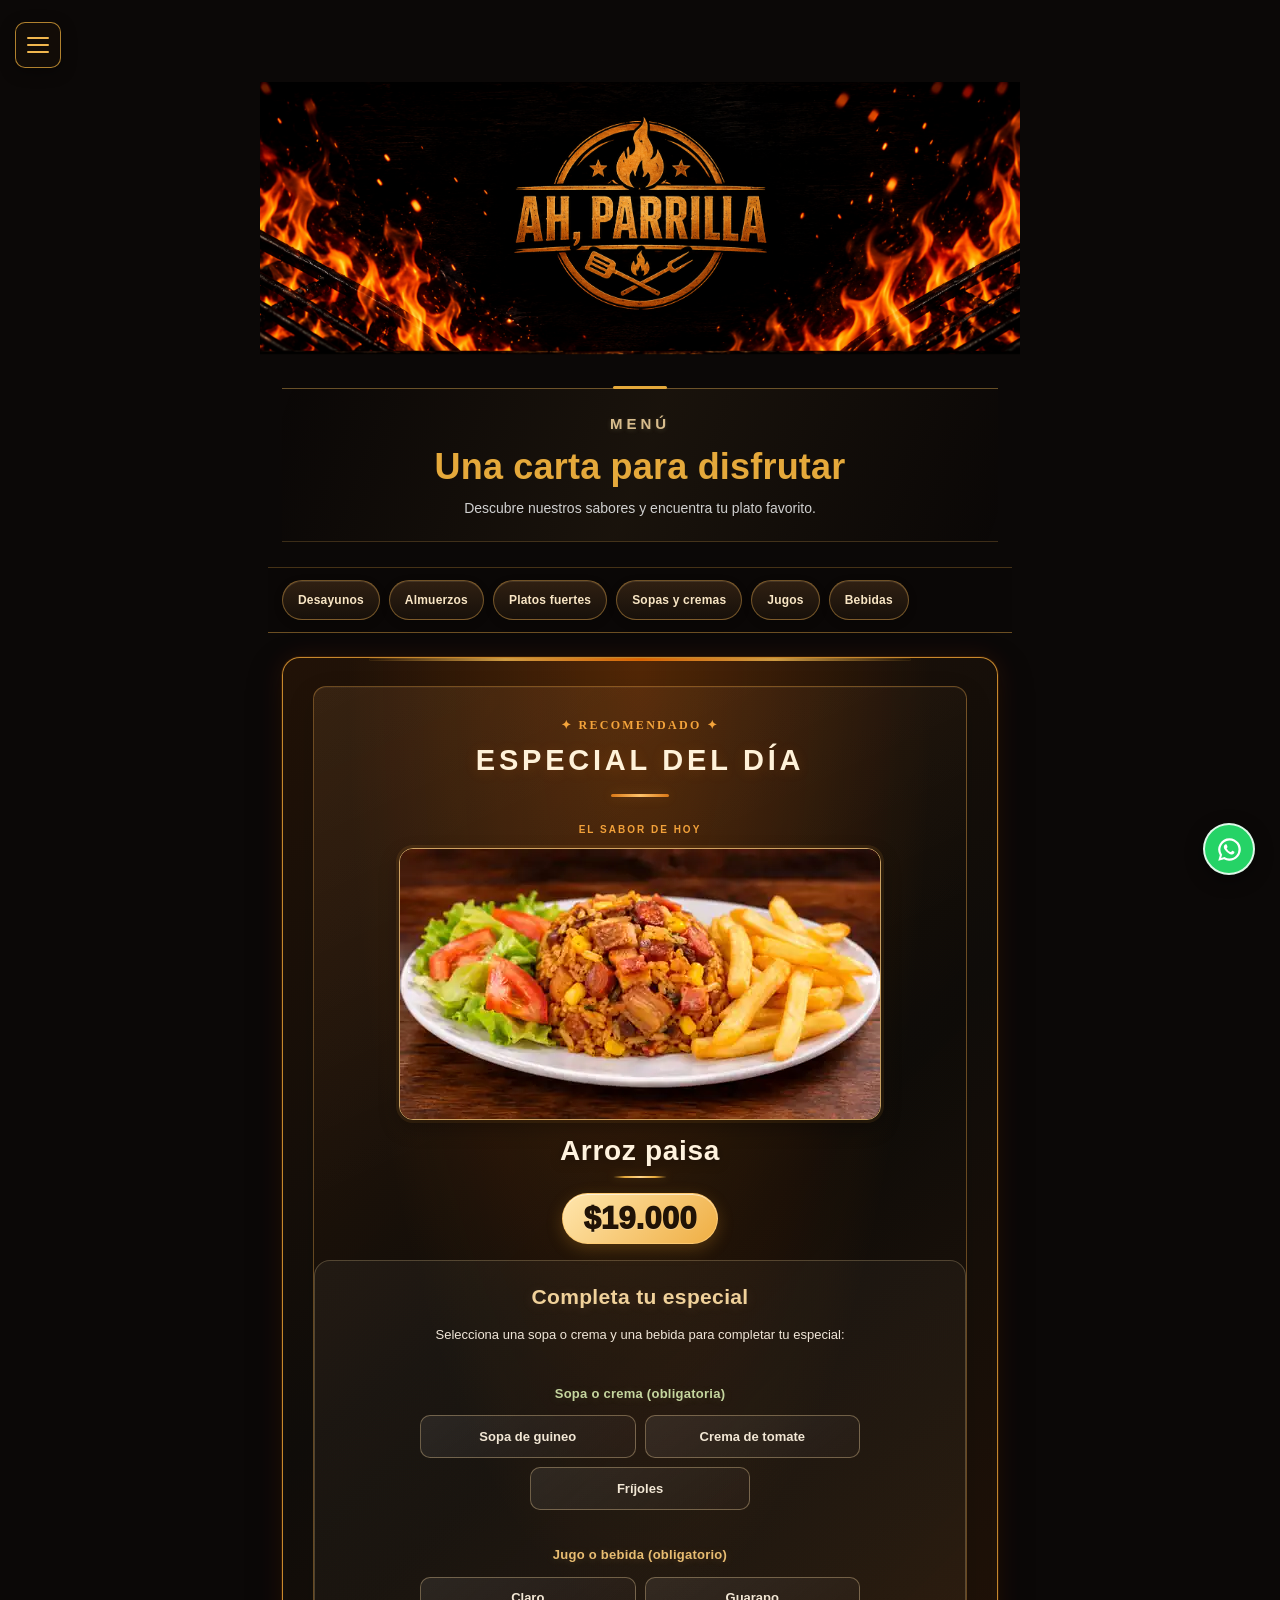
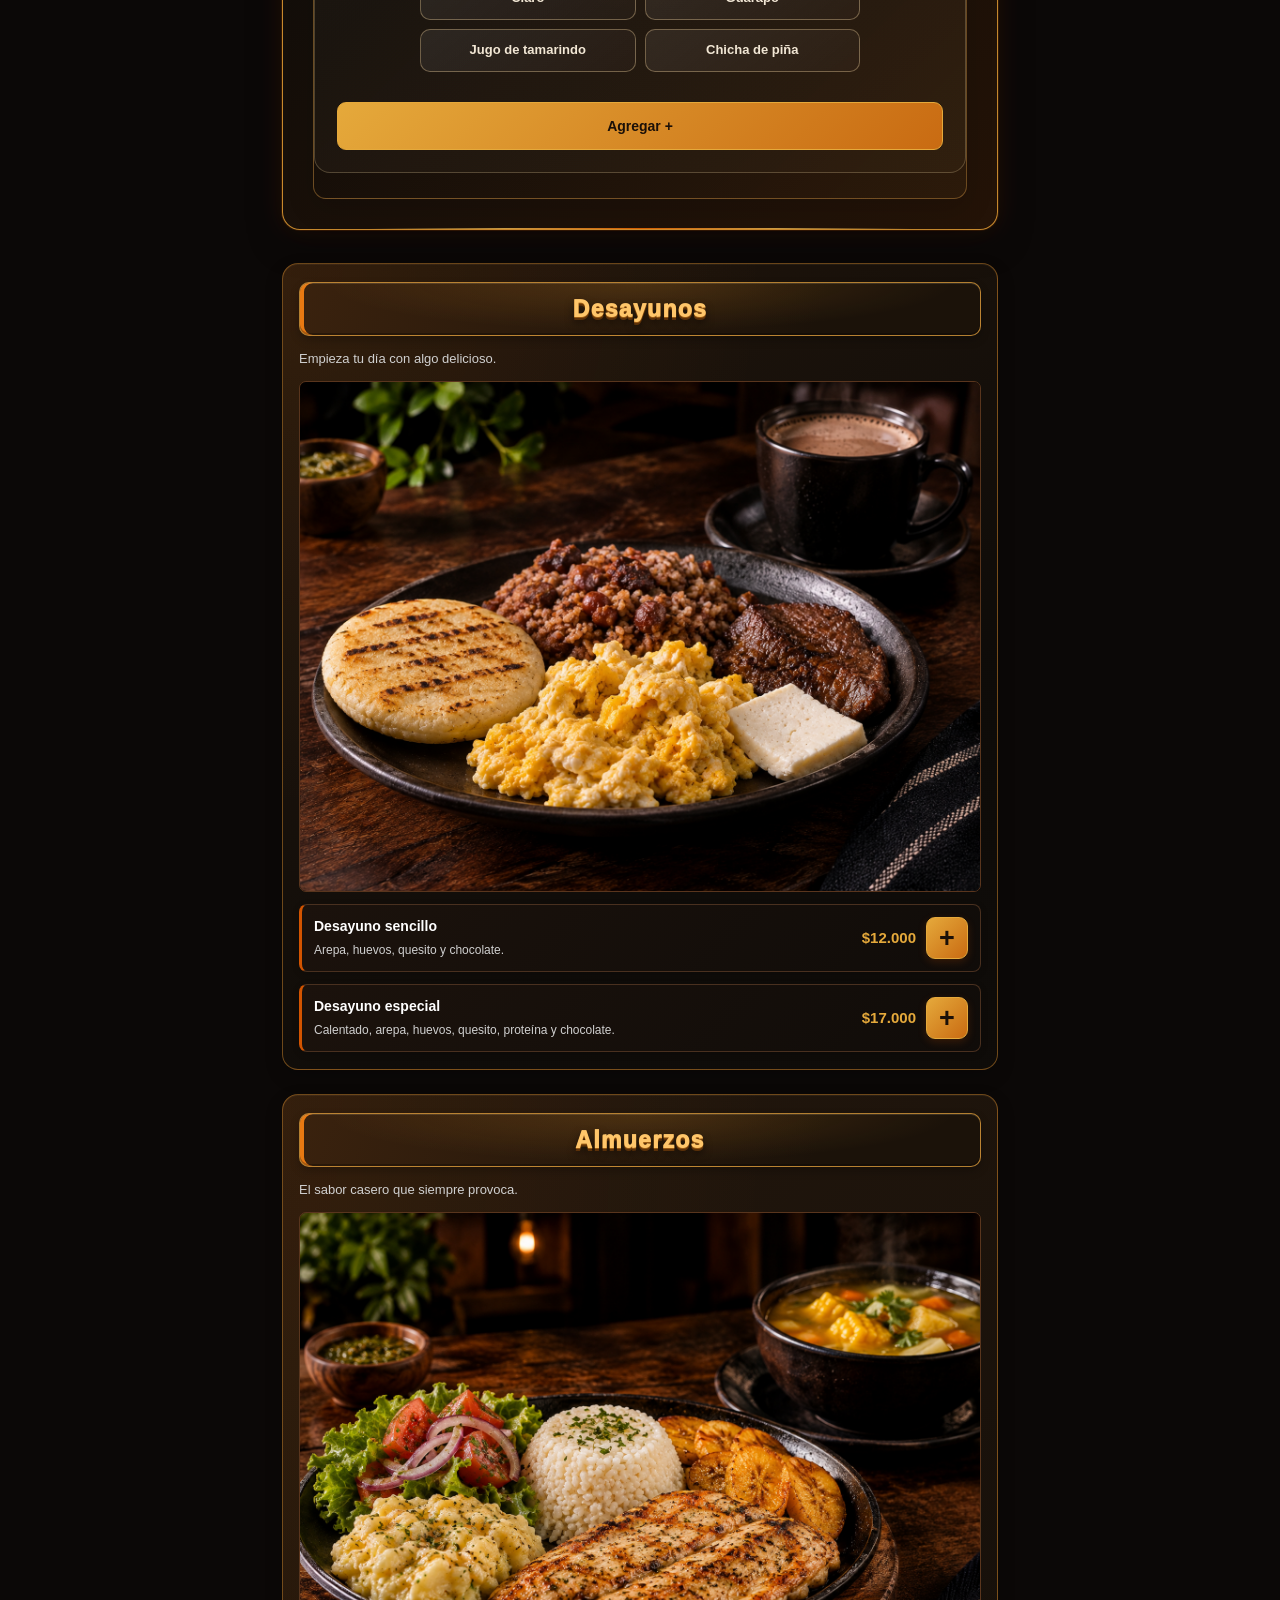
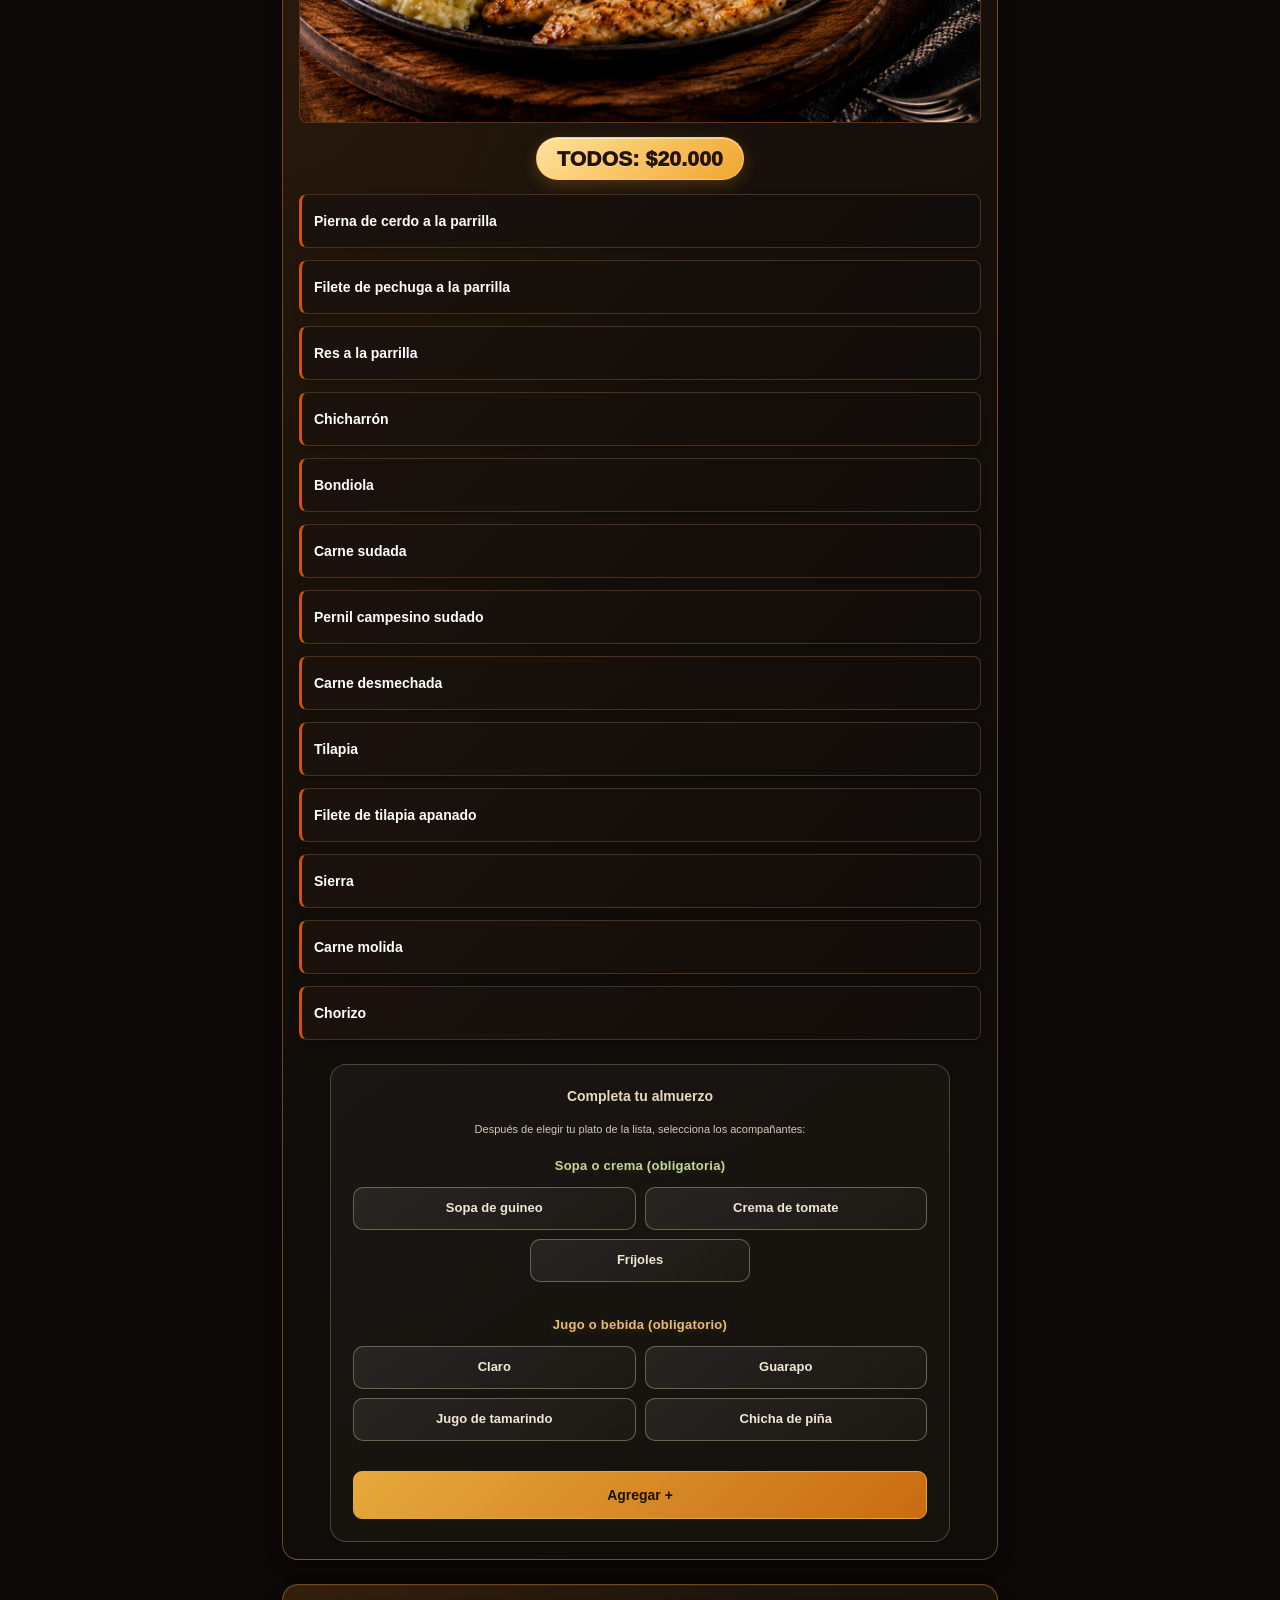
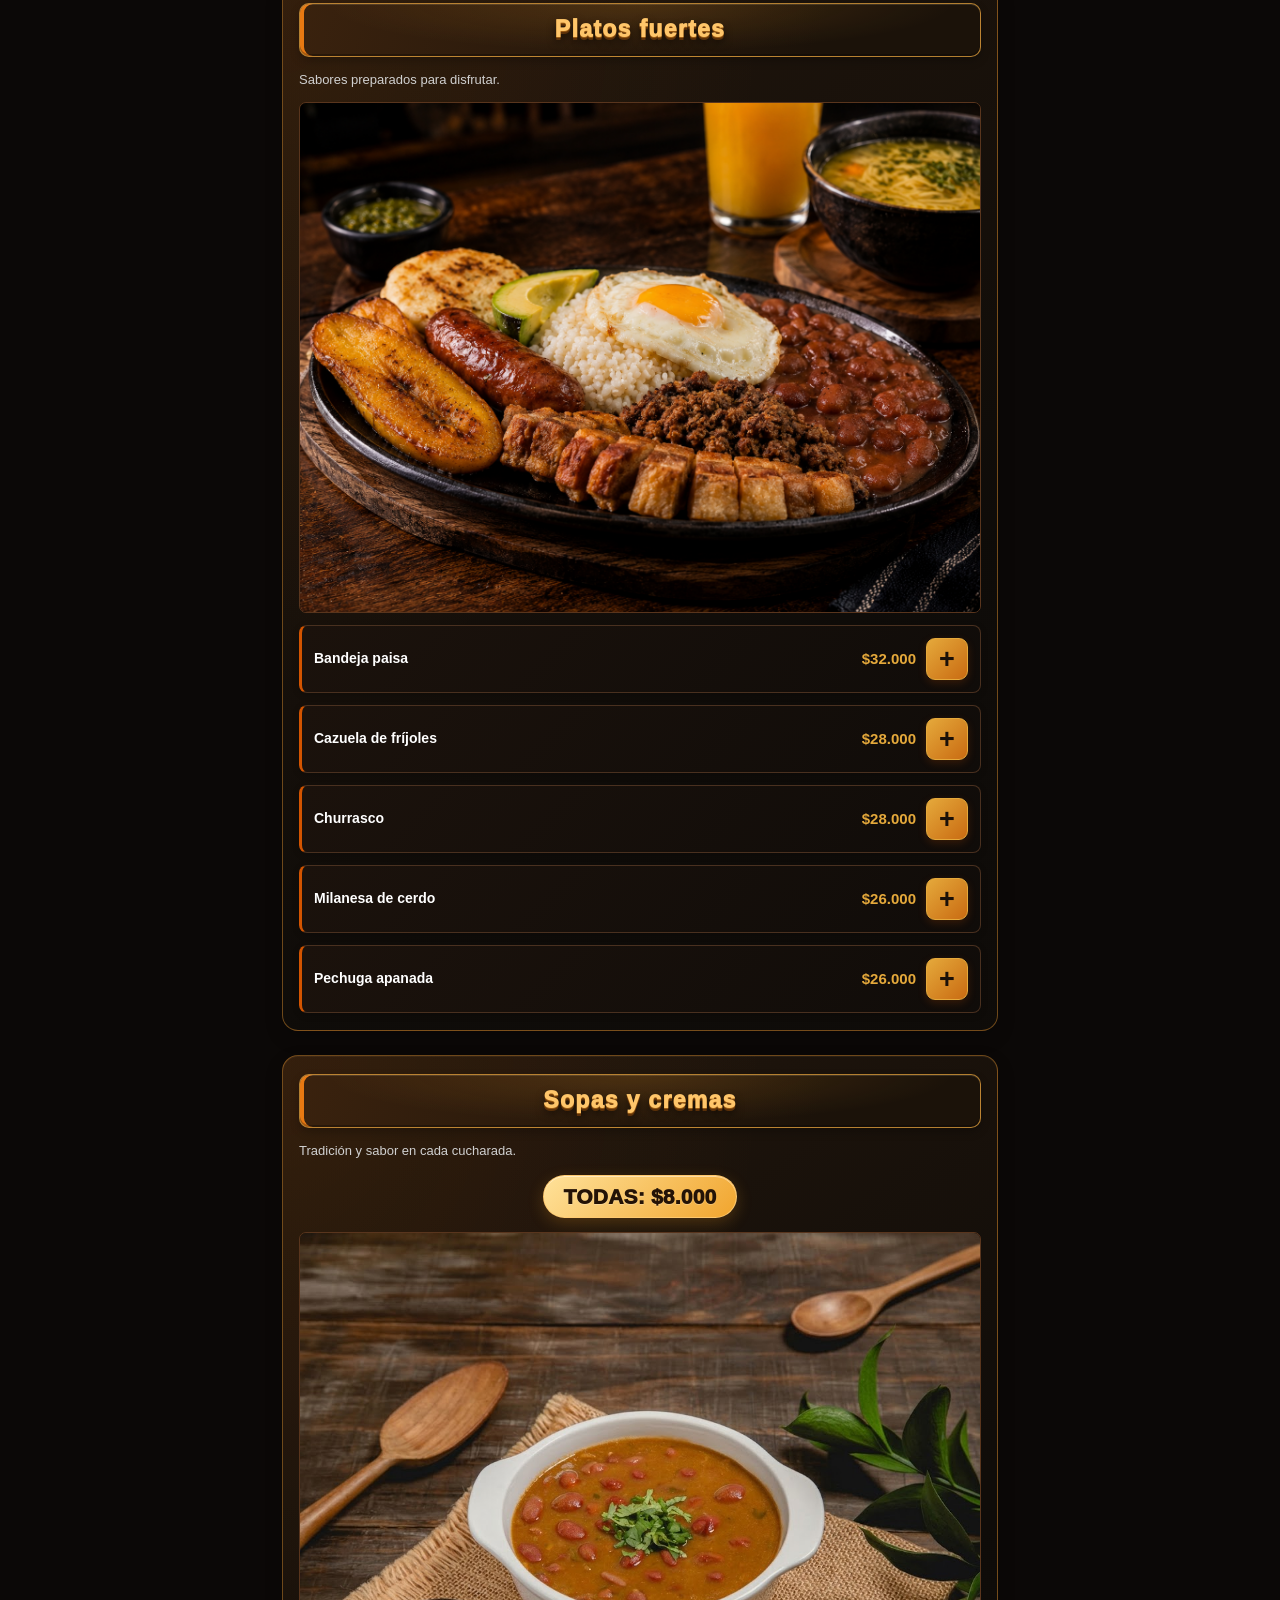
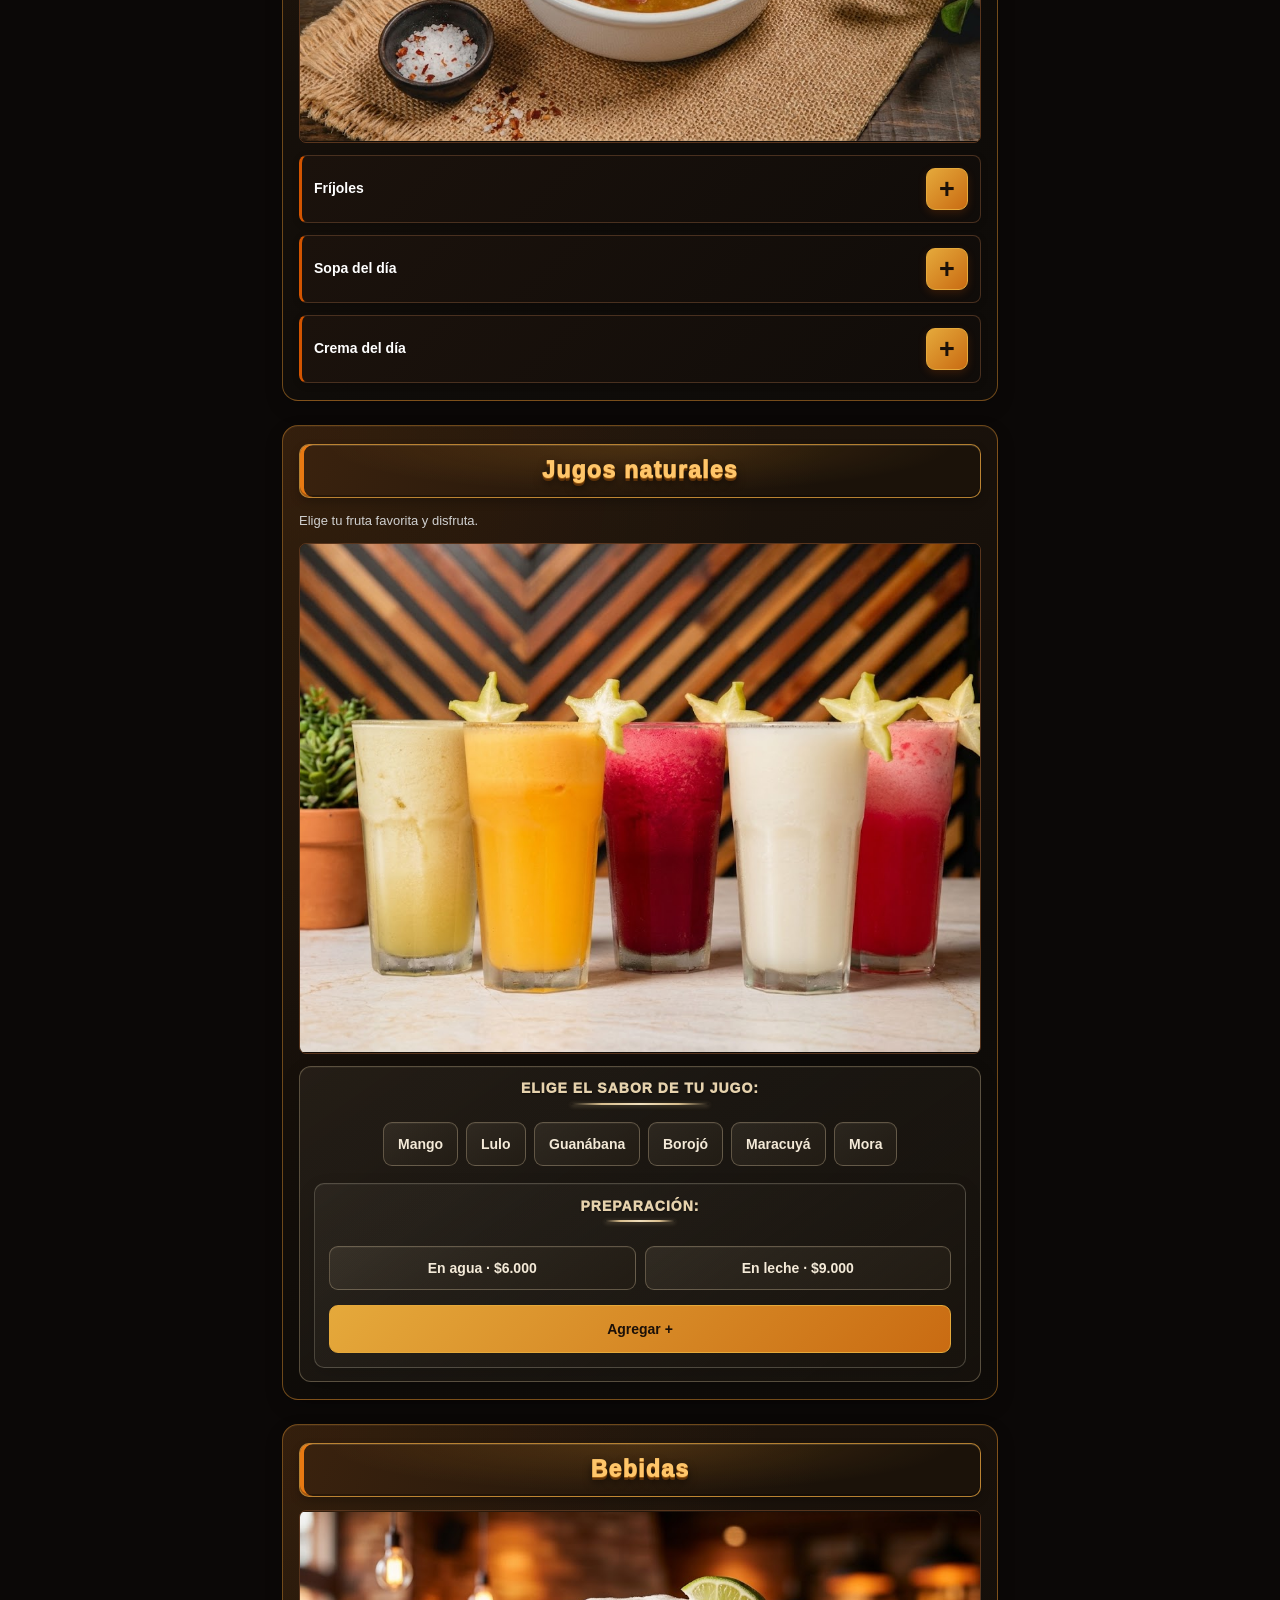
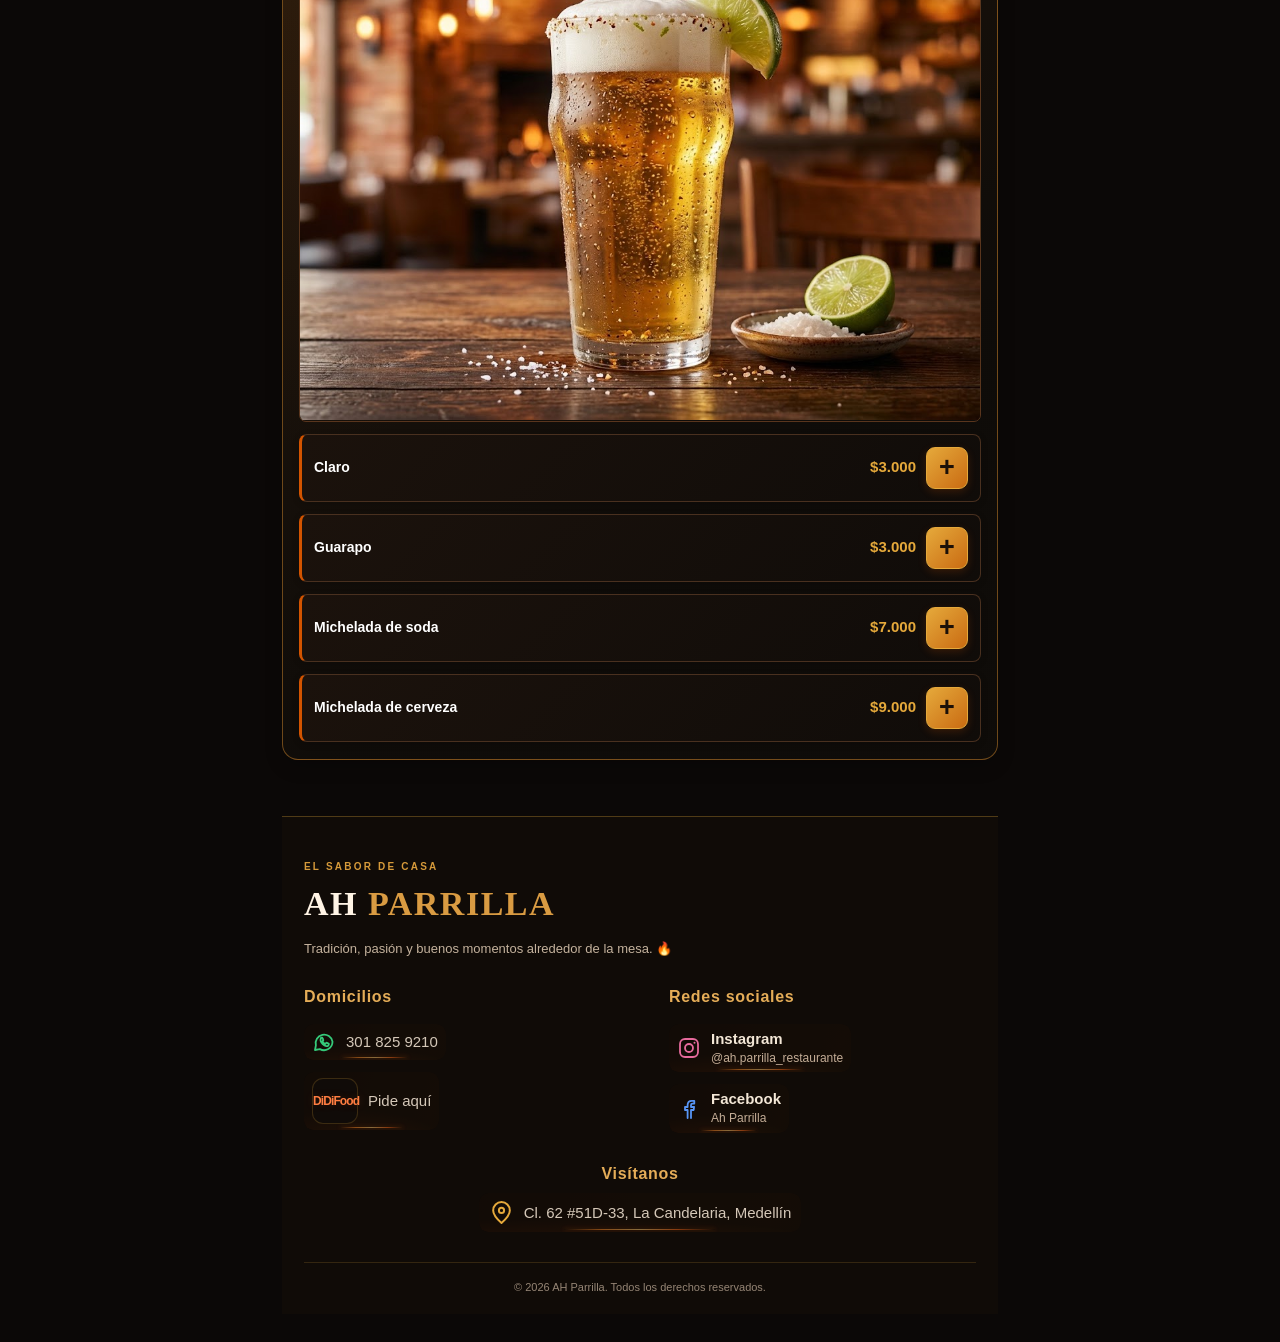
==== index.html @ 45d34518 "Actualizar versión de estilos del pie de página" ====
<!DOCTYPE html>
<html lang="es">
<head>
    <meta charset="UTF-8">
    <meta name="viewport" content="width=device-width, initial-scale=1.0">
    <meta name="theme-color" content="#0B0806">
    <meta name="description" content="Conoce la carta de AH Parrilla: desayunos, almuerzos, platos a la parrilla, sopas, jugos y bebidas.">
    <title>AH Parrilla | Nuestra carta</title>
    <link rel="stylesheet" href="styles.css?v=footer-dos-columnas-texto-grande-20261127">
</head>

<body>

    <!-- MENÚ LATERAL -->
    <button class="boton-menu-lateral" id="abrir-menu-lateral" type="button"
            aria-label="Abrir menú de navegación" aria-controls="fondo-menu-lateral" aria-expanded="false">
        <span></span><span></span><span></span>
    </button>
    <div class="fondo-menu-lateral" id="fondo-menu-lateral" hidden>
        <nav class="panel-menu-lateral" aria-label="Navegación principal">
            <div class="cabecera-menu-lateral">
                <div class="marca-menu-lateral">
                    <span>AH <b>PARRILLA</b></span>
                    <small>EL SABOR DE CASA</small>
                </div>
                <button id="cerrar-menu-lateral" type="button" aria-label="Cerrar menú">×</button>
            </div>
            <p class="titulo-navegacion-lateral">EXPLORA NUESTRA CARTA</p>
            <a href="#desayunos"><span class="icono-menu-lateral" aria-hidden="true"><svg viewBox="0 0 24 24" aria-hidden="true" focusable="false"><circle cx="12" cy="12" r="4"/><path d="M12 2v2m0 16v2M4.93 4.93l1.42 1.42m11.3 11.3 1.42 1.42M2 12h2m16 0h2M4.93 19.07l1.42-1.42m11.3-11.3 1.42-1.42"/></svg></span><span>Desayunos</span></a>
            <a href="#almuerzos"><span class="icono-menu-lateral" aria-hidden="true"><svg viewBox="0 0 24 24" aria-hidden="true" focusable="false"><path d="M5 12h14a7 7 0 0 1-14 0Z"/><path d="M12 5v2M9 5v2m6-2v2M4 19h16"/></svg></span><span>Almuerzos</span></a>
            <a href="#platos-fuertes"><span class="icono-menu-lateral" aria-hidden="true"><svg viewBox="0 0 24 24" aria-hidden="true" focusable="false"><circle cx="12" cy="12" r="7"/><path d="M3 3v5m2-5v5m2-5v5M5 8v13m14-18c-1.5 1.5-2 3.5-2 5.5V11h4V8.5c0-2-1-4-2-5.5Zm0 8.5v10"/></svg></span><span>Platos fuertes</span></a>
            <a href="#sopas"><span class="icono-menu-lateral" aria-hidden="true"><svg viewBox="0 0 24 24" aria-hidden="true" focusable="false"><path d="M4 13a8 8 0 0 0 16 0H4Z"/><path d="M7 9c-1-1 1-2 0-3m5 3c-1-1 1-2 0-3m5 3c-1-1 1-2 0-3"/></svg></span><span>Sopas y cremas</span></a>
            <a href="#jugos"><span class="icono-menu-lateral" aria-hidden="true"><svg viewBox="0 0 24 24" aria-hidden="true" focusable="false"><path d="M7 4h10l-1 16H8L7 4Z"/><path d="M9 8h6m-3-4V2m3 2 2-2m-8 2L7 2"/></svg></span><span>Jugos naturales</span></a>
            <a href="#bebidas"><span class="icono-menu-lateral" aria-hidden="true"><svg viewBox="0 0 24 24" aria-hidden="true" focusable="false"><path d="m13 3 3-2m-2 2 2 2"/><path d="M8 7h9l-1 14H9L8 7Z"/><path d="M8.5 11h8m-5-4V4m3 0 1-1"/></svg></span><span>Bebidas</span></a>
            <div class="separador-menu-lateral" aria-hidden="true"><span>✦</span></div>
            <a class="enlace-contacto-lateral" href="#contacto"><span class="icono-menu-lateral" aria-hidden="true"><svg viewBox="0 0 24 24" aria-hidden="true" focusable="false"><path d="M6 3h3l2 5-2 2a15 15 0 0 0 5 5l2-2 5 2v3c0 1-1 2-2 2C10 19 5 14 4 5c0-1 1-2 2-2Z"/></svg></span><span>Contacto</span></a>
            <p class="pie-menu-lateral">Gracias por elegirnos</p>
        </nav>
    </div>

    <!-- ACCESO DIRECTO A WHATSAPP -->
    <a class="whatsapp-flotante-ah" href="https://wa.me/573018259210"
       target="_blank" rel="noopener noreferrer" aria-label="Contactar a AH Parrilla por WhatsApp">
        <svg viewBox="0 0 24 24" xmlns="http://www.w3.org/2000/svg" aria-hidden="true">
            <path fill="currentColor" d="M12 2a10 10 0 0 0-8.6 15.1L2 22l5.1-1.3A10 10 0 1 0 12 2Zm0 18a8 8 0 0 1-4.1-1.1l-.3-.2-3 .8.8-2.9-.2-.3A8 8 0 1 1 12 20Zm4.4-6c-.2-.1-1.5-.7-1.7-.8s-.4-.1-.5.1-.6.8-.8.9-.3.1-.5 0a6.5 6.5 0 0 1-2-1.2 7.2 7.2 0 0 1-1.4-1.8c-.1-.2 0-.3.1-.4l.4-.5.2-.4c.1-.1 0-.3 0-.4s-.5-1.3-.7-1.7-.4-.4-.5-.4h-.5a1 1 0 0 0-.7.3 2.8 2.8 0 0 0-.9 2.1 4.8 4.8 0 0 0 1 2.5 10.8 10.8 0 0 0 4.2 3.7c.5.2.9.4 1.2.4.5.1.9.1 1.2 0 .4-.1 1.5-.6 1.7-1.2s.2-1.1.1-1.2-.2-.2-.4-.3Z"/>
        </svg>
    </a>


    <main>

        <!-- PORTADA -->
        <section class="portada">
            <img class="imagen-portada" src="portada-ah-parrilla.png" alt="AH Parrilla, sabor que se siente y parrilla que enamora">
        </section>

        <!-- MENÚ -->
        <section class="menu" id="carta">

            <header class="bienvenida-carta">
                <span class="bienvenida-etiqueta">MENÚ</span>
                <h2>Una carta para disfrutar</h2>
                <p>Descubre nuestros sabores y encuentra tu plato favorito.</p>
            </header>



            <!-- NAVEGACIÓN DE CATEGORÍAS -->
            <nav class="categorias" aria-label="Categorías del menú">
                <a href="#desayunos">Desayunos</a>
                <a href="#almuerzos">Almuerzos</a>
                <a href="#platos-fuertes">Platos fuertes</a>
                <a href="#sopas">Sopas y cremas</a>
                <a href="#jugos">Jugos</a>
                <a href="#bebidas">Bebidas</a>
            </nav>


            <section class="especial-dia" aria-labelledby="titulo-especial">
                <div class="card-especial">
                    <div class="banner-destacado">
                        <span class="eyebrow-especial">✦ RECOMENDADO ✦</span>
                        <h2 id="titulo-especial">ESPECIAL DEL DÍA</h2>
                        <span class="subrayado-especial" aria-hidden="true"></span>
                    </div>
                    <div class="detalle-especial">
                        <div class="presentacion-especial">
                            <div class="datos-especial">
                                <span class="leyenda-plato-especial">EL SABOR DE HOY</span>
                            </div>
                            <img class="foto-especial" src="imagenes/especial-arroz-paisa-20261127.webp?v=20261127-final-01"
                                 alt="Arroz paisa con carnes, maíz y maduro, acompañado de papas a la francesa y ensalada de lechuga y tomate"
                                 loading="eager">
                            <div class="datos-especial">
                                <h3 class="nombre-especial">Arroz paisa</h3>
                                <p class="precio-nombre-especial">$19.000</p>
                            </div>
                        </div>
                        <div class="selector-almuerzos selector-especial">
                            <h3>Completa tu especial</h3>
                            <p>Selecciona una sopa o crema y una bebida para completar tu especial:</p>
                            <div id="opciones-sopa-especial" class="grupo-opciones-contenedor"></div>
                            <div id="opciones-bebida-especial" class="grupo-opciones-contenedor"></div>
                            <button class="boton-agregar boton-agregar-almuerzo" id="agregar-menu-especial" type="button">Agregar +</button>
                        </div>
                    </div>
                </div>
            </section>

<!-- DESAYUNOS -->
            <section class="categoria-menu" id="desayunos">
                <h2 class="sin-adorno">Desayunos</h2>
                <p class="descripcion-categoria">Empieza tu día con algo delicioso.</p>

                <img class="imagen-categoria" src="imagenes/desayunos.png" alt="Desayunos caseros de AH Parrilla" loading="lazy">

                <div class="lista-platos">
                    <article class="plato-listado">
                        <div>
                            <h3>Desayuno sencillo</h3>
                            <p>Arepa, huevos, quesito y chocolate.</p>
                        </div>
                        <strong>$12.000</strong>
                    </article>

                    <article class="plato-listado">
                        <div>
                            <h3>Desayuno especial</h3>
                            <p>Calentado, arepa, huevos, quesito, proteína y chocolate.</p>
                        </div>
                        <strong>$17.000</strong>
                    </article>
                </div>
            </section>

            
<!-- ALMUERZOS -->
<section class="categoria-menu" id="almuerzos">
    <h2>Almuerzos</h2>
    <p class="descripcion-categoria">El sabor casero que siempre provoca.</p>

    <img class="imagen-categoria"
         src="imagenes/almuerzos.png"
         alt="Almuerzos caseros de AH Parrilla"
         loading="lazy">

    <div class="header-precio-categoria">
        <span class="etiqueta-precio">TODOS: $20.000</span>
    </div>

    <div class="lista-platos">
        <article class="plato-listado">
            <h3>Pierna de cerdo a la parrilla</h3>
        </article>
        <article class="plato-listado">
            <h3>Filete de pechuga a la parrilla</h3>
        </article>
        <article class="plato-listado">
            <h3>Res a la parrilla</h3>
        </article>
        <article class="plato-listado">
            <h3>Chicharrón</h3>
        </article>
        <article class="plato-listado">
            <h3>Bondiola</h3>
        </article>
        <article class="plato-listado">
            <h3>Carne sudada</h3>
        </article>
        <article class="plato-listado">
            <h3>Pernil campesino sudado</h3>
        </article>
        <article class="plato-listado">
            <h3>Carne desmechada</h3>
        </article>
        <article class="plato-listado">
            <h3>Tilapia</h3>
        </article>
        <article class="plato-listado">
            <h3>Filete de tilapia apanado</h3>
        </article>
        <article class="plato-listado">
            <h3>Sierra</h3>
        </article>
        <article class="plato-listado">
            <h3>Carne molida</h3>
        </article>
        <article class="plato-listado">
            <h3>Chorizo</h3>
        </article>
    </div></section>


            <!-- PLATOS FUERTES -->
            <section class="categoria-menu" id="platos-fuertes">
                <h2>Platos fuertes</h2>
                <p class="descripcion-categoria">Sabores preparados para disfrutar.</p>

                <img class="imagen-categoria" src="imagenes/platos_fuertes.png" alt="Platos fuertes de AH Parrilla" loading="lazy">

                <div class="lista-platos">
                    <article class="plato-listado">
                        <h3>Bandeja paisa</h3>
                        <strong>$32.000</strong>
                    </article>
                    <article class="plato-listado">
                        <h3>Cazuela de fríjoles</h3>
                        <strong>$28.000</strong>
                    </article>
                    <article class="plato-listado">
                        <h3>Churrasco</h3>
                        <strong>$28.000</strong>
                    </article>
                    <article class="plato-listado">
                        <h3>Milanesa de cerdo</h3>
                        <strong>$26.000</strong>
                    </article>
                    <article class="plato-listado">
                        <h3>Pechuga apanada</h3>
                        <strong>$26.000</strong>
                    </article>
                </div>
            </section>

            
<!-- SOPAS -->
<section class="categoria-menu" id="sopas">
    <h2>Sopas y cremas</h2>
    <p class="descripcion-categoria">Tradición y sabor en cada cucharada.</p>

    <div class="header-precio-categoria">
        <span class="etiqueta-precio">TODAS: $8.000</span>
    </div>

    <img class="imagen-categoria"
         src="imagenes/sopas.jpg"
         alt="Sopas del día"
         loading="lazy">

    <!-- Sección fija: no modificar sus opciones al actualizar el menú diario -->
    <div class="lista-platos">
        <article class="plato-listado">
            <h3>Fríjoles</h3>
        </article>
        <article class="plato-listado">
            <h3>Sopa del día</h3>
        </article>
        <article class="plato-listado">
            <h3>Crema del día</h3>
        </article>
    </div>
</section>


            <!-- JUGOS NATURALES -->
            <section class="categoria-menu" id="jugos">
                <h2>Jugos naturales</h2>
                <p class="descripcion-categoria">Elige tu fruta favorita y disfruta.</p>

                <img class="imagen-categoria" src="imagenes/jugos.jpg" alt="Jugos naturales" loading="lazy">

                <div class="sabores-jugos">
                    <h4>ELIGE EL SABOR DE TU JUGO:</h4>
                    <div class="lista-sabores" aria-label="Sabores disponibles"><span>Mango</span><span>Lulo</span><span>Guanábana</span><span>Borojó</span><span>Maracuyá</span><span>Mora</span></div>
                </div>
            </section>

            <!-- BEBIDAS -->
            <section class="categoria-menu" id="bebidas">
                <h2>Bebidas</h2>
                
                 <img class="imagen-categoria" src="imagenes/bebidas.jpg" alt="bebidas" loading="lazy">
                
                <div class="lista-platos">
                    <article class="plato-listado">
                        <h3>Claro</h3>
                        <strong>$3.000</strong>
                    </article>
                    <article class="plato-listado">
                        <h3>Guarapo</h3>
                        <strong>$3.000</strong>
                    </article>
                    <article class="plato-listado">
                        <h3>Michelada de soda</h3>
                        <strong>$7.000</strong>
                    </article>
                    <article class="plato-listado">
                        <h3>Michelada de cerveza</h3>
                        <strong>$9.000</strong>
                    </article>
                </div>
            </section>

            

    <!-- CARRITO DE PEDIDOS -->
    <button class="carrito-flotante" id="abrir-carrito" type="button" aria-label="Abrir carrito de pedidos" hidden>
        <svg class="carrito-icono" viewBox="0 0 24 24" aria-hidden="true" focusable="false">
            <path d="M3 4h2l2.1 10.1a2 2 0 0 0 2 1.6h8.8a2 2 0 0 0 1.9-1.4L22 8H6" fill="none" stroke="currentColor" stroke-width="1.8" stroke-linecap="round" stroke-linejoin="round"/>
            <circle cx="10" cy="20" r="1.4" fill="currentColor"/><circle cx="18" cy="20" r="1.4" fill="currentColor"/>
        </svg>
        <span class="carrito-contador" id="carrito-contador">0</span>
    </button>

    <div class="carrito-fondo" id="carrito-fondo" hidden>
        <section class="panel-carrito" role="dialog" aria-modal="true" aria-labelledby="titulo-carrito">
            <header class="encabezado-carrito">
                <div><span class="sobrelinea-carrito">AH PARRILLA</span><h2 id="titulo-carrito">Tu pedido</h2></div>
                <button class="cerrar-carrito" id="cerrar-carrito" type="button" aria-label="Cerrar carrito">×</button>
            </header>
            <div class="contenido-carrito">
                <div id="carrito-vacio" class="carrito-vacio">Aún no has agregado productos.<br>Explora nuestra carta y elige tus favoritos.</div>
                <div id="carrito-items" class="carrito-items"></div>
                <div class="detalle-costo-recipient"><span>Recipientes</span><strong id="total-recipientes">$0</strong></div>
                <div class="total-carrito"><span>Total del pedido</span><strong id="carrito-total">$0</strong></div>
                <form id="formulario-pedido" class="formulario-pedido">
                    <h3>Datos para la entrega</h3>
                    <label>Nombre<input name="nombre" autocomplete="name" required placeholder="Tu nombre"></label>
                    <label>Teléfono<input name="telefono" type="tel" autocomplete="tel" required placeholder="Tu número de contacto"></label>
                    <fieldset class="selector-entrega">
                        <legend>¿Cómo deseas recibir tu pedido?</legend>
                        <div class="opciones-entrega">
                            <label class="opcion-entrega">
                                <input type="radio" name="tipo_entrega" value="Domicilio" required>
                                <span class="opcion-entrega-contenido">
                                    <span class="icono-entrega" aria-hidden="true"><svg viewBox="0 0 24 24" focusable="false"><circle cx="5.5" cy="17.5" r="2.5"/><circle cx="18.5" cy="17.5" r="2.5"/><path d="M8 17.5h5l3-6h-5l-2 3-3-4H3.5l2 4.5m7.5-3.5h3l2 3.5h2.5M12 8h2.5l1.5 2.5M10 6.5h3"/></svg></span>
                                    <span class="texto-entrega"><strong>Domicilio</strong><small>Lo llevamos hasta tu puerta</small></span>
                                    <span class="marca-entrega" aria-hidden="true"><svg viewBox="0 0 16 16" focusable="false"><path d="m2.2 8.3 3.6 3.5 8-7.7"/></svg></span>
                                </span>
                            </label>
                            <label class="opcion-entrega">
                                <input type="radio" name="tipo_entrega" value="Recoger en el restaurante" required>
                                <span class="opcion-entrega-contenido">
                                    <span class="icono-entrega icono-recoger" aria-hidden="true"><svg viewBox="0 0 24 24" focusable="false"><path d="M3 10.5 12 3l9 7.5"/><path d="M5.5 9.5V21h13V9.5M9 21v-6h6v6"/><path d="M3 10.5h18M7 7.2V5h10v2.2"/></svg></span>
                                    <span class="texto-entrega"><strong>Recoger</strong><small>Pasa por tu pedido al restaurante</small></span>
                                    <span class="marca-entrega" aria-hidden="true"><svg viewBox="0 0 16 16" focusable="false"><path d="m2.2 8.3 3.6 3.5 8-7.7"/></svg></span>
                                </span>
                            </label>
                        </div>
                    </fieldset>
                    <div class="campos-domicilio" id="campos-domicilio" hidden>
                        <label>Dirección de entrega<input name="direccion" autocomplete="street-address" placeholder="Dirección completa"></label>
                        <label>Barrio<input name="barrio" autocomplete="address-level3" placeholder="Nombre del barrio"></label>
                    </div>
                    <label id="label-observaciones">Indicaciones adicionales <span>(opcional)</span><textarea name="observaciones" rows="2" placeholder="Apartamento, indicaciones o comentarios"></textarea></label>
                    <label>Método de pago<select name="metodo_pago" aria-label="Método de pago" required><option value="" selected disabled>Selecciona una opción</option><option value="QR">QR</option><option value="Llaves Bre-B">Llaves Bre-B</option><option value="Bancolombia">Bancolombia</option><option value="Tarjeta de crédito">Tarjeta de crédito</option></select></label>
                    <button class="enviar-pedido" type="submit">Enviar mi pedido <span aria-hidden="true">›</span></button>
                    <p class="nota-domicilio">El valor del domicilio varía según la zona.</p>
                    <p class="nota-pedido">Revisarás el pedido en WhatsApp antes de enviarlo.</p>
                </form>
            </div>
        </section>
    </div>

    <!-- PIE DE PÁGINA -->
<footer class="pie-pagina" id="contacto">
    <div class="footer-contenido footer-contenido-final">
        <section class="footer-marca" aria-label="AH Parrilla">
            <p class="footer-sobrelinea">EL SABOR DE CASA</p>
            <h2>AH <span>PARRILLA</span></h2>
            <p>Tradición, pasión y buenos momentos alrededor de la mesa. 🔥</p>
        </section>

        <section class="footer-columna footer-domicilios">
            <h3>Domicilios</h3>
            <a class="footer-red-link footer-whatsapp" href="https://wa.me/573018259210" target="_blank" rel="noopener noreferrer">
                <svg class="footer-social-icon" viewBox="0 0 24 24" aria-hidden="true"><path d="M20.5 11.7a8.5 8.5 0 0 1-12.6 7.4L3 20l.9-4.7a8.5 8.5 0 1 1 16.6-3.6Z"/><path d="M8.8 8.2c.2-.5.5-.5.8-.5h.5c.2 0 .4.1.5.4l.7 1.7c.1.2.1.4-.1.6l-.5.6c-.2.2-.2.4 0 .7.5.9 1.3 1.6 2.2 2.1.3.2.5.2.7-.1l.7-.8c.2-.2.4-.2.6-.1l1.6.8c.3.1.4.3.4.5 0 .3-.2 1.2-.8 1.6-.5.4-1.1.6-1.8.4-1-.2-2.3-.8-3.6-2-1.1-1-1.9-2.3-2.1-3.2-.2-.8 0-1.8.4-2.7Z"/></svg>
                <span>301 825 9210</span>
            </a>
            <a class="footer-red-link footer-didi" href="https://oia.didiglobal.com/dlp/2hWUCP?share_media=WHATSAPP" target="_blank" rel="noopener noreferrer">
                <span class="icon footer-didi-icon" aria-hidden="true"><span class="didi-wordmark">DiDiFood</span></span>
                <span>Pide aquí</span>
            </a>
        </section>
        <section class="footer-columna footer-visitanos">
            <h3>Visítanos</h3>
            <a class="footer-direccion" href="https://www.google.com/maps/search/?api=1&query=Cl.%2062%20%2351D-33%2C%20La%20Candelaria%2C%20Medell%C3%ADn" target="_blank" rel="noopener noreferrer" aria-label="Ver ubicación de AH Parrilla en Google Maps">
                <svg class="footer-ubicacion-icon" viewBox="0 0 24 24" aria-hidden="true" focusable="false"><path d="M20 10c0 5-8 12-8 12S4 15 4 10a8 8 0 1 1 16 0Z"/><circle cx="12" cy="10" r="2.5"/></svg>
                <span>Cl. 62 #51D-33, La Candelaria, Medellín</span>
            </a>
        </section>
        <section class="footer-columna footer-redes">
            <h3>Redes sociales</h3>
            <a class="footer-red-link footer-instagram" href="https://www.instagram.com/ah.parrilla_restaurante/" target="_blank" rel="noopener noreferrer">
                <svg class="footer-social-icon" viewBox="0 0 24 24" aria-hidden="true"><rect x="3" y="3" width="18" height="18" rx="5"/><circle cx="12" cy="12" r="4"/><circle class="icono-relleno" cx="17.5" cy="6.7" r="1"/></svg>
                <span class="footer-red-copy"><strong>Instagram</strong><small>@ah.parrilla_restaurante</small></span>
            </a>
            <a class="footer-red-link footer-facebook" href="https://www.facebook.com/share/1LySK3P2we/?mibextid=wwXIfr" target="_blank" rel="noopener noreferrer">
                <svg class="footer-social-icon icono-facebook" viewBox="0 0 24 24" aria-hidden="true"><path d="M14 21v-8h2.7l.4-3H14V8.1c0-.9.3-1.5 1.6-1.5h1.7V3.9c-.3 0-1.3-.1-2.5-.1-2.5 0-4.2 1.5-4.2 4.3V10H8v3h2.6v8"/></svg>
                <span class="footer-red-copy"><strong>Facebook</strong><small>Ah Parrilla</small></span>
            </a>
        </section>
    </div>

    <div class="footer-pie">
        <span>© 2026 AH Parrilla. Todos los derechos reservados.</span>
    </div>
</footer>

    <script src="script.js?v=opciones-compartidas-20261127"></script>
</body>
</html>
---- styles.css ----
/* ==========================================
   AH PARRILLA — DISEÑO MOBILE FIRST
   Optimizado para celulares
   ========================================== */

:root {
    --fondo: #0B0807;
    --fondo-tarjeta: #17100B;
    --naranja: #D35400;
    --dorado: #E5A93B;
    --blanco: #FFFFFF;
    --gris: #D0D0D0;
    --verde: #27AE60;
    --borde: #59351D;
}

/* RESET GENERAL */

* {
    box-sizing: border-box;
}

html {
    scroll-behavior: smooth;
    scroll-padding-top: 78px;
}

body {
    margin: 0;
    background: var(--fondo);
    color: var(--blanco);
    font-family: Arial, Helvetica, sans-serif;
    font-size: 14px;
    line-height: 1.5;
    overflow-x: hidden;
}

img {
    display: block;
    max-width: 100%;
}

h1,
h2,
h3,
h4,
p {
    margin-top: 0;
}

h2,
h3,
h4 {
    line-height: 1.25;
}

a {
    color: inherit;
    text-decoration: none;
}

strong {
    font-weight: 700;
}

/* ==========================================
   PORTADA
   ========================================== */

.portada {
    display: flex;
    flex-direction: column;
    align-items: center;
    gap: 12px;
    padding: 0 0 20px;
    text-align: center;
}

.imagen-portada {
    width: 100%;
    height: auto;
    max-height: 240px;
    object-fit: contain;
    object-position: center;
}

.boton-carta {
    display: inline-flex;
    align-items: center;
    justify-content: center;
    min-height: 44px;
    margin: 0 16px;
    padding: 10px 22px;
    border: 1px solid var(--dorado);
    border-radius: 6px;
    background: var(--naranja);
    color: var(--blanco);
    font-size: 13px;
    font-weight: 800;
    letter-spacing: 0.8px;
    text-align: center;
    transition: background 0.2s ease;
}

.boton-carta:active {
    background: #A84300;
}

/* ==========================================
   SECCIÓN PRINCIPAL DE LA CARTA
   ========================================== */

.menu {
    padding: 18px 14px 28px;
}

.titulo-seccion {
    display: flex;
    align-items: center;
    justify-content: center;
    gap: 10px;
    margin-bottom: 6px;
    text-align: center;
}

.titulo-seccion h2 {
    margin: 0;
    color: var(--dorado);
    font-size: 22px;
    font-weight: 800;
    letter-spacing: 1px;
}

.adorno {
    color: var(--naranja);
    font-size: 18px;
}

.introduccion {
    margin: 0 0 18px;
    color: var(--gris);
    font-size: 13px;
    text-align: center;
}

/* ==========================================
   NAVEGACIÓN ENTRE CATEGORÍAS
   ========================================== */

.categorias {
    position: sticky;
    top: 0;
    z-index: 100;
    display: flex;
    gap: 7px;
    margin: 0 -14px 24px;
    padding: 10px 14px;
    overflow-x: auto;
    background: rgba(11, 8, 7, 0.97);
    border-top: 1px solid #302016;
    border-bottom: 1px solid var(--borde);
    scrollbar-width: none;
    -webkit-overflow-scrolling: touch;
}

.categorias::-webkit-scrollbar {
    display: none;
}

.categorias a {
    flex: 0 0 auto;
    display: inline-flex;
    align-items: center;
    justify-content: center;
    min-height: 36px;
    padding: 7px 12px;
    border: 1px solid var(--borde);
    border-radius: 20px;
    background: var(--fondo-tarjeta);
    color: var(--blanco);
    font-size: 12px;
    font-weight: 700;
    white-space: nowrap;
}

.categorias a:active {
    border-color: var(--dorado);
    color: var(--dorado);
}

/* ==========================================
   ESPECIAL DEL DÍA
   ========================================== */

.especial-dia {
    margin-bottom: 28px;
    padding: 14px 12px;
    border: 1px solid var(--dorado);
    border-radius: 9px;
    background: linear-gradient(145deg, #211307, #110C08);
    text-align: center;
    scroll-margin-top: 82px;
}

.banner-destacado {
    display: flex;
    flex-direction: column;
    align-items: center;
    gap: 3px;
    margin-bottom: 8px;
}

.estrellas-arriba,
.estrellas-abajo {
    color: var(--naranja);
    font-size: 12px;
    letter-spacing: 4px;
}

.titulo-con-estrellas {
    display: flex;
    align-items: center;
    justify-content: center;
    gap: 7px;
}

.titulo-con-estrellas h2 {
    margin: 0;
    color: var(--dorado);
    font-size: 19px;
    font-weight: 900;
    letter-spacing: 0.8px;
}

.estrella {
    color: var(--naranja);
    font-size: 15px;
}

.card-especial {
    display: flex;
    flex-direction: column;
    align-items: center;
    gap: 4px;
}

.detalle-especial {
    padding: 4px 0;
    text-align: center;
}

.precio-destacado {
    color: var(--dorado);
    font-size: 27px;
    font-weight: 900;
}

/* Si la imagen sigue en el HTML, se oculta */
.imagen-especial {
    display: none;
}

/* ==========================================
   CATEGORÍAS DEL MENÚ
   ========================================== */

.categoria-menu {
    margin-bottom: 30px;
    padding-top: 8px;
    scroll-margin-top: 82px;
}

.categoria-menu > h2 {
    margin-bottom: 5px;
    color: var(--dorado);
    font-size: 21px;
    font-weight: 800;
}

.descripcion-categoria {
    margin: 0 0 12px;
    color: var(--gris);
    font-size: 13px;
}

/* Fotos compactas */

.imagen-categoria {
    width: 100%;
    height: auto;
    aspect-ratio: 4 / 3;
    margin: 12px 0;
    border: 1px solid var(--borde);
    border-radius: 7px;
    object-fit: contain;
    object-position: center;
}
/* ==========================================
   LISTADO DE PLATOS
   ========================================== */

.lista-platos {
    display: flex;
    flex-direction: column;
    gap: 8px;
    margin-top: 12px;
}

.plato-listado {
    display: flex;
    align-items: center;
    justify-content: space-between;
    gap: 10px;
    padding: 10px;
    border: 1px solid #35251A;
    border-radius: 6px;
    background: var(--fondo-tarjeta);
}

.plato-listado > div {
    flex: 1;
    min-width: 0;
}

.plato-listado h3 {
    margin: 0;
    color: var(--blanco);
    font-size: 14px;
    font-weight: 700;
}

.plato-listado p {
    margin: 4px 0 0;
    color: var(--gris);
    font-size: 12px;
    line-height: 1.4;
}

.plato-listado > strong {
    flex: 0 0 auto;
    color: var(--dorado);
    font-size: 15px;
    font-weight: 800;
    white-space: nowrap;
}

/* ==========================================
   ALMUERZOS
   ========================================== */

.header-precio-categoria {
    margin: 12px 0;
    text-align: center;
}

.etiqueta-precio {
    display: inline-block;
    padding: 7px 14px;
    border: 1px solid var(--dorado);
    border-radius: 5px;
    background: #211307;
    color: var(--dorado);
    font-size: 14px;
    font-weight: 900;
}

.grid-opciones-almuerzo {
    display: grid;
    grid-template-columns: 1fr;
    gap: 0;
    margin: 10px 0 14px;
    border-top: 1px solid #35251A;
}

.grid-opciones-almuerzo p {
    margin: 0;
    padding: 9px 8px;
    border-bottom: 1px solid #35251A;
    color: var(--blanco);
    font-size: 13px;
}

.grid-opciones-almuerzo p::before {
    content: "•";
    margin-right: 8px;
    color: var(--naranja);
    font-weight: 900;
}

.bloque-acompanantes {
    padding: 12px;
    border-left: 3px solid var(--naranja);
    border-radius: 4px;
    background: var(--fondo-tarjeta);
}

.bloque-acompanantes h4 {
    margin-bottom: 6px;
    color: var(--dorado);
    font-size: 12px;
}

.bloque-acompanantes p {
    margin-bottom: 6px;
    color: var(--blanco);
    font-size: 13px;
}

.bloque-acompanantes small {
    display: block;
    color: var(--gris);
    font-size: 11px;
    line-height: 1.5;
}

/* ==========================================
   LISTAS SIMPLES
   ========================================== */

.lista-simple {
    margin: 10px 0 0;
    padding: 0;
    list-style: none;
    border-top: 1px solid #35251A;
}

.lista-simple li {
    padding: 9px 8px;
    border-bottom: 1px solid #35251A;
    color: var(--blanco);
    font-size: 13px;
}

.lista-simple li::before {
    content: "•";
    margin-right: 8px;
    color: var(--naranja);
}

/* ==========================================
   JUGOS
   ========================================== */

.opciones-precios-jugos {
    display: grid;
    grid-template-columns: 1fr 1fr;
    gap: 8px;
    margin: 12px 0;
}

.tarjeta-precio {
    display: flex;
    flex-direction: column;
    align-items: center;
    justify-content: center;
    gap: 4px;
    padding: 12px 6px;
    border: 1px solid var(--borde);
    border-radius: 7px;
    background: var(--fondo-tarjeta);
    text-align: center;
}

.tarjeta-precio span {
    color: var(--gris);
    font-size: 11px;
    font-weight: 700;
    letter-spacing: 0.5px;
}

.tarjeta-precio strong {
    color: var(--dorado);
    font-size: 17px;
}

.sabores-jugos {
    padding: 10px;
    border-radius: 6px;
    background: var(--fondo-tarjeta);
}

.sabores-jugos h4 {
    margin-bottom: 5px;
    color: var(--dorado);
    font-size: 12px;
}

.sabores-jugos p {
    margin: 0;
    color: var(--gris);
    font-size: 12px;
    line-height: 1.8;
}

/* ==========================================
   PIE DE PÁGINA
   ========================================== */

.pie-pagina {
    padding: 22px 14px;
    border-top: 1px solid var(--borde);
    background: #080605;
    text-align: center;
}

.redes-contacto p {
    margin: 5px 0;
    color: var(--gris);
    font-size: 12px;
}

.redes-contacto strong {
    color: var(--dorado);
}

.mensaje-footer {
    margin: 16px 0 0;
    color: var(--naranja);
    font-size: 11px;
    line-height: 1.6;
}

/* ==========================================
   EFECTOS Y ACCESIBILIDAD
   ========================================== */

a:focus-visible {
    outline: 2px solid var(--dorado);
    outline-offset: 3px;
}

@media (prefers-reduced-motion: reduce) {
    html {
        scroll-behavior: auto;
    }

    * {
        transition: none !important;
    }
}

/* ==========================================
   TABLET Y PANTALLAS GRANDES
   El diseño principal sigue siendo móvil
   ========================================== */

@media (min-width: 600px) {
    body {
        font-size: 15px;
    }

    main,
    .pie-pagina {
        max-width: 760px;
        margin-right: auto;
        margin-left: auto;
    }

    .imagen-portada {
        max-height: 300px;
    }

    .menu {
        padding-right: 22px;
        padding-left: 22px;
    }

    .imagen-categoria {
         height: auto;
    }

    .grid-opciones-almuerzo {
        grid-template-columns: 1fr 1fr;
        column-gap: 14px;
    }

    .grid-opciones-almuerzo p:nth-last-child(-n+2) {
        border-bottom: 1px solid #35251A;
    }
}


/* ==========================================
   AJUSTE VISUAL — TARJETAS DE PLATOS
   ========================================== */

/* Tarjetas individuales */
.lista-platos .plato-listado {
    display: flex;
    align-items: center;
    justify-content: space-between;
    gap: 12px;
    min-height: 54px;
    padding: 12px;
    border: 1px solid #49301F;
    border-left: 3px solid var(--naranja);
    border-radius: 8px;
    background: linear-gradient(135deg, #1B120C, #100C09);
    box-shadow: 0 2px 7px rgba(0, 0, 0, 0.2);
}

.lista-platos .plato-listado h3 {
    margin: 0;
    color: var(--blanco);
    font-size: 14px;
    line-height: 1.4;
}

.lista-platos .plato-listado p {
    margin: 5px 0 0;
    color: var(--gris);
    font-size: 12px;
    line-height: 1.45;
}

.lista-platos .plato-listado > strong {
    color: var(--dorado);
    font-size: 15px;
    font-weight: 800;
    white-space: nowrap;
}

/* Listas simples, como las sopas */
.lista-simple {
    display: flex;
    flex-direction: column;
    gap: 8px;
    border-top: none;
}

.lista-simple li {
    padding: 12px;
    border: 1px solid #49301F;
    border-left: 3px solid var(--naranja);
    border-radius: 8px;
    background: linear-gradient(135deg, #1B120C, #100C09);
}

/* Opciones de almuerzo */
.grid-opciones-almuerzo p {
    border: 1px solid #49301F;
    border-radius: 7px;
    background: var(--fondo-tarjeta);
    padding: 11px 10px;
    line-height: 1.4;
}

.grid-opciones-almuerzo p::before {
    color: var(--dorado);
}

/* Separación más equilibrada entre categorías */
.categoria-menu {
    margin-bottom: 28px;
}

/* La portada ya no necesita espacio para el botón */
.portada {
    gap: 0;
    padding-bottom: 12px;
}


/* UNIFICAR CAJONES DE PLATOS */

.lista-platos {
    display: flex;
    flex-direction: column;
    gap: 12px;
}

.plato-listado {
    display: flex;
    align-items: center;
    justify-content: space-between;
    gap: 12px;
    min-height: 52px;
    padding: 12px 14px;
    border: 1px solid var(--borde);
    border-radius: 7px;
    background: var(--fondo-tarjeta);
}

.plato-listado h3 {
    color: var(--blanco);
    font-size: 14px;
    font-weight: 700;
    line-height: 1.5;
}

.plato-listado strong {
    flex-shrink: 0;
    color: var(--dorado);
    font-size: 16px;
    font-weight: 900;
}

.header-precio-categoria {
    margin: 14px 0;
}

.etiqueta-precio {
    color: var(--naranja);
    font-size: 18px;
    font-weight: 900;
}

.bloque-acompanantes {
    margin-top: 18px;
    padding: 14px;
    border: 1px solid var(--borde);
    border-radius: 7px;
    background: var(--fondo-tarjeta);
}

.bloque-acompanantes h4 {
    margin-bottom: 6px;
    color: var(--dorado);
    font-size: 13px;
}

.bloque-acompanantes p,
.bloque-acompanantes small {
    color: var(--blanco);
    font-size: 12px;
}



/* ==============================
   ENLACES DEL PIE DE PÁGINA
   ============================== */

.pie-pagina a {
    text-decoration: none;
}

.enlace-instagram,
.enlace-whatsapp {
    display: inline-flex;
    align-items: center;
    gap: 5px;
    font-size: inherit;
    line-height: 1.4;
    font-weight: 700;
    transition: color 0.2s ease;
}

.enlace-instagram {
    color: var(--dorado);
}

.icono-instagram {
    display: inline-block;
    width: 16px;
    height: 16px;
    min-width: 16px;
    vertical-align: middle;
    color: currentColor;
}

.enlace-instagram:hover {
    color: var(--naranja);
}

.enlace-whatsapp {
    color: #25D366;
}

.icono-whatsapp {
    display: inline-block;
    width: 16px;
    height: 16px;
    min-width: 16px;
    vertical-align: middle;
    color: currentColor;
}

.enlace-whatsapp:hover {
    color: #2ECC71;
}

.pie-pagina a:focus-visible {
    outline: 2px solid var(--dorado);
    outline-offset: 4px;
}


/* Corazones dorados AH Parrilla */
.corazon-dorado {
    color: #E5A93B;
    font-size: 1.15em;
    margin: 0 3px;
    text-shadow: 0 0 5px rgba(229, 169, 59, 0.25);
}



/* Interacción de los botones de navegación */
.categorias a {
    transition: background-color 0.2s ease,
                color 0.2s ease,
                border-color 0.2s ease;
    -webkit-tap-highlight-color: transparent;
}

/* Efecto al pasar el mouse en computadores */
@media (hover: hover) {
    .categorias a:hover {
        background-color: var(--naranja);
        color: var(--blanco);
        border-color: var(--dorado);
    }
}

/* Efecto al tocar con el dedo en celulares */
.categorias a:active {
    background-color: var(--naranja);
    color: var(--blanco);
    border-color: var(--dorado);
}

.categorias a:focus-visible {
    outline: 2px solid var(--dorado);
    outline-offset: 3px;
}


/* Mensaje final del restaurante */
.mensaje-final {
    margin: 0;
    color: var(--naranja);
    font-size: 12px;
    line-height: 1.6;
    text-align: center;
}

.gracias-final {
    margin-top: 18px;
    color: var(--dorado);
    font-size: 14px;
    font-weight: 800;
}


/* Categoría seleccionada */
.categorias a.seleccionada {
    background-color: var(--naranja);
    color: var(--blanco);
    border-color: var(--dorado);
}


/* Mejoras de presentación: especial del día, navegación y cierre */
.especial-dia {
    position: relative;
    isolation: isolate;
    overflow: hidden;
    padding: clamp(1.5rem, 4vw, 2.5rem) 1rem;
    border: 1px solid rgba(229, 169, 59, .34);
    border-radius: 22px;
    background: radial-gradient(ellipse at top, rgba(211, 84, 0, .16), transparent 62%), linear-gradient(145deg, #1d130c, #0f0b08 72%);
    box-shadow: 0 18px 44px rgba(0, 0, 0, .28), inset 0 1px rgba(255, 255, 255, .035);
}
.especial-dia::before {
    content: "";
    position: absolute;
    inset: 8px;
    border: 1px solid rgba(229, 169, 59, .13);
    border-radius: 15px;
    pointer-events: none;
    z-index: -1;
}
.banner-destacado { margin-bottom: 1rem; }
.estrellas-arriba, .estrellas-abajo { color: var(--dorado); opacity: .82; letter-spacing: .3em; }
.titulo-con-estrellas h2 { color: #fff2d8; letter-spacing: .08em; text-wrap: balance; }
.card-especial { max-width: 540px; margin: 0 auto; padding: clamp(1.25rem, 4vw, 2rem); border: 1px solid rgba(229, 169, 59, .42); border-radius: 18px; background: linear-gradient(150deg, rgba(255,255,255,.055), rgba(255,255,255,.015)); box-shadow: 0 12px 28px rgba(0,0,0,.2); text-align: center; }
.detalle-especial { display: flex; flex-direction: column; align-items: center; gap: .85rem; }
.etiqueta-especial { display: inline-flex; align-items: center; padding: .4rem .8rem; border: 1px solid rgba(229,169,59,.4); border-radius: 999px; color: #f1c76d; background: rgba(229,169,59,.09); font-size: .72rem; font-weight: 800; letter-spacing: .14em; }
.precio-destacado { display: block; color: #fff0c9; font-size: clamp(2.6rem, 9vw, 4rem); font-weight: 900; line-height: 1; letter-spacing: -.045em; text-shadow: 0 4px 24px rgba(229,169,59,.15); }
.texto-especial { max-width: 34ch; margin: 0 auto; color: #e9ded0; line-height: 1.65; }
.boton-especial { display: inline-flex; align-items: center; justify-content: center; gap: .65rem; min-height: 46px; padding: .8rem 1.15rem; border: 1px solid #f1c76d; border-radius: 999px; color: #1a1008; background: linear-gradient(135deg, #f1c76d, #d98b23); font-weight: 800; text-decoration: none; box-shadow: 0 8px 22px rgba(211,84,0,.18); transition: transform .2s ease, filter .2s ease; }
.boton-especial:hover { transform: translateY(-2px); filter: brightness(1.07); }
.boton-especial:focus-visible { outline: 3px solid #fff2d8; outline-offset: 4px; }
.categorias a.seleccionada { color: #1b1008; background: linear-gradient(135deg, #f1c76d, #d35400); border-color: var(--dorado); box-shadow: 0 5px 16px rgba(211,84,0,.24); }
.pie-pagina .mensaje-final { color: #f4e7d5; line-height: 1.7; }
.pie-pagina .gracias-final { color: #e5a93b; font-weight: 700; }
@media (prefers-reduced-motion: reduce) { .boton-especial { transition: none; } }


/* Especial del día: ornamentación elegante y nombre del plato */
.especial-dia { padding: clamp(1.25rem, 4vw, 2.2rem) 1rem; }
.banner-destacado { gap: .45rem; margin-bottom: 1.15rem; }
.adorno-especial { display: flex; align-items: center; justify-content: center; gap: .55rem; width: min(100%, 260px); color: var(--dorado); margin: 0 auto .2rem; }
.linea-adorno { display: block; flex: 1; height: 1px; background: linear-gradient(90deg, transparent, rgba(229,169,59,.75)); }
.linea-adorno:last-child { transform: scaleX(-1); }
.brillo-grande { font-size: 1.15rem; line-height: 1; text-shadow: 0 0 13px rgba(229,169,59,.38); }
.brillo-pequeno { color: #f5d99a; font-size: .8rem; transform: translateY(-.45rem); }
.sobretitulo-especial { margin: .1rem 0 0; color: #e9b957; font-size: .68rem; font-weight: 800; letter-spacing: .24em; }
.banner-destacado h2 { margin: 0; color: #fff1d3; font-size: clamp(1.15rem, 4vw, 1.45rem); font-weight: 900; letter-spacing: .09em; }
.separador-dorado { display: flex; align-items: center; justify-content: center; width: min(100%, 210px); color: var(--dorado); font-size: .7rem; margin-top: .1rem; }
.separador-dorado::before, .separador-dorado::after { content: ""; height: 1px; flex: 1; background: linear-gradient(90deg, transparent, rgba(229,169,59,.55)); }
.separador-dorado::after { transform: scaleX(-1); }
.separador-dorado span { padding: 0 .65rem; }
.card-especial { max-width: 560px; padding: clamp(1.2rem, 4vw, 1.8rem); }
.detalle-especial { width: 100%; gap: .85rem; }
.nombre-especial { margin: 0; color: #fff0ce; font-size: clamp(1.6rem, 6vw, 2.15rem); font-weight: 900; line-height: 1.1; text-transform: capitalize; }
.texto-especial { max-width: 39ch; font-size: .98rem; line-height: 1.75; }
.acompanamientos-especial { display: flex; flex-wrap: wrap; justify-content: center; gap: .5rem; }
.acompanamientos-especial span { padding: .45rem .7rem; border: 1px solid rgba(229,169,59,.27); border-radius: 999px; color: #f2dfbf; background: rgba(229,169,59,.07); font-size: .76rem; font-weight: 600; }
.precio-linea-especial { display: flex; align-items: center; justify-content: center; gap: .85rem; width: 100%; margin-top: .35rem; }
.linea-precio { flex: 1; max-width: 62px; height: 1px; background: linear-gradient(90deg, transparent, rgba(229,169,59,.7)); }
.linea-precio:last-child { transform: scaleX(-1); }
.precio-destacado { font-size: clamp(2.35rem, 8vw, 3.1rem); }


/* ESPECIAL DEL DIA: protagonismo sin fotografia */
.especial-dia {
    position: relative;
    margin: 24px 0 34px;
    padding: 22px 16px 24px;
    overflow: hidden;
    border: 1px solid rgba(255, 177, 58, .75);
    border-radius: 18px;
    background:
        radial-gradient(ellipse at 50% 0%, rgba(255, 111, 0, .24), transparent 58%),
        linear-gradient(145deg, #211207 0%, #100d0a 48%, #241307 100%);
    box-shadow: 0 0 0 1px rgba(255, 116, 0, .12), 0 12px 34px rgba(0, 0, 0, .35), 0 0 26px rgba(255, 111, 0, .12);
}

.especial-dia::before,
.especial-dia::after {
    position: absolute;
    left: 12%;
    right: 12%;
    height: 1px;
    content: "";
    background: linear-gradient(90deg, transparent, #f6bd54, #ff7100, #f6bd54, transparent);
    opacity: .8;
    pointer-events: none;
}
.especial-dia::before { top: 0; }
.especial-dia::after { bottom: 0; }

.banner-destacado {
    gap: 7px;
    margin-bottom: 14px;
}

.adorno-especial {
    display: flex;
    width: min(270px, 88%);
    align-items: center;
    justify-content: center;
    gap: 10px;
    color: #ffc65b;
}

.linea-adorno {
    flex: 1;
    height: 1px;
    background: linear-gradient(90deg, transparent, #d99a35);
}
.linea-adorno:last-child { transform: scaleX(-1); }

.brillo-grande {
    color: #ff8a16;
    font-size: 20px;
    text-shadow: 0 0 12px rgba(255, 128, 0, .65);
}
.brillo-pequeno {
    color: #ffe0a0;
    font-size: 14px;
}

.sobretitulo-especial {
    margin: 2px 0 0;
    color: #ffb23f;
    font-size: 11px;
    font-weight: 900;
    letter-spacing: 3px;
    text-transform: uppercase;
}

.banner-destacado h2 {
    margin: 0;
    color: #fff2d5;
    font-size: clamp(20px, 5vw, 27px);
    font-weight: 900;
    letter-spacing: 2px;
    text-align: center;
    text-shadow: 0 2px 15px rgba(255, 126, 0, .25);
}

.separador-dorado {
    display: flex;
    width: 100%;
    align-items: center;
    justify-content: center;
    gap: 10px;
    color: #ff8b19;
}
.separador-dorado::before,
.separador-dorado::after {
    width: 54px;
    height: 1px;
    content: "";
    background: linear-gradient(90deg, transparent, #e9ad4d);
}
.separador-dorado::after { transform: scaleX(-1); }
.separador-dorado span { text-shadow: 0 0 10px rgba(255, 139, 25, .7); }

.card-especial {
    position: relative;
    padding: 22px 12px 18px;
    border: 1px solid rgba(255, 173, 52, .42);
    border-radius: 13px;
    background: linear-gradient(130deg, rgba(255, 119, 0, .13), rgba(0, 0, 0, .14) 48%, rgba(255, 193, 77, .08));
    box-shadow: inset 0 0 28px rgba(255, 122, 0, .06);
}

.detalle-especial {
    width: 100%;
    padding: 0;
}

.nombre-especial {
    margin: 0 0 18px;
    color: #fff0cf;
    font-size: clamp(32px, 8vw, 48px);
    font-weight: 900;
    line-height: 1.1;
    letter-spacing: .3px;
    text-transform: capitalize;
    text-shadow: 0 3px 0 #6f3108, 0 0 18px rgba(255, 142, 22, .3);
}

.precio-linea-especial {
    display: flex;
    align-items: center;
    justify-content: center;
    gap: 12px;
    margin-top: 8px;
}

.linea-precio {
    width: min(18%, 72px);
    height: 1px;
    background: linear-gradient(90deg, transparent, #e3ad4f);
}
.linea-precio:last-child { transform: scaleX(-1); }

.precio-destacado {
    display: inline-block;
    padding: 8px 20px;
    border: 1px solid #ffc65b;
    border-radius: 999px;
    background: linear-gradient(110deg, #f47708, #ffad22 52%, #d65a00);
    color: #1a0d03;
    font-size: clamp(25px, 6vw, 32px);
    font-weight: 950;
    letter-spacing: .4px;
    line-height: 1.1;
    box-shadow: 0 4px 18px rgba(255, 112, 0, .22), inset 0 1px 0 rgba(255,255,255,.25);
}

@media (min-width: 700px) {
    .especial-dia { padding: 28px 30px 30px; }
    .card-especial { padding: 30px 20px 25px; }
}
@media (max-width: 380px) {
    .especial-dia { padding: 18px 10px 20px; }
    .sobretitulo-especial { letter-spacing: 2px; }
    .banner-destacado h2 { letter-spacing: 1px; }
    .nombre-especial { margin-bottom: 14px; }
    .precio-linea-especial { gap: 7px; }
    .precio-destacado { padding: 8px 15px; }
}


/* Menu del dia: productos claros, sin frases promocionales */
.opciones-del-dia {
    display: grid;
    grid-template-columns: 1fr;
    gap: 9px;
    margin-top: 13px;
}

.opcion-del-dia {
    display: flex;
    align-items: center;
    gap: 13px;
    min-width: 0;
    padding: 13px 15px;
    border: 1px solid rgba(232, 165, 65, .42);
    border-radius: 11px;
    background: linear-gradient(105deg, rgba(255, 119, 0, .12), rgba(15, 12, 9, .7) 70%);
    box-shadow: inset 3px 0 0 #d96b0b;
}

.icono-del-dia {
    display: flex;
    flex: 0 0 40px;
    width: 40px;
    height: 40px;
    align-items: center;
    justify-content: center;
    border: 1px solid rgba(255, 183, 71, .65);
    border-radius: 50%;
    background: #2c190b;
    color: #ffb53d;
    font-size: 22px;
    text-shadow: 0 0 10px rgba(255, 139, 25, .35);
}

.opcion-del-dia > div {
    min-width: 0;
}

.etiqueta-del-dia {
    margin: 0 0 3px;
    color: #e6a644;
    font-size: 10px;
    font-weight: 900;
    letter-spacing: 1.8px;
    line-height: 1.3;
    text-transform: uppercase;
}

.opcion-del-dia h3 {
    margin: 0;
    color: #fff0d2;
    font-size: 16px;
    font-weight: 800;
    line-height: 1.3;
    overflow-wrap: anywhere;
}

.opcion-jugos-del-dia {
    border-color: rgba(255, 125, 22, .65);
    background: linear-gradient(105deg, rgba(255, 119, 0, .2), rgba(15, 12, 9, .75) 75%);
}
.opcion-jugos-del-dia h3 span {
    color: #ff9a20;
    padding: 0 4px;
}

@media (min-width: 560px) {
    .opciones-del-dia {
        grid-template-columns: repeat(2, minmax(0, 1fr));
        gap: 10px;
    }
    .opcion-jugos-del-dia {
        grid-column: 1 / -1;
    }
}


/* Pulido visual: titulo de carta y categorias del menu del dia */
.titulo-seccion {
    gap: 13px;
    margin-bottom: 12px;
}

.titulo-seccion h2 {
    color: var(--dorado);
    font-size: clamp(25px, 5vw, 34px);
    font-weight: 950;
    letter-spacing: 2px;
    line-height: 1.15;
    text-shadow: 0 2px 0 #6b3b0b, 0 4px 0 #35200d, 0 7px 14px rgba(0, 0, 0, .65), 0 0 18px rgba(255, 153, 32, .2);
    -webkit-text-stroke: .35px rgba(255, 218, 142, .45);
}

.titulo-seccion .adorno {
    color: #ff971e;
    font-size: 24px;
    text-shadow: 0 0 8px rgba(255, 145, 25, .75), 0 2px 0 #6b3109;
}

.banner-destacado {
    gap: 9px;
}

.banner-destacado h2 {
    padding: 0 0 5px;
    font-size: clamp(23px, 5.5vw, 30px);
    letter-spacing: 2.5px;
    text-shadow: 0 2px 0 #6c3709, 0 4px 0 #321b08, 0 7px 12px rgba(0,0,0,.55), 0 0 16px rgba(255,145,25,.24);
}

.adorno-especial {
    gap: 12px;
    margin-bottom: 1px;
}

.brillo-grande {
    font-size: 25px;
    transform: rotate(0deg);
}

.brillo-pequeno {
    font-size: 18px;
}

.opciones-del-dia {
    gap: 11px;
    margin-top: 16px;
}

.opcion-del-dia {
    position: relative;
    gap: 14px;
    padding: 16px 15px;
    overflow: hidden;
    border: 1px solid rgba(255, 174, 57, .68);
    border-radius: 12px;
    background:
        radial-gradient(ellipse at 0% 50%, rgba(255, 124, 12, .2), transparent 62%),
        linear-gradient(110deg, #291709, #15100b 72%);
    box-shadow: inset 0 1px 0 rgba(255, 221, 164, .1), 0 5px 13px rgba(0, 0, 0, .22), inset 4px 0 0 #f0780b;
}

.opcion-del-dia::after {
    position: absolute;
    top: 0;
    right: 0;
    width: 4px;
    height: 100%;
    content: "";
    background: linear-gradient(180deg, #ffd477, #f0780b, #8e3a05);
}

.icono-del-dia {
    flex-basis: 46px;
    width: 46px;
    height: 46px;
    border: 1px solid #ffbd54;
    background: linear-gradient(145deg, #56300e, #211206);
    color: #ffd078;
    font-size: 25px;
    box-shadow: 0 0 14px rgba(255, 139, 25, .15), inset 0 1px 0 rgba(255,255,255,.12);
}

.etiqueta-del-dia {
    margin-bottom: 5px;
    color: #ffb13d;
    font-size: 11px;
    letter-spacing: 2px;
    text-shadow: 0 1px 7px rgba(255, 145, 25, .22);
}

.opcion-del-dia h3 {
    color: #fff1d7;
    font-size: clamp(17px, 3.8vw, 19px);
    font-weight: 900;
    text-shadow: 0 2px 5px rgba(0,0,0,.4);
}

.opcion-jugos-del-dia {
    border-color: #ff8d22;
    background:
        radial-gradient(ellipse at 0% 50%, rgba(255, 119, 0, .29), transparent 65%),
        linear-gradient(110deg, #351a08, #17100a 72%);
    box-shadow: inset 0 1px 0 rgba(255, 221, 164, .12), 0 5px 15px rgba(0, 0, 0, .25), inset 4px 0 0 #ff971e;
}

@media (max-width: 380px) {
    .titulo-seccion { gap: 8px; }
    .titulo-seccion h2 { letter-spacing: 1.2px; }
    .opcion-del-dia { padding: 13px 11px; gap: 11px; }
}


/* Navegacion de categorias: botones mas pulidos y tactiles */
.categorias {
    gap: 9px;
    padding-top: 12px;
    padding-bottom: 12px;
    border-top-color: rgba(226, 164, 68, .28);
    border-bottom-color: rgba(226, 164, 68, .45);
}

.categorias a {
    min-height: 40px;
    padding: 8px 15px;
    border: 1px solid rgba(220, 163, 75, .45);
    border-radius: 999px;
    background: linear-gradient(180deg, #302012 0%, #17100a 100%);
    color: #f8e5c4;
    font-size: 12px;
    font-weight: 800;
    letter-spacing: .2px;
    box-shadow: inset 0 1px 0 rgba(255, 236, 196, .1), 0 3px 8px rgba(0, 0, 0, .22);
    transition: border-color .18s ease, background .18s ease, color .18s ease, box-shadow .18s ease;
}

.categorias a:hover,
.categorias a:focus-visible {
    border-color: #ffb13d;
    background: linear-gradient(180deg, #f6a52c 0%, #d76508 100%);
    color: #1a0e04;
    outline: none;
    box-shadow: 0 0 0 2px rgba(255, 177, 61, .15), 0 4px 12px rgba(255, 119, 0, .18);
}

.categorias a:active {
    transform: translateY(1px);
    border-color: #ffb13d;
    background: linear-gradient(180deg, #f6a52c 0%, #d76508 100%);
    color: #1a0e04;
}

.opcion-del-dia {
    display: grid;
    grid-template-columns: 48px minmax(0, 1fr);
    align-items: center;
    justify-items: stretch;
    text-align: left;
}

.opcion-del-dia > div {
    grid-column: 2;
    width: 100%;
    min-width: 0;
    text-align: left;
}

.icono-del-dia {
    grid-column: 1;
    grid-row: 1;
    justify-self: center;
    font-family: "Apple Color Emoji", "Segoe UI Emoji", "Noto Color Emoji", sans-serif;
    line-height: 1;
}

.etiqueta-del-dia {
    display: block;
    width: 100%;
    text-align: left;
}

.opcion-del-dia h3 {
    width: 100%;
    text-align: left;
}

@media (max-width: 380px) {
    .categorias { gap: 7px; }
    .categorias a { padding-left: 12px; padding-right: 12px; }
}


/* Encabezados de categoria: recuadro elegante a juego con el especial del dia */
.categoria-menu > h2 {
    display: flex;
    align-items: center;
    justify-content: center;
    gap: 9px;
    min-height: 52px;
    margin: 0 0 12px;
    padding: 12px 14px;
    border: 1px solid rgba(213, 139, 44, .78);
    border-radius: 11px;
    background:
        radial-gradient(ellipse at 0% 50%, rgba(255, 124, 12, .19), transparent 62%),
        linear-gradient(110deg, #35200e, #17100a 76%);
    box-shadow: inset 0 1px 0 rgba(255, 221, 164, .1), inset 4px 0 0 #e87912, 0 4px 12px rgba(0, 0, 0, .22);
    color: #ffbd55;
    font-size: clamp(18px, 4.5vw, 22px);
    font-weight: 950;
    letter-spacing: 1.1px;
    line-height: 1.2;
    text-align: center;
    text-shadow: 0 2px 0 #6b3b0b, 0 4px 9px rgba(0, 0, 0, .5);
}

.categoria-menu > h2::before,
.categoria-menu > h2::after {
    content: "✦";
    flex: 0 0 auto;
    color: #ff971e;
    font-size: .8em;
    text-shadow: 0 0 8px rgba(255, 145, 25, .35);
}

@media (max-width: 380px) {
    .categoria-menu > h2 {
        min-height: 46px;
        padding: 10px 9px;
        gap: 7px;
        letter-spacing: .6px;
    }
}


/* Refinamiento general de carta: categorias en paneles coordinados */
.categoria-menu {
    margin: 0 0 24px;
    padding: 18px 16px 17px;
    border: 1px solid rgba(213, 139, 44, .48);
    border-radius: 16px;
    background:
        radial-gradient(ellipse at 0% 0%, rgba(255, 126, 16, .08), transparent 48%),
        linear-gradient(145deg, rgba(37, 24, 13, .96), rgba(15, 12, 9, .98) 68%);
    box-shadow: inset 0 1px 0 rgba(255, 221, 164, .06), 0 7px 18px rgba(0, 0, 0, .2);
}

.categoria-menu > h2 {
    min-height: 54px;
    margin: 0 0 13px;
    border-color: rgba(239, 169, 65, .72);
    border-radius: 10px;
    background:
        radial-gradient(ellipse at 50% 0%, rgba(255, 166, 47, .17), transparent 65%),
        linear-gradient(110deg, #3a220e, #1b1209 76%);
    box-shadow: inset 0 1px 0 rgba(255, 235, 195, .13), inset 0 -2px 0 rgba(0, 0, 0, .28), inset 4px 0 0 #e87912, 0 4px 10px rgba(0, 0, 0, .24);
    color: #ffc66a;
    font-size: clamp(19px, 4.6vw, 23px);
    letter-spacing: 1.3px;
    text-shadow: 0 1px 0 #9b5b13, 0 3px 0 #5c3109, 0 5px 9px rgba(0, 0, 0, .65);
}

.categoria-menu > h2::before,
.categoria-menu > h2::after {
    color: #ffab35;
    font-size: .86em;
    text-shadow: 0 1px 0 #7d3f08, 0 2px 0 #482305, 0 0 9px rgba(255, 145, 25, .65);
    filter: drop-shadow(0 2px 1px rgba(0, 0, 0, .7));
}

.introduccion {
    max-width: 650px;
    margin: 13px auto 19px;
    color: #f0d7b0;
    font-family: Georgia, "Times New Roman", serif;
    font-size: clamp(15px, 2.5vw, 18px);
    font-style: italic;
    font-weight: 500;
    line-height: 1.65;
    letter-spacing: .25px;
    text-shadow: 0 2px 8px rgba(0, 0, 0, .55);
}

.titulo-seccion .adorno {
    color: #ffb43e;
    font-size: clamp(27px, 5.5vw, 34px);
    font-weight: 900;
    line-height: 1;
    text-shadow: 0 1px 0 #ffe2a1, 0 2px 0 #b96613, 0 4px 0 #733907, 0 6px 0 #3e2007, 0 9px 12px rgba(0, 0, 0, .8), 0 0 14px rgba(255, 145, 25, .55);
    filter: drop-shadow(0 2px 1px rgba(0, 0, 0, .6));
    transform: translateY(-1px);
}

.banner-destacado h2 {
    color: #ffc45e;
    font-size: clamp(27px, 6vw, 34px);
    font-weight: 950;
    letter-spacing: 2.8px;
    text-shadow: 0 1px 0 #ffe4a8, 0 3px 0 #a85b10, 0 5px 0 #673405, 0 8px 12px rgba(0, 0, 0, .75), 0 0 17px rgba(255, 153, 32, .35);
}

.nombre-especial {
    color: #fff0d2;
    font-size: clamp(21px, 4.5vw, 27px);
    font-weight: 850;
    letter-spacing: .3px;
    text-shadow: 0 2px 0 rgba(0, 0, 0, .55), 0 4px 10px rgba(0, 0, 0, .35);
}

@media (max-width: 380px) {
    .categoria-menu {
        padding: 14px 11px;
        border-radius: 13px;
    }

    .categoria-menu > h2 {
        min-height: 47px;
        padding: 10px 7px;
        gap: 6px;
        letter-spacing: .7px;
    }

    .introduccion {
        font-size: 15px;
        line-height: 1.55;
    }

    .titulo-seccion .adorno {
        font-size: 27px;
    }
}


/* Jugos: sabores y opciones de preparacion mas visibles */
.opciones-precios-jugos .tarjeta-precio {
    border-color: rgba(239, 169, 65, .68);
    background: linear-gradient(145deg, #35200e, #17100a 78%);
    box-shadow: inset 0 1px 0 rgba(255, 221, 164, .1), 0 3px 9px rgba(0, 0, 0, .2);
}

.opciones-precios-jugos .tarjeta-precio span {
    color: #ffbd55;
    font-size: 13px;
    font-weight: 900;
    letter-spacing: .8px;
    text-shadow: 0 1px 3px rgba(0, 0, 0, .6);
}

.opciones-precios-jugos .tarjeta-precio strong {
    color: #ffd17a;
    font-size: 19px;
    font-weight: 950;
}

.sabores-jugos {
    padding: 13px 14px;
    border: 1px solid rgba(239, 169, 65, .58);
    border-radius: 9px;
    background:
        radial-gradient(ellipse at 0% 50%, rgba(255, 124, 12, .16), transparent 68%),
        linear-gradient(110deg, #2c1a0b, #17100a 78%);
    box-shadow: inset 0 1px 0 rgba(255, 221, 164, .08), inset 4px 0 0 #e87912;
}

.sabores-jugos h4 {
    margin: 0 0 7px;
    color: #ffbd55;
    font-size: 14px;
    font-weight: 950;
    letter-spacing: 1px;
    text-shadow: 0 1px 4px rgba(0, 0, 0, .55);
}

.sabores-jugos p {
    color: #fff0d2;
    font-size: clamp(15px, 3.8vw, 17px);
    font-weight: 800;
    line-height: 1.8;
    letter-spacing: .15px;
    text-shadow: 0 1px 3px rgba(0, 0, 0, .6);
}

.categoria-menu > h2.sin-adorno::before,
.categoria-menu > h2.sin-adorno::after {
    content: none;
}


/* Frase de bienvenida: tono claro para diferenciarla de los titulos dorados */
.introduccion {
    color: #fff8ed;
    font-weight: 500;
    text-shadow: 0 1px 3px rgba(0, 0, 0, .65);
}


/* Titulos de categorias sin estrellas laterales; se conservan los adornos principales */
.categoria-menu > h2::before,
.categoria-menu > h2::after {
    content: none;
    display: none;
}

/* Jugos: opciones de preparacion blancas, firmes y con tipografia elegante */
.opciones-precios-jugos .tarjeta-precio span {
    color: #fff8ed;
    font-family: Georgia, "Times New Roman", serif;
    font-size: 14px;
    font-weight: 900;
    letter-spacing: 1.1px;
    text-shadow: 0 1px 2px rgba(0, 0, 0, .65);
}

/* Sabores separados en etiquetas para una lectura mas ordenada */
.lista-sabores {
    display: flex;
    flex-wrap: wrap;
    justify-content: center;
    gap: 8px;
    margin-top: 10px;
}

.lista-sabores span {
    display: inline-flex;
    align-items: center;
    justify-content: center;
    padding: 7px 11px;
    border: 1px solid rgba(239, 169, 65, .42);
    border-radius: 999px;
    background: linear-gradient(145deg, rgba(255, 177, 61, .13), rgba(20, 13, 8, .92));
    color: #fff3df;
    font-family: Georgia, "Times New Roman", serif;
    font-size: 14px;
    font-weight: 700;
    letter-spacing: .15px;
    box-shadow: inset 0 1px 0 rgba(255, 235, 195, .08);
}

.sabores-jugos p {
    margin: 0;
}


/* Especial del dia: el nombre del plato debe tener presencia similar al precio */
.nombre-especial {
    font-size: clamp(25px, 6vw, 32px);
    font-weight: 950;
    line-height: 1.15;
    letter-spacing: .2px;
}


/* Ajuste de jugos: conservar tipografias originales y resaltar EN AGUA / EN LECHE */
.opciones-precios-jugos .tarjeta-precio span {
    color: #ffffff;
    font-family: Arial, Helvetica, sans-serif;
    font-size: 14px;
    font-weight: 900;
    letter-spacing: .8px;
    text-shadow: 0 1px 3px rgba(0, 0, 0, .8);
}

.lista-sabores span {
    font-family: Arial, Helvetica, sans-serif;
}

/* Instagram: icono con los colores caracteristicos de la marca */
.enlace-instagram {
    color: var(--dorado);
}

.icono-instagram {
    color: #E1306C;
    filter: drop-shadow(0 0 3px rgba(225, 48, 108, .18));
}

.icono-instagram rect {
    stroke: #E1306C;
}

.icono-instagram circle:first-of-type {
    stroke: #E1306C;
}

.icono-instagram circle:last-of-type {
    fill: #FCAF45;
}

.enlace-instagram:hover .icono-instagram {
    filter: drop-shadow(0 0 4px rgba(193, 53, 132, .45));
}

/* Enlace de DiDi Food: logo oficial, tamaño equilibrado y sin flecha */
.enlace-didi {
    display: inline-flex;
    align-items: center;
    justify-content: center;
    gap: 8px;
    flex-wrap: wrap;
    color: var(--dorado);
    font-weight: 800;
    text-decoration: none;
    transition: color .2s ease, transform .2s ease;
}

.logo-didi {
    display: inline-block;
    width: 66px;
    height: auto;
    max-height: 20px;
    object-fit: contain;
    vertical-align: middle;
}

.enlace-didi:hover {
    color: #f6a623;
    transform: translateY(-1px);
}

.enlace-didi:focus-visible {
    outline: 2px solid #fff2d8;
    outline-offset: 4px;
    border-radius: 4px;
}

.contacto-didi {
    display: flex;
    align-items: center;
    justify-content: center;
    gap: 8px;
    flex-wrap: wrap;
}

@media (prefers-reduced-motion: reduce) {
    .enlace-didi { transition: none; }
}


/* DiDi Food: logo oficial compacto, texto claro y sin flecha */
.enlace-didi {
    display: inline-flex;
    align-items: center;
    justify-content: center;
    gap: 8px;
    flex-wrap: wrap;
    color: var(--dorado);
    font-weight: 800;
    text-decoration: none;
    transition: color .2s ease, transform .2s ease;
}
.logo-didi {
    display: inline-block;
    width: 66px;
    height: auto;
    max-height: 20px;
    object-fit: contain;
    vertical-align: middle;
}
.enlace-didi:hover { color: #f6a623; transform: translateY(-1px); }
.enlace-didi:focus-visible { outline: 2px solid #fff2d8; outline-offset: 4px; border-radius: 4px; }
.contacto-didi { display: flex; align-items: center; justify-content: center; gap: 8px; flex-wrap: wrap; }
@media (prefers-reduced-motion: reduce) { .enlace-didi { transition: none; } }


/* Contactos del pie de pagina: tarjetas completas y claramente clicables */
.contactos-accion {
    display: flex;
    flex-direction: column;
    align-items: center;
    gap: 11px;
    width: 100%;
    max-width: 440px;
    margin: 22px auto 24px;
    padding: 0 12px;
}

.boton-contacto {
    display: flex;
    align-items: center;
    gap: 14px;
    width: 100%;
    min-height: 72px;
    padding: 13px 16px;
    border: 1px solid rgba(229, 169, 59, .62);
    border-radius: 12px;
    background: linear-gradient(115deg, #2a1b0d 0%, #17100b 72%);
    color: #fff8ed;
    text-align: left;
    box-shadow: inset 0 1px 0 rgba(255, 235, 195, .08), 0 4px 12px rgba(0, 0, 0, .24);
    transition: transform .18s ease, border-color .18s ease, background .18s ease, box-shadow .18s ease;
    -webkit-tap-highlight-color: transparent;
}

.boton-contacto:hover,
.boton-contacto:focus-visible {
    transform: translateY(-2px);
    border-color: #ffc66a;
    background: linear-gradient(115deg, #40260f 0%, #21150b 72%);
    box-shadow: 0 0 0 2px rgba(229, 169, 59, .12), 0 6px 16px rgba(0, 0, 0, .3);
    outline: none;
}

.boton-contacto:active {
    transform: scale(.985);
}

.boton-contacto .icono-instagram,
.boton-contacto .icono-whatsapp {
    display: block;
    flex: 0 0 29px;
    width: 29px;
    height: 29px;
}

.boton-contacto .icono-whatsapp {
    color: #35d16f;
}

.boton-contacto .texto-contacto {
    display: flex;
    flex: 1;
    flex-direction: column;
    min-width: 0;
    gap: 2px;
}

.boton-contacto .texto-contacto strong {
    color: #fff2d8;
    font-size: 15px;
    font-weight: 800;
    line-height: 1.3;
}

.boton-contacto .texto-contacto small {
    color: #d9c6ab;
    font-size: 12px;
    line-height: 1.4;
    overflow-wrap: anywhere;
}

.boton-instagram {
    border-left: 3px solid #e1306c;
}

.boton-whatsapp {
    border-left: 3px solid #25d366;
}

.boton-didi {
    border-left: 3px solid #f0780b;
}

.boton-contacto .logo-didi {
    display: block;
    flex: 0 0 76px;
    width: 76px;
    max-height: 25px;
    height: auto;
    object-fit: contain;
}

@media (max-width: 360px) {
    .boton-contacto {
        gap: 11px;
        padding: 12px;
    }

    .boton-contacto .texto-contacto strong {
        font-size: 14px;
    }

    .boton-contacto .logo-didi {
        flex-basis: 65px;
        width: 65px;
    }
}

@media (prefers-reduced-motion: reduce) {
    .boton-contacto {
        transition: none;
    }
}


/* Refuerzo de tarjetas de contacto: evita que el pie las muestre como texto corrido */
.pie-pagina .contactos-accion {
    display: flex !important;
    flex-direction: column !important;
    align-items: stretch !important;
    gap: 12px !important;
    width: 100% !important;
    max-width: 440px !important;
    margin: 24px auto !important;
    padding: 0 12px !important;
}

.pie-pagina a.boton-contacto {
    display: flex !important;
    flex-direction: row !important;
    align-items: center !important;
    justify-content: flex-start !important;
    gap: 14px !important;
    width: 100% !important;
    min-height: 74px !important;
    margin: 0 !important;
    padding: 14px 16px !important;
    border: 1px solid rgba(229, 169, 59, .72) !important;
    border-left-width: 4px !important;
    border-radius: 12px !important;
    background: linear-gradient(115deg, #2a1b0d, #17100b 75%) !important;
    color: #fff8ed !important;
    text-align: left !important;
    box-shadow: inset 0 1px 0 rgba(255, 235, 195, .08), 0 4px 12px rgba(0, 0, 0, .28) !important;
    text-decoration: none !important;
    white-space: normal !important;
}

.pie-pagina a.boton-contacto.boton-instagram { border-left-color: #e1306c !important; }
.pie-pagina a.boton-contacto.boton-whatsapp { border-left-color: #25d366 !important; }
.pie-pagina a.boton-contacto.boton-didi { border-left-color: #f0780b !important; }

.pie-pagina a.boton-contacto .texto-contacto {
    display: flex !important;
    flex: 1 1 auto !important;
    flex-direction: column !important;
    align-items: flex-start !important;
    gap: 3px !important;
    min-width: 0 !important;
    text-align: left !important;
}

.pie-pagina a.boton-contacto .texto-contacto strong {
    display: block !important;
    color: #fff2d8 !important;
    font-size: 15px !important;
    line-height: 1.3 !important;
}

.pie-pagina a.boton-contacto .texto-contacto small {
    display: block !important;
    color: #d9c6ab !important;
    font-size: 12px !important;
    line-height: 1.4 !important;
}

.pie-pagina a.boton-contacto .icono-instagram,
.pie-pagina a.boton-contacto .icono-whatsapp {
    display: block !important;
    flex: 0 0 29px !important;
    width: 29px !important;
    height: 29px !important;
}

.pie-pagina a.boton-contacto .logo-didi {
    display: block !important;
    flex: 0 0 76px !important;
    width: 76px !important;
    max-height: 25px !important;
    height: auto !important;
    object-fit: contain !important;
}

.pie-pagina a.boton-contacto:hover,
.pie-pagina a.boton-contacto:focus-visible {
    border-color: #ffc66a !important;
    background: linear-gradient(115deg, #40260f, #21150b 75%) !important;
    outline: 2px solid rgba(255, 198, 106, .45) !important;
    outline-offset: 2px !important;
}

@media (max-width: 360px) {
    .pie-pagina a.boton-contacto { gap: 11px !important; padding: 12px !important; }
    .pie-pagina a.boton-contacto .texto-contacto strong { font-size: 14px !important; }
}


/* Indicador minimalista para enlaces de contacto */
.pie-pagina a.boton-contacto::after {
    content: "›";
    display: inline-block;
    flex: 0 0 auto;
    margin-left: auto;
    padding-left: 10px;
    color: rgba(255, 198, 106, .78);
    font-family: Arial, sans-serif;
    font-size: 23px;
    font-weight: 300;
    line-height: 1;
    transition: transform .18s ease, color .18s ease;
}

.pie-pagina a.boton-contacto:hover::after,
.pie-pagina a.boton-contacto:focus-visible::after {
    transform: translateX(2px);
    color: #ffc66a;
}


/* Listas del especial: productos en líneas separadas con puntos sutiles */
.lista-opciones-dia {
    display: grid;
    gap: 5px;
    margin: 0;
    padding: 0;
    list-style: none;
}

.lista-opciones-dia li {
    position: relative;
    padding-left: 13px;
    color: #fff0d2;
    font-size: 16px;
    font-weight: 800;
    line-height: 1.4;
    overflow-wrap: anywhere;
}

.lista-opciones-dia li::before {
    position: absolute;
    top: .62em;
    left: 0;
    width: 5px;
    height: 5px;
    border-radius: 50%;
    background: #e6a644;
    box-shadow: 0 0 7px rgba(255, 166, 45, .45);
    content: "";
}

/* El nombre del plato comparte el mismo recuadro del título */
.card-especial .banner-destacado {
    margin-bottom: 12px;
}
.card-especial .nombre-especial {
    margin: 0;
}


/* Especial del día: reducir apenas el tamaño del nombre del plato */
.card-especial .nombre-especial {
    font-size: clamp(23px, 5.5vw, 30px);
}


/* ==========================================
   PEDIDOS Y CARRITO — AH PARRILLA
   ========================================== */
.boton-agregar {
    display: inline-flex;
    flex: 0 0 auto;
    align-items: center;
    justify-content: center;
    gap: 5px;
    min-height: 36px;
    padding: 7px 12px;
    border: 1px solid #e5a93b;
    border-radius: 7px;
    background: linear-gradient(135deg, #e5a93b, #c96b12);
    color: #1b1008;
    font-size: 12px;
    font-weight: 900;
    cursor: pointer;
    transition: transform .16s ease, filter .16s ease;
}
.boton-agregar:active { transform: scale(.96); filter: brightness(.92); }
.plato-listado { flex-wrap: wrap; }
.plato-listado .boton-agregar { margin-left: auto; }
.carrito-flotante {
    position: fixed;
    right: 16px;
    bottom: max(18px, env(safe-area-inset-bottom));
    z-index: 500;
    display: inline-flex;
    align-items: center;
    gap: 9px;
    min-height: 52px;
    padding: 0 17px;
    border: 1px solid #ffd17a;
    border-radius: 999px;
    background: linear-gradient(135deg, #f0b64e, #d35400);
    color: #1b1008;
    font-size: 14px;
    font-weight: 900;
    box-shadow: 0 8px 25px rgba(0,0,0,.48), inset 0 1px rgba(255,255,255,.25);
    cursor: pointer;
}
.carrito-flotante[hidden], .carrito-fondo[hidden] { display: none !important; }
.carrito-icono { font-size: 18px; }
.carrito-contador {
    display: inline-grid;
    place-items: center;
    min-width: 23px;
    height: 23px;
    padding: 0 5px;
    border-radius: 50%;
    background: #211307;
    color: #ffd17a;
    font-size: 12px;
}
.carrito-fondo {
    position: fixed;
    inset: 0;
    z-index: 1000;
    display: flex;
    justify-content: flex-end;
    background: rgba(0,0,0,.72);
    backdrop-filter: blur(3px);
}
.panel-carrito {
    display: flex;
    flex-direction: column;
    width: min(100%, 460px);
    height: 100%;
    max-height: 100dvh;
    border-left: 1px solid rgba(229,169,59,.45);
    background: #100b07;
    color: #fff8ed;
    box-shadow: -12px 0 35px rgba(0,0,0,.4);
}
.encabezado-carrito {
    display: flex;
    align-items: center;
    justify-content: space-between;
    padding: 20px 20px 15px;
    border-bottom: 1px solid #59351d;
    background: linear-gradient(120deg,#2a1b0d,#120c07);
}
.sobrelinea-carrito { color: #e5a93b; font-size: 10px; font-weight: 900; letter-spacing: 2px; }
.encabezado-carrito h2 { margin: 3px 0 0; color: #fff0d2; font-size: 23px; }
.cerrar-carrito {
    width: 39px; height: 39px; border: 1px solid #76502c; border-radius: 50%;
    background: #21150c; color: #ffd17a; font-size: 27px; line-height: 1; cursor: pointer;
}
.contenido-carrito { flex: 1; overflow-y: auto; padding: 17px 18px 28px; }
.carrito-vacio { padding: 24px 12px; border: 1px dashed #76502c; border-radius: 10px; color: #d9c6ab; text-align: center; line-height: 1.7; }
.carrito-items { display: grid; gap: 10px; }
.item-carrito {
    display: grid; grid-template-columns: minmax(0,1fr) auto; gap: 8px;
    padding: 12px; border: 1px solid #49301f; border-radius: 9px;
    background: linear-gradient(135deg,#21150c,#15100b);
}
.item-carrito h4 { margin: 0 0 4px; color: #fff0d2; font-size: 14px; }
.item-carrito small { color: #d9c6ab; }
.item-carrito strong { color: #ffd17a; white-space: nowrap; }
.controles-cantidad { display: flex; align-items: center; gap: 9px; margin-top: 9px; }
.controles-cantidad button {
    width: 29px; height: 29px; border: 1px solid #b97927; border-radius: 6px;
    background: #2b1a0c; color: #ffd17a; font-size: 18px; font-weight: 800; cursor: pointer;
}
.quitar-item { margin-left: 5px; border: 0 !important; background: transparent !important; color: #ff9b83 !important; font-size: 12px !important; text-decoration: underline; }
.total-carrito {
    display: flex; justify-content: space-between; gap: 12px; margin: 16px 0 22px;
    padding: 15px 2px; border-top: 1px solid #76502c; border-bottom: 1px solid #76502c;
    color: #fff0d2; font-weight: 800;
}
.total-carrito strong { color: #ffd17a; font-size: 21px; }
.formulario-pedido { display: grid; gap: 12px; }
.formulario-pedido h3 { margin: 0 0 2px; color: #ffd17a; font-size: 17px; }
.formulario-pedido label { display: grid; gap: 5px; color: #f6e5cc; font-size: 12px; font-weight: 700; }
.formulario-pedido label span { display: inline; color: #bda98f; font-weight: 400; }
.formulario-pedido input, .formulario-pedido textarea {
    width: 100%; min-height: 43px; padding: 10px 11px; border: 1px solid #654326;
    border-radius: 7px; outline: none; background: #1a120c; color: #fff8ed;
    font: inherit; font-size: 14px;
}
.formulario-pedido textarea { resize: vertical; }
.formulario-pedido input:focus, .formulario-pedido textarea:focus { border-color: #e5a93b; box-shadow: 0 0 0 2px rgba(229,169,59,.12); }
.enviar-pedido {
    display: flex;
    align-items: center;
    justify-content: center;
    gap: 10px;
    width: 100%;
    min-height: 49px;
    margin-top: 5px;
    padding: 11px 15px;
    border: 1px solid #c9943d;
    border-radius: 8px;
    background: linear-gradient(135deg, #382414, #21150c);
    color: #fff0d2;
    font-size: 14px;
    font-weight: 800;
    letter-spacing: .2px;
    cursor: pointer;
    box-shadow: 0 4px 12px rgba(0, 0, 0, .2);
    transition: background .2s ease, border-color .2s ease, color .2s ease, transform .2s ease, box-shadow .2s ease;
}
.enviar-pedido:hover {
    border-color: #f0c36b;
    background: linear-gradient(135deg, #76502c, #4a301b);
    color: #fff8ed;
    box-shadow: 0 5px 16px rgba(201, 148, 61, .2);
}
.enviar-pedido:focus-visible {
    outline: 2px solid #f0c36b;
    outline-offset: 3px;
}
.enviar-pedido:active {
    transform: scale(.975);
    border-color: #ffe0a0;
    background: linear-gradient(135deg, #ffc66b, #f29a38 58%, #dc7925);
    color: #28170a;
    box-shadow: 0 0 0 4px rgba(242,154,56,.25), 0 3px 16px rgba(230,132,37,.48);
}
@media (hover: none) {
    .enviar-pedido { -webkit-tap-highlight-color: transparent; }
}
.nota-pedido { margin: 0; color: #bda98f; font-size: 11px; text-align: center; }
@media (min-width: 600px) {
    .carrito-flotante { right: max(24px, calc((100vw - 760px)/2)); bottom: 24px; }
}
@media (max-width: 380px) {
    .carrito-flotante { right: 11px; bottom: 12px; min-height: 48px; padding: 0 13px; }
    .panel-carrito { width: 100%; }
}

.selector-jugo-pedido { display:grid; grid-template-columns:1fr 1fr; gap:8px; margin-top:12px; padding:12px; border:1px solid #654326; border-radius:9px; background:#1b120b; }
.selector-jugo-pedido label { align-self:end; color:#ffd17a; font-size:12px; font-weight:800; }
.selector-jugo-pedido select { min-width:0; width:100%; min-height:39px; padding:7px; border:1px solid #76502c; border-radius:6px; background:#100b07; color:#fff0d2; }
.selector-jugo-pedido .boton-agregar { grid-column:1/-1; justify-self:center; width:100%; }
.formulario-pedido[hidden] { display:none; }


/* Navegación lateral compacta y accesos flotantes */
.boton-menu-lateral {
    position: fixed; top: 16px; left: 15px; z-index: 1200;
    display: flex; flex-direction: column; justify-content: center; gap: 5px;
    width: 46px; height: 46px; padding: 11px;
    border: 1px solid rgba(229,169,59,.75); border-radius: 10px;
    background: rgba(20,13,8,.94); box-shadow: 0 4px 15px rgba(0,0,0,.35);
    cursor: pointer; backdrop-filter: blur(8px);
}
.boton-menu-lateral span { display:block; width:100%; height:2px; border-radius:2px; background:#f0b64e; }
.fondo-menu-lateral {
    position:fixed; inset:0; z-index:1190; display:flex;
    background:rgba(0,0,0,.68); backdrop-filter:blur(3px);
}
.fondo-menu-lateral[hidden] { display:none !important; }
.panel-menu-lateral {
    display:flex; flex-direction:column; gap:2px;
    width:min(82vw,330px); height:100%; padding:0 17px 25px;
    overflow-y:auto; background:linear-gradient(160deg,#21150c,#0e0906 72%);
    border-right:1px solid rgba(229,169,59,.55);
    box-shadow:12px 0 35px rgba(0,0,0,.45);
}
.cabecera-menu-lateral {
    display:flex; align-items:center; justify-content:space-between;
    min-height:75px; margin-bottom:10px; border-bottom:1px solid #59351d;
    color:#f0b64e; font-size:14px; font-weight:900; letter-spacing:2px;
}
.cabecera-menu-lateral button {
    width:36px; height:36px; border:1px solid #76502c; border-radius:50%;
    background:#2b1a0c; color:#ffd17a; font-size:25px; cursor:pointer;
}
.panel-menu-lateral > a {
    display:flex; align-items:center; min-height:48px; padding:10px 12px;
    border-bottom:1px solid rgba(118,80,44,.25); border-radius:7px;
    color:#fff0d2; font-size:15px; font-weight:700;
    transition:background .15s ease,color .15s ease;
}
.panel-menu-lateral > a::before {
    content:""; width:6px; height:6px; margin-right:12px;
    border-radius:50%; background:#e5a93b;
}
.panel-menu-lateral > a:active,
.panel-menu-lateral > a:focus-visible {
    outline:none; background:#3a2614; color:#ffd17a;
}
.whatsapp-flotante-ah {
    position:fixed; right:17px; bottom:max(18px,env(safe-area-inset-bottom));
    z-index:1100; display:grid; place-items:center;
    width:52px; height:52px; border:2px solid rgba(255,255,255,.85);
    border-radius:50%; background:#25d366; color:white;
    box-shadow:0 5px 18px rgba(0,0,0,.42); transition:transform .18s ease;
}

.whatsapp-flotante-ah[hidden] { display: none !important; }
.whatsapp-flotante-ah svg { width:27px; height:27px; }
.whatsapp-flotante-ah:active { transform:scale(.93); }
@media (min-width:800px) {
    .boton-menu-lateral { top:22px; left:22px; }
    .whatsapp-flotante-ah { right:25px; bottom:25px; }
}
@media (prefers-reduced-motion:reduce) {
    .panel-menu-lateral > a,.whatsapp-flotante-ah { transition:none; }
}


/* En móvil, la navegación principal queda dentro del menú de tres líneas.
   El carrito se ubica a la izquierda y WhatsApp permanece a la derecha. */
.categorias { display:none !important; }
.carrito-flotante {
    right:auto !important;
    left:16px !important;
    bottom:max(18px,env(safe-area-inset-bottom)) !important;
    z-index:1100;
}
@media (min-width:600px) {
    .carrito-flotante { left:24px !important; right:auto !important; bottom:24px !important; }
}


/* Ajuste final: carrito compacto, solo icono y contador */
.carrito-flotante {
    width: 56px !important;
    height: 56px !important;
    min-height: 56px !important;
    padding: 0 !important;
    display: grid !important;
    place-items: center !important;
    border: 1px solid rgba(255,209,122,.9) !important;
    border-radius: 50% !important;
    background: linear-gradient(145deg,#2a1b0d,#100b07) !important;
    color: #ffd17a !important;
    box-shadow: 0 5px 18px rgba(0,0,0,.48), inset 0 1px rgba(255,255,255,.08) !important;
}
.carrito-icono {
    display: block;
    width: 27px;
    height: 27px;
}
.carrito-contador {
    position: absolute;
    top: -5px;
    right: -5px;
    min-width: 22px;
    height: 22px;
    padding: 0 5px;
    border: 2px solid #100b07;
    background: #e5a93b;
    color: #1b1008;
    font-size: 11px;
    font-weight: 900;
}
.carrito-flotante:active { transform: scale(.94); }
@media (max-width:380px) {
    .carrito-flotante {
        width: 52px !important;
        height: 52px !important;
        min-height: 52px !important;
    }
}


/* Menú especial: elecciones incluidas en el precio único */
.pedido-especial {
    display: grid;
    grid-template-columns: 1fr;
    gap: 9px;
    max-width: 560px;
    margin: 18px auto 4px;
    padding: 17px;
    border: 1px solid rgba(229,169,59,.65);
    border-radius: 12px;
    background: linear-gradient(145deg,#24170d,#120c08);
    box-shadow: 0 7px 20px rgba(0,0,0,.22);
}
.texto-pedido-especial {
    margin: 0 0 3px;
    color: #fff0d2;
    font-size: 14px;
    text-align: center;
}
.pedido-especial label {
    color: #ffd17a;
    font-size: 12px;
    font-weight: 800;
}
.pedido-especial select {
    width: 100%;
    min-height: 43px;
    padding: 9px 11px;
    border: 1px solid #76502c;
    border-radius: 7px;
    background: #100b07;
    color: #fff0d2;
    font: inherit;
}
.boton-menu-especial {
    width: 100%;
    min-height: 45px;
    margin-top: 5px;
    font-size: 13px;
}
@media (min-width: 800px) {
    .portada { padding-top: 78px; }
}
@media (max-width: 799px) {
    .portada { padding-top: 70px; }
}


/* Separar el botón de navegación de la imagen de portada para que no tape el nombre AH Parrilla */
.portada {
    padding-top: 0 !important;
}
.imagen-portada {
    margin-top: 82px !important;
}
@media (max-width: 799px) {
    .imagen-portada {
        margin-top: 74px !important;
    }
}


/* Precio del especial: destacado y fácil de identificar */
.card-especial .precio-nombre-especial {
    display: inline-flex;
    align-items: center;
    justify-content: center;
    margin: 10px 0 0;
    padding: 9px 22px;
    border: 1px solid rgba(255, 190, 78, .9);
    border-radius: 999px;
    color: #241306;
    background: linear-gradient(135deg, #ffe29a, #f1a52e);
    font-size: clamp(25px, 6vw, 31px);
    font-weight: 950;
    line-height: 1;
    letter-spacing: .2px;
    text-shadow: 0 1px rgba(255,255,255,.25);
    box-shadow: 0 5px 18px rgba(229, 150, 35, .28), inset 0 1px rgba(255,255,255,.4);
}


/* Evitar que el botón de menú se cruce con el nombre de AH Parrilla en móvil */
@media (max-width: 799px) {
    .boton-menu-lateral {
        left: 72px;
        right: auto;
    }
}


/* Menú lateral: conservar las tres rayitas a la izquierda y separar el nombre AH PARRILLA */
.boton-menu-lateral {
    left: 15px !important;
}
.cabecera-menu-lateral > span {
    margin-left: 50px;
}


/* Confirmación visible al agregar productos al carrito */
.boton-agregar {
    transition: transform .2s ease, filter .2s ease, box-shadow .2s ease, background .2s ease;
    -webkit-tap-highlight-color: transparent;
}
.boton-agregar:active {
    transform: translateY(-2px) scale(.97);
    filter: brightness(1.12);
}
.boton-agregar.confirmacion-agregado {
    background: linear-gradient(135deg, #f2cf83, #d6a348 58%, #bd8535) !important;
    border-color: #f6d994 !important;
    color: #28190d !important;
    box-shadow: 0 0 0 3px rgba(226, 174, 83, .22), 0 5px 14px rgba(0,0,0,.25);
    animation: pulso-agregado .38s ease;
}
@keyframes pulso-agregado {
    0% { transform: translateY(0) scale(1); }
    55% { transform: translateY(-5px) scale(1.035); }
    100% { transform: translateY(0) scale(1); }
}
.detalle-costo-recipient {
    display: flex;
    justify-content: space-between;
    gap: 10px;
    margin-top: 16px;
    color: #d9c6ab;
    font-size: 13px;
}
.detalle-costo-recipient strong {
    color: #ffd17a;
    white-space: nowrap;
}
.total-carrito { margin-top: 8px; }
.nota-domicilio {
    margin: -3px 0 0;
    padding: 9px 11px;
    border: 1px solid rgba(229,169,59,.35);
    border-radius: 7px;
    background: rgba(229,169,59,.08);
    color: #f0d4a7;
    font-size: 12px;
    line-height: 1.5;
    text-align: center;
}
@media (prefers-reduced-motion: reduce) {
    .boton-agregar, .boton-agregar.confirmacion-agregado { animation: none; transition: none; }
}


/* Sabores de jugos: etiquetas convertidas en opciones seleccionables */
.lista-sabores .boton-sabor-jugo,
.opciones-preparacion-jugo .opcion-preparacion-jugo {
    appearance: none;
    border: 1px solid rgba(239,169,65,.55);
    border-radius: 999px;
    padding: 9px 14px;
    background: linear-gradient(145deg, rgba(255,177,61,.13), rgba(20,13,8,.92));
    color: #fff3df;
    font: 700 14px Arial, Helvetica, sans-serif;
    cursor: pointer;
    transition: transform .18s ease, background .18s ease, border-color .18s ease, box-shadow .18s ease;
    -webkit-tap-highlight-color: transparent;
}
.lista-sabores .boton-sabor-jugo:active,
.opciones-preparacion-jugo .opcion-preparacion-jugo:active {
    transform: translateY(-2px) scale(.97);
}
.lista-sabores .boton-sabor-jugo.seleccionado,
.opciones-preparacion-jugo .opcion-preparacion-jugo.seleccionada {
    border-color: #ffc66a;
    background: linear-gradient(135deg, #e5a93b, #c96b12);
    color: #1b1008;
    box-shadow: 0 0 0 3px rgba(229,169,59,.2), 0 4px 12px rgba(0,0,0,.24);
    transform: translateY(-2px);
}
.selector-preparacion-jugo {
    display: grid;
    gap: 10px;
    margin-top: 17px;
    padding: 14px;
    border: 1px solid rgba(229,169,59,.38);
    border-radius: 10px;
    background: rgba(27,18,11,.82);
}
.titulo-preparacion-jugo {
    margin: 0;
    color: #ffd17a;
    font-size: 13px;
    letter-spacing: .5px;
}
.opciones-preparacion-jugo {
    display: flex;
    flex-wrap: wrap;
    justify-content: center;
    gap: 9px;
}
.opciones-preparacion-jugo .opcion-preparacion-jugo { flex: 1 1 135px; }
.boton-agregar-jugo { width: 100%; min-height: 43px; margin-top: 3px; }
.lista-sabores.falta-seleccion .boton-sabor-jugo:not(.seleccionado),
.opciones-preparacion-jugo.falta-seleccion .opcion-preparacion-jugo:not(.seleccionada) {
    animation: aviso-seleccion-jugo .35s ease;
}
@keyframes aviso-seleccion-jugo {
    0%,100% { transform: translateX(0); }
    30% { transform: translateX(-3px); }
    70% { transform: translateX(3px); }
}
@media (prefers-reduced-motion: reduce) {
    .lista-sabores .boton-sabor-jugo,
    .opciones-preparacion-jugo .opcion-preparacion-jugo { transition: none; }
}

/* Carrito: dejar libre el espacio ocupado por el botón de tres rayitas */
.encabezado-carrito {
    padding-left: 76px;
}

/* Selector de método de pago en los datos de entrega */
.formulario-pedido select[name="metodo_pago"] {
    width: 100%;
    min-height: 52px;
    padding: 13px 12px;
    border: 1px solid #8a6034;
    border-radius: 8px;
    outline: none;
    background: #1a120c;
    color: #fff0d2;
    font: inherit;
    font-size: 15px;
    font-weight: 600;
    color-scheme: dark;
}
.formulario-pedido select[name="metodo_pago"]:focus {
    border-color: #e5a93b;
    box-shadow: 0 0 0 2px rgba(229,169,59,.12);
}


/* Formulario de entrega: todos los campos, incluido método de pago, con medidas iguales */
.formulario-pedido input,
.formulario-pedido select,
.formulario-pedido textarea {
    width: 100%;
    min-height: 43px;
    padding: 10px 11px;
    border: 1px solid #654326;
    border-radius: 7px;
    outline: none;
    background: #1a120c;
    color: #fff8ed;
    font-family: Arial, Helvetica, sans-serif;
    font-size: 16px;
    font-weight: 400;
    color-scheme: dark;
}
.formulario-pedido input:focus,
.formulario-pedido select:focus,
.formulario-pedido textarea:focus {
    border-color: #e5a93b;
    box-shadow: 0 0 0 2px rgba(229,169,59,.12);
}
.detalle-comision-tarjeta {
    display: flex;
    justify-content: space-between;
    gap: 10px;
    margin-top: 8px;
    color: #f0d4a7;
    font-size: 13px;
}
.detalle-comision-tarjeta[hidden] { display: none !important; }
.detalle-comision-tarjeta strong { color: #ffd17a; white-space: nowrap; }


/* Selector de acompañantes agrupado al final de la sección de almuerzos */
.selector-almuerzos {
    display: grid;
    gap: 9px;
    margin: 18px 0 14px;
    padding: 16px;
    border: 1px solid rgba(229,169,59,.55);
    border-radius: 10px;
    background: linear-gradient(145deg,#24170d,#120c08);
}
.selector-almuerzos h3 {
    margin: 0;
    color: #ffd17a;
    font-size: 16px;
    text-align: center;
}
.selector-almuerzos > p {
    margin: 0;
    color: #f1dfc7;
    font-size: 12px;
    line-height: 1.45;
    text-align: center;
}
.selector-almuerzos label {
    margin-top: 3px;
    color: #ffd17a;
    font-size: 12px;
    font-weight: 800;
}
.selector-almuerzos select {
    width: 100%;
    min-height: 43px;
    padding: 10px 11px;
    border: 1px solid #76502c;
    border-radius: 7px;
    background: #100b07;
    color: #fff0d2;
    font: 400 14px Arial, Helvetica, sans-serif;
}
.aviso-almuerzo-elegido {
    margin: 0;
    color: #d7b987;
    font-size: 12px;
    text-align: center;
}
.almuerzo-seleccionable {
    cursor: pointer;
    transition: border-color .18s ease, background .18s ease;
}
.almuerzo-seleccionable:focus-visible,
.almuerzo-seleccionable.almuerzo-elegido {
    outline: none;
    border-color: #e5a93b;
    background: #382512;
    box-shadow: 0 0 0 2px rgba(229,169,59,.18);
}
.selector-almuerzos .boton-agregar-almuerzo {
    width: 100%;
    margin: 5px 0 0;
}


/* El plato principal seleccionado comparte el terracota vivo de la barra lateral */
#almuerzos .plato-listado.almuerzo-elegido {
    border: 1px solid #ffc27a;
    border-left: 5px solid #ffe0a7;
    background: linear-gradient(110deg, #b85a25 0%, #91421f 58%, #67351d 100%);
    color: #fff8ed;
    box-shadow: 0 0 0 2px rgba(255, 194, 111, .2), 0 6px 18px rgba(0, 0, 0, .3), inset 0 1px rgba(255,255,255,.14);
}

#almuerzos .plato-listado.almuerzo-elegido h3 {
    color: #fff8ed;
}

#almuerzos .plato-listado.almuerzo-seleccionable:focus-visible {
    outline: 2px solid var(--dorado);
    outline-offset: 3px;
}

/* Restaurar y mantener visibles los botones de categorías bajo la introducción */
.menu > .categorias {
    display: flex !important;
    visibility: visible !important;
    opacity: 1 !important;
    position: relative;
    width: auto;
    max-width: none;
    min-width: 0;
    flex-wrap: nowrap;
    align-items: center;
    overflow-x: auto;
    overflow-y: hidden;
    box-sizing: border-box;
}
.menu > .categorias > a {
    display: inline-flex !important;
    visibility: visible !important;
}

/* Unificar el aspecto de los controles de selección con el método de pago.
   Se conservan las alturas, paddings y anchos definidos en cada sección. */
.selector-almuerzos select,
.selector-jugo-pedido select,
.pedido-especial select,
.opciones-precios-jugos select {
    border: 1px solid #8a6034;
    border-radius: 8px;
    outline: none;
    background: #1a120c;
    color: #fff0d2;
    font-family: inherit;
    font-weight: 600;
    color-scheme: dark;
}
.selector-almuerzos select:focus,
.selector-jugo-pedido select:focus,
.pedido-especial select:focus,
.opciones-precios-jugos select:focus {
    border-color: #e5a93b;
    box-shadow: 0 0 0 2px rgba(229,169,59,.12);
}

/* Las opciones tipo botón (sabor y preparación) comparten el mismo acabado,
   sin modificar su tamaño ni el resaltado de la opción elegida. */
.lista-sabores .boton-sabor-jugo,
.opciones-preparacion-jugo .opcion-preparacion-jugo {
    border: 1px solid #8a6034;
    border-radius: 8px;
    background: #1a120c;
    color: #fff0d2;
    font-weight: 600;
}
.lista-sabores .boton-sabor-jugo.seleccionado,
.opciones-preparacion-jugo .opcion-preparacion-jugo.seleccionada {
    border-color: var(--dorado);
    background: linear-gradient(135deg, #D35400, #B94A00);
    color: #fff;
    box-shadow: 0 0 0 2px rgba(229, 169, 59, .2), 0 5px 14px rgba(0, 0, 0, .28);
}


/* Botones compactos de agregar en productos individuales (sin afectar menú especial ni almuerzos) */
.categoria-menu:not(#almuerzos) .lista-platos .plato-listado {
    display: grid;
    grid-template-columns: minmax(0, 1fr) minmax(76px, 92px) 42px;
    align-items: center;
    column-gap: 10px;
}
.categoria-menu:not(#almuerzos) .lista-platos .plato-listado > div,
.categoria-menu:not(#almuerzos) .lista-platos .plato-listado > h3 {
    grid-column: 1;
    min-width: 0;
}
.categoria-menu:not(#almuerzos) .lista-platos .plato-listado > strong {
    grid-column: 2;
    justify-self: end;
    width: 100%;
    text-align: right;
    white-space: nowrap;
}
.categoria-menu:not(#almuerzos) .lista-platos .plato-listado > .boton-agregar-icono {
    grid-column: 3;
    justify-self: end;
}
.boton-agregar.boton-agregar-icono {
    width: 42px;
    min-width: 42px;
    height: 42px;
    min-height: 42px;
    padding: 0;
    border: 1px solid #e5a93b;
    border-radius: 9px;
    background: linear-gradient(135deg, #e5a93b, #c96b12);
    color: #1b1008;
    font-size: 27px;
    font-weight: 800;
    line-height: 1;
    box-shadow: 0 3px 9px rgba(211,84,0,.2);
}
.boton-agregar.boton-agregar-icono.confirmacion-agregado {
    font-size: 22px;
}
@media (max-width: 380px) {
    .categoria-menu:not(#almuerzos) .lista-platos .plato-listado {
        grid-template-columns: minmax(0, 1fr) 76px 40px;
        column-gap: 7px;
        padding: 10px;
    }
    .boton-agregar.boton-agregar-icono {
        width: 40px;
        min-width: 40px;
        height: 40px;
        min-height: 40px;
    }
}


/* Estado seleccionado del menú lateral: conserva el resaltado al volver a abrirlo */
.panel-menu-lateral > a.seleccionada {
    border: 1px solid var(--dorado);
    background: linear-gradient(135deg, #D35400, #B94A00);
    color: #fff;
    box-shadow: 0 0 0 2px rgba(229,169,59,.18), 0 4px 12px rgba(0,0,0,.24);
}
.panel-menu-lateral > a.seleccionada::before {
    background: #fff;
    box-shadow: 0 0 0 3px rgba(255,255,255,.18);
}


/* Respuesta visual inmediata mientras el dedo está presionando una opción */
.panel-menu-lateral > a:active,
.panel-menu-lateral > a.seleccionada {
    border: 1px solid var(--dorado);
    background: linear-gradient(135deg, #D35400, #B94A00);
    color: #fff;
    box-shadow: 0 0 0 2px rgba(229,169,59,.18), 0 4px 12px rgba(0,0,0,.24);
    -webkit-tap-highlight-color: transparent;
}
.panel-menu-lateral > a:active::before,
.panel-menu-lateral > a.seleccionada::before {
    background: #fff;
    box-shadow: 0 0 0 3px rgba(255,255,255,.18);
}


/* SELECTORES UNIFICADOS — AH PARRILLA */
.selector-almuerzos select,
.pedido-especial select,
.formulario-pedido select,
.selector-jugo-pedido select,
.opciones-precios-jugos select {
    width: 100%;
    min-height: 48px;
    padding: 11px 44px 11px 14px;
    border: 1px solid rgba(229, 169, 59, .68);
    border-radius: 11px;
    appearance: none;
    -webkit-appearance: none;
    background-color: #21150c;
    background-image: url("data:image/svg+xml,%3Csvg xmlns='http://www.w3.org/2000/svg' width='18' height='18' viewBox='0 0 24 24' fill='none' stroke='%23ffc66a' stroke-width='2.5' stroke-linecap='round' stroke-linejoin='round'%3E%3Cpath d='m6 9 6 6 6-6'/%3E%3C/svg%3E");
    background-repeat: no-repeat;
    background-position: right 14px center;
    color: #fff0d2;
    font: 600 15px Arial, Helvetica, sans-serif;
    box-shadow: inset 0 1px 0 rgba(255, 235, 195, .08), 0 3px 10px rgba(0, 0, 0, .2);
    transition: border-color .2s ease, box-shadow .2s ease, background-color .2s ease;
    color-scheme: dark;
}
.selector-almuerzos select:focus,
.pedido-especial select:focus,
.formulario-pedido select:focus,
.selector-jugo-pedido select:focus,
.opciones-precios-jugos select:focus {
    border-color: #ffc66a;
    outline: none;
    background-color: #2b1a0d;
    box-shadow: 0 0 0 3px rgba(229, 169, 59, .2), 0 5px 14px rgba(0, 0, 0, .25);
}
.selector-almuerzos select option,
.pedido-especial select option,
.formulario-pedido select option,
.selector-jugo-pedido select option,
.opciones-precios-jugos select option {
    background: #21150c;
    color: #fff0d2;
}

/* Los botones de sabor y preparación usan el mismo acabado que los selectores. */
.lista-sabores .boton-sabor-jugo,
.opciones-preparacion-jugo .opcion-preparacion-jugo {
    min-height: 44px;
    border-radius: 10px;
    transition: border-color .18s ease, background .18s ease, box-shadow .18s ease, transform .18s ease;
}
.lista-sabores .boton-sabor-jugo:active,
.opciones-preparacion-jugo .opcion-preparacion-jugo:active {
    transform: scale(.97);
}

/* Menú lateral: quitar los puntos decorativos delante de las categorías. */
.panel-menu-lateral > a::before {
    content: none !important;
    display: none !important;
}

/* Selectores de sopa/crema y jugo más compactos que el botón de agregar.
   No modifica el selector del método de pago. */
.selector-almuerzos select,
.pedido-especial select {
    min-height: 40px;
    padding: 7px 40px 7px 12px;
    font-size: 14px;
}

.selector-almuerzos .boton-agregar,
.pedido-especial .boton-menu-especial {
    min-height: 48px;
}

/* Restaurar la flecha dorada del selector de método de pago */
.formulario-pedido select[name="metodo_pago"] {
    appearance: none;
    -webkit-appearance: none;
    padding-right: 44px;
    background-color: #21150c;
    background-image: url("data:image/svg+xml,%3Csvg xmlns='http://www.w3.org/2000/svg' width='18' height='18' viewBox='0 0 24 24' fill='none' stroke='%23ffc66a' stroke-width='2.5' stroke-linecap='round' stroke-linejoin='round'%3E%3Cpath d='m6 9 6 6 6-6'/%3E%3C/svg%3E");
    background-repeat: no-repeat;
    background-position: right 14px center;
}


/* Aviso de selección obligatoria y botón del menú especial del mismo tamaño que Almuerzos */
.aviso-plato-almuerzo {
    margin: 2px 0 5px !important;
    padding: 10px 12px;
    border: 1px solid rgba(229,169,59,.7);
    border-radius: 8px;
    background: rgba(211,84,0,.14);
    color: #ffd17a !important;
    font-size: 13px !important;
    line-height: 1.45;
    text-align: center;
}
.aviso-plato-almuerzo[hidden] { display: none !important; }
.pedido-especial .boton-menu-especial {
    width: 100%;
    min-height: 48px;
    padding: 12px 16px;
    font-size: 14px;
}


/* El botón de jugos naturales mantiene las mismas medidas que los botones de Almuerzos y menú especial */
.boton-agregar-jugo {
    width: 100%;
    min-height: 48px;
    padding: 12px 16px;
    margin-top: 5px;
    font-size: 14px;
}


/* ADVERTENCIA Y BOTONES DE AGREGAR UNIFICADOS */
.aviso-plato-almuerzo {
    border: 1px solid rgba(239, 68, 68, .78);
    background: rgba(185, 28, 28, .18);
    color: #ff7777 !important;
    font-weight: 700;
    box-shadow: 0 0 0 1px rgba(239, 68, 68, .08);
}

.selector-almuerzos .boton-agregar-almuerzo,
.pedido-especial .boton-menu-especial,
.boton-agregar-jugo {
    display: inline-flex;
    align-items: center;
    justify-content: center;
    gap: 7px;
    width: 100%;
    min-height: 48px;
    height: 48px;
    padding: 12px 16px;
    margin-top: 5px;
    border-radius: 9px;
    font-size: 14px;
    font-weight: 900;
    line-height: 1;
}


/* Pie de página: enlaces sencillos y dirección clicable */
.contactos-accion {
    display: flex;
    flex-direction: row;
    justify-content: center;
    align-items: center;
    flex-wrap: wrap;
    gap: 9px;
    width: 100%;
    max-width: 440px;
    margin: 18px auto 14px;
    padding: 0 12px;
}
.contactos-accion a {
    display: inline;
    width: auto;
    min-height: 0;
    padding: 2px 0;
    border: 0;
    border-radius: 0;
    background: none;
    color: #e5a93b;
    font-size: 13px;
    font-weight: 700;
    text-decoration: none;
    box-shadow: none;
}
.contactos-accion a:hover,
.contactos-accion a:focus-visible {
    color: #fff2d8;
    text-decoration: underline;
    outline: none;
}
.contactos-accion > span { color: #9f8b75; }
.direccion-restaurante {
    margin: 12px auto 20px;
    color: #cbbba7;
    font-size: 12px;
    line-height: 1.7;
}
.direccion-restaurante a {
    color: inherit;
    text-decoration: none;
}
.direccion-restaurante a strong { color: #e5a93b; font-size: 13px; }
.direccion-restaurante a:hover,
.direccion-restaurante a:focus-visible {
    color: #fff2d8;
    text-decoration: underline;
    outline: 2px solid #e5a93b;
    outline-offset: 3px;
}


/* Iconos de redes en el pie: enlaces simples, sin apariencia de botones */
.contactos-accion .footer-link {
    display: inline-flex;
    align-items: center;
    justify-content: center;
    gap: 6px;
    width: auto;
    min-height: 0;
    padding: 3px 0;
    border: 0;
    border-radius: 0;
    background: transparent;
    color: #e5a93b;
    font-size: 13px;
    font-weight: 700;
    text-decoration: none;
    box-shadow: none;
    transition: color .18s ease;
}
.contactos-accion .footer-link:hover,
.contactos-accion .footer-link:focus-visible {
    color: #fff2d8;
    text-decoration: underline;
    outline: none;
}
.contactos-accion .footer-icon {
    display: block;
    width: 19px;
    height: 19px;
    flex: 0 0 19px;
    fill: none;
    stroke: currentColor;
    stroke-width: 1.8;
    stroke-linecap: round;
    stroke-linejoin: round;
}
.contactos-accion .footer-instagram .footer-icon { color: #e66a9c; }
.contactos-accion .footer-whatsapp .footer-icon { color: #35d477; }
.contactos-accion .footer-didi .footer-icon { color: #ff8a43; }
.contactos-accion .footer-separator { color: #9f8b75; }
@media (max-width: 360px) {
    .contactos-accion { gap: 7px; }
    .contactos-accion .footer-link { font-size: 12px; gap: 4px; }
    .contactos-accion .footer-icon { width: 17px; height: 17px; flex-basis: 17px; }
}


/* Corrección definitiva del pie: enlaces en una sola fila, sin tarjetas */
.pie-pagina .contactos-accion {
    display: flex !important;
    flex-direction: row !important;
    align-items: center !important;
    justify-content: center !important;
    flex-wrap: wrap !important;
    gap: 9px !important;
    width: 100% !important;
    max-width: 440px !important;
    margin: 18px auto 14px !important;
    padding: 0 12px !important;
}
.pie-pagina .contactos-accion > a.footer-link {
    display: inline-flex !important;
    flex: 0 0 auto !important;
    align-items: center !important;
    justify-content: center !important;
    gap: 6px !important;
    width: auto !important;
    min-height: 0 !important;
    margin: 0 !important;
    padding: 3px 0 !important;
    border: 0 !important;
    border-radius: 0 !important;
    background: transparent !important;
    color: #e5a93b !important;
    box-shadow: none !important;
    font-size: 13px !important;
    font-weight: 700 !important;
    line-height: 1.4 !important;
    text-decoration: none !important;
}
.pie-pagina .contactos-accion > a.footer-link:hover,
.pie-pagina .contactos-accion > a.footer-link:focus-visible {
    background: transparent !important;
    color: #fff2d8 !important;
    text-decoration: underline !important;
    outline: none !important;
}
.pie-pagina .contactos-accion .footer-icon {
    display: block !important;
    flex: 0 0 19px !important;
    width: 19px !important;
    height: 19px !important;
    fill: none !important;
    stroke: currentColor !important;
    stroke-width: 1.8 !important;
    stroke-linecap: round !important;
    stroke-linejoin: round !important;
}
.pie-pagina .contactos-accion .footer-instagram .footer-icon { color: #e66a9c !important; }
.pie-pagina .contactos-accion .footer-whatsapp .footer-icon { color: #35d477 !important; }
.pie-pagina .contactos-accion .footer-didi .footer-icon { color: #ff8a43 !important; }
.pie-pagina .contactos-accion > .footer-separator { color: #9f8b75 !important; }
@media (max-width: 360px) {
    .pie-pagina .contactos-accion { gap: 7px !important; }
    .pie-pagina .contactos-accion > a.footer-link { gap: 4px !important; font-size: 12px !important; }
    .pie-pagina .contactos-accion .footer-icon { width: 17px !important; height: 17px !important; flex-basis: 17px !important; }
}


/* Pie de página: accesos uniformes y elegantes */
.pie-pagina .contactos-accion {
    display: grid !important;
    grid-template-columns: repeat(2, minmax(0, 1fr)) !important;
    align-items: stretch !important;
    justify-items: stretch !important;
    gap: 8px 12px !important;
    width: min(100%, 430px) !important;
    max-width: 430px !important;
    margin: 18px auto 12px !important;
    padding: 0 12px !important;
}
.pie-pagina .contactos-accion > a.footer-link {
    display: inline-flex !important;
    align-items: center !important;
    justify-content: center !important;
    gap: 8px !important;
    width: 100% !important;
    min-width: 0 !important;
    min-height: 42px !important;
    margin: 0 !important;
    padding: 8px 6px !important;
    border: 1px solid rgba(229,169,59,.24) !important;
    border-radius: 8px !important;
    background: rgba(255,255,255,.025) !important;
    color: #f3e5d1 !important;
    box-shadow: none !important;
    font-size: 13px !important;
    font-weight: 700 !important;
    line-height: 1.25 !important;
    text-decoration: none !important;
    white-space: nowrap !important;
    transition: background .18s ease, border-color .18s ease, color .18s ease !important;
}
.pie-pagina .contactos-accion > a.footer-link:hover,
.pie-pagina .contactos-accion > a.footer-link:focus-visible {
    border-color: rgba(229,169,59,.75) !important;
    background: rgba(229,169,59,.09) !important;
    color: #fff2d8 !important;
    outline: none !important;
}
.pie-pagina .contactos-accion .footer-icon {
    display: block !important;
    flex: 0 0 20px !important;
    width: 20px !important;
    height: 20px !important;
    fill: none !important;
    stroke: currentColor !important;
    stroke-width: 1.8 !important;
    stroke-linecap: round !important;
    stroke-linejoin: round !important;
}
.pie-pagina .contactos-accion .footer-whatsapp .footer-icon { color: #35d477 !important; }
.pie-pagina .contactos-accion .footer-instagram .footer-icon { color: #e66a9c !important; }
.pie-pagina .contactos-accion .footer-didi .footer-icon { color: #ff7a36 !important; }
.pie-pagina .contactos-accion .footer-facebook .footer-icon { color: #5795f5 !important; }
.pie-pagina .contactos-accion .footer-maps .footer-icon { color: #e5a93b !important; }
.pie-pagina .direccion-restaurante {
    margin: 0 auto 16px !important;
    color: #bfae99 !important;
    font-size: 11px !important;
    line-height: 1.5 !important;
    text-align: center !important;
}
.pie-pagina .mensaje-final {
    margin: 10px 0 4px !important;
    color: #f4e7d5 !important;
    text-align: center !important;
}
.pie-pagina .gracias-final {
    margin-top: 4px !important;
    color: #e5a93b !important;
    font-weight: 700 !important;
}
@media (max-width: 360px) {
    .pie-pagina .contactos-accion { gap: 7px !important; padding: 0 6px !important; }
    .pie-pagina .contactos-accion > a.footer-link { gap: 5px !important; font-size: 12px !important; }
    .pie-pagina .contactos-accion .footer-icon { flex-basis: 18px !important; width: 18px !important; height: 18px !important; }
}


/* Enlaces del pie: icono y texto, sin apariencia de botón */
.pie-pagina .contactos-accion {
    display: flex !important;
    flex-flow: row wrap !important;
    align-items: center !important;
    justify-content: center !important;
    gap: 12px 22px !important;
    width: 100% !important;
    max-width: 620px !important;
    margin: 18px auto 14px !important;
    padding: 0 12px !important;
}
.pie-pagina .contactos-accion > a.footer-link {
    display: inline-flex !important;
    flex: 0 0 auto !important;
    align-items: center !important;
    justify-content: center !important;
    gap: 7px !important;
    width: auto !important;
    min-height: 0 !important;
    margin: 0 !important;
    padding: 2px 0 !important;
    border: 0 !important;
    border-radius: 0 !important;
    background: none !important;
    box-shadow: none !important;
    color: #e5a93b !important;
    font-size: 13px !important;
    font-weight: 600 !important;
    line-height: 1.5 !important;
    text-decoration: none !important;
    white-space: nowrap !important;
    cursor: pointer !important;
}
.pie-pagina .contactos-accion > a.footer-link:hover,
.pie-pagina .contactos-accion > a.footer-link:focus-visible {
    background: none !important;
    color: #fff2d8 !important;
    text-decoration: underline !important;
    outline: none !important;
}
.pie-pagina .contactos-accion .footer-icon {
    display: block !important;
    flex: 0 0 19px !important;
    width: 19px !important;
    height: 19px !important;
}
@media (max-width: 480px) {
    .pie-pagina .contactos-accion {
        gap: 12px 18px !important;
        max-width: 390px !important;
    }
}
@media (max-width: 360px) {
    .pie-pagina .contactos-accion {
        gap: 10px 13px !important;
        padding: 0 6px !important;
    }
    .pie-pagina .contactos-accion > a.footer-link {
        gap: 5px !important;
        font-size: 12px !important;
    }
    .pie-pagina .contactos-accion .footer-icon {
        flex-basis: 17px !important;
        width: 17px !important;
        height: 17px !important;
    }
}


/* PIE INSTITUCIONAL AH PARRILLA — estructura de footer web, no botones */
.pie-pagina {
    width: 100%;
    margin: 56px 0 0;
    padding: 42px 22px 18px;
    background: #100b07;
    border-top: 1px solid rgba(229,169,59,.3);
    color: #e9ddcc;
    text-align: left;
}
.footer-contenido {
    display: grid;
    grid-template-columns: 1.35fr 1fr 1.25fr 1fr;
    gap: 30px;
    width: min(100%, 1080px);
    margin: 0 auto;
    padding-bottom: 30px;
}
.footer-marca .footer-sobrelinea {
    margin: 0 0 9px;
    color: #d69a3a;
    font-size: 10px;
    font-weight: 800;
    letter-spacing: 2.2px;
}
.footer-marca h2 {
    margin: 0;
    color: #fff4e5;
    font-family: Georgia, 'Times New Roman', serif;
    font-size: clamp(25px, 3vw, 34px);
    letter-spacing: 1.5px;
}
.footer-marca h2 span { color: #d99b42; }
.footer-marca > p:last-child {
    max-width: 245px;
    margin: 13px 0 0;
    color: #c4b29d;
    font-size: 13px;
    line-height: 1.7;
}
.footer-columna {
    display: flex;
    flex-direction: column;
    align-items: flex-start;
    gap: 11px;
}
.footer-columna h3 {
    margin: 2px 0 5px;
    color: #e5ad58;
    font-size: 13px;
    font-weight: 800;
    letter-spacing: .7px;
}
.footer-columna a {
    display: inline;
    width: fit-content;
    padding: 0;
    border: 0;
    border-radius: 0;
    background: none;
    box-shadow: none;
    color: #d5c8b8;
    font-size: 13px;
    font-weight: 400;
    line-height: 1.65;
    text-align: left;
    text-decoration: none;
    transition: color .18s ease;
}
.footer-columna a:hover,
.footer-columna a:focus-visible {
    color: #f0b85d;
    text-decoration: underline;
    outline: none;
}
.footer-pie {
    display: flex;
    justify-content: space-between;
    gap: 12px 24px;
    width: min(100%, 1080px);
    margin: 0 auto;
    padding-top: 16px;
    border-top: 1px solid rgba(229,169,59,.17);
    color: #958575;
    font-size: 11px;
    line-height: 1.6;
}
@media (max-width: 760px) {
    .pie-pagina { margin-top: 42px; padding: 34px 20px 17px; }
    .footer-contenido {
        grid-template-columns: repeat(2, minmax(0, 1fr));
        gap: 28px 22px;
        padding-bottom: 25px;
    }
    .footer-marca { grid-column: 1 / -1; }
    .footer-marca > p:last-child { max-width: 100%; }
}
@media (max-width: 420px) {
    .pie-pagina { padding-right: 18px; padding-left: 18px; }
    .footer-contenido { gap: 25px 16px; }
    .footer-columna h3 { font-size: 12px; }
    .footer-columna a { font-size: 12px; }
    .footer-pie { flex-direction: column; gap: 5px; }
}


/* Footer final: tres columnas limpias, con enlaces de contacto en texto e iconos */
.footer-contenido-final {
    grid-template-columns: 1.35fr 1fr 1.2fr;
    gap: clamp(28px, 5vw, 68px);
}
.footer-contenido-final .footer-visitanos .footer-direccion {
    display: flex;
    flex-direction: column;
    gap: 5px;
    line-height: 1.8;
}
.footer-contenido-final .footer-contactanos {
    gap: 13px;
}
.footer-contenido-final .footer-contactanos h3 {
    margin-bottom: 5px;
}
.footer-contenido-final .footer-contactanos a.footer-red-link {
    display: inline-flex;
    align-items: center;
    gap: 10px;
    width: fit-content;
    padding: 1px 0;
    color: #d5c8b8;
    font-size: 13px;
    line-height: 1.6;
    text-decoration: none;
    transition: color .18s ease;
}
.footer-contenido-final .footer-contactanos a.footer-red-link:hover,
.footer-contenido-final .footer-contactanos a.footer-red-link:focus-visible {
    color: #fff2d8;
    text-decoration: underline;
    outline: none;
}
.footer-social-icon {
    display: block;
    flex: 0 0 19px;
    width: 19px;
    height: 19px;
    fill: none;
    stroke: currentColor;
    stroke-width: 1.8;
    stroke-linecap: round;
    stroke-linejoin: round;
}
.footer-social-icon .icono-relleno { fill: currentColor; stroke: none; }
.footer-contactanos .footer-whatsapp .footer-social-icon { color: #35c979; }
.footer-contactanos .footer-instagram .footer-social-icon { color: #e66a9c; }
.footer-contactanos .footer-facebook .footer-social-icon { color: #5795f5; }
.footer-contactanos .footer-didi .footer-social-icon { color: #ff8a43; }
@media (max-width: 760px) {
    .footer-contenido-final {
        grid-template-columns: repeat(2, minmax(0, 1fr));
        gap: 26px 22px;
    }
    .footer-contenido-final .footer-marca { grid-column: 1 / -1; }
    .footer-contenido-final .footer-contactanos { grid-column: 1 / -1; }
}
@media (max-width: 420px) {
    .footer-contenido-final { gap: 24px 16px; }
    .footer-contenido-final .footer-contactanos { grid-column: 1 / -1; }
    .footer-contenido-final .footer-contactanos a.footer-red-link { font-size: 13px; }
}


/* Ajuste definitivo: domicilios y redes sociales en columnas separadas */
.footer-contenido-final {
    grid-template-columns: 1.25fr 1fr 1fr 1fr;
    gap: clamp(20px, 3vw, 42px);
}
.footer-contenido-final .footer-domicilios,
.footer-contenido-final .footer-redes {
    gap: 13px;
}
.footer-contenido-final .footer-domicilios h3,
.footer-contenido-final .footer-redes h3 {
    margin-bottom: 5px;
}
.footer-contenido-final .footer-domicilios a.footer-red-link,
.footer-contenido-final .footer-redes a.footer-red-link {
    display: inline-flex;
    align-items: center;
    gap: 9px;
    width: fit-content;
    padding: 1px 0;
    color: #d5c8b8;
    font-size: 13px;
    line-height: 1.6;
    text-decoration: none;
}
.footer-contenido-final .footer-domicilios a.footer-red-link:hover,
.footer-contenido-final .footer-redes a.footer-red-link:hover,
.footer-contenido-final .footer-domicilios a.footer-red-link:focus-visible,
.footer-contenido-final .footer-redes a.footer-red-link:focus-visible {
    color: #fff2d8;
    text-decoration: underline;
    outline: none;
}
.footer-domicilios .footer-whatsapp .footer-social-icon { color: #35c979; }
.footer-domicilios .footer-didi .footer-social-icon { color: #ff8a43; }
.footer-redes .footer-instagram .footer-social-icon { color: #e66a9c; }
.footer-redes .footer-facebook .footer-social-icon { color: #5795f5; }
.footer-domicilios .footer-didi .footer-didi-icon { display: inline-grid; flex: 0 0 44px; width: 44px; height: 44px; place-items: center; border: 1px solid rgba(229,169,59,.2); border-radius: 11px; background: #100b08; }
.footer-domicilios .footer-didi .didi-wordmark { color: #ff7d41; font-size: 11px; font-weight: 900; letter-spacing: -.9px; white-space: nowrap; text-shadow: 0 0 10px rgba(255,125,65,.18); }
.footer-didi-icon { display: inline-grid; flex: 0 0 44px; width: 44px; height: 44px; place-items: center; border: 1px solid rgba(229,169,59,.2); border-radius: 11px; background: #100b08; }
.footer-didi-wordmark { color: #ff7d41; font-size: 11px; font-weight: 900; letter-spacing: -.9px; white-space: nowrap; text-shadow: 0 0 10px rgba(255,125,65,.18); }
@media (max-width: 760px) {
    .footer-contenido-final {
        grid-template-columns: repeat(2, minmax(0, 1fr));
        gap: 25px 20px;
    }
    .footer-contenido-final .footer-marca { grid-column: 1 / -1; }
    .footer-contenido-final .footer-contactanos { grid-column: auto; }
}
@media (max-width: 420px) {
    .footer-contenido-final { gap: 24px 16px; }
    .footer-contenido-final .footer-domicilios a.footer-red-link,
    .footer-contenido-final .footer-redes a.footer-red-link { font-size: 12px; }
}



/* Igualar el ancho de los selectores del Especial al bloque de Almuerzos.
   El contenedor del Especial está dentro de un flex centrado, por eso se fuerza
   a ocupar todo el ancho disponible de la tarjeta. */
.detalle-especial > .selector-especial {
    display: grid;
    grid-template-columns: minmax(0, 1fr);
    align-self: stretch;
    width: 100%;
    max-width: none;
    min-width: 0;
    box-sizing: border-box;
}
.detalle-especial > .selector-especial select,
.detalle-especial > .selector-especial .boton-agregar-almuerzo {
    display: block;
    width: 100%;
    max-width: none;
    min-width: 0;
    box-sizing: border-box;
}

/* El Especial ocupa el mismo ancho útil que una categoría como Almuerzos.
   Se elimina el límite de ancho de la tarjeta y el padding horizontal interno
   para que el selector y el botón tengan el mismo espacio disponible. */
.especial-dia {
    width: 100%;
    box-sizing: border-box;
}
.especial-dia > .card-especial {
    width: 100%;
    max-width: none;
    box-sizing: border-box;
    padding-left: 0;
    padding-right: 0;
}
.especial-dia .detalle-especial,
.especial-dia .selector-especial {
    width: 100%;
    max-width: none;
    min-width: 0;
    box-sizing: border-box;
}
.especial-dia .selector-especial select,
.especial-dia .selector-especial .boton-agregar-almuerzo {
    width: 100%;
    max-width: none;
    min-width: 0;
    box-sizing: border-box;
}

/* Centrar el aviso de derechos reservados del pie de página */
.footer-pie {
    width: 100%;
    text-align: center;
}
.footer-pie span {
    display: block;
}

/* Centrado reforzado del aviso legal del footer */
.pie-pagina > .footer-pie {
    display: grid !important;
    grid-template-columns: minmax(0, 1fr) !important;
    justify-items: stretch !important;
    align-items: center !important;
    width: min(100%, 1080px) !important;
    max-width: 1080px !important;
    margin: 0 auto !important;
    text-align: center !important;
}
.pie-pagina > .footer-pie > span {
    display: block !important;
    width: 100% !important;
    margin: 0 auto !important;
    text-align: center !important;
}


/* MOVIMIENTO SUTIL — conserva intacto el diseño de AH Parrilla */
.portada {
    overflow: hidden;
}
.imagen-portada {
    transform-origin: center center;
    animation: portada-aparicion 1.1s ease both, portada-respirar 18s ease-in-out 1.1s infinite alternate;
    will-change: transform, opacity;
}
@keyframes portada-aparicion {
    from { opacity: 0; transform: scale(1.015) translateY(8px); }
    to { opacity: 1; transform: scale(1) translateY(0); }
}
@keyframes portada-respirar {
    from { transform: scale(1); }
    to { transform: scale(1.025); }
}

/* Los botones responden al cursor y al toque sin cambiar su apariencia base */
.boton-agregar {
    transform: translateZ(0);
    transition: transform .22s cubic-bezier(.2,.8,.2,1), filter .22s ease, box-shadow .22s ease;
}
@media (hover: hover) and (pointer: fine) {
    .boton-agregar:hover {
        transform: translateY(-3px);
        filter: brightness(1.09);
        box-shadow: 0 7px 16px rgba(0,0,0,.25);
    }
}
.boton-agregar:active {
    transform: translateY(1px) scale(.96);
}

/* Carrito: entrada suave, rebote al añadir y contador animado */
.carrito-flotante {
    transform-origin: center;
    transition: filter .2s ease, box-shadow .2s ease;
}
.carrito-flotante.animar-carrito {
    animation: carrito-rebote .52s cubic-bezier(.2,.8,.3,1);
}
.carrito-contador.animar-contador {
    animation: contador-pop .38s ease;
}
@keyframes carrito-rebote {
    0% { transform: scale(1); }
    35% { transform: scale(1.16) rotate(-7deg); }
    65% { transform: scale(.94) rotate(4deg); }
    100% { transform: scale(1) rotate(0); }
}
@keyframes contador-pop {
    0% { transform: scale(1); }
    45% { transform: scale(1.35); }
    100% { transform: scale(1); }
}

/* El panel entra desde la derecha manteniendo su estructura y colores */
.carrito-fondo:not([hidden]) .panel-carrito {
    animation: panel-carrito-entrada .32s cubic-bezier(.2,.75,.25,1) both;
}
@keyframes panel-carrito-entrada {
    from { opacity: .75; transform: translateX(28px); }
    to { opacity: 1; transform: translateX(0); }
}

@media (prefers-reduced-motion: reduce) {
    .imagen-portada,
    .carrito-flotante.animar-carrito,
    .carrito-contador.animar-contador,
    .carrito-fondo:not([hidden]) .panel-carrito {
        animation: none !important;
    }
    .boton-agregar, .carrito-flotante {
        transition: none !important;
    }
}


/* Respuesta más visible al interactuar, sin alterar el diseño */
@media (hover: hover) and (pointer: fine) {
    .boton-agregar:hover {
        transform: translateY(-4px) scale(1.035);
        filter: brightness(1.13);
        box-shadow: 0 8px 18px rgba(0,0,0,.28), 0 0 0 2px rgba(229,169,59,.12);
    }
    .carrito-flotante:hover .carrito-icono {
        transform: translateY(-2px) rotate(-8deg);
    }
}
.boton-agregar.confirmacion-agregado {
    animation: agregar-salto .55s cubic-bezier(.2,.8,.25,1);
}
@keyframes agregar-salto {
    0% { transform: scale(1); }
    32% { transform: translateY(-5px) scale(1.09); }
    62% { transform: translateY(1px) scale(.97); }
    100% { transform: translateY(0) scale(1); }
}
.carrito-icono {
    transform-origin: 50% 70%;
    transition: transform .22s ease;
}
.carrito-flotante.animar-carrito .carrito-icono {
    animation: icono-carrito-balanceo .58s cubic-bezier(.2,.8,.25,1);
}
@keyframes icono-carrito-balanceo {
    0% { transform: translateY(0) rotate(0) scale(1); }
    28% { transform: translateY(-5px) rotate(-13deg) scale(1.12); }
    55% { transform: translateY(1px) rotate(9deg) scale(.96); }
    78% { transform: translateY(-2px) rotate(-4deg); }
    100% { transform: translateY(0) rotate(0) scale(1); }
}
@media (prefers-reduced-motion: reduce) {
    .boton-agregar.confirmacion-agregado,
    .carrito-flotante.animar-carrito .carrito-icono {
        animation: none !important;
    }
}


/* Invitación sutil a elegir: los botones llaman la atención sin esperar interacción */
.boton-agregar,
.boton-agregar-almuerzo {
    animation: invitar-a-agregar 3.4s ease-in-out infinite;
    transform-origin: center;
}
@keyframes invitar-a-agregar {
    0%, 72%, 100% { transform: translateY(0) scale(1); }
    6% { transform: translateY(-3px) scale(1.035); }
    12% { transform: translateY(0) scale(1); }
    18% { transform: translateY(-2px) scale(1.02); }
    24% { transform: translateY(0) scale(1); }
}
@media (prefers-reduced-motion: reduce) {
    .boton-agregar,
    .boton-agregar-almuerzo {
        animation: none !important;
    }
}


/* Campos de dirección y barrio solo cuando el pedido es a domicilio */
.formulario-pedido select {
    width: 100%;
    min-height: 43px;
    padding: 10px 11px;
    border: 1px solid #654326;
    border-radius: 7px;
    outline: none;
    background: #1a120c;
    color: #fff8ed;
    font: inherit;
    font-size: 14px;
}
.formulario-pedido select:focus {
    border-color: #e5a93b;
    box-shadow: 0 0 0 2px rgba(229,169,59,.12);
}
.campos-domicilio {
    display: grid;
    gap: 12px;
}
.campos-domicilio[hidden] {
    display: none !important;
}


/* Selector de modalidad: tarjetas legibles y con iconos claros */
.selector-entrega {
    min-width: 0;
    margin: 2px 0 0;
    padding: 0;
    border: 0;
}
.selector-entrega legend {
    margin-bottom: 10px;
    color: #f6e5cc;
    font-size: 13px;
    font-weight: 700;
}
.opciones-entrega {
    display: grid;
    grid-template-columns: repeat(2, minmax(0, 1fr));
    gap: 10px;
}
.opcion-entrega {
    position: relative;
    display: block;
    min-width: 0;
    margin: 0;
    cursor: pointer;
}
.opcion-entrega > input {
    position: absolute;
    width: 1px;
    height: 1px;
    opacity: 0;
}
.opcion-entrega-contenido {
    position: relative;
    display: flex;
    align-items: center;
    gap: 10px;
    box-sizing: border-box;
    width: 100%;
    min-width: 0;
    min-height: 86px;
    padding: 12px 30px 12px 11px;
    border: 1px solid #654a31;
    border-radius: 11px;
    background: linear-gradient(145deg,#21160e,#17100b);
    color: #f6e5cc;
    transition: border-color .2s ease, background .2s ease, box-shadow .2s ease, transform .2s ease;
}
.icono-entrega {
    display: grid;
    flex: 0 0 38px;
    width: 38px;
    height: 38px;
    place-items: center;
    border: 1px solid rgba(229,169,59,.4);
    border-radius: 10px;
    background: rgba(229,169,59,.1);
    color: #ffd17a;
}
.icono-entrega svg {
    display: block;
    width: 23px;
    height: 23px;
    fill: none;
    stroke: currentColor;
    stroke-width: 1.7;
    stroke-linecap: round;
    stroke-linejoin: round;
}
.texto-entrega {
    display: grid;
    flex: 1 1 auto;
    min-width: 0;
    gap: 4px;
    overflow-wrap: anywhere;
}
.texto-entrega strong {
    color: #fff1d9;
    font-size: 13px;
    font-weight: 800;
    line-height: 1.25;
}
.texto-entrega small {
    display: block;
    color: #bda98f;
    font-size: 10px;
    font-weight: 400;
    line-height: 1.4;
    white-space: normal;
}
.marca-entrega {
    position: absolute;
    top: 9px;
    right: 9px;
    display: grid;
    width: 20px;
    height: 20px;
    place-items: center;
    border: 1px solid #806344;
    border-radius: 6px;
    background: rgba(10, 7, 4, .35);
    color: transparent;
    transition: background .2s ease, border-color .2s ease, box-shadow .2s ease;
}
.marca-entrega svg {
    display: block;
    width: 16px;
    height: 16px;
    fill: none;
    stroke: currentColor;
    stroke-width: 3.2;
    stroke-linecap: round;
    stroke-linejoin: round;
}
.opcion-entrega > input:checked + .opcion-entrega-contenido {
    border-color: #e5a93b;
    background: linear-gradient(145deg,rgba(229,169,59,.19),#21160e);
    box-shadow: 0 0 0 1px rgba(229,169,59,.16),0 5px 14px rgba(0,0,0,.18);
}
.opcion-entrega > input:checked + .opcion-entrega-contenido .marca-entrega {
    border-color: #ffd27d;
    background: #e5a93b;
    color: #24170d;
    box-shadow: 0 0 0 2px rgba(229,169,59,.16), 0 0 10px rgba(229,169,59,.2);
}
.opcion-entrega > input:focus-visible + .opcion-entrega-contenido {
    outline: 2px solid #ffd17a;
    outline-offset: 3px;
}
@media (hover:hover) and (pointer:fine) {
    .opcion-entrega:hover .opcion-entrega-contenido {
        border-color: #b58a50;
        transform: translateY(-1px);
    }
}
@media (max-width:420px) {
    .opciones-entrega { gap: 8px; }
    .opcion-entrega-contenido { gap: 7px; min-height: 88px; padding: 11px 25px 11px 8px; }
    .icono-entrega { flex-basis: 32px; width: 32px; height: 32px; }
    .icono-entrega svg { width: 20px; height: 20px; }
    .texto-entrega strong { font-size: 12px; }
    .texto-entrega small { font-size: 9px; }
}
@media (max-width:340px) {
    .opciones-entrega { grid-template-columns: 1fr; }
    .opcion-entrega-contenido { min-height: 72px; padding-left: 12px; }
}


/* ENLACES CON BRASA Y MOVIMIENTO — efecto sutil inspirado en el fuego de la parrilla */
.footer-contenido-final .footer-columna a.footer-red-link,
.footer-contenido-final .footer-visitanos a.footer-direccion {
    position: relative;
    isolation: isolate;
    overflow: hidden;
    padding: 7px 10px;
    margin: -7px -10px;
    border-radius: 9px;
    transform-origin: center;
    animation: enlace-brasa-flotar 4.2s ease-in-out infinite;
    transition: color .25s ease, filter .25s ease, text-shadow .25s ease;
}
.footer-contenido-final .footer-columna a.footer-red-link::before,
.footer-contenido-final .footer-visitanos a.footer-direccion::before {
    content: "";
    position: absolute;
    z-index: -1;
    inset: 0;
    border-radius: inherit;
    opacity: .22;
    background:
        radial-gradient(ellipse at 18% 110%, rgba(255,91,16,.62), transparent 48%),
        radial-gradient(ellipse at 82% 115%, rgba(255,174,45,.48), transparent 44%),
        linear-gradient(110deg, rgba(120,38,8,.12), rgba(255,145,25,.09), rgba(120,38,8,.12));
    background-size: 180% 180%;
    animation: brasa-resplandor 3.1s ease-in-out infinite alternate;
    pointer-events: none;
}
.footer-contenido-final .footer-columna a.footer-red-link::after,
.footer-contenido-final .footer-visitanos a.footer-direccion::after {
    content: "";
    position: absolute;
    z-index: -1;
    left: 12%;
    right: 12%;
    bottom: 2px;
    height: 1px;
    opacity: .48;
    background: linear-gradient(90deg, transparent, #ff8b28, #ffd078, #ff6a1a, transparent);
    box-shadow: 0 0 7px rgba(255,119,28,.7);
    transform: scaleX(.62);
    transform-origin: center;
    animation: linea-brasa 2.8s ease-in-out infinite;
    pointer-events: none;
}
.footer-contenido-final .footer-columna a.footer-red-link:nth-of-type(2),
.footer-contenido-final .footer-visitanos a.footer-direccion {
    animation-delay: .55s;
}
.footer-contenido-final .footer-columna a.footer-red-link:nth-of-type(3) {
    animation-delay: 1.05s;
}
.footer-contenido-final .footer-columna a.footer-red-link:hover,
.footer-contenido-final .footer-visitanos a.footer-direccion:hover,
.footer-contenido-final .footer-columna a.footer-red-link:focus-visible,
.footer-contenido-final .footer-visitanos a.footer-direccion:focus-visible {
    color: #fff0d5;
    filter: brightness(1.13);
    text-shadow: 0 0 9px rgba(255,153,52,.42);
}
.footer-contenido-final .footer-columna a.footer-red-link > *,
.footer-contenido-final .footer-visitanos a.footer-direccion > * {
    position: relative;
    z-index: 1;
}
@keyframes enlace-brasa-flotar {
    0%, 100% { transform: translateY(0); }
    50% { transform: translateY(-2px); }
}
@keyframes brasa-resplandor {
    0% { opacity: .13; background-position: 0% 50%; }
    100% { opacity: .38; background-position: 100% 50%; }
}
@keyframes linea-brasa {
    0%, 100% { opacity: .25; transform: scaleX(.45); }
    50% { opacity: .72; transform: scaleX(1); }
}
@media (prefers-reduced-motion: reduce) {
    .footer-contenido-final .footer-columna a.footer-red-link,
    .footer-contenido-final .footer-visitanos a.footer-direccion,
    .footer-contenido-final .footer-columna a.footer-red-link::before,
    .footer-contenido-final .footer-visitanos a.footer-direccion::before,
    .footer-contenido-final .footer-columna a.footer-red-link::after,
    .footer-contenido-final .footer-visitanos a.footer-direccion::after {
        animation: none !important;
    }
}


/* SELECTORES DEL MENÚ — acabado acorde a la paleta AH Parrilla */
.especial-dia .selector-especial select,
#almuerzos .selector-almuerzos select {
    appearance: none;
    -webkit-appearance: none;
    width: 100%;
    min-height: 48px;
    padding: 11px 46px 11px 15px;
    border: 1px solid rgba(229, 169, 59, .72);
    border-radius: 11px;
    background-color: #21150c;
    background-image:
        linear-gradient(145deg, rgba(255,255,255,.045), rgba(255,255,255,0)),
        url("data:image/svg+xml,%3Csvg xmlns='http://www.w3.org/2000/svg' width='20' height='20' viewBox='0 0 24 24' fill='none' stroke='%23ffc66a' stroke-width='2.4' stroke-linecap='round' stroke-linejoin='round'%3E%3Cpath d='m7 10 5 5 5-5'/%3E%3C/svg%3E");
    background-repeat: no-repeat, no-repeat;
    background-position: center, right 14px center;
    color: #fff3dc;
    font: 700 14px Arial, Helvetica, sans-serif;
    letter-spacing: .15px;
    color-scheme: dark;
    box-shadow: inset 0 1px 0 rgba(255, 235, 195, .08), 0 4px 12px rgba(0,0,0,.24);
    cursor: pointer;
    transition: border-color .2s ease, background-color .2s ease, box-shadow .2s ease, transform .2s ease;
}

.especial-dia .selector-especial select:focus,
#almuerzos .selector-almuerzos select:focus {
    outline: none;
    border-color: #ffd27d;
    background-color: #33200f;
    box-shadow: 0 0 0 3px rgba(229,169,59,.2), 0 7px 18px rgba(0,0,0,.3);
}

.especial-dia .selector-especial select option,
#almuerzos .selector-almuerzos select option {
    background: #21150c;
    color: #fff0d2;
    font-weight: 600;
}

@media (hover: hover) and (pointer: fine) {
    .especial-dia .selector-especial select:hover,
    #almuerzos .selector-almuerzos select:hover {
        border-color: #ffc66a;
        background-color: #2b1a0d;
    }
}

@media (prefers-reduced-motion: reduce) {
    .especial-dia .selector-especial select,
    #almuerzos .selector-almuerzos select {
        transition: none;
    }
}


/* Cierre del menú lateral: respuesta táctil suave */
#cerrar-menu-lateral {
    display: grid;
    place-items: center;
    line-height: 1;
    transition: transform .22s ease, background .22s ease, border-color .22s ease, box-shadow .22s ease, color .22s ease;
    -webkit-tap-highlight-color: transparent;
}
#cerrar-menu-lateral:active {
    transform: rotate(90deg) scale(.88);
    background: linear-gradient(135deg, #e5a93b, #b96b1c);
    border-color: #ffd17a;
    color: #1b1008;
    box-shadow: 0 0 0 4px rgba(229,169,59,.16), 0 0 16px rgba(229,169,59,.32);
}
#cerrar-menu-lateral:focus-visible {
    outline: 2px solid #ffd17a;
    outline-offset: 3px;
}
@media (prefers-reduced-motion: reduce) {
    #cerrar-menu-lateral { transition: none; }
}


/* NAVEGACIÓN LATERAL — identidad cálida y refinada de AH Parrilla */
.panel-menu-lateral {
    padding: 0 18px 28px;
    background:
        radial-gradient(ellipse at 10% 0%, rgba(229,169,59,.13), transparent 42%),
        linear-gradient(160deg, #24170e 0%, #130d08 58%, #0c0805 100%);
}
.cabecera-menu-lateral {
    min-height: 91px;
    margin-bottom: 0;
    border-bottom: 1px solid rgba(229,169,59,.24);
}
.marca-menu-lateral {
    display: grid;
    gap: 5px;
    margin-left: 2px;
}
.marca-menu-lateral > span {
    color: #f5c36a;
    font-size: 15px;
    font-weight: 950;
    letter-spacing: 2.4px;
}
.marca-menu-lateral small {
    color: #bda486;
    font-size: 9px;
    font-weight: 700;
    letter-spacing: 2px;
}
.cabecera-menu-lateral button {
    display: grid;
    place-items: center;
    flex: 0 0 38px;
    width: 38px;
    height: 38px;
    border-color: rgba(229,169,59,.4);
    background: rgba(255,255,255,.035);
}
.titulo-navegacion-lateral {
    margin: 23px 8px 11px;
    color: #9d8262;
    font-size: 9px;
    font-weight: 800;
    letter-spacing: 1.8px;
}
.panel-menu-lateral > a {
    position: relative;
    gap: 13px;
    min-height: 51px;
    margin: 2px 0;
    padding: 9px 12px;
    border: 1px solid transparent;
    border-radius: 9px;
    color: #eadbc5;
    font-size: 14px;
    font-weight: 650;
    letter-spacing: .1px;
    transition: background .22s ease, color .22s ease, border-color .22s ease, transform .22s ease, box-shadow .22s ease;
}
.panel-menu-lateral > a::before { display: none; }
.icono-menu-lateral {
    display: grid;
    flex: 0 0 29px;
    width: 29px;
    height: 29px;
    place-items: center;
    border: 1px solid rgba(229,169,59,.27);
    border-radius: 8px;
    background: rgba(229,169,59,.075);
    color: #e9b85f;
    font-family: Georgia, serif;
    font-size: 18px;
    line-height: 1;
    transition: background .22s ease, color .22s ease, border-color .22s ease, transform .22s ease;
}
.panel-menu-lateral > a.seleccionada,
.panel-menu-lateral > a[aria-current="location"] {
    border-color: rgba(229,169,59,.32);
    background: linear-gradient(100deg, rgba(229,169,59,.19), rgba(229,169,59,.045));
    color: #ffd98f;
    box-shadow: inset 3px 0 0 #e5a93b, 0 5px 15px rgba(0,0,0,.12);
}
.panel-menu-lateral > a.seleccionada .icono-menu-lateral,
.panel-menu-lateral > a[aria-current="location"] .icono-menu-lateral {
    border-color: rgba(255,209,122,.65);
    background: linear-gradient(145deg, #e5a93b, #b96b1c);
    color: #211307;
    transform: scale(1.04);
}
.panel-menu-lateral > a:active {
    transform: scale(.985);
    background: rgba(229,169,59,.16);
    color: #ffd98f;
}
.panel-menu-lateral > a:focus-visible {
    outline: 2px solid #ffd17a;
    outline-offset: 2px;
}
.separador-menu-lateral {
    display: flex;
    align-items: center;
    gap: 10px;
    margin: 17px 8px 10px;
    color: #b98945;
    font-size: 11px;
}
.separador-menu-lateral::before,
.separador-menu-lateral::after {
    content: "";
    flex: 1;
    height: 1px;
    background: linear-gradient(90deg, transparent, rgba(229,169,59,.35));
}
.separador-menu-lateral::after {
    background: linear-gradient(90deg, rgba(229,169,59,.35), transparent);
}
.panel-menu-lateral > a.enlace-contacto-lateral {
    min-height: 46px;
    border-color: rgba(229,169,59,.16);
    background: rgba(255,255,255,.025);
}
.pie-menu-lateral {
    margin: auto 8px 0;
    padding-top: 26px;
    color: #8f785e;
    font-family: Georgia, serif;
    font-size: 12px;
    font-style: italic;
    letter-spacing: .3px;
    text-align: center;
}
@media (hover: hover) and (pointer: fine) {
    .panel-menu-lateral > a:hover {
        border-color: rgba(229,169,59,.25);
        background: rgba(229,169,59,.09);
        color: #ffdda0;
        transform: translateX(3px);
    }
}
@media (prefers-reduced-motion: reduce) {
    .panel-menu-lateral > a,
    .icono-menu-lateral { transition: none; }
}


/* Icono flotante de WhatsApp: movimiento suave y continuo */
.whatsapp-flotante-ah svg {
    transform-origin: 50% 55%;
    animation: whatsapp-icono-flotar 2.6s ease-in-out infinite;
}
@keyframes whatsapp-icono-flotar {
    0%, 100% { transform: translateY(0) rotate(0deg) scale(1); }
    22% { transform: translateY(-3px) rotate(-7deg) scale(1.04); }
    44% { transform: translateY(0) rotate(5deg) scale(1); }
    66% { transform: translateY(-2px) rotate(-3deg); }
    82% { transform: translateY(0) rotate(0deg); }
}
@media (hover: hover) and (pointer: fine) {
    .whatsapp-flotante-ah:hover svg {
        animation-duration: .7s;
    }
}
@media (prefers-reduced-motion: reduce) {
    .whatsapp-flotante-ah svg { animation: none !important; }
}


/* Iconografía unificada de la barra lateral */
.icono-menu-lateral svg {
    display: block;
    width: 19px;
    height: 19px;
    fill: none;
    stroke: currentColor;
    stroke-width: 1.7;
    stroke-linecap: round;
    stroke-linejoin: round;
}
.panel-menu-lateral > a .icono-menu-lateral {
    color: #e9b85f;
    background: rgba(229,169,59,.075);
    border-color: rgba(229,169,59,.3);
}
.panel-menu-lateral > a.seleccionada .icono-menu-lateral svg,
.panel-menu-lateral > a[aria-current="location"] .icono-menu-lateral svg {
    stroke: currentColor;
}
/* Al abrir el panel, las tres rayas se ocultan: la X es el único cierre */
.boton-menu-lateral[aria-expanded="true"] {
    opacity: 0;
    visibility: hidden;
    pointer-events: none;
    transform: scale(.88);
}
.boton-menu-lateral {
    transition: opacity .18s ease, visibility .18s ease, transform .18s ease;
}
@media (prefers-reduced-motion: reduce) {
    .boton-menu-lateral { transition: none; }
}




/* Opciones desplegadas de los selectores: paleta AH Parrilla */
.selector-almuerzos select option,
.selector-especial select option {
    background: #21150c;
    color: #fff0d2;
}
.selector-almuerzos select option:checked,
.selector-especial select option:checked {
    background: #76502c;
    color: #fff8ed;
}


/* Lista desplegable personalizada: el control conserva su aspecto y solo cambia el panel de opciones */
.selector-personalizado {
    position: relative;
    width: 100%;
    z-index: 2;
}
.selector-personalizado-abierto {
    z-index: 30;
}
.selector-personalizado-nativo {
    position: absolute !important;
    width: 1px !important;
    height: 1px !important;
    min-height: 1px !important;
    padding: 0 !important;
    margin: -1px !important;
    overflow: hidden !important;
    clip: rect(0, 0, 0, 0) !important;
    white-space: nowrap !important;
    border: 0 !important;
    opacity: 0 !important;
    pointer-events: none !important;
}
.selector-personalizado-control {
    display: flex;
    align-items: center;
    justify-content: space-between;
    gap: 12px;
    box-sizing: border-box;
    width: 100%;
    min-height: 48px;
    padding: 11px 15px;
    border: 1px solid rgba(229, 169, 59, .72);
    border-radius: 11px;
    background: linear-gradient(145deg, rgba(255,255,255,.045), rgba(255,255,255,0)), #21150c;
    color: #fff3dc;
    font: 700 14px Arial, Helvetica, sans-serif;
    letter-spacing: .15px;
    text-align: left;
    box-shadow: inset 0 1px 0 rgba(255, 235, 195, .08), 0 4px 12px rgba(0,0,0,.24);
    cursor: pointer;
    transition: border-color .2s ease, background-color .2s ease, box-shadow .2s ease;
}
.selector-personalizado-control:hover,
.selector-personalizado-abierto .selector-personalizado-control {
    border-color: #ffc66a;
    background-color: #2b1a0d;
}
.selector-personalizado-control:focus-visible {
    outline: none;
    border-color: #ffd27d;
    box-shadow: 0 0 0 3px rgba(229,169,59,.2), 0 7px 18px rgba(0,0,0,.3);
}
.selector-personalizado-texto {
    overflow: hidden;
    text-overflow: ellipsis;
    white-space: nowrap;
}
.selector-personalizado-flecha {
    flex: 0 0 auto;
    color: #ffc66a;
    font-size: 22px;
    line-height: .8;
    transition: transform .2s ease;
}
.selector-personalizado-abierto .selector-personalizado-flecha {
    transform: rotate(180deg);
}
.selector-personalizado-lista {
    position: absolute;
    top: calc(100% + 7px);
    left: 0;
    right: 0;
    z-index: 50;
    display: grid;
    gap: 4px;
    max-height: 238px;
    padding: 7px;
    overflow-y: auto;
    overscroll-behavior: contain;
    border: 1px solid rgba(229,169,59,.58);
    border-radius: 12px;
    background:
        radial-gradient(ellipse at 8% 0%, rgba(229,169,59,.12), transparent 45%),
        linear-gradient(160deg, #2a1b10, #160e08);
    box-shadow: 0 14px 32px rgba(0,0,0,.48), inset 0 1px 0 rgba(255,235,195,.06);
}
.selector-personalizado-lista[hidden] {
    display: none !important;
}
.selector-personalizado-opcion {
    display: block;
    width: 100%;
    min-height: 39px;
    padding: 9px 11px;
    border: 1px solid transparent;
    border-radius: 8px;
    background: transparent;
    color: #f5e5cc;
    font: 600 13px Arial, Helvetica, sans-serif;
    text-align: left;
    cursor: pointer;
    transition: background .16s ease, color .16s ease, border-color .16s ease;
}
.selector-personalizado-opcion[aria-selected="true"] {
    border-color: #ffb45c;
    background: linear-gradient(110deg, #d35400, #a83e00);
    color: #ffffff;
    transform: scale(1.025);
    box-shadow: inset 3px 0 0 #ffc078, 0 3px 10px rgba(211,84,0,.28);
}
.selector-personalizado-opcion:active:not(:disabled) {
    transform: scale(1.035);
    border-color: #ffb45c;
    background: linear-gradient(110deg, #d35400, #a83e00);
    color: #ffffff;
}
.selector-personalizado-control.selector-personalizado-confirmado {
    border-color: #ffb45c !important;
    background: linear-gradient(110deg, #d35400, #a83e00) !important;
    color: #ffffff !important;
    box-shadow: 0 0 0 3px rgba(211,84,0,.2), 0 5px 15px rgba(0,0,0,.3) !important;
    animation: selector-eleccion-confirmada .58s ease;
}
.selector-personalizado-opcion.selector-personalizado-eleccion-inmediata {
    border-color: #ffb45c !important;
    background: linear-gradient(110deg, #d35400, #a83e00) !important;
    color: #ffffff !important;
    transform: scale(1.035);
    box-shadow: inset 3px 0 0 #ffc078, 0 3px 10px rgba(211,84,0,.3);
}
@keyframes selector-eleccion-confirmada {
    0% { transform: scale(1); border-color: #8a6034; }
    42% { transform: scale(1.035); border-color: #ffb45c; background-color: #a84308; box-shadow: 0 0 0 3px rgba(211,84,0,.22), 0 0 18px rgba(211,84,0,.34); }
    100% { transform: scale(1); border-color: #d35400; }
}
.selector-personalizado-opcion:hover:not(:disabled),
.selector-personalizado-opcion:focus-visible {
    outline: none;
    border-color: rgba(255,198,106,.62);
    background: linear-gradient(100deg, rgba(229,169,59,.25), rgba(229,169,59,.1));
    color: #fff2d8;
}
.selector-personalizado-opcion:disabled {
    color: #9c866c;
    cursor: default;
    opacity: .72;
}
@media (prefers-reduced-motion: reduce) {
    .selector-personalizado-control,
    .selector-personalizado-flecha,
    .selector-personalizado-opcion {
        transition: none;
    }
}


/* Botón de envío: respuesta táctil visible y prioritaria */
#fondo-carrito .enviar-pedido {
    position: relative;
    transform: translateZ(0);
    transition: transform .16s ease, background .16s ease, border-color .16s ease, color .16s ease, box-shadow .16s ease !important;
    -webkit-tap-highlight-color: transparent;
    touch-action: manipulation;
}
#fondo-carrito .enviar-pedido:active,
#fondo-carrito .enviar-pedido:focus-visible {
    transform: scale(1.045) !important;
    border-color: #ffe0a0 !important;
    background: linear-gradient(135deg, #ffc66b, #f29a38 58%, #dc7925) !important;
    color: #28170a !important;
    box-shadow: 0 0 0 4px rgba(242,154,56,.28), 0 5px 18px rgba(230,132,37,.52) !important;
    outline: none;
}
@media (hover: hover) and (pointer: fine) {
    #fondo-carrito .enviar-pedido:hover {
        border-color: #e9b75f;
        filter: brightness(1.08);
    }
}


/* Entradas suaves al recorrer el menú */
.imagen-categoria.elemento-con-entrada {
    opacity: 0;
    filter: blur(7px);
    transform: translateY(18px) scale(.985);
    transition: opacity .75s ease, filter .75s ease, transform .75s cubic-bezier(.2,.75,.25,1);
}
.imagen-categoria.elemento-con-entrada.elemento-visible {
    opacity: 1;
    filter: blur(0);
    transform: translateY(0) scale(1);
}
.lista-platos .plato-listado.elemento-con-entrada,
.lista-sabores span.elemento-con-entrada {
    opacity: 0;
    transform: translateY(15px);
    transition: opacity .48s ease, transform .48s cubic-bezier(.2,.75,.25,1);
}
.lista-platos .plato-listado.elemento-visible,
.lista-sabores span.elemento-visible {
    opacity: 1;
    transform: translateY(0);
}
.lista-platos .plato-listado:nth-child(2),
.lista-sabores span:nth-child(2) { transition-delay: .055s; }
.lista-platos .plato-listado:nth-child(3),
.lista-sabores span:nth-child(3) { transition-delay: .11s; }
.lista-platos .plato-listado:nth-child(4),
.lista-sabores span:nth-child(4) { transition-delay: .165s; }
.lista-platos .plato-listado:nth-child(5),
.lista-sabores span:nth-child(5) { transition-delay: .22s; }
.lista-platos .plato-listado:nth-child(n+6),
.lista-sabores span:nth-child(n+6) { transition-delay: .26s; }

/* Menú lateral: apertura y salida fluidas */
.fondo-menu-lateral:not([hidden]) {
    animation: fondo-menu-entra .28s ease both;
}
.panel-menu-lateral {
    transform: translateX(-24px);
    opacity: .75;
    animation: panel-menu-entra .38s cubic-bezier(.2,.8,.2,1) both;
}
.panel-menu-lateral > a {
    opacity: 0;
    transform: translateX(-10px);
    animation: enlace-menu-entra .32s ease both;
}
.panel-menu-lateral > a:nth-of-type(1) { animation-delay: .045s; }
.panel-menu-lateral > a:nth-of-type(2) { animation-delay: .075s; }
.panel-menu-lateral > a:nth-of-type(3) { animation-delay: .105s; }
.panel-menu-lateral > a:nth-of-type(4) { animation-delay: .135s; }
.panel-menu-lateral > a:nth-of-type(5) { animation-delay: .165s; }
.panel-menu-lateral > a:nth-of-type(6) { animation-delay: .195s; }
.panel-menu-lateral > a:nth-of-type(7) { animation-delay: .225s; }
.fondo-menu-lateral.menu-cerrando {
    animation: fondo-menu-sale .3s ease both;
}
.fondo-menu-lateral.menu-cerrando .panel-menu-lateral {
    animation: panel-menu-sale .3s cubic-bezier(.4,0,.8,.2) both;
}
.fondo-menu-lateral.menu-cerrando .panel-menu-lateral > a {
    animation: none;
    opacity: 1;
}
@keyframes fondo-menu-entra { from { opacity: 0; } to { opacity: 1; } }
@keyframes panel-menu-entra { from { opacity: .7; transform: translateX(-28px); } to { opacity: 1; transform: translateX(0); } }
@keyframes enlace-menu-entra { from { opacity: 0; transform: translateX(-10px); } to { opacity: 1; transform: translateX(0); } }
@keyframes fondo-menu-sale { to { opacity: 0; } }
@keyframes panel-menu-sale { to { opacity: .65; transform: translateX(-32px); } }
.boton-menu-lateral {
    transition: transform .22s ease, border-color .22s ease, box-shadow .22s ease;
}
.boton-menu-lateral:active {
    transform: scale(.92);
    border-color: #ffe0a0;
    box-shadow: 0 0 0 4px rgba(229,169,59,.18);
}
@media (prefers-reduced-motion: reduce) {
    .imagen-categoria.elemento-con-entrada,
    .lista-platos .plato-listado.elemento-con-entrada,
    .lista-sabores span.elemento-con-entrada,
    .fondo-menu-lateral:not([hidden]),
    .panel-menu-lateral,
    .panel-menu-lateral > a,
    .fondo-menu-lateral.menu-cerrando,
    .fondo-menu-lateral.menu-cerrando .panel-menu-lateral,
    .boton-menu-lateral {
        animation: none !important;
        transition: none !important;
        opacity: 1 !important;
        filter: none !important;
        transform: none !important;
    }
}


/* Los sabores se convierten en botones al iniciar la página: también entran en secuencia */
.lista-sabores .boton-sabor-jugo {
    animation: sabor-menu-entra .48s cubic-bezier(.2,.75,.25,1) both;
}
.lista-sabores .boton-sabor-jugo:nth-child(2) { animation-delay: .055s; }
.lista-sabores .boton-sabor-jugo:nth-child(3) { animation-delay: .11s; }
.lista-sabores .boton-sabor-jugo:nth-child(4) { animation-delay: .165s; }
.lista-sabores .boton-sabor-jugo:nth-child(5) { animation-delay: .22s; }
.lista-sabores .boton-sabor-jugo:nth-child(n+6) { animation-delay: .26s; }
@keyframes sabor-menu-entra {
    from { opacity: 0; transform: translateY(12px) scale(.98); }
    to { opacity: 1; transform: translateY(0) scale(1); }
}
@media (prefers-reduced-motion: reduce) {
    .lista-sabores .boton-sabor-jugo { animation: none !important; }
}


/* Evitar que el desplegable del Especial quede cortado por el borde de la sección */
.especial-dia {
    overflow: visible;
}
.especial-dia .selector-personalizado-abierto {
    z-index: 100;
}

/* Confirmación al agregar: verde para distinguir el plato añadido */
.boton-agregar.confirmacion-agregado {
    background: linear-gradient(135deg, #45a66b, #267548) !important;
    border-color: #91d6a8 !important;
    color: #ffffff !important;
    box-shadow: 0 0 0 3px rgba(69, 166, 107, .2), 0 5px 14px rgba(0,0,0,.24) !important;
}

/* Redes sociales: nombre de la plataforma y cuenta, igual que en la página de enlaces */
.footer-contenido-final .footer-redes a.footer-red-link .footer-red-copy {
    display: flex;
    flex-direction: column;
    align-items: flex-start;
    line-height: 1.25;
    gap: 2px;
}
.footer-contenido-final .footer-redes .footer-red-copy strong {
    color: #f3e7d6;
    font-size: 13px;
    font-weight: 700;
}
.footer-contenido-final .footer-redes .footer-red-copy small {
    color: #c4ad96;
    font-size: 11px;
    line-height: 1.3;
}
.footer-contenido-final .footer-redes a.footer-red-link:hover .footer-red-copy small {
    color: #fff2d8;
}


/* Bienvenida destacada de la carta */
.bienvenida-carta {
    position: relative;
    isolation: isolate;
    max-width: 760px;
    margin: 4px auto 25px;
    padding: 25px 18px 22px;
    text-align: center;
    animation: bienvenidaCarta 0.8s ease both;
}
.bienvenida-carta::before {
    content: "";
    position: absolute;
    z-index: -1;
    inset: 0;
    border-top: 1px solid rgba(205,157,76,.48);
    border-bottom: 1px solid rgba(205,157,76,.25);
    background: linear-gradient(110deg, transparent, rgba(205,157,76,.075), transparent);
}
.bienvenida-carta::after {
    content: "";
    position: absolute;
    top: -2px;
    left: 50%;
    width: 54px;
    height: 3px;
    transform: translateX(-50%);
    border-radius: 4px;
    background: var(--dorado);
}
.bienvenida-etiqueta {
    display: inline-block;
    margin-bottom: 10px;
    color: #D8BD8D;
    text-shadow: 0 1px 5px rgba(216, 189, 141, .22);
    font-size: 15px;
    font-weight: 900;
    letter-spacing: 4px;
}
.bienvenida-carta h2 {
    margin: 0;
    color: var(--dorado);
    font-size: clamp(25px,5vw,36px);
    line-height: 1.15;
    font-weight: 800;
    letter-spacing: .2px;
    text-wrap: balance;
}
.bienvenida-carta p {
    max-width: 470px;
    margin: 10px auto 0;
    color: var(--gris);
    font-size: 14px;
    line-height: 1.6;
}
@keyframes bienvenidaCarta {
    from { opacity: 0; transform: translateY(14px); }
    to { opacity: 1; transform: translateY(0); }
}
@media (max-width:480px) {
    .bienvenida-carta { margin: 2px auto 20px; padding: 21px 12px 19px; }
    .bienvenida-carta p { font-size: 13px; }
}
@media (prefers-reduced-motion:reduce) {
    .bienvenida-carta { animation: none; }
}


/* ESPECIAL DEL DIA — fotografia y composicion compacta, sin alterar selectores */
.especial-dia .detalle-especial {
    align-items: stretch;
    gap: 10px;
}

.presentacion-especial {
    display: grid;
    grid-template-columns: minmax(0, .9fr) minmax(0, 1.1fr);
    align-items: center;
    gap: clamp(12px, 2.2vw, 20px);
    width: 100%;
    margin: 0 0 4px;
    text-align: left;
}

.foto-especial {
    display: block;
    width: 100%;
    height: clamp(116px, 18vw, 164px);
    object-fit: cover;
    object-position: center;
    border: 1px solid rgba(255, 195, 104, .58);
    border-radius: 14px;
    box-shadow: 0 7px 18px rgba(0, 0, 0, .28), 0 0 0 3px rgba(255, 174, 57, .07);
}

.datos-especial {
    display: flex;
    min-width: 0;
    flex-direction: column;
    align-items: flex-start;
    gap: 8px;
}

.leyenda-plato-especial {
    color: var(--naranja);
    font-size: 10px;
    font-weight: 900;
    letter-spacing: .15em;
    line-height: 1.3;
}

.card-especial .nombre-especial {
    margin: 0;
    color: #fff2d8;
    font-size: clamp(20px, 4.3vw, 31px);
    font-weight: 900;
    line-height: 1.12;
    letter-spacing: .1px;
    text-shadow: 0 2px 12px rgba(0, 0, 0, .45);
    overflow-wrap: anywhere;
}

.card-especial .precio-nombre-especial {
    align-self: flex-start;
    margin: 2px 0 0;
    padding: 8px 15px;
    border: 1px solid rgba(255, 202, 112, .9);
    border-radius: 999px;
    color: #211306;
    background: linear-gradient(135deg, #ffe6ad, #efae43);
    font-size: clamp(21px, 4vw, 27px);
    font-weight: 950;
    line-height: 1;
    box-shadow: 0 4px 14px rgba(229, 150, 35, .18), inset 0 1px rgba(255,255,255,.45);
}

.especial-dia .opciones-del-dia {
    display: grid;
    grid-template-columns: repeat(2, minmax(0, 1fr));
    gap: 9px;
    margin: 7px 0 8px;
}

.especial-dia .opcion-del-dia,
.especial-dia .opcion-jugos-del-dia {
    display: flex;
    min-width: 0;
    flex-direction: column;
    align-items: stretch;
    gap: 7px;
    padding: 11px 10px;
    border: 1px solid rgba(229, 169, 59, .34);
    border-radius: 13px;
    background: linear-gradient(145deg, rgba(255, 181, 71, .09), rgba(17, 12, 8, .76));
    box-shadow: inset 0 1px rgba(255,255,255,.035);
    text-align: left;
}

.especial-dia .opcion-del-dia::after {
    display: none;
}

.especial-dia .icono-del-dia {
    display: none;
}

.especial-dia .etiqueta-del-dia {
    display: block;
    margin: 0 0 2px;
    color: #f0bc67;
    font-size: 9px;
    font-weight: 900;
    letter-spacing: .12em;
    line-height: 1.35;
}

.especial-dia .lista-opciones-dia {
    display: flex;
    flex-wrap: wrap;
    align-items: flex-start;
    gap: 5px;
    margin: 0;
    padding: 0;
    list-style: none;
}

.especial-dia .lista-opciones-dia li {
    padding: 5px 7px;
    border: 1px solid rgba(255, 218, 162, .13);
    border-radius: 999px;
    color: #fff0d2;
    background: rgba(255, 255, 255, .055);
    font-size: 11px;
    font-weight: 650;
    line-height: 1.15;
}

.especial-dia .lista-opciones-dia li::before {
    display: none;
}

.especial-dia .opcion-jugos-del-dia {
    grid-column: auto;
}

.especial-dia .selector-especial {
    margin-top: 2px;
}

@media (max-width: 420px) {
    .presentacion-especial {
        grid-template-columns: minmax(0, .82fr) minmax(0, 1.18fr);
        gap: 10px;
    }

    .foto-especial {
        height: 116px;
        border-radius: 12px;
    }

    .datos-especial {
        gap: 7px;
    }

    .card-especial .nombre-especial {
        font-size: clamp(19px, 5.3vw, 23px);
    }

    .card-especial .precio-nombre-especial {
        padding: 7px 12px;
        font-size: 22px;
    }

    .especial-dia .opcion-del-dia,
    .especial-dia .opcion-jugos-del-dia {
        padding: 10px 8px;
        gap: 6px;
    }

    .especial-dia .lista-opciones-dia li {
        padding: 4px 6px;
        font-size: 10px;
    }
}

@media (prefers-reduced-motion: reduce) {
    .foto-especial {
        scroll-behavior: auto;
    }
}


/* Foto del especial con mayor protagonismo, sin aumentar la seccion */
.especial-dia .presentacion-especial {
    grid-template-columns: minmax(0, 1.12fr) minmax(0, .88fr);
    gap: clamp(10px, 2vw, 18px);
}

.especial-dia .foto-especial {
    height: clamp(116px, 18vw, 164px);
    border-color: rgba(255, 205, 127, .76);
    box-shadow: 0 8px 20px rgba(0, 0, 0, .3), 0 0 0 3px rgba(255, 174, 57, .1);
}

.especial-dia .datos-especial {
    gap: 8px;
}

.especial-dia .lista-opciones-dia {
    column-gap: 6px;
    row-gap: 5px;
}

.especial-dia .lista-opciones-dia li {
    padding-right: 8px;
    padding-left: 8px;
}

@media (max-width: 420px) {
    .especial-dia .presentacion-especial {
        grid-template-columns: minmax(0, 1fr) minmax(0, .95fr);
        gap: 9px;
    }

    .especial-dia .foto-especial {
        height: 116px;
    }
}


/* Ajuste visible de proporcion: foto mas ancha, altura y seccion conservadas */
.especial-dia .presentacion-especial {
    grid-template-columns: minmax(0, 1.3fr) minmax(0, .7fr) !important;
    align-items: center;
}

.especial-dia .foto-especial {
    width: 100%;
    height: clamp(116px, 18vw, 164px);
    object-fit: cover;
}

@media (max-width: 600px) {
    .especial-dia .presentacion-especial {
        grid-template-columns: minmax(0, 1.2fr) minmax(0, .8fr) !important;
    }

    .especial-dia .foto-especial {
        height: 116px;
    }
}


/* Especial del dia: fotografia arriba y nombre del plato debajo */
.especial-dia .presentacion-especial {
    display: flex;
    flex-direction: column;
    align-items: stretch;
    gap: 12px;
    text-align: center;
    width: 100%;
}

.especial-dia .foto-especial {
    width: 100%;
    height: clamp(170px, 27vw, 220px);
    object-fit: cover;
    object-position: center;
}

.especial-dia .datos-especial {
    width: 100%;
    align-items: center;
    gap: 7px;
    text-align: center;
}

.especial-dia .card-especial .nombre-especial {
    margin: 0;
    font-size: clamp(23px, 4.5vw, 31px);
}

.especial-dia .card-especial .precio-nombre-especial {
    align-self: center;
    margin-top: 2px;
}

@media (max-width: 600px) {
    .especial-dia .foto-especial {
        height: 170px;
    }
}


/* Mantener el nombre del especial con mayusculas y minusculas naturales */
.especial-dia .card-especial .nombre-especial {
    text-transform: none;
}

/* AH Parrilla — conservar nitidez y mostrar completa la foto del especial */
.especial-dia .foto-especial {
    display: block;
    width: auto;
    max-width: 100%;
    height: auto;
    max-height: none;
    object-fit: contain;
    object-position: center;
    align-self: center;
}

.especial-dia .presentacion-especial {
    align-items: center;
}


/* AH Parrilla — encabezado renovado del especial del día */
.especial-dia .card-especial {
    border-color: rgba(255, 183, 79, .34);
    background:
        linear-gradient(155deg, rgba(255, 255, 255, .035), transparent 38%),
        linear-gradient(135deg, rgba(255, 133, 25, .075), rgba(0, 0, 0, .12) 55%, rgba(255, 191, 91, .045));
    box-shadow: inset 0 1px rgba(255, 255, 255, .045), 0 10px 28px rgba(0, 0, 0, .14);
}

.especial-dia .banner-destacado {
    display: flex;
    flex-direction: column;
    align-items: center;
    justify-content: center;
    gap: 9px;
    margin: 0 0 22px;
    text-align: center;
}

.especial-dia .eyebrow-especial {
    display: inline-block;
    color: #f4a43b;
    font-size: 10px;
    font-weight: 850;
    letter-spacing: .22em;
    line-height: 1.4;
    text-transform: uppercase;
}

.especial-dia .banner-destacado h2 {
    margin: 0;
    color: #fff2d9;
    font-size: clamp(21px, 4.2vw, 29px);
    font-weight: 850;
    letter-spacing: .13em;
    line-height: 1.2;
    text-shadow: 0 2px 14px rgba(255, 133, 25, .16);
}

.especial-dia .subrayado-especial {
    display: block;
    width: 58px;
    height: 3px;
    margin-top: 2px;
    border-radius: 999px;
    background: linear-gradient(90deg, #d97716, #ffc36a, #d97716);
    box-shadow: 0 0 12px rgba(255, 154, 49, .22);
}

.especial-dia .leyenda-plato-especial {
    color: #f2a13a;
    font-size: 10px;
    letter-spacing: .2em;
}

@media (max-width: 600px) {
    .especial-dia .banner-destacado {
        gap: 8px;
        margin-bottom: 18px;
    }

    .especial-dia .eyebrow-especial {
        font-size: 9px;
        letter-spacing: .17em;
    }

    .especial-dia .banner-destacado h2 {
        font-size: clamp(19px, 5.2vw, 24px);
        letter-spacing: .1em;
    }
}


/* AH Parrilla — opciones del especial con acabado de carta elegante */
.especial-dia .eyebrow-especial {
    font-family: Georgia, "Times New Roman", serif;
    font-size: 12px;
    font-style: italic;
    font-weight: 600;
    letter-spacing: .19em;
    text-transform: uppercase;
}

.especial-dia .opciones-del-dia {
    display: grid;
    grid-template-columns: repeat(2, minmax(0, 1fr));
    gap: 12px;
    width: 100%;
    margin: 12px 0 10px;
}

.especial-dia .opcion-del-dia,
.especial-dia .opcion-jugos-del-dia {
    position: relative;
    display: block;
    min-width: 0;
    padding: 16px 17px 15px;
    border: 1px solid rgba(229, 169, 59, .25);
    border-radius: 12px;
    background: linear-gradient(145deg, rgba(255, 190, 103, .075), rgba(12, 9, 6, .3));
    box-shadow: inset 0 1px rgba(255, 255, 255, .035);
    text-align: left;
}

.especial-dia .etiqueta-del-dia {
    display: block;
    margin: 0 0 12px;
    color: #efb967;
    font-family: Georgia, "Times New Roman", serif;
    font-size: 13px;
    font-weight: 600;
    letter-spacing: .12em;
    line-height: 1.35;
}

.especial-dia .lista-opciones-dia {
    display: flex;
    flex-direction: column;
    align-items: stretch;
    gap: 0;
    margin: 0;
    padding: 0;
    list-style: none;
}

.especial-dia .lista-opciones-dia li {
    position: relative;
    padding: 8px 0 8px 14px;
    border: 0;
    border-bottom: 1px solid rgba(255, 224, 183, .09);
    border-radius: 0;
    color: #fff1dc;
    background: transparent;
    font-family: Georgia, "Times New Roman", serif;
    font-size: 14px;
    font-weight: 400;
    line-height: 1.35;
}

.especial-dia .lista-opciones-dia li:last-child {
    padding-bottom: 1px;
    border-bottom: 0;
}

.especial-dia .lista-opciones-dia li::before {
    display: block;
    position: absolute;
    top: 50%;
    left: 0;
    width: 4px;
    height: 4px;
    border-radius: 50%;
    background: #e9a64b;
    content: "";
    transform: translateY(-50%);
}

@media (max-width: 520px) {
    .especial-dia .opciones-del-dia {
        grid-template-columns: 1fr;
        gap: 9px;
        margin-top: 10px;
    }

    .especial-dia .opcion-del-dia,
    .especial-dia .opcion-jugos-del-dia {
        padding: 13px 15px;
    }

    .especial-dia .etiqueta-del-dia {
        margin-bottom: 7px;
        font-size: 12px;
    }

    .especial-dia .lista-opciones-dia {
        display: grid;
        grid-template-columns: repeat(2, minmax(0, 1fr));
        column-gap: 12px;
    }

    .especial-dia .lista-opciones-dia li {
        font-size: 13px;
        padding-top: 7px;
        padding-bottom: 7px;
    }
}


/* AH Parrilla — nueva composición unificada para sopas y bebidas */
.especial-dia .opciones-del-dia {
    display: grid;
    grid-template-columns: repeat(2, minmax(0, 1fr));
    gap: clamp(18px, 3vw, 30px);
    width: 100%;
    margin: 16px 0 12px;
}

.especial-dia .opcion-del-dia,
.especial-dia .opcion-jugos-del-dia {
    min-width: 0;
    padding: 14px 4px 13px;
    border: 0;
    border-top: 1px solid rgba(239, 185, 103, .58);
    border-bottom: 1px solid rgba(239, 185, 103, .2);
    border-radius: 0;
    background: transparent;
    box-shadow: none;
    text-align: center;
}

.especial-dia .etiqueta-del-dia {
    display: block;
    margin: 0 0 13px;
    color: #efb967;
    font-family: Georgia, "Times New Roman", serif;
    font-size: 13px;
    font-weight: 600;
    letter-spacing: .14em;
    line-height: 1.4;
}

.especial-dia .lista-opciones-dia {
    display: flex;
    flex-wrap: wrap;
    align-items: center;
    justify-content: center;
    gap: 7px 0;
    margin: 0;
    padding: 0;
    list-style: none;
}

.especial-dia .lista-opciones-dia li {
    display: inline-flex;
    align-items: center;
    padding: 2px 9px;
    border: 0;
    border-radius: 0;
    color: #fff0d8;
    background: transparent;
    font-family: Georgia, "Times New Roman", serif;
    font-size: 14px;
    font-weight: 400;
    line-height: 1.45;
    white-space: normal;
}

.especial-dia .lista-opciones-dia li::before {
    display: none;
}

.especial-dia .lista-opciones-dia li:not(:last-child)::after {
    content: "✦";
    margin-left: 17px;
    color: #d99b47;
    font-family: Arial, sans-serif;
    font-size: 8px;
}

@media (max-width: 600px) {
    .especial-dia .opciones-del-dia {
        grid-template-columns: 1fr;
        gap: 12px;
        margin: 13px 0 10px;
    }

    .especial-dia .opcion-del-dia,
    .especial-dia .opcion-jugos-del-dia {
        padding: 12px 5px 11px;
    }

    .especial-dia .etiqueta-del-dia {
        margin-bottom: 9px;
        font-size: 12px;
        letter-spacing: .13em;
    }

    .especial-dia .lista-opciones-dia {
        gap: 5px 0;
    }

    .especial-dia .lista-opciones-dia li {
        padding: 2px 8px;
        font-size: 13px;
    }

    .especial-dia .lista-opciones-dia li:not(:last-child)::after {
        margin-left: 13px;
        font-size: 7px;
    }
}


/* AH Parrilla — acabado editorial elegante para sopas y bebidas */
.especial-dia .opciones-del-dia {
    display: grid;
    grid-template-columns: repeat(2, minmax(0, 1fr));
    gap: 14px;
    width: 100%;
    margin: 18px 0 14px;
}

.especial-dia .opcion-del-dia,
.especial-dia .opcion-jugos-del-dia {
    position: relative;
    min-width: 0;
    padding: 17px 16px 15px;
    overflow: hidden;
    border: 1px solid rgba(229, 169, 59, .2);
    border-radius: 15px;
    background:
        linear-gradient(135deg, rgba(255, 255, 255, .045), transparent 48%),
        linear-gradient(145deg, rgba(82, 48, 19, .34), rgba(13, 9, 6, .72));
    box-shadow: inset 0 1px rgba(255,255,255,.045), 0 8px 22px rgba(0,0,0,.13);
    text-align: left;
}

.especial-dia .opcion-del-dia::before,
.especial-dia .opcion-jugos-del-dia::before {
    content: "";
    position: absolute;
    top: 0;
    left: 16px;
    right: 16px;
    height: 1px;
    background: linear-gradient(90deg, transparent, rgba(244, 190, 104, .8), transparent);
}

.especial-dia .etiqueta-del-dia {
    display: flex;
    align-items: center;
    justify-content: center;
    gap: 9px;
    margin: 0 0 12px;
    color: #f2c477;
    font-family: Georgia, "Times New Roman", serif;
    font-size: 12px;
    font-weight: 600;
    letter-spacing: .16em;
    line-height: 1.4;
    text-align: center;
}

.especial-dia .etiqueta-del-dia::before,
.especial-dia .etiqueta-del-dia::after {
    content: "";
    width: 17px;
    height: 1px;
    background: rgba(229, 169, 59, .48);
}

.especial-dia .lista-opciones-dia {
    display: flex;
    flex-direction: column;
    gap: 0;
    margin: 0;
    padding: 0;
    list-style: none;
}

.especial-dia .lista-opciones-dia li {
    position: relative;
    padding: 8px 4px 8px 17px;
    border: 0;
    border-bottom: 1px solid rgba(255, 232, 201, .075);
    border-radius: 0;
    color: #f8ead7;
    background: transparent;
    font-family: Georgia, "Times New Roman", serif;
    font-size: 14px;
    font-weight: 400;
    line-height: 1.4;
    text-align: left;
}

.especial-dia .lista-opciones-dia li:last-child {
    border-bottom: 0;
    padding-bottom: 2px;
}

.especial-dia .lista-opciones-dia li::before {
    content: "✦";
    display: block;
    position: absolute;
    top: 9px;
    left: 1px;
    width: auto;
    height: auto;
    border-radius: 0;
    background: none;
    color: #dca34f;
    font-size: 8px;
    transform: none;
}

.especial-dia .lista-opciones-dia li::after {
    display: none;
}

@media (max-width: 600px) {
    .especial-dia .opciones-del-dia {
        grid-template-columns: 1fr;
        gap: 10px;
        margin: 14px 0 12px;
    }

    .especial-dia .opcion-del-dia,
    .especial-dia .opcion-jugos-del-dia {
        padding: 14px 13px 12px;
        border-radius: 13px;
    }

    .especial-dia .etiqueta-del-dia {
        margin-bottom: 9px;
        font-size: 11px;
        letter-spacing: .15em;
    }

    .especial-dia .lista-opciones-dia {
        display: grid;
        grid-template-columns: repeat(2, minmax(0, 1fr));
        column-gap: 12px;
    }

    .especial-dia .lista-opciones-dia li {
        padding: 7px 2px 7px 15px;
        font-size: 13px;
        line-height: 1.35;
    }

    .especial-dia .lista-opciones-dia li:last-child {
        padding-bottom: 7px;
    }

    .especial-dia .lista-opciones-dia li::before {
        top: 8px;
    }
}

@media (max-width: 360px) {
    .especial-dia .lista-opciones-dia {
        grid-template-columns: 1fr;
    }
}


/* AH Parrilla — jerarquía más discreta para los selectores del menú
   Mantiene intactos los títulos y textos de las demás secciones. */
.selector-almuerzos {
    gap: 7px;
    padding: 13px;
}

.selector-almuerzos h3 {
    font-size: 14px;
    line-height: 1.3;
    font-weight: 700;
}

.selector-almuerzos > p {
    color: #d8c8b4;
    font-size: 11px;
    line-height: 1.4;
}

.selector-almuerzos label {
    margin-top: 2px;
    color: #e8c78f;
    font-size: 11px;
    font-weight: 700;
}

.especial-dia .selector-especial select,
#almuerzos .selector-almuerzos select {
    min-height: 44px;
    padding: 9px 42px 9px 13px;
    font-size: 13px;
    font-weight: 600;
}

.selector-almuerzos .selector-personalizado-control,
.selector-especial .selector-personalizado-control {
    min-height: 44px;
    padding: 9px 13px;
    font-size: 13px;
    font-weight: 600;
}

.selector-almuerzos .selector-personalizado-lista,
.selector-especial .selector-personalizado-lista {
    gap: 3px;
    padding: 6px;
}

.selector-almuerzos .selector-personalizado-opcion,
.selector-especial .selector-personalizado-opcion {
    min-height: 36px;
    padding: 8px 10px;
    font-size: 12px;
    font-weight: 500;
}

.selector-almuerzos select option,
.selector-especial select option {
    font-size: 12px;
    font-weight: 500;
}

@media (max-width: 600px) {
    .selector-almuerzos {
        gap: 7px;
        padding: 12px;
    }

    .selector-almuerzos h3 {
        font-size: 14px;
    }

    .selector-almuerzos > p,
    .selector-almuerzos label {
        font-size: 11px;
    }

    .selector-almuerzos .selector-personalizado-opcion,
    .selector-especial .selector-personalizado-opcion {
        font-size: 12px;
    }
}

/* AH Parrilla — texto "Selecciona una opción" más discreto */
.especial-dia .selector-personalizado-control .selector-personalizado-texto,
#almuerzos .selector-personalizado-control .selector-personalizado-texto {
    font-size: 12px !important;
    line-height: 1.35;
    font-weight: 500;
}

@media (max-width: 600px) {
    .especial-dia .selector-personalizado-control .selector-personalizado-texto,
    #almuerzos .selector-personalizado-control .selector-personalizado-texto {
        font-size: 12px !important;
    }
}

/* AH Parrilla — desplegables más elegantes, con separadores y selección en tono marfil */
.selector-almuerzos .selector-personalizado-lista,
.selector-especial .selector-personalizado-lista {
    gap: 0;
    padding: 6px;
    border: 1px solid #e8ddce;
    border-radius: 12px;
    background: #fbf8f2;
    box-shadow: 0 14px 30px rgba(0,0,0,.28), inset 0 1px 0 rgba(255,255,255,.9);
}

.selector-almuerzos .selector-personalizado-opcion,
.selector-especial .selector-personalizado-opcion {
    display: flex;
    align-items: center;
    justify-content: space-between;
    gap: 12px;
    min-height: 39px;
    padding: 10px 12px;
    border: 0;
    border-bottom: 1px solid #eae2d7;
    border-radius: 0;
    background: transparent;
    color: #594532;
    font-weight: 500;
    text-align: left;
    transform: none;
    box-shadow: none;
}

.selector-almuerzos .selector-personalizado-opcion:last-child,
.selector-especial .selector-personalizado-opcion:last-child {
    border-bottom: 0;
}

.selector-almuerzos .selector-personalizado-opcion[aria-selected="true"],
.selector-especial .selector-personalizado-opcion[aria-selected="true"],
.selector-almuerzos .selector-personalizado-opcion.selector-personalizado-eleccion-inmediata,
.selector-especial .selector-personalizado-opcion.selector-personalizado-eleccion-inmediata {
    border-color: #e3d5c2 !important;
    border-bottom-color: #e3d5c2 !important;
    border-radius: 7px;
    background: #f0e6d8 !important;
    color: #63452d !important;
    transform: none;
    box-shadow: inset 3px 0 0 #a98760 !important;
}

.selector-almuerzos .selector-personalizado-opcion[aria-selected="true"]::after,
.selector-especial .selector-personalizado-opcion[aria-selected="true"]::after {
    content: "✓";
    flex: 0 0 auto;
    color: #8b6845;
    font-size: 13px;
    font-weight: 700;
}

.selector-almuerzos .selector-personalizado-opcion:hover:not(:disabled),
.selector-almuerzos .selector-personalizado-opcion:focus-visible,
.selector-especial .selector-personalizado-opcion:hover:not(:disabled),
.selector-especial .selector-personalizado-opcion:focus-visible {
    outline: none;
    border-radius: 7px;
    background: #f5eee4;
    color: #503b29;
}

.selector-almuerzos .selector-personalizado-opcion:active:not(:disabled),
.selector-especial .selector-personalizado-opcion:active:not(:disabled) {
    border-color: #e3d5c2;
    background: #f0e6d8;
    color: #63452d;
    transform: none;
}

.selector-almuerzos .selector-personalizado-control.selector-personalizado-confirmado,
.selector-especial .selector-personalizado-control.selector-personalizado-confirmado {
    border-color: rgba(229,169,59,.72) !important;
    background: linear-gradient(145deg, rgba(255,255,255,.045), rgba(255,255,255,0)), #21150c !important;
    color: #fff3dc !important;
    box-shadow: inset 0 1px 0 rgba(255,235,195,.08), 0 4px 12px rgba(0,0,0,.24) !important;
    animation: none !important;
}

@media (max-width: 600px) {
    .selector-almuerzos .selector-personalizado-opcion,
    .selector-especial .selector-personalizado-opcion {
        min-height: 40px;
        padding: 10px 11px;
    }
}

/* AH Parrilla — método de pago con el mismo diseño de Especial y Almuerzos */
.formulario-pedido .selector-personalizado {
    width: 100%;
}
.formulario-pedido .selector-personalizado-control {
    min-height: 44px;
    padding: 9px 13px;
    border: 1px solid rgba(229, 169, 59, .72);
    border-radius: 11px;
    background: linear-gradient(145deg, rgba(255,255,255,.045), rgba(255,255,255,0)), #21150c;
    color: #fff3dc;
    font-size: 13px;
    font-weight: 600;
}
.formulario-pedido .selector-personalizado-control:hover,
.formulario-pedido .selector-personalizado-abierto .selector-personalizado-control {
    border-color: #ffc66a;
    background: #2b1a0d;
}
.formulario-pedido .selector-personalizado-control:focus-visible {
    outline: none;
    border-color: #ffd27d;
    box-shadow: 0 0 0 3px rgba(229,169,59,.2), 0 7px 18px rgba(0,0,0,.3);
}
.formulario-pedido .selector-personalizado-texto {
    font-size: 12px;
    line-height: 1.35;
    font-weight: 500;
}
.formulario-pedido .selector-personalizado-flecha {
    color: #ffc66a;
}
.formulario-pedido .selector-personalizado-lista {
    gap: 0;
    padding: 6px;
    border: 1px solid #e8ddce;
    border-radius: 12px;
    background: #fbf8f2;
    box-shadow: 0 14px 30px rgba(0,0,0,.28), inset 0 1px 0 rgba(255,255,255,.9);
}
.formulario-pedido .selector-personalizado-opcion {
    display: flex;
    align-items: center;
    justify-content: space-between;
    gap: 12px;
    min-height: 39px;
    padding: 10px 12px;
    border: 0;
    border-bottom: 1px solid #eee5d9;
    border-radius: 0;
    background: transparent;
    color: #59432f;
    font-size: 12px;
    font-weight: 500;
    text-align: left;
    transform: none;
    box-shadow: none;
}
.formulario-pedido .selector-personalizado-opcion:last-child {
    border-bottom: 0;
}
.formulario-pedido .selector-personalizado-opcion[aria-selected="true"] {
    border-radius: 7px;
    background: #f0e6d8 !important;
    color: #63452d !important;
    transform: none;
    box-shadow: inset 3px 0 0 #a98760 !important;
}
.formulario-pedido .selector-personalizado-opcion[aria-selected="true"]::after {
    content: "✓";
    flex: 0 0 auto;
    color: #8b6845;
    font-size: 13px;
    font-weight: 700;
}
.formulario-pedido .selector-personalizado-opcion:hover:not(:disabled),
.formulario-pedido .selector-personalizado-opcion:focus-visible {
    outline: none;
    border-radius: 7px;
    background: #f5eee4;
    color: #503b29;
}
.formulario-pedido .selector-personalizado-opcion:active:not(:disabled) {
    border-color: #e3d5c2;
    background: #f0e6d8;
    color: #63452d;
    transform: none;
}
.formulario-pedido .selector-personalizado-control.selector-personalizado-confirmado {
    border-color: rgba(229,169,59,.72) !important;
    background: linear-gradient(145deg, rgba(255,255,255,.045), rgba(255,255,255,0)), #21150c !important;
    color: #fff3dc !important;
    box-shadow: inset 0 1px 0 rgba(255,235,195,.08), 0 4px 12px rgba(0,0,0,.24) !important;
    animation: none !important;
}
@media (max-width: 600px) {
    .formulario-pedido .selector-personalizado-opcion {
        min-height: 40px;
        padding: 10px 11px;
    }
}



/* AH Parrilla — selección sin chulo, conservando el tono marfil y el zoom */
.selector-almuerzos .selector-personalizado-opcion[aria-selected="true"]::after,
.selector-especial .selector-personalizado-opcion[aria-selected="true"]::after,
.formulario-pedido .selector-personalizado-opcion[aria-selected="true"]::after {
    content: none !important;
    display: none !important;
}
.selector-almuerzos .selector-personalizado-opcion[aria-selected="true"],
.selector-especial .selector-personalizado-opcion[aria-selected="true"],
.formulario-pedido .selector-personalizado-opcion[aria-selected="true"] {
    transform: scale(1.025) !important;
    transform-origin: center;
    transition: transform .18s ease, background .18s ease, color .18s ease;
}


/* AH Parrilla — respuesta verde al tocar Enviar mi pedido */
#fondo-carrito .enviar-pedido:active {
    transform: scale(1.025) !important;
    border-color: #d7e8ad !important;
    background: linear-gradient(135deg, #648347, #38572f 58%, #294526) !important;
    color: #fffbea !important;
    box-shadow: 0 0 0 4px rgba(126, 164, 86, .28), 0 5px 18px rgba(54, 91, 43, .48) !important;
}


/* AH Parrilla — ordenar nombre y precio del plato especial */
.especial-dia .datos-especial {
    gap: 6px;
}
.especial-dia .datos-especial .nombre-especial {
    margin: 0;
    line-height: 1.16;
    max-width: 100%;
}
.especial-dia .datos-especial .precio-nombre-especial {
    margin: 4px 0 0;
    padding: 9px 19px;
    font-size: clamp(24px, 5vw, 29px);
    line-height: 1;
    letter-spacing: .2px;
    box-shadow: 0 5px 15px rgba(229, 150, 35, .24), inset 0 1px rgba(255,255,255,.55);
}


/* AH Parrilla — jerarquia elegante del plato y sus opciones (solo bloque especial) */
.especial-dia .datos-especial {
    gap: 7px;
}
.especial-dia .datos-especial .nombre-especial {
    margin: 0;
    color: #f7e8ce;
    font-family: Georgia, "Times New Roman", serif;
    font-size: clamp(21px, 4.8vw, 27px);
    font-weight: 600;
    line-height: 1.18;
    letter-spacing: .15px;
    text-shadow: 0 1px 8px rgba(0, 0, 0, .28);
}
.especial-dia .datos-especial .precio-nombre-especial {
    margin: 3px 0 0;
    padding: 9px 20px;
    font-size: clamp(26px, 5.4vw, 31px);
    font-weight: 950;
    letter-spacing: .15px;
    box-shadow: 0 5px 16px rgba(229, 150, 35, .25), inset 0 1px rgba(255,255,255,.58);
}
.especial-dia .etiqueta-del-dia {
    font-family: Arial, Helvetica, sans-serif;
    font-size: 11px;
    font-weight: 750;
    letter-spacing: .13em;
    color: #e9bd78;
    line-height: 1.35;
}
.especial-dia .etiqueta-del-dia::before,
.especial-dia .etiqueta-del-dia::after {
    width: 21px;
    background: linear-gradient(90deg, transparent, rgba(229, 169, 59, .62));
}
.especial-dia .etiqueta-del-dia::after {
    transform: scaleX(-1);
}


/* AH Parrilla — refinamiento tipográfico del bloque Especial del día */
.especial-dia .datos-especial .nombre-especial {
    display: inline-block;
    position: relative;
    margin: 2px 0 5px;
    padding: 0 8px 11px;
    color: #fff3df;
    font-family: Arial, Helvetica, sans-serif;
    font-size: clamp(22px, 5vw, 28px);
    font-weight: 800;
    line-height: 1.2;
    letter-spacing: .025em;
    text-shadow: 0 2px 12px rgba(0, 0, 0, .38);
}
.especial-dia .datos-especial .nombre-especial::after {
    content: "";
    position: absolute;
    bottom: 0;
    left: 50%;
    width: 54px;
    height: 2px;
    border-radius: 2px;
    background: linear-gradient(90deg, transparent, #e5a93b 22%, #ffd58a 50%, #e5a93b 78%, transparent);
    transform: translateX(-50%);
    box-shadow: 0 0 9px rgba(229, 169, 59, .28);
}

/* Los nombres de sopas, cremas, jugos y bebidas con una letra más limpia */
.especial-dia .lista-opciones-dia li {
    font-family: Arial, Helvetica, sans-serif;
    font-size: 13px;
    font-weight: 500;
    letter-spacing: .01em;
    line-height: 1.45;
    color: #fff0dc;
}

/* RECOMENDADO conserva su tipografía, pero sin cursiva */
.especial-dia .eyebrow-especial {
    font-style: normal;
}


/* AH Parrilla — entrada cinematográfica del Especial del día al cargar */
@keyframes entrada-especial-dia {
    0% {
        opacity: 0;
        transform: translateY(30px) scale(.975);
        filter: blur(5px);
    }
    65% {
        opacity: 1;
        transform: translateY(-3px) scale(1.006);
        filter: blur(0);
    }
    100% {
        opacity: 1;
        transform: translateY(0) scale(1);
        filter: blur(0);
    }
}
@keyframes entrada-especial-contenido {
    from {
        opacity: 0;
        transform: translateY(15px);
    }
    to {
        opacity: 1;
        transform: translateY(0);
    }
}
.especial-dia {
    animation: entrada-especial-dia .85s cubic-bezier(.2,.75,.25,1) both;
    transform-origin: center top;
    will-change: transform, opacity;
}
.especial-dia .banner-destacado {
    animation: entrada-especial-contenido .65s ease-out .16s both;
}
.especial-dia .presentacion-especial {
    animation: entrada-especial-contenido .72s cubic-bezier(.2,.7,.25,1) .28s both;
}
.especial-dia .opciones-del-dia {
    animation: entrada-especial-contenido .68s ease-out .42s both;
}
.especial-dia .opcion-del-dia,
.especial-dia .opcion-jugos-del-dia {
    animation: entrada-especial-contenido .55s ease-out both;
}
.especial-dia .opcion-del-dia:nth-child(1),
.especial-dia .opcion-jugos-del-dia:nth-child(1) { animation-delay: .48s; }
.especial-dia .opcion-del-dia:nth-child(2),
.especial-dia .opcion-jugos-del-dia:nth-child(2) { animation-delay: .56s; }
@media (prefers-reduced-motion: reduce) {
    .especial-dia,
    .especial-dia .banner-destacado,
    .especial-dia .presentacion-especial,
    .especial-dia .opciones-del-dia,
    .especial-dia .opcion-del-dia,
    .especial-dia .opcion-jugos-del-dia {
        animation: none !important;
        filter: none !important;
        transform: none !important;
        opacity: 1 !important;
    }
}


/* AH Parrilla — entrada escalonada de todos los elementos del Especial */
@keyframes especial-imagen-aparece {
    from { opacity: 0; transform: translateY(18px) scale(.94); filter: blur(4px); }
    to { opacity: 1; transform: translateY(0) scale(1); filter: blur(0); }
}
@keyframes especial-detalle-aparece {
    from { opacity: 0; transform: translateY(12px); }
    to { opacity: 1; transform: translateY(0); }
}
.especial-dia .foto-especial {
    animation: especial-imagen-aparece .9s cubic-bezier(.2,.75,.25,1) .38s both;
}
.especial-dia .datos-especial:first-child {
    animation: especial-detalle-aparece .65s ease-out .32s both;
}
.especial-dia .datos-especial:last-child {
    animation: especial-detalle-aparece .7s ease-out .52s both;
}
.especial-dia .opcion-del-dia:nth-child(1) .lista-opciones-dia li {
    animation: especial-detalle-aparece .48s ease-out both;
}
.especial-dia .opcion-del-dia:nth-child(1) .lista-opciones-dia li:nth-child(1) { animation-delay: .58s; }
.especial-dia .opcion-del-dia:nth-child(1) .lista-opciones-dia li:nth-child(2) { animation-delay: .66s; }
.especial-dia .opcion-del-dia:nth-child(1) .lista-opciones-dia li:nth-child(3) { animation-delay: .74s; }
.especial-dia .opcion-jugos-del-dia .lista-opciones-dia li {
    animation: especial-detalle-aparece .48s ease-out both;
}
.especial-dia .opcion-jugos-del-dia .lista-opciones-dia li:nth-child(1) { animation-delay: .62s; }
.especial-dia .opcion-jugos-del-dia .lista-opciones-dia li:nth-child(2) { animation-delay: .70s; }
.especial-dia .opcion-jugos-del-dia .lista-opciones-dia li:nth-child(3) { animation-delay: .78s; }
.especial-dia .opcion-jugos-del-dia .lista-opciones-dia li:nth-child(4) { animation-delay: .86s; }
.especial-dia .selector-especial {
    animation: especial-detalle-aparece .75s cubic-bezier(.2,.7,.25,1) .62s both;
}
.especial-dia .selector-especial h3,
.especial-dia .selector-especial p,
.especial-dia .selector-especial label,
.especial-dia .selector-especial select,
.especial-dia .selector-especial .boton-agregar-almuerzo {
    animation: especial-detalle-aparece .5s ease-out both;
}
.especial-dia .selector-especial h3 { animation-delay: .70s; }
.especial-dia .selector-especial p { animation-delay: .76s; }
.especial-dia .selector-especial label:nth-of-type(1),
.especial-dia .selector-especial select:nth-of-type(1) { animation-delay: .82s; }
.especial-dia .selector-especial label:nth-of-type(2),
.especial-dia .selector-especial select:nth-of-type(2) { animation-delay: .90s; }
.especial-dia .selector-especial .boton-agregar-almuerzo { animation-delay: .98s; }
@media (prefers-reduced-motion: reduce) {
    .especial-dia .foto-especial,
    .especial-dia .datos-especial,
    .especial-dia .lista-opciones-dia li,
    .especial-dia .selector-especial,
    .especial-dia .selector-especial h3,
    .especial-dia .selector-especial p,
    .especial-dia .selector-especial label,
    .especial-dia .selector-especial select,
    .especial-dia .selector-especial .boton-agregar-almuerzo {
        animation: none !important;
        filter: none !important;
        transform: none !important;
        opacity: 1 !important;
    }
}


/* AH Parrilla — feedback visible al tocar la X del menú lateral */
#cerrar-menu-lateral {
    transform: scale(1);
    transform-origin: center;
    transition:
        transform .2s cubic-bezier(.2,.8,.25,1),
        background .2s ease,
        border-color .2s ease,
        box-shadow .2s ease,
        color .2s ease;
}
#cerrar-menu-lateral:active {
    transform: rotate(90deg) scale(1.2);
    background: linear-gradient(135deg, #ffd477, #e5a93b 58%, #bd741f);
    border-color: #ffe2a3;
    color: #241507;
    box-shadow: 0 0 0 5px rgba(229,169,59,.2), 0 0 20px rgba(229,169,59,.48);
}
@media (prefers-reduced-motion: reduce) {
    #cerrar-menu-lateral { transition: none; }
}


/* Precios de almuerzos y sopas: champagne cálido, elegante y legible */
#almuerzos .etiqueta-precio,
#sopas .etiqueta-precio {
    display: inline-block;
    padding: 8px 16px;
    border: 1px solid rgba(232, 189, 114, .48);
    border-radius: 6px;
    background: linear-gradient(135deg, rgba(232, 189, 114, .10), rgba(232, 189, 114, .035));
    font-size: 17px;
    font-weight: 900;
    letter-spacing: .035em;
    text-shadow: 0 2px 12px rgba(232, 189, 114, .12);
}

#almuerzos .etiqueta-precio {
    color: #E8BD72;
    border-color: rgba(232, 189, 114, .55);
}

#sopas .etiqueta-precio {
    color: #F0D9AD;
    border-color: rgba(240, 217, 173, .48);
    background: linear-gradient(135deg, rgba(240, 217, 173, .09), rgba(240, 217, 173, .025));
}


/* AH Parrilla — precios de categoría con el mismo acabado del Especial del día */
#almuerzos .etiqueta-precio,
#sopas .etiqueta-precio {
    display: inline-flex;
    align-items: center;
    justify-content: center;
    padding: 9px 20px;
    border: 1px solid rgba(255, 202, 112, .9);
    border-radius: 999px;
    color: #241306;
    background: linear-gradient(135deg, #ffe29a, #f1a52e);
    font-size: clamp(18px, 3.5vw, 21px);
    font-weight: 950;
    line-height: 1.1;
    letter-spacing: .2px;
    text-shadow: 0 1px rgba(255,255,255,.25);
    box-shadow: 0 5px 16px rgba(229, 150, 35, .24), inset 0 1px rgba(255,255,255,.48);
}
#almuerzos .etiqueta-precio,
#sopas .etiqueta-precio {
    color: #241306;
}
@media (max-width: 600px) {
    #almuerzos .etiqueta-precio,
    #sopas .etiqueta-precio {
        padding: 8px 16px;
        font-size: 18px;
    }
}


/* AH Parrilla — listas equilibradas para evitar huecos en el Especial del día */
.especial-dia .opciones-del-dia {
    align-items: stretch;
    gap: 14px;
}
.especial-dia .opcion-del-dia .lista-opciones-dia,
.especial-dia .opcion-jugos-del-dia .lista-opciones-dia {
    display: grid;
    grid-template-columns: repeat(2, minmax(0, 1fr));
    align-content: start;
    column-gap: 12px;
    row-gap: 0;
}
.especial-dia .opcion-del-dia .lista-opciones-dia li,
.especial-dia .opcion-jugos-del-dia .lista-opciones-dia li {
    min-width: 0;
}
.especial-dia .opcion-del-dia:not(.opcion-jugos-del-dia) .lista-opciones-dia li:last-child {
    grid-column: 1 / -1;
    justify-self: center;
    width: max-content;
    max-width: 100%;
}
@media (max-width: 600px) {
    .especial-dia .opcion-del-dia .lista-opciones-dia,
    .especial-dia .opcion-jugos-del-dia .lista-opciones-dia {
        grid-template-columns: repeat(2, minmax(0, 1fr));
        column-gap: 10px;
    }
}
@media (max-width: 360px) {
    .especial-dia .opcion-del-dia .lista-opciones-dia,
    .especial-dia .opcion-jugos-del-dia .lista-opciones-dia {
        grid-template-columns: repeat(2, minmax(0, 1fr));
    }
}


/* AH Parrilla — paleta suave y uniforme para el selector de jugos */
#jugos .sabores-jugos {
    border: 1px solid rgba(220, 198, 158, .32);
    border-radius: 12px;
    background: linear-gradient(145deg, rgba(225, 208, 177, .075), rgba(25, 20, 14, .78));
    box-shadow: inset 0 1px 0 rgba(255, 248, 232, .045), 0 6px 18px rgba(0, 0, 0, .13);
}
#jugos .sabores-jugos h4,
#jugos .titulo-preparacion-jugo {
    color: #e6d2ad;
    font-family: Georgia, "Times New Roman", serif;
    font-size: 13px;
    font-weight: 600;
    letter-spacing: .09em;
}
#jugos .lista-sabores .boton-sabor-jugo,
#jugos .opciones-preparacion-jugo .opcion-preparacion-jugo {
    border: 1px solid rgba(211, 192, 157, .35);
    border-radius: 9px;
    background: linear-gradient(145deg, rgba(225, 208, 177, .09), rgba(35, 29, 21, .88));
    color: #f4ead8;
    box-shadow: inset 0 1px 0 rgba(255, 248, 232, .045);
    transition: background .2s ease, border-color .2s ease, box-shadow .2s ease, transform .2s ease, color .2s ease;
}
/* Fruta seleccionada: champagne cálido */
#jugos .lista-sabores .boton-sabor-jugo.seleccionado {
    border-color: #e4c995;
    background: linear-gradient(135deg, #e6d2ad, #c8ad7e);
    color: #302416;
    box-shadow: 0 0 0 2px rgba(214, 190, 145, .14), 0 4px 12px rgba(0, 0, 0, .2);
}
/* Preparación seleccionada: beige piedra, cercano pero diferente */
#jugos .opciones-preparacion-jugo .opcion-preparacion-jugo.seleccionada {
    border-color: #c9c1ad;
    background: linear-gradient(135deg, #d8d1c1, #b7ad99);
    color: #29251e;
    box-shadow: 0 0 0 2px rgba(201, 193, 173, .14), 0 4px 12px rgba(0, 0, 0, .2);
}
#jugos .lista-sabores .boton-sabor-jugo:focus-visible,
#jugos .opciones-preparacion-jugo .opcion-preparacion-jugo:focus-visible {
    outline: 2px solid #ead9b8;
    outline-offset: 3px;
}
#jugos .selector-preparacion-jugo {
    border-color: rgba(201, 193, 173, .28);
    background: linear-gradient(145deg, rgba(201, 193, 173, .065), rgba(25, 20, 14, .82));
    box-shadow: inset 0 1px 0 rgba(255, 248, 232, .04), 0 6px 18px rgba(0, 0, 0, .12);
}
@media (prefers-reduced-motion: reduce) {
    #jugos .lista-sabores .boton-sabor-jugo,
    #jugos .opciones-preparacion-jugo .opcion-preparacion-jugo {
        transition: none;
    }
}


/* AH Parrilla — dar protagonismo a las opciones que completan el almuerzo */
.especial-dia .opciones-del-dia {
    display: grid;
    grid-template-columns: repeat(2, minmax(0, 1fr));
    align-items: stretch;
    gap: 16px;
    width: 100%;
    margin: 22px 0 18px;
    padding: 15px;
    border: 1px solid rgba(226, 194, 137, .28);
    border-radius: 18px;
    background: linear-gradient(135deg, rgba(225, 196, 143, .09), rgba(12, 9, 6, .42));
    box-shadow: inset 0 1px rgba(255,255,255,.055), 0 10px 26px rgba(0,0,0,.18);
}
.especial-dia .opcion-del-dia,
.especial-dia .opcion-jugos-del-dia {
    display: flex;
    flex-direction: column;
    align-items: stretch;
    justify-content: flex-start;
    gap: 11px;
    min-width: 0;
    padding: 17px 16px 14px;
    border: 1px solid rgba(226, 194, 137, .42);
    border-radius: 13px;
    background: linear-gradient(155deg, rgba(111, 76, 36, .36), rgba(24, 17, 11, .94));
    box-shadow: inset 0 1px rgba(255, 244, 220, .08), 0 5px 15px rgba(0,0,0,.2);
    text-align: left;
}
.especial-dia .opcion-del-dia::before,
.especial-dia .opcion-jugos-del-dia::before {
    content: "";
    display: block;
    width: 46px;
    height: 3px;
    margin: 0 0 1px;
    border-radius: 3px;
    background: linear-gradient(90deg, #f0d5a6, #b88a4c);
}
.especial-dia .icono-del-dia {
    display: none;
}
.especial-dia .etiqueta-del-dia {
    display: block;
    margin: 0 0 2px;
    color: #f0d5a6;
    font-family: Georgia, "Times New Roman", serif;
    font-size: clamp(13px, 1.6vw, 15px);
    font-weight: 700;
    letter-spacing: .12em;
    line-height: 1.35;
    text-align: left;
}
.especial-dia .lista-opciones-dia {
    display: grid;
    grid-template-columns: repeat(2, minmax(0, 1fr));
    align-content: start;
    gap: 7px;
    margin: 0;
    padding: 0;
    list-style: none;
}
.especial-dia .lista-opciones-dia li,
.especial-dia .opcion-del-dia .lista-opciones-dia li,
.especial-dia .opcion-jugos-del-dia .lista-opciones-dia li {
    display: flex;
    align-items: center;
    min-width: 0;
    min-height: 38px;
    padding: 7px 9px 7px 21px;
    border: 1px solid rgba(239, 216, 180, .16);
    border-radius: 8px;
    color: #fff2df;
    background: rgba(255, 244, 224, .065);
    font-family: Arial, Helvetica, sans-serif;
    font-size: clamp(12px, 1.35vw, 14px);
    font-weight: 650;
    line-height: 1.3;
    text-align: left;
}
.especial-dia .lista-opciones-dia li::before {
    content: "";
    top: 50%;
    left: 9px;
    width: 5px;
    height: 5px;
    border-radius: 50%;
    background: #e8c58e;
    box-shadow: none;
    transform: translateY(-50%);
}
.especial-dia .opcion-del-dia:not(.opcion-jugos-del-dia) .lista-opciones-dia li:last-child {
    grid-column: auto;
    justify-self: stretch;
    width: auto;
    max-width: none;
}
@media (max-width: 600px) {
    .especial-dia .opciones-del-dia {
        grid-template-columns: 1fr;
        gap: 12px;
        margin: 19px 0 16px;
        padding: 11px;
    }
    .especial-dia .opcion-del-dia,
    .especial-dia .opcion-jugos-del-dia {
        padding: 15px 13px 13px;
    }
    .especial-dia .etiqueta-del-dia {
        font-size: 13px;
        margin-bottom: 1px;
    }
    .especial-dia .lista-opciones-dia {
        gap: 7px;
    }
    .especial-dia .lista-opciones-dia li,
    .especial-dia .opcion-del-dia .lista-opciones-dia li,
    .especial-dia .opcion-jugos-del-dia .lista-opciones-dia li {
        min-height: 36px;
        padding: 7px 7px 7px 19px;
        font-size: 12px;
    }
    .especial-dia .lista-opciones-dia li::before {
        left: 8px;
    }
}
@media (max-width: 360px) {
    .especial-dia .lista-opciones-dia {
        grid-template-columns: 1fr;
    }
}


/* AH Parrilla — tonos de selección suaves para jugos; no modifica tipografía ni medidas */
#jugos .lista-sabores .boton-sabor-jugo.seleccionado,
#jugos .lista-sabores .boton-sabor-jugo[aria-pressed="true"] {
    border-color: #dfc18d;
    background: linear-gradient(135deg, #ead9b8, #d4bd91);
    color: #332719;
    box-shadow: 0 0 0 2px rgba(223, 193, 141, .13), 0 3px 10px rgba(0, 0, 0, .16);
}
#jugos .opciones-preparacion-jugo .opcion-preparacion-jugo.seleccionada,
#jugos .opciones-preparacion-jugo .opcion-preparacion-jugo.seleccionado,
#jugos .opciones-preparacion-jugo .opcion-preparacion-jugo[aria-pressed="true"] {
    border-color: #c9c3b4;
    background: linear-gradient(135deg, #ded9cc, #c4bdad);
    color: #302b23;
    box-shadow: 0 0 0 2px rgba(201, 195, 180, .13), 0 3px 10px rgba(0, 0, 0, .16);
}
#jugos .lista-sabores .boton-sabor-jugo:active,
#jugos .opciones-preparacion-jugo .opcion-preparacion-jugo:active {
    filter: brightness(1.06);
}


/* AH Parrilla — restaurar la tipografía original de los títulos del selector de jugos */
#jugos .sabores-jugos h4 {
    font-family: inherit;
    font-size: 14px;
    font-weight: 950;
    letter-spacing: 1px;
}
#jugos .titulo-preparacion-jugo {
    font-family: inherit;
    font-size: 13px;
    font-weight: inherit;
    letter-spacing: .5px;
}

/* Restaurar exactamente la familia tipográfica anterior en los títulos de jugos */
#jugos .sabores-jugos h4 {
    font-family: Arial, Helvetica, sans-serif;
    font-size: 14px;
    font-weight: 950;
    letter-spacing: 1px;
}
#jugos .titulo-preparacion-jugo {
    font-family: Arial, Helvetica, sans-serif;
    font-size: 13px;
    font-weight: 400;
    letter-spacing: .5px;
}


/* AH Parrilla — relieve sutil bajo los títulos del selector de jugos */
#jugos .sabores-jugos h4,
#jugos .titulo-preparacion-jugo {
    position: relative;
    display: table;
    padding-bottom: 7px;
    margin-left: auto;
    margin-right: auto;
    text-shadow: 0 1px 2px rgba(0, 0, 0, .45);
}
#jugos .sabores-jugos h4::after,
#jugos .titulo-preparacion-jugo::after {
    content: "";
    display: block;
    width: 58%;
    height: 2px;
    margin: 5px auto 0;
    border-radius: 99px;
    background: linear-gradient(90deg, transparent, #d8bd8d 22%, #f1dfbd 50%, #d8bd8d 78%, transparent);
    box-shadow: 0 1px 4px rgba(216, 189, 141, .38);
}

/* Preparación seleccionada: tono caramelo cálido en lugar del gris */
#jugos .opciones-preparacion-jugo .opcion-preparacion-jugo.seleccionada,
#jugos .opciones-preparacion-jugo .opcion-preparacion-jugo.seleccionado,
#jugos .opciones-preparacion-jugo .opcion-preparacion-jugo[aria-pressed="true"] {
    border-color: #c99d5d;
    background: linear-gradient(135deg, #ead3a7, #cda66d);
    color: #382817;
    box-shadow: 0 0 0 2px rgba(201, 157, 93, .16), 0 3px 10px rgba(0, 0, 0, .18);
}


/* Selectores en botones para Especial del día y Almuerzos */
.grupo-opciones-contenedor {
    width: 100%;
    margin: 12px 0 15px;
}
.grupo-opciones-pedido {
    width: 100%;
}
.grupo-opciones-pedido h4 {
    margin: 0 0 10px;
    color: #ead9b8;
    font-size: 12px;
    font-weight: 850;
    letter-spacing: .8px;
    text-align: left;
}
.opciones-botones-pedido {
    display: grid;
    grid-template-columns: repeat(2, minmax(0, 1fr));
    gap: 9px;
    width: 100%;
}
.opcion-pedido-boton {
    display: flex;
    align-items: center;
    justify-content: center;
    min-height: 43px;
    padding: 10px 12px;
    border: 1px solid rgba(216, 189, 141, .42);
    border-radius: 10px;
    color: #f2e7d5;
    background: linear-gradient(145deg, rgba(255,255,255,.075), rgba(255,255,255,.025));
    font: inherit;
    font-size: 13px;
    font-weight: 650;
    line-height: 1.25;
    text-align: center;
    cursor: pointer;
    transition: color .2s ease, background .2s ease, border-color .2s ease, box-shadow .2s ease, transform .2s ease;
    -webkit-tap-highlight-color: transparent;
}
.opcion-pedido-boton:hover {
    border-color: rgba(216, 189, 141, .8);
    transform: translateY(-1px);
}
.opcion-pedido-boton:focus-visible {
    outline: 2px solid #ead9b8;
    outline-offset: 3px;
}
.opcion-pedido-boton.seleccionada {
    border-color: #dfc18d;
    color: #332719;
    background: linear-gradient(135deg, #ead9b8, #d4bd91);
    box-shadow: 0 0 0 2px rgba(223, 193, 141, .14), 0 4px 12px rgba(0,0,0,.2);
    font-weight: 850;
}
.opciones-botones-pedido .opcion-frijoles {
    grid-column: 1 / -1;
    justify-self: center;
    place-self: center;
    width: min(50%, 220px);
    margin-inline: auto;
    text-align: center;
}
.opciones-botones-pedido.falta-seleccion .opcion-pedido-boton {
    border-color: rgba(216, 189, 141, .72);
}
.opciones-botones-pedido.falta-seleccion {
    animation: selector-pedido-aviso .35s ease;
}
@keyframes selector-pedido-aviso {
    0%, 100% { transform: translateX(0); }
    25% { transform: translateX(-3px); }
    75% { transform: translateX(3px); }
}
.selector-almuerzos {
    width: min(100%, 620px);
    margin: 24px auto 0;
    padding: clamp(16px, 3vw, 22px);
    border: 1px solid rgba(216, 189, 141, .28);
    border-radius: 16px;
    background: linear-gradient(145deg, rgba(255,255,255,.045), rgba(216,189,141,.035));
}
.selector-almuerzos > h3,
.selector-especial > h3 {
    margin: 0 0 8px;
    color: #ead9b8;
}
.selector-almuerzos > p,
.selector-especial > p {
    line-height: 1.55;
}
.selector-especial .grupo-opciones-pedido h4 {
    text-align: center;
}
.selector-especial .opciones-botones-pedido {
    max-width: 440px;
    margin: 0 auto;
}
.selector-especial .boton-agregar-almuerzo,
.selector-almuerzos .boton-agregar-almuerzo {
    margin-top: 8px;
}
@media (max-width: 380px) {
    .opciones-botones-pedido { gap: 7px; }
    .opcion-pedido-boton { min-height: 41px; padding: 9px 7px; font-size: 12px; }
    .opciones-botones-pedido .opcion-frijoles { width: 62%; }
}


/* AH Parrilla — jerarquía de color para completar el especial */
.selector-especial > h3 {
    color: #f0d19a;
    font-size: clamp(18px, 2.2vw, 21px);
    font-weight: 900;
    letter-spacing: .35px;
    text-shadow: 0 2px 12px rgba(216, 189, 141, .16);
}
.selector-especial > p {
    color: #f0e6d8;
    font-size: 13px;
    line-height: 1.6;
    max-width: 470px;
    margin: 0 auto 18px;
}
#opciones-sopa-especial .grupo-opciones-pedido h4 {
    display: inline-block;
    color: #c9d9bd;
    font-size: 12px;
    font-weight: 900;
    letter-spacing: .9px;
    padding: 6px 11px;
    margin-bottom: 11px;
    border: 1px solid rgba(174, 201, 157, .32);
    border-radius: 7px;
    background: rgba(133, 165, 117, .12);
}
#opciones-bebida-especial .grupo-opciones-pedido h4 {
    display: inline-block;
    color: #e8c99e;
    font-size: 12px;
    font-weight: 900;
    letter-spacing: .9px;
    padding: 6px 11px;
    margin-bottom: 11px;
    border: 1px solid rgba(232, 201, 158, .34);
    border-radius: 7px;
    background: rgba(190, 145, 88, .13);
}
#opciones-sopa-especial,
#opciones-bebida-especial {
    margin-top: 14px;
}


/* AH Parrilla — títulos de acompañamientos sin recuadros */
#opciones-sopa-especial .grupo-opciones-pedido h4,
#opciones-bebida-especial .grupo-opciones-pedido h4 {
    display: block;
    width: fit-content;
    padding: 0;
    margin: 0 auto 12px;
    border: 0;
    border-radius: 0;
    background: none;
    box-shadow: none;
    font-size: 13px;
    font-weight: 900;
    letter-spacing: .85px;
    line-height: 1.35;
    text-align: center;
    text-transform: uppercase;
}
#opciones-sopa-especial .grupo-opciones-pedido h4 {
    color: #c5d69f;
    text-shadow: 0 1px 8px rgba(163, 190, 124, .18);
}
#opciones-bebida-especial .grupo-opciones-pedido h4 {
    color: #e8bd72;
    text-shadow: 0 1px 8px rgba(232, 189, 114, .2);
}


/* AH Parrilla — títulos en minúscula visual y sin recuadros en Especial y Almuerzos */
#opciones-sopa-especial .grupo-opciones-pedido h4,
#opciones-bebida-especial .grupo-opciones-pedido h4,
.selector-almuerzos .grupo-sopas-acompanamiento .grupo-opciones-pedido h4,
.selector-almuerzos .grupo-bebidas-acompanamiento .grupo-opciones-pedido h4 {
    display: block;
    width: fit-content;
    padding: 0;
    margin: 0 auto 12px;
    border: 0;
    border-radius: 0;
    background: none;
    box-shadow: none;
    font-size: 13px;
    font-weight: 850;
    letter-spacing: .25px;
    line-height: 1.4;
    text-align: center;
    text-transform: none;
}
#opciones-sopa-especial .grupo-opciones-pedido h4,
.selector-almuerzos .grupo-sopas-acompanamiento .grupo-opciones-pedido h4 {
    color: #c5d69f;
    text-shadow: 0 1px 8px rgba(163, 190, 124, .18);
}
#opciones-bebida-especial .grupo-opciones-pedido h4,
.selector-almuerzos .grupo-bebidas-acompanamiento .grupo-opciones-pedido h4 {
    color: #e8bd72;
    text-shadow: 0 1px 8px rgba(232, 189, 114, .2);
}


/* AH Parrilla — navegación con carácter, selección viva y llegada a cada categoría */
.panel-menu-lateral {
    position: relative;
    isolation: isolate;
    gap: 7px;
    padding: 0 17px 28px;
    background:
        radial-gradient(ellipse at 12% 8%, rgba(190, 111, 45, .22), transparent 38%),
        radial-gradient(ellipse at 100% 58%, rgba(111, 133, 79, .13), transparent 42%),
        linear-gradient(155deg, #29190e 0%, #17100a 48%, #0c0806 100%);
}
.panel-menu-lateral::before {
    content: "";
    position: absolute;
    z-index: -1;
    top: 82px;
    left: 17px;
    right: 17px;
    height: 1px;
    background: linear-gradient(90deg, transparent, rgba(230, 180, 105, .62), transparent);
}
.cabecera-menu-lateral {
    position: relative;
    min-height: 88px;
    margin-bottom: 12px;
    border-bottom: 1px solid rgba(218, 167, 99, .28);
    background: linear-gradient(90deg, rgba(230, 180, 105, .08), transparent 78%);
}
.marca-menu-lateral {
    display: flex;
    flex-direction: column;
    gap: 5px;
}
.marca-menu-lateral > span {
    color: #f5d39a;
    font-size: 16px;
    font-weight: 950;
    letter-spacing: 2.4px;
    text-shadow: 0 2px 12px rgba(229, 169, 59, .2);
}
.marca-menu-lateral small {
    color: #b9a58a;
    font-size: 9px;
    font-weight: 750;
    letter-spacing: 2.1px;
}
.cabecera-menu-lateral button {
    border-color: rgba(232, 189, 114, .48);
    background: linear-gradient(145deg, #49301b, #24170e);
    color: #f5d39a;
    box-shadow: 0 4px 14px rgba(0,0,0,.28), inset 0 1px rgba(255,255,255,.08);
    transition: transform .2s ease, background .2s ease;
}
.cabecera-menu-lateral button:active { transform: rotate(90deg) scale(.92); }
.titulo-navegacion-lateral {
    margin: 3px 0 7px;
    padding: 0 5px;
    color: #d9b77f;
    font-size: 10px;
    font-weight: 900;
    letter-spacing: 1.8px;
}
.panel-menu-lateral > a {
    position: relative;
    isolation: isolate;
    gap: 12px;
    min-height: 51px;
    padding: 9px 12px;
    overflow: hidden;
    border: 1px solid transparent;
    border-bottom-color: rgba(216, 189, 141, .12);
    border-radius: 11px;
    background: linear-gradient(100deg, rgba(255,255,255,.035), rgba(255,255,255,0));
    color: #f2e5d2;
    font-size: 14px;
    font-weight: 750;
    letter-spacing: .15px;
    transition: background .25s ease, color .25s ease, border-color .25s ease, transform .25s ease, box-shadow .25s ease;
}
.panel-menu-lateral > a::before {
    flex: 0 0 5px;
    width: 5px;
    height: 5px;
    margin: 0;
    background: #bd9660;
    box-shadow: 0 0 0 4px rgba(189, 150, 96, .11);
    transition: all .25s ease;
}
.panel-menu-lateral > a .icono-menu-lateral {
    display: grid;
    flex: 0 0 32px;
    width: 32px;
    height: 32px;
    place-items: center;
    border: 1px solid rgba(221, 184, 129, .2);
    border-radius: 9px;
    background: rgba(224, 188, 137, .08);
    color: #d9b77f;
    transition: all .25s ease;
}
.panel-menu-lateral > a .icono-menu-lateral svg {
    width: 18px;
    height: 18px;
    fill: none;
    stroke: currentColor;
    stroke-width: 1.7;
    stroke-linecap: round;
    stroke-linejoin: round;
}
.panel-menu-lateral > a.seleccionada,
.panel-menu-lateral > a[aria-current="location"] {
    border-color: rgba(255, 194, 111, .78);
    background: linear-gradient(105deg, #b85a25 0%, #91421d 58%, #67351d 100%);
    color: #fff8ed;
    box-shadow: 0 5px 17px rgba(0,0,0,.28), 0 0 0 1px rgba(255, 197, 126, .13), inset 0 1px rgba(255,255,255,.17);
    transform: translateX(4px);
}
.panel-menu-lateral > a.seleccionada::before,
.panel-menu-lateral > a[aria-current="location"]::before {
    width: 7px;
    height: 7px;
    background: #ffe0a7;
    box-shadow: 0 0 0 5px rgba(255, 224, 167, .16), 0 0 12px rgba(255, 224, 167, .7);
}
.panel-menu-lateral > a.seleccionada .icono-menu-lateral,
.panel-menu-lateral > a[aria-current="location"] .icono-menu-lateral {
    border-color: rgba(255, 239, 211, .48);
    background: rgba(255, 239, 211, .18);
    color: #fff0d2;
    box-shadow: inset 0 1px rgba(255,255,255,.12);
}
.panel-menu-lateral > a:focus-visible {
    outline: 2px solid #f3c77f;
    outline-offset: 3px;
}
.panel-menu-lateral > a.enlace-contacto-lateral {
    margin-top: 3px;
}
.separador-menu-lateral {
    margin: 9px 0 3px;
    color: #d6a45d;
}
.separador-menu-lateral::before,
.separador-menu-lateral::after {
    background: linear-gradient(90deg, transparent, rgba(214,164,93,.42), transparent);
}
.pie-menu-lateral {
    margin-top: auto;
    padding: 22px 0 0;
    color: #b7a18a;
    font-family: Georgia, "Times New Roman", serif;
    font-size: 13px;
    font-style: italic;
    letter-spacing: .4px;
    text-align: center;
}
.categorias a.seleccionada,
.categorias a[aria-current="location"] {
    border-color: #f0bd70;
    background: linear-gradient(135deg, #bd642d, #91451f);
    color: #fff8ed;
    box-shadow: 0 3px 12px rgba(174, 91, 39, .28), inset 0 1px rgba(255,255,255,.2);
}
.categoria-menu {
    scroll-margin-top: 24px;
}
.categoria-menu.navegacion-destacada {
    animation: llegada-categoria-ah .95s cubic-bezier(.2,.75,.25,1) both;
}
.categoria-menu.navegacion-destacada > h2 {
    animation: brillo-titulo-categoria-ah 1.25s ease both;
}
@keyframes llegada-categoria-ah {
    0% { opacity: .72; transform: translateY(15px); filter: drop-shadow(0 0 0 rgba(224,164,83,0)); }
    55% { opacity: 1; transform: translateY(-3px); filter: drop-shadow(0 8px 18px rgba(224,164,83,.22)); }
    100% { opacity: 1; transform: translateY(0); filter: drop-shadow(0 0 0 rgba(224,164,83,0)); }
}
@keyframes brillo-titulo-categoria-ah {
    0%, 100% { box-shadow: inherit; }
    45% { box-shadow: 0 0 0 2px rgba(242,190,112,.22), 0 0 24px rgba(242,190,112,.28); }
}
@media (prefers-reduced-motion: reduce) {
    .panel-menu-lateral > a,
    .cabecera-menu-lateral button { transition: none; }
    .categoria-menu.navegacion-destacada,
    .categoria-menu.navegacion-destacada > h2 { animation: none; }
}


/* AH Parrilla — destello cálido y discreto exclusivo del Especial del día */
@keyframes especial-destello-marco {
    0%, 100% {
        opacity: .42;
        box-shadow: 0 0 0 rgba(246, 189, 84, 0);
    }
    50% {
        opacity: .95;
        box-shadow: 0 0 18px rgba(246, 189, 84, .16), inset 0 0 12px rgba(246, 189, 84, .07);
    }
}
@keyframes especial-destello-titulo {
    0%, 100% {
        text-shadow: 0 2px 14px rgba(255, 133, 25, .16);
    }
    50% {
        text-shadow: 0 0 7px rgba(255, 226, 169, .32), 0 2px 20px rgba(255, 157, 53, .3);
    }
}
.especial-dia::before {
    animation: especial-destello-marco 3.8s ease-in-out infinite;
}
.especial-dia .banner-destacado h2 {
    animation: especial-destello-titulo 4.6s ease-in-out infinite;
}
@media (prefers-reduced-motion: reduce) {
    .especial-dia::before,
    .especial-dia .banner-destacado h2 {
        animation: none !important;
    }
}


/* AH Parrilla — marca lateral con la misma tipografía y dos tonos del pie de página */
.marca-menu-lateral > span {
    color: #fff4e5;
    font-family: Georgia, "Times New Roman", serif;
    font-size: 18px;
    font-weight: 700;
    letter-spacing: 1.5px;
    line-height: 1.15;
    text-shadow: 0 2px 10px rgba(0, 0, 0, .22);
}
.marca-menu-lateral > span b {
    color: #d99b42;
    font-weight: inherit;
}


/* AH Parrilla — barrido de luz elegante en barra lateral y puntos destacados */
@keyframes ah-brillo-deslizante {
    0%, 72%, 100% { transform: translateX(-160%) skewX(-18deg); opacity: 0; }
    8% { opacity: .72; }
    24% { transform: translateX(260%) skewX(-18deg); opacity: .0; }
}
.panel-menu-lateral > a::after {
    content: "";
    position: absolute;
    z-index: 0;
    top: -35%;
    bottom: -35%;
    left: -42%;
    width: 30%;
    pointer-events: none;
    background: linear-gradient(90deg, transparent, rgba(255, 239, 204, .08) 24%, rgba(255, 225, 166, .48) 50%, rgba(255, 239, 204, .10) 76%, transparent);
    transform: translateX(-160%) skewX(-18deg);
    animation: ah-brillo-deslizante 8.5s ease-in-out infinite;
    animation-delay: var(--brillo-delay, 0s);
}
.panel-menu-lateral > a:nth-of-type(2) { --brillo-delay: .7s; }
.panel-menu-lateral > a:nth-of-type(3) { --brillo-delay: 1.4s; }
.panel-menu-lateral > a:nth-of-type(4) { --brillo-delay: 2.1s; }
.panel-menu-lateral > a:nth-of-type(5) { --brillo-delay: 2.8s; }
.panel-menu-lateral > a:nth-of-type(6) { --brillo-delay: 3.5s; }
.panel-menu-lateral > a:nth-of-type(7) { --brillo-delay: 4.2s; }
.panel-menu-lateral > a > * { position: relative; z-index: 1; }
.marca-menu-lateral {
    position: relative;
    isolation: isolate;
    overflow: hidden;
}
.marca-menu-lateral::after {
    content: "";
    position: absolute;
    z-index: 2;
    top: -30%;
    bottom: -30%;
    left: -45%;
    width: 38%;
    pointer-events: none;
    background: linear-gradient(90deg, transparent, rgba(255, 242, 215, .08), rgba(255, 225, 166, .62), rgba(255, 242, 215, .08), transparent);
    transform: translateX(-160%) skewX(-18deg);
    animation: ah-brillo-deslizante 7.5s ease-in-out 1.2s infinite;
}
/* Un solo barrido amplio y pausado sobre la fotografía de portada */
.portada {
    position: relative;
    isolation: isolate;
    overflow: hidden;
}
.portada::after {
    content: "";
    position: absolute;
    z-index: 2;
    top: 0;
    bottom: 0;
    left: -35%;
    width: 24%;
    pointer-events: none;
    background: linear-gradient(90deg, transparent, rgba(255, 244, 220, .06), rgba(255, 232, 190, .30), rgba(255, 244, 220, .06), transparent);
    transform: translateX(-160%) skewX(-18deg);
    animation: ah-brillo-deslizante 11s ease-in-out 2s infinite;
}
/* Destello ocasional en el contorno de la tarjeta del Especial */
.card-especial {
    position: relative;
    isolation: isolate;
    overflow: hidden;
}
.card-especial::after {
    content: "";
    position: absolute;
    z-index: 0;
    top: -30%;
    bottom: -30%;
    left: -42%;
    width: 22%;
    pointer-events: none;
    background: linear-gradient(90deg, transparent, rgba(255, 239, 204, .05), rgba(255, 225, 166, .24), rgba(255, 239, 204, .05), transparent);
    transform: translateX(-160%) skewX(-18deg);
    animation: ah-brillo-deslizante 13s ease-in-out 4s infinite;
}
.card-especial > * { position: relative; z-index: 1; }
@media (prefers-reduced-motion: reduce) {
    .panel-menu-lateral > a::after,
    .marca-menu-lateral::after,
    .portada::after,
    .card-especial::after {
        animation: none !important;
        display: none !important;
    }
}

/* AH Parrilla — marca del pie arriba de las columnas, igual que en móvil */
.footer-contenido-final {
    grid-template-columns: repeat(3, minmax(0, 1fr));
}
.footer-contenido-final .footer-marca {
    grid-column: 1 / -1;
    width: 100%;
}
.footer-contenido-final .footer-marca > p:last-child {
    max-width: 100%;
}
@media (max-width: 760px) {
    .footer-contenido-final {
        grid-template-columns: repeat(2, minmax(0, 1fr));
    }
    .footer-contenido-final .footer-marca {
        grid-column: 1 / -1;
    }
}


/* AH Parrilla — footer móvil compacto: tres columnas en una sola línea */
@media (max-width: 600px) {
    .footer-contenido-final {
        grid-template-columns: repeat(3, minmax(0, 1fr)) !important;
        gap: 18px 9px !important;
    }
    .footer-contenido-final .footer-marca {
        grid-column: 1 / -1 !important;
    }
    .footer-contenido-final .footer-columna {
        min-width: 0;
        gap: 7px !important;
    }
    .footer-contenido-final .footer-columna h3 {
        margin: 0 0 3px;
        font-size: 10px;
        line-height: 1.2;
        letter-spacing: .15px;
        white-space: nowrap;
    }
    .footer-contenido-final .footer-visitanos .footer-direccion,
    .footer-contenido-final .footer-domicilios a.footer-red-link,
    .footer-contenido-final .footer-redes a.footer-red-link {
        display: flex;
        align-items: flex-start;
        gap: 4px;
        width: 100%;
        min-width: 0;
        margin: 0;
        padding: 3px 0;
        font-size: 9px;
        line-height: 1.35;
        overflow-wrap: anywhere;
        word-break: normal;
    }
    .footer-contenido-final .footer-visitanos .footer-direccion {
        flex-direction: column;
        gap: 2px;
    }
    .footer-contenido-final .footer-social-icon,
    .footer-contenido-final .footer-didi-icon {
        flex: 0 0 13px;
        width: 13px;
        height: 13px;
        margin-top: 1px;
    }
    .footer-contenido-final .footer-red-copy {
        min-width: 0;
        gap: 2px;
    }
    .footer-contenido-final .footer-redes .footer-red-copy strong {
        font-size: 9px;
        line-height: 1.2;
    }
    .footer-contenido-final .footer-redes .footer-red-copy small {
        font-size: 8px;
        line-height: 1.2;
        overflow-wrap: anywhere;
    }
}
@media (max-width: 360px) {
    .pie-pagina { padding-right: 12px; padding-left: 12px; }
    .footer-contenido-final { column-gap: 6px !important; }
    .footer-contenido-final .footer-columna h3 { font-size: 9.5px; }
    .footer-contenido-final .footer-visitanos .footer-direccion,
    .footer-contenido-final .footer-domicilios a.footer-red-link,
    .footer-contenido-final .footer-redes a.footer-red-link { font-size: 8.5px; }
    .footer-contenido-final .footer-redes .footer-red-copy small { font-size: 7.5px; }
}


/* AH Parrilla — domicilios y redes en dos columnas; ubicación centrada debajo */
.footer-contenido-final {
    display: grid;
    grid-template-columns: repeat(2, minmax(0, 1fr)) !important;
    align-items: start;
}
.footer-contenido-final .footer-marca {
    grid-column: 1 / -1 !important;
}
.footer-contenido-final .footer-domicilios {
    grid-column: 1;
}
.footer-contenido-final .footer-redes {
    grid-column: 2;
}
.footer-contenido-final .footer-visitanos {
    grid-column: 1 / -1;
    justify-self: center;
    width: 100%;
    margin-top: 4px;
    text-align: center;
    align-items: center;
}
.footer-contenido-final .footer-visitanos h3 {
    text-align: center;
}
.footer-contenido-final .footer-visitanos .footer-direccion {
    display: inline-flex;
    flex-direction: row !important;
    align-items: center;
    justify-content: center;
    gap: 8px !important;
    width: auto;
    max-width: 100%;
    margin: 0 auto;
    text-align: center;
    font-size: 13px;
    line-height: 1.45;
}
.footer-contenido-final .footer-ubicacion-icon {
    display: block;
    flex: 0 0 17px;
    width: 17px;
    height: 17px;
    fill: none;
    stroke: #d99b42;
    stroke-width: 1.8;
    stroke-linecap: round;
    stroke-linejoin: round;
}
@media (max-width: 600px) {
    .footer-contenido-final {
        grid-template-columns: repeat(2, minmax(0, 1fr)) !important;
        gap: 18px 16px !important;
    }
    .footer-contenido-final .footer-domicilios,
    .footer-contenido-final .footer-redes {
        grid-column: auto;
    }
    .footer-contenido-final .footer-visitanos {
        grid-column: 1 / -1;
        margin-top: 2px;
    }
    .footer-contenido-final .footer-visitanos .footer-direccion {
        flex-direction: row !important;
        align-items: center;
        justify-content: center;
        gap: 6px !important;
        font-size: 10px;
        line-height: 1.4;
        white-space: normal;
    }
    .footer-contenido-final .footer-ubicacion-icon {
        flex-basis: 14px;
        width: 14px;
        height: 14px;
    }
    .footer-contenido-final .footer-visitanos .footer-direccion span {
        display: inline;
    }
}
@media (max-width: 360px) {
    .footer-contenido-final { column-gap: 10px !important; }
    .footer-contenido-final .footer-visitanos .footer-direccion { font-size: 9px; }
}


/* FOOTER AH PARRILLA — distribucion tipo Luisa y mejor legibilidad */
.footer-contenido-final {
    display: grid !important;
    grid-template-columns: minmax(0, 1fr) minmax(0, 1fr) !important;
    grid-template-areas:
        "marca marca"
        "domicilios redes"
        "visitanos visitanos" !important;
    align-items: start;
    column-gap: clamp(24px, 5vw, 58px) !important;
    row-gap: 27px !important;
}
.footer-contenido-final .footer-marca {
    grid-area: marca;
    grid-column: 1 / -1 !important;
}
.footer-contenido-final .footer-domicilios {
    grid-area: domicilios;
}
.footer-contenido-final .footer-redes {
    grid-area: redes;
}
.footer-contenido-final .footer-visitanos {
    grid-area: visitanos;
    align-items: center !important;
    text-align: center !important;
    width: 100%;
    gap: 9px !important;
}
.footer-contenido-final .footer-visitanos h3 {
    margin: 0 !important;
    font-size: 16px !important;
}
.footer-contenido-final .footer-visitanos a.footer-direccion {
    display: inline-flex !important;
    flex-direction: row !important;
    align-items: center !important;
    justify-content: center !important;
    gap: 10px !important;
    width: auto !important;
    max-width: 100%;
    margin: 0 !important;
    padding: 7px 10px !important;
    font-size: 15px !important;
    line-height: 1.55 !important;
    text-align: center !important;
}
.footer-contenido-final .footer-ubicacion-icon {
    display: block;
    flex: 0 0 25px;
    width: 25px;
    height: 25px;
    fill: none;
    stroke: #e5a93b;
    stroke-width: 1.9;
    stroke-linecap: round;
    stroke-linejoin: round;
}
.footer-contenido-final .footer-domicilios,
.footer-contenido-final .footer-redes {
    align-items: flex-start !important;
    gap: 12px !important;
}
.footer-contenido-final .footer-domicilios h3,
.footer-contenido-final .footer-redes h3 {
    margin: 0 0 4px !important;
    font-size: 16px !important;
    line-height: 1.3 !important;
}
.footer-contenido-final .footer-domicilios a.footer-red-link,
.footer-contenido-final .footer-redes a.footer-red-link {
    display: inline-flex !important;
    align-items: center !important;
    gap: 10px !important;
    width: auto !important;
    max-width: 100%;
    margin: 0 !important;
    padding: 6px 8px !important;
    font-size: 15px !important;
    line-height: 1.5 !important;
}
.footer-contenido-final .footer-social-icon {
    flex: 0 0 24px !important;
    width: 24px !important;
    height: 24px !important;
}
.footer-contenido-final .footer-didi .footer-didi-icon,
.footer-contenido-final .footer-didi-icon {
    flex: 0 0 46px !important;
    width: 46px !important;
    height: 46px !important;
}
.footer-contenido-final .footer-didi .didi-wordmark {
    font-size: 12px !important;
}
.footer-contenido-final .footer-redes .footer-red-copy strong {
    font-size: 15px !important;
}
.footer-contenido-final .footer-redes .footer-red-copy small {
    font-size: 12px !important;
}
@media (max-width: 600px) {
    .pie-pagina {
        padding: 30px 18px 17px !important;
    }
    .footer-contenido-final {
        grid-template-columns: minmax(0, 1fr) minmax(0, 1fr) !important;
        grid-template-areas:
            "marca marca"
            "domicilios redes"
            "visitanos visitanos" !important;
        column-gap: 18px !important;
        row-gap: 24px !important;
    }
    .footer-contenido-final .footer-marca h2 {
        font-size: 29px !important;
    }
    .footer-contenido-final .footer-columna h3 {
        font-size: 15px !important;
    }
    .footer-contenido-final .footer-domicilios a.footer-red-link,
    .footer-contenido-final .footer-redes a.footer-red-link {
        gap: 8px !important;
        padding: 6px 4px !important;
        font-size: 14px !important;
    }
    .footer-contenido-final .footer-social-icon {
        flex-basis: 23px !important;
        width: 23px !important;
        height: 23px !important;
    }
    .footer-contenido-final .footer-redes .footer-red-copy strong {
        font-size: 14px !important;
    }
    .footer-contenido-final .footer-redes .footer-red-copy small {
        font-size: 11.5px !important;
    }
    .footer-contenido-final .footer-visitanos h3 {
        font-size: 15px !important;
    }
    .footer-contenido-final .footer-visitanos a.footer-direccion {
        gap: 9px !important;
        font-size: 14px !important;
    }
    .footer-contenido-final .footer-ubicacion-icon {
        flex-basis: 24px;
        width: 24px;
        height: 24px;
    }
}
@media (max-width: 360px) {
    .footer-contenido-final {
        column-gap: 10px !important;
    }
    .footer-contenido-final .footer-domicilios a.footer-red-link,
    .footer-contenido-final .footer-redes a.footer-red-link {
        gap: 6px !important;
        padding-right: 0 !important;
        padding-left: 0 !important;
        font-size: 13px !important;
    }
    .footer-contenido-final .footer-social-icon {
        flex-basis: 21px !important;
        width: 21px !important;
        height: 21px !important;
    }
    .footer-contenido-final .footer-redes .footer-red-copy small {
        font-size: 10.5px !important;
    }
}
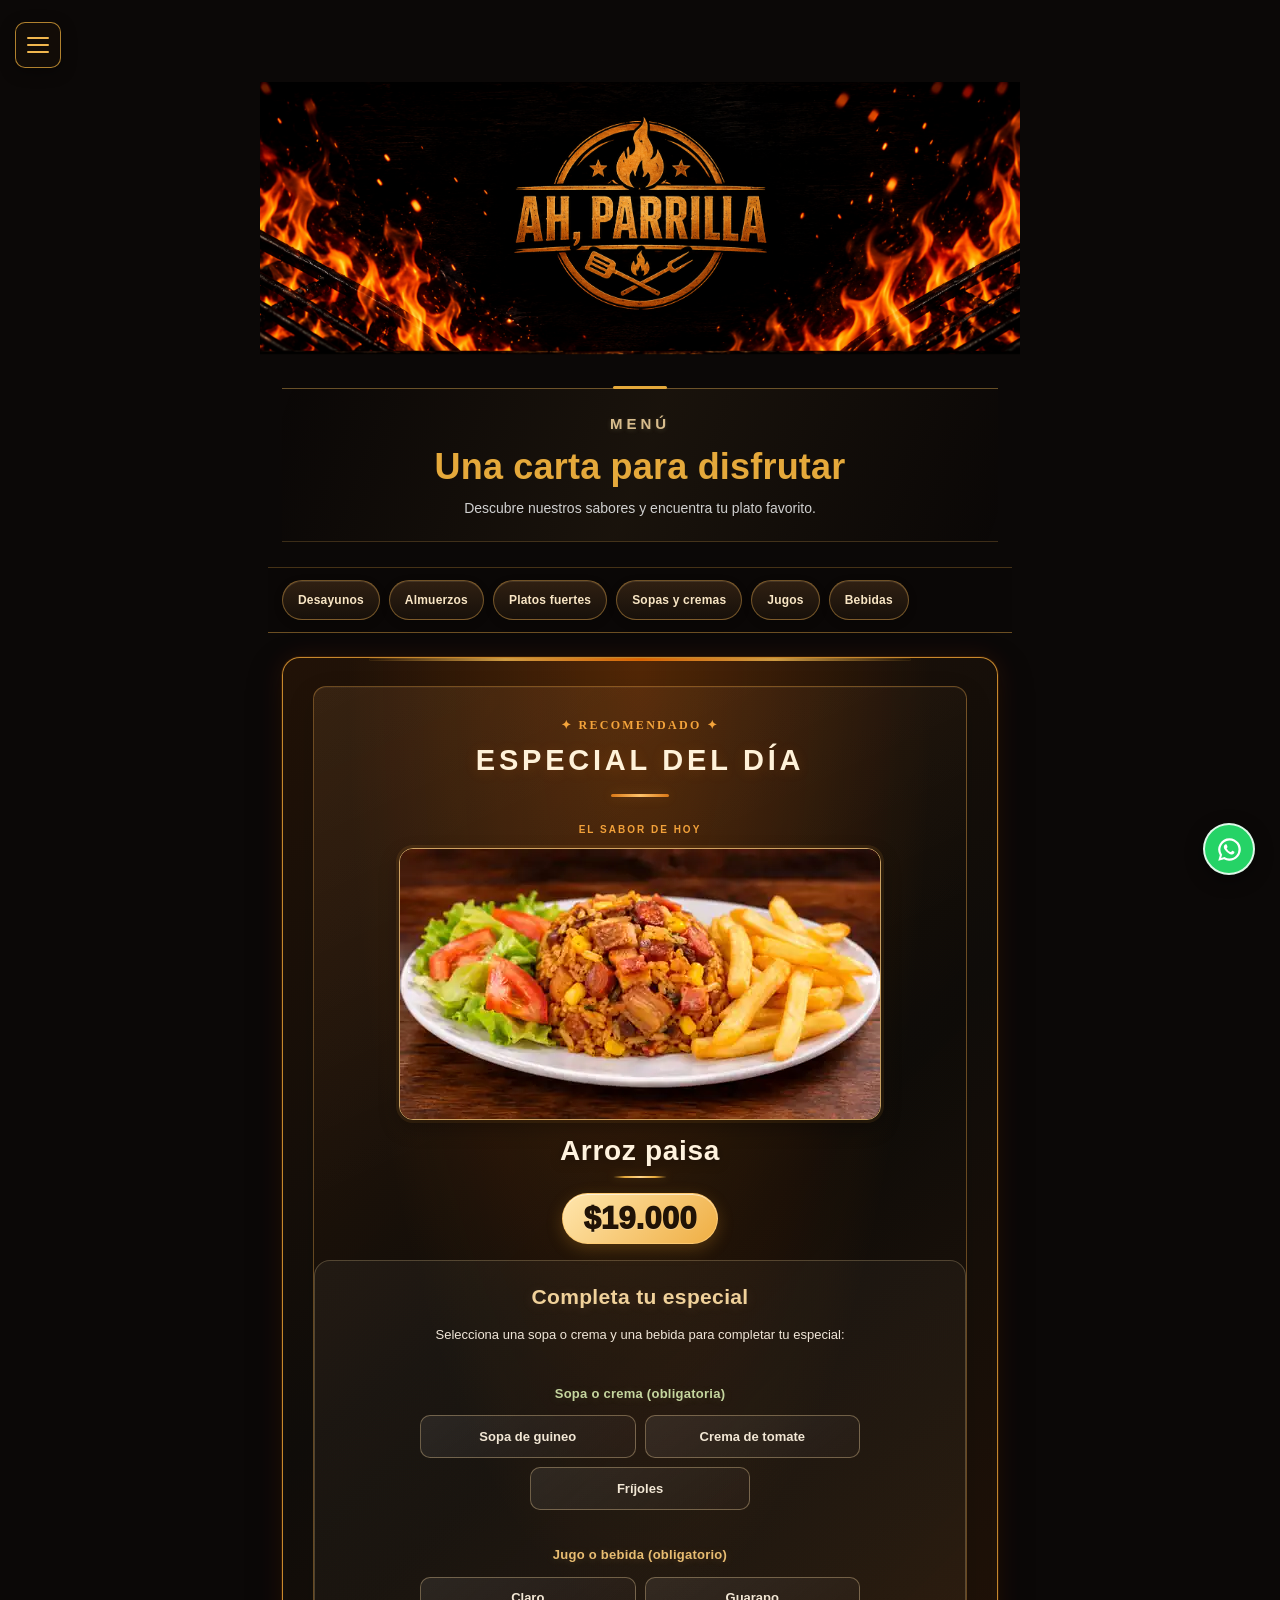
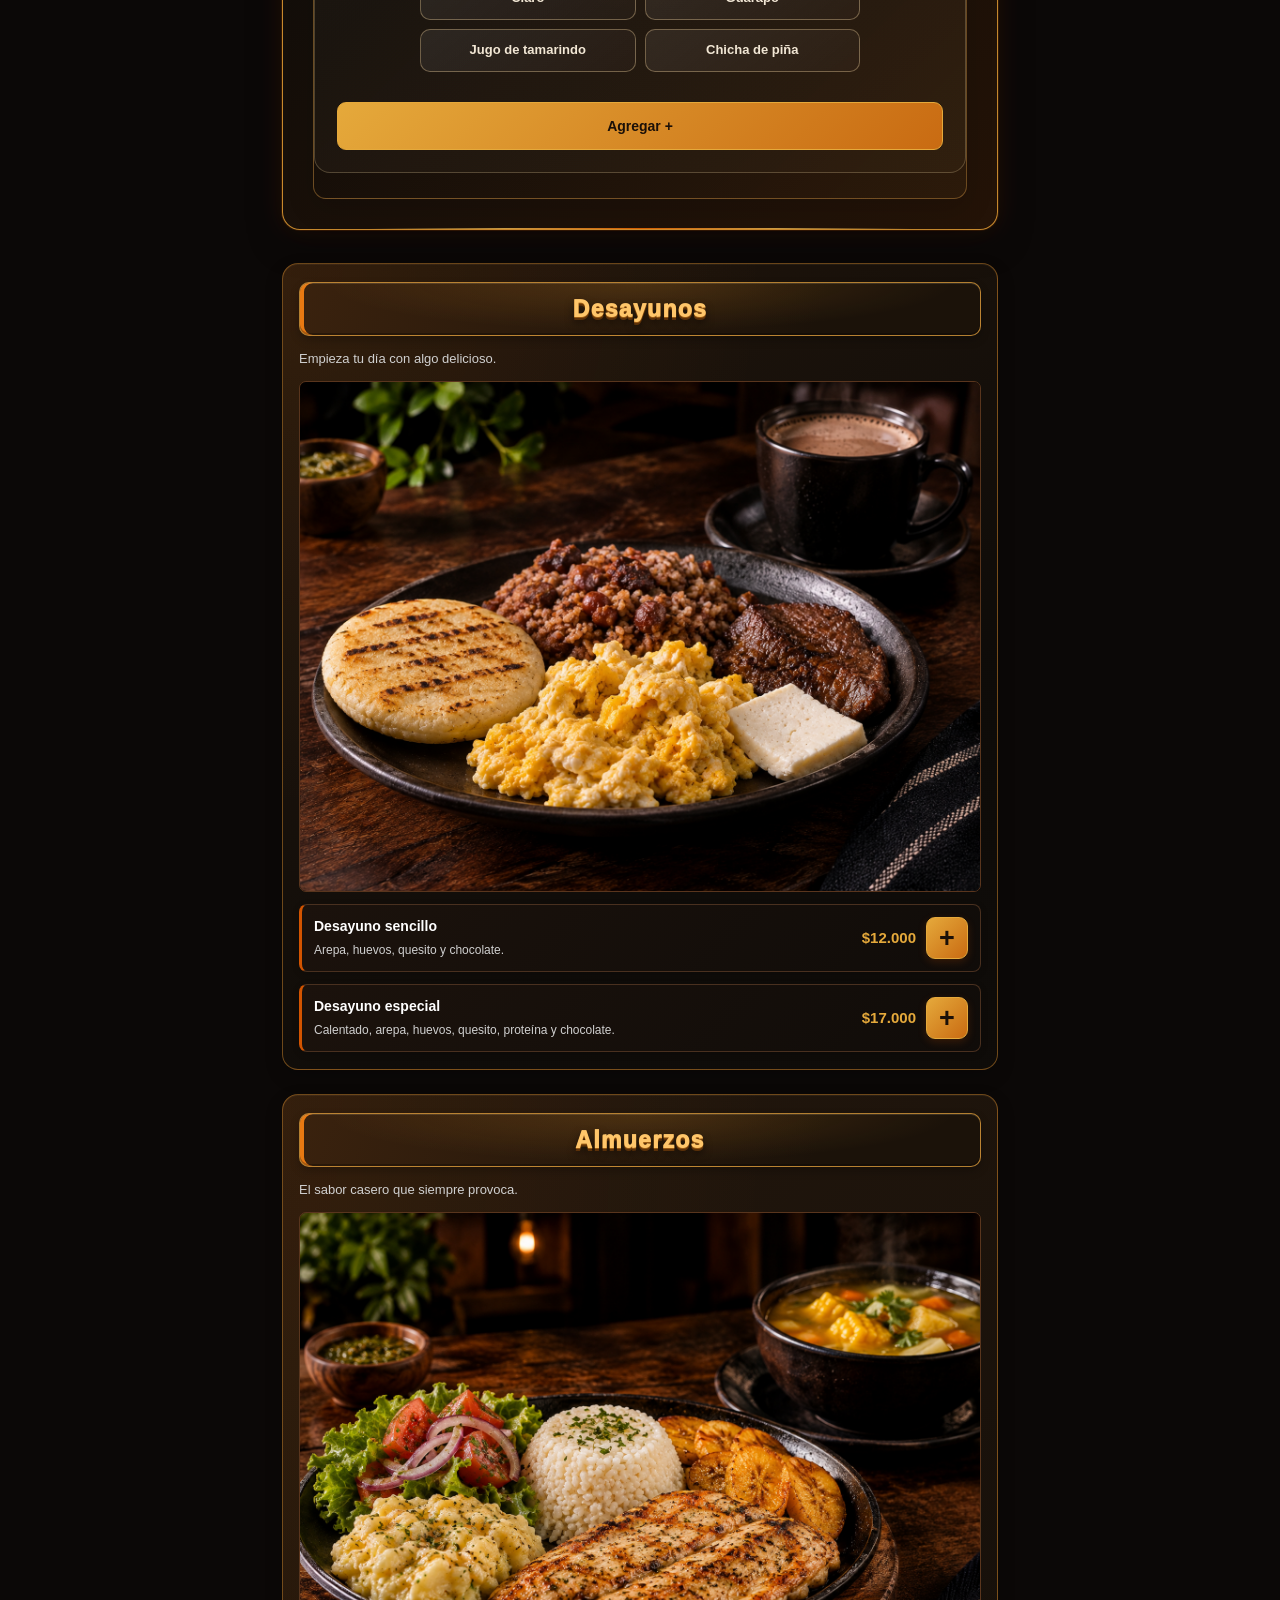
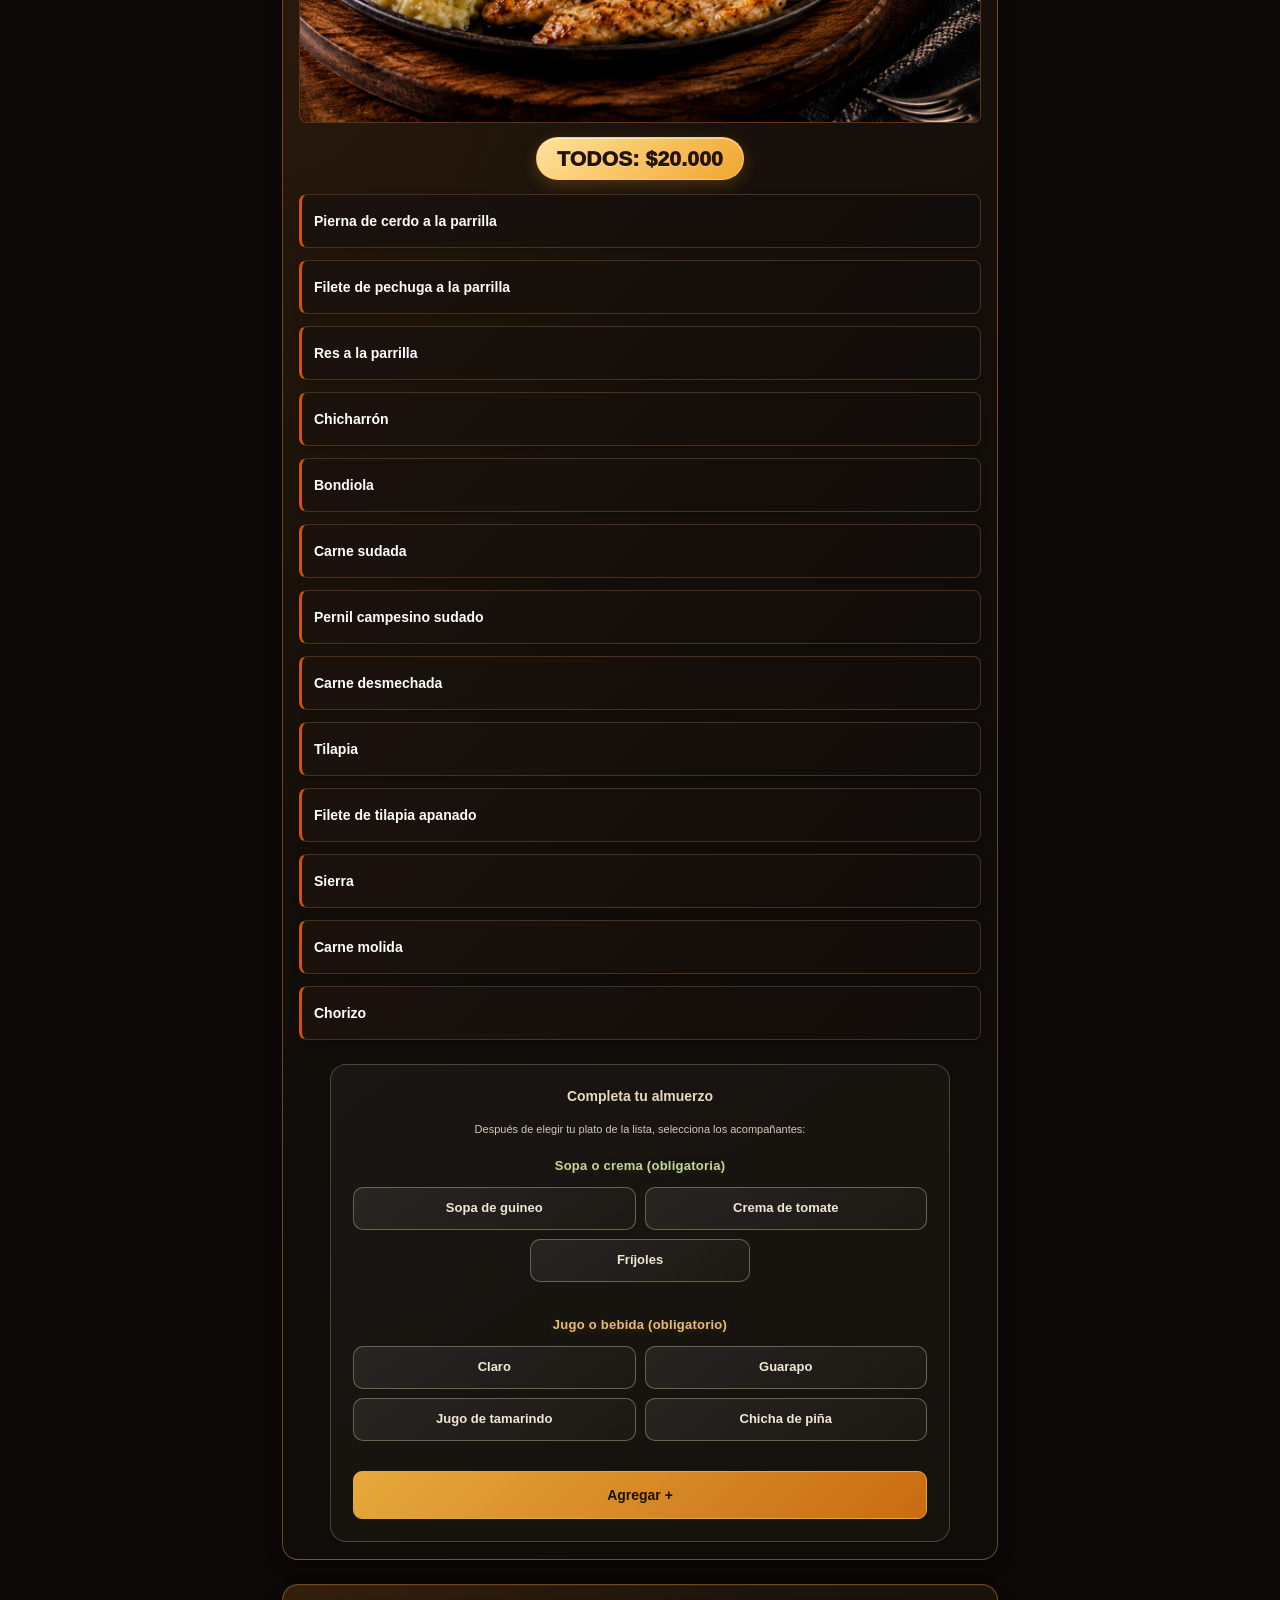
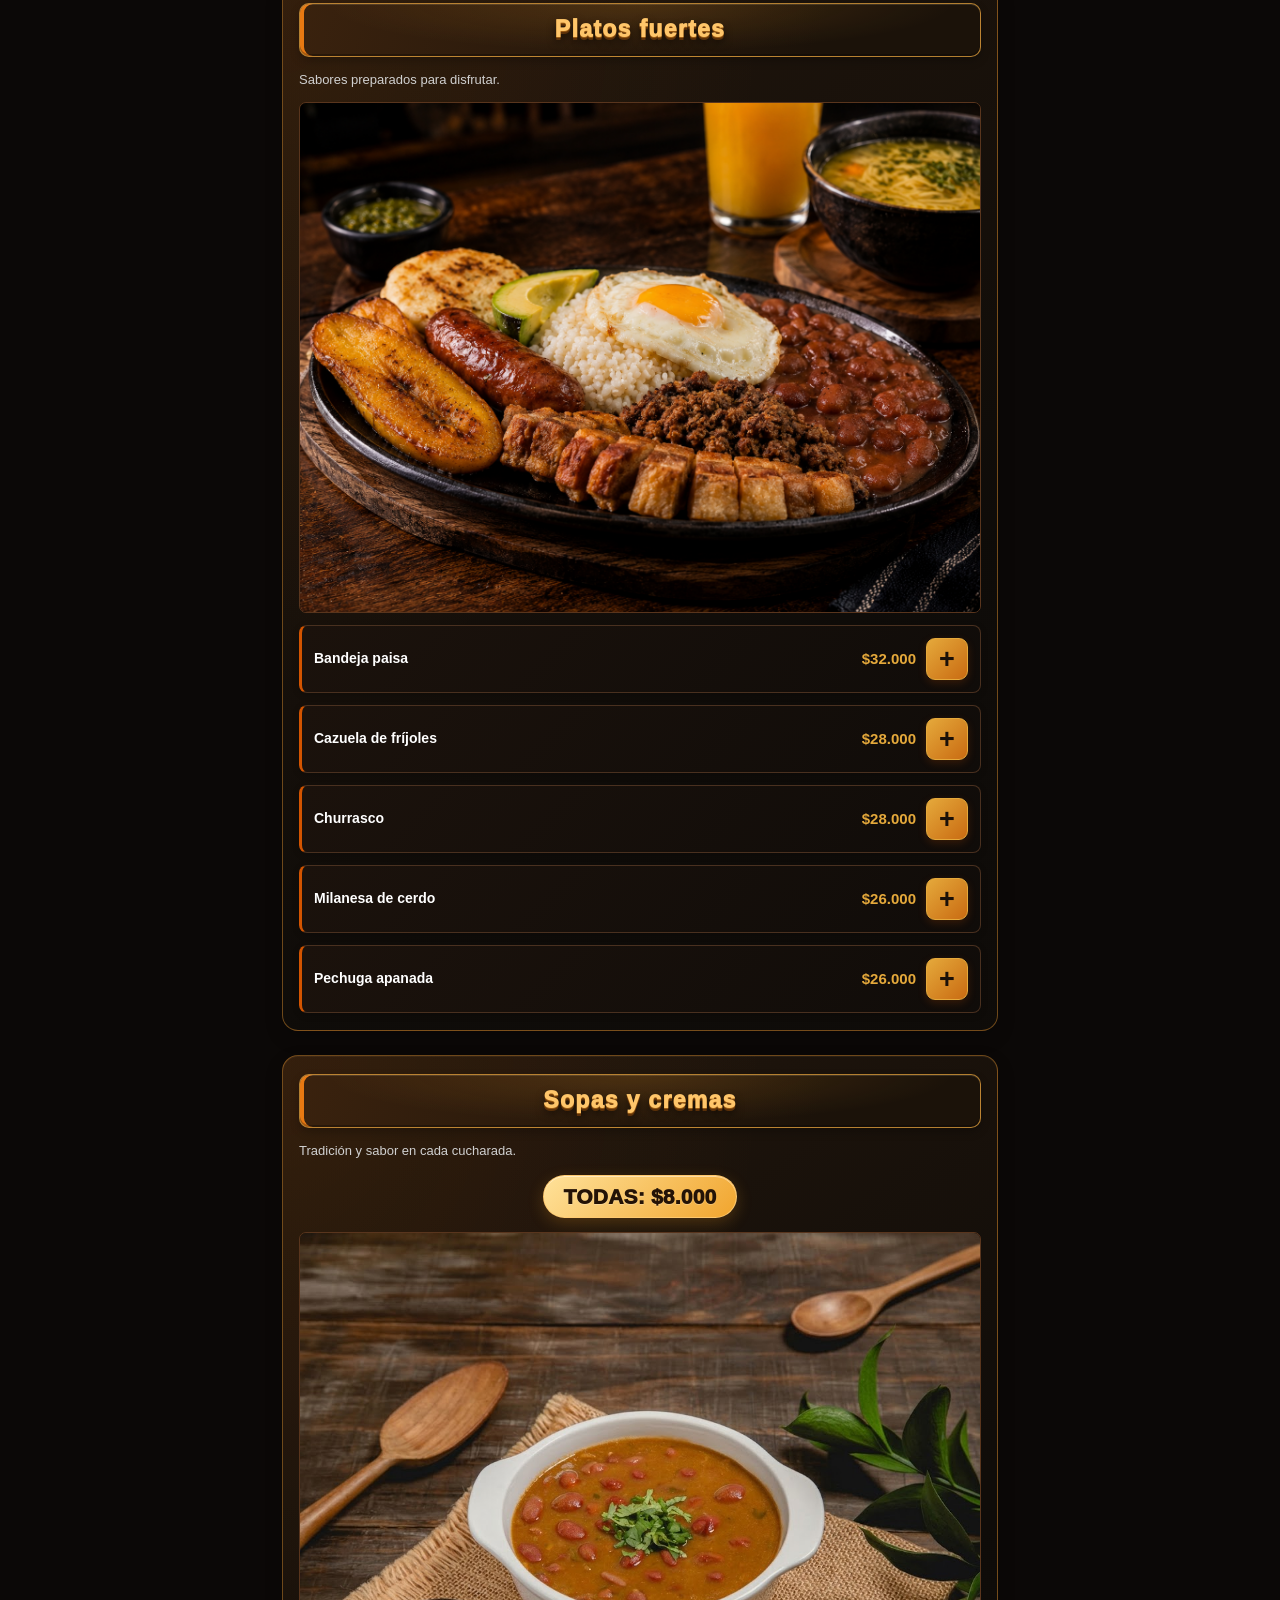
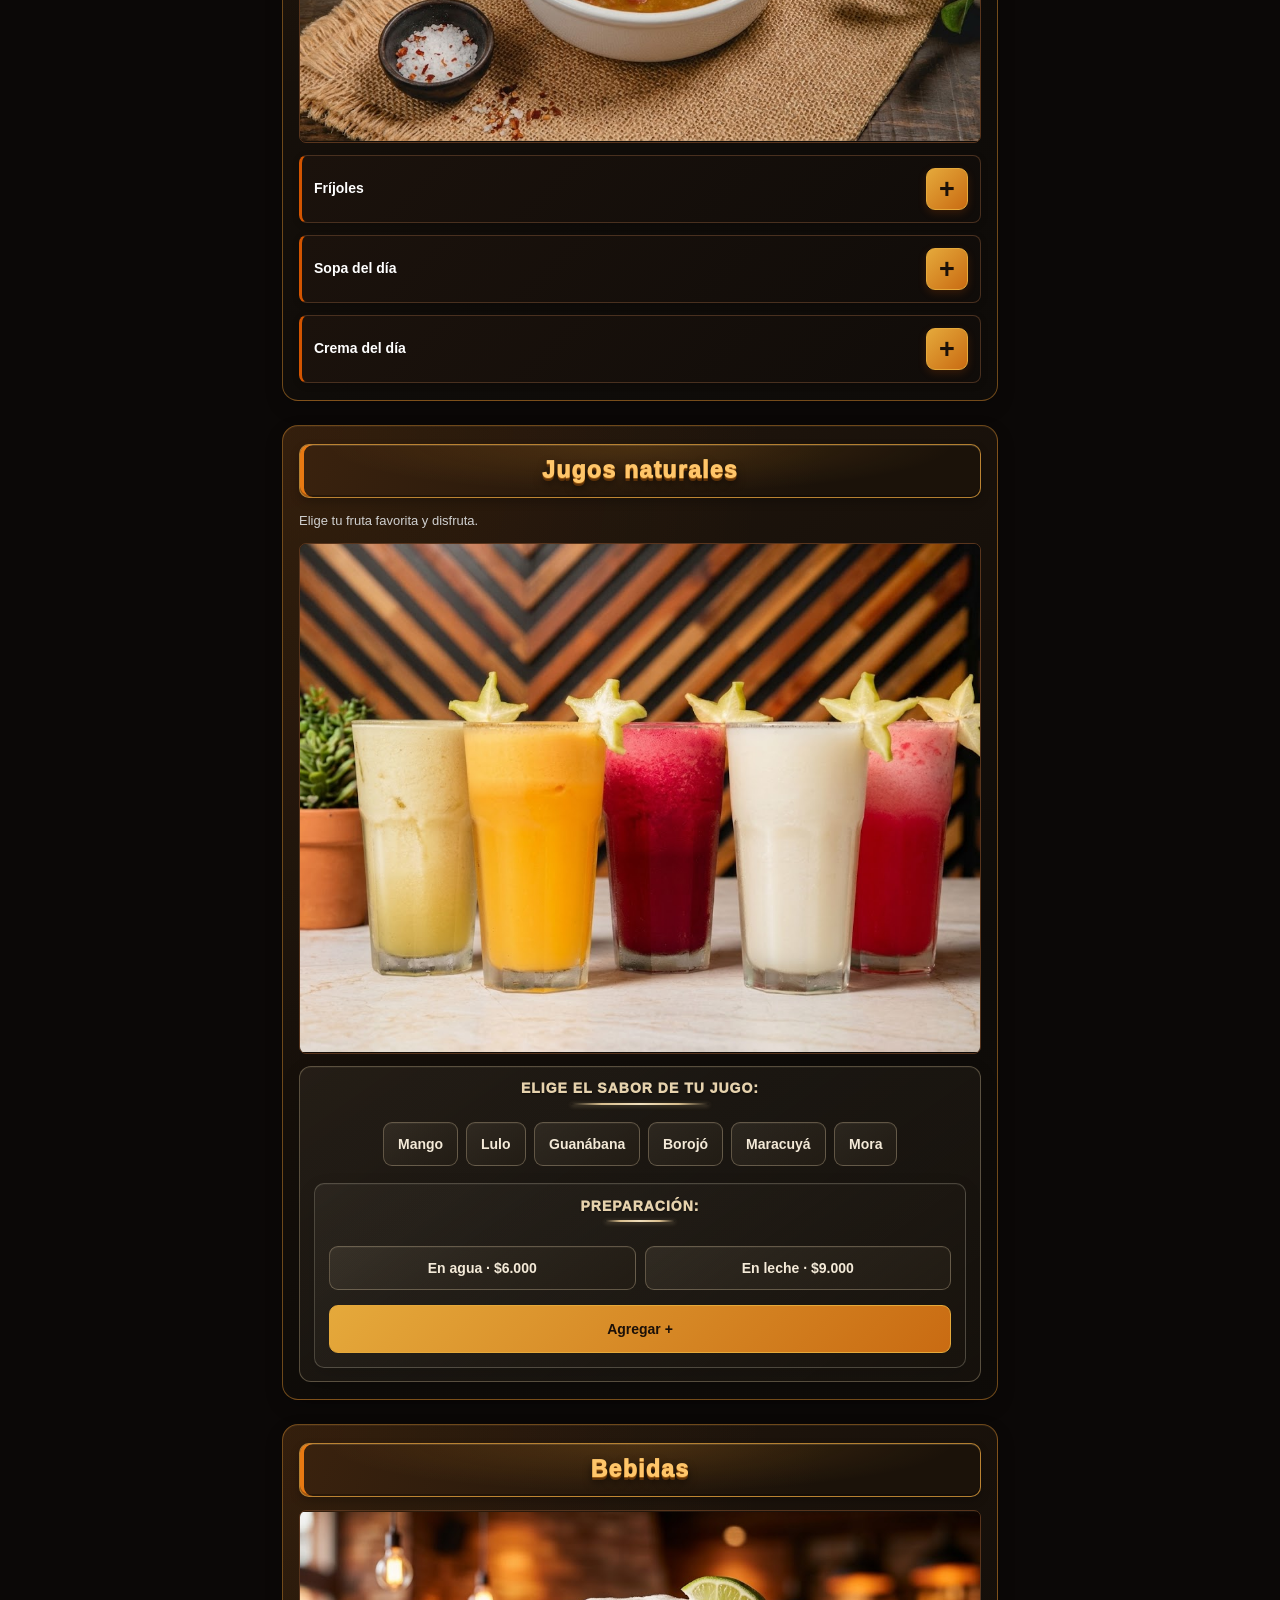
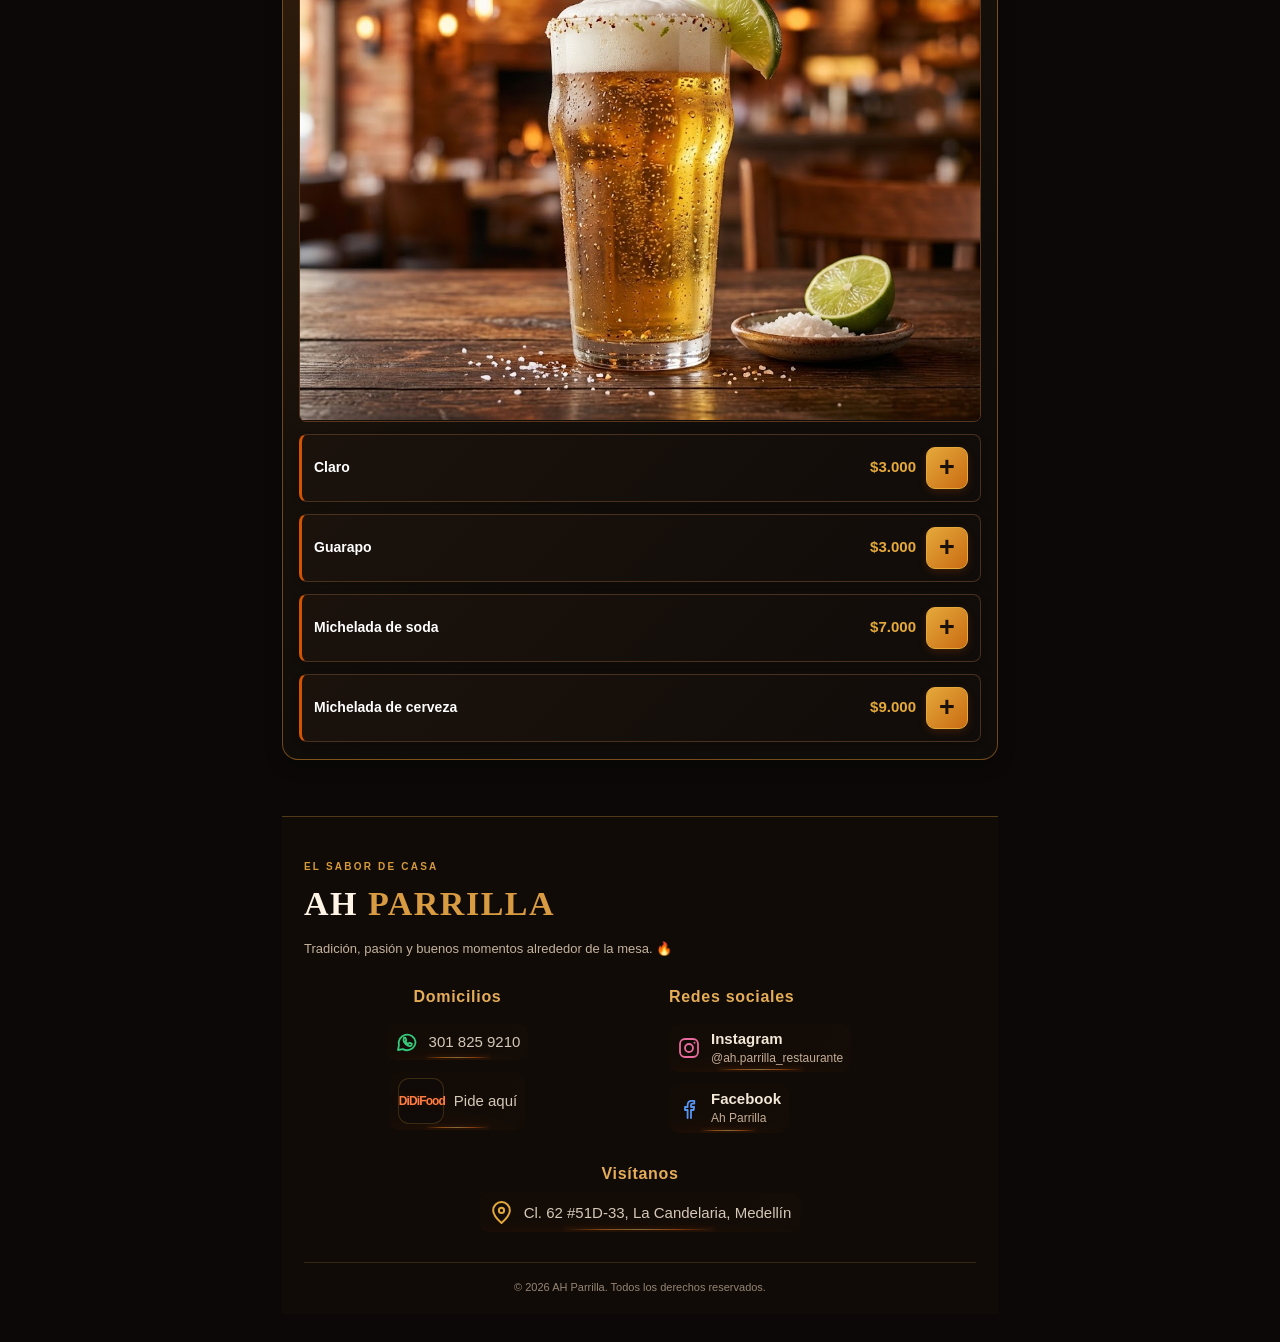
==== commit 8ce6e0c3: "Actualizar caché del footer centrado" ====
--- a/index.html
+++ b/index.html
@@ -6,7 +6,7 @@
     <meta name="theme-color" content="#0B0806">
     <meta name="description" content="Conoce la carta de AH Parrilla: desayunos, almuerzos, platos a la parrilla, sopas, jugos y bebidas.">
     <title>AH Parrilla | Nuestra carta</title>
-    <link rel="stylesheet" href="styles.css?v=footer-dos-columnas-texto-grande-20261127">
+    <link rel="stylesheet" href="styles.css?v=footer-escritorio-centrado-20261127">
 </head>
 
 <body>
--- a/styles.css
+++ b/styles.css
@@ -7271,3 +7271,36 @@
         font-size: 10.5px !important;
     }
 }
+
+
+/* Vista de escritorio: centrar mejor Domicilios y Visítanos */
+@media (min-width: 601px) {
+    .footer-contenido-final .footer-domicilios {
+        align-items: center !important;
+        text-align: center !important;
+        justify-self: stretch;
+    }
+    .footer-contenido-final .footer-domicilios h3 {
+        width: 100%;
+        text-align: center !important;
+    }
+    .footer-contenido-final .footer-domicilios a.footer-red-link {
+        justify-content: center !important;
+        align-self: center !important;
+        text-align: center !important;
+    }
+    .footer-contenido-final .footer-visitanos {
+        justify-self: center;
+        align-items: center !important;
+        text-align: center !important;
+    }
+    .footer-contenido-final .footer-visitanos h3 {
+        width: 100%;
+        text-align: center !important;
+    }
+    .footer-contenido-final .footer-visitanos a.footer-direccion {
+        align-self: center !important;
+        justify-content: center !important;
+        text-align: center !important;
+    }
+}
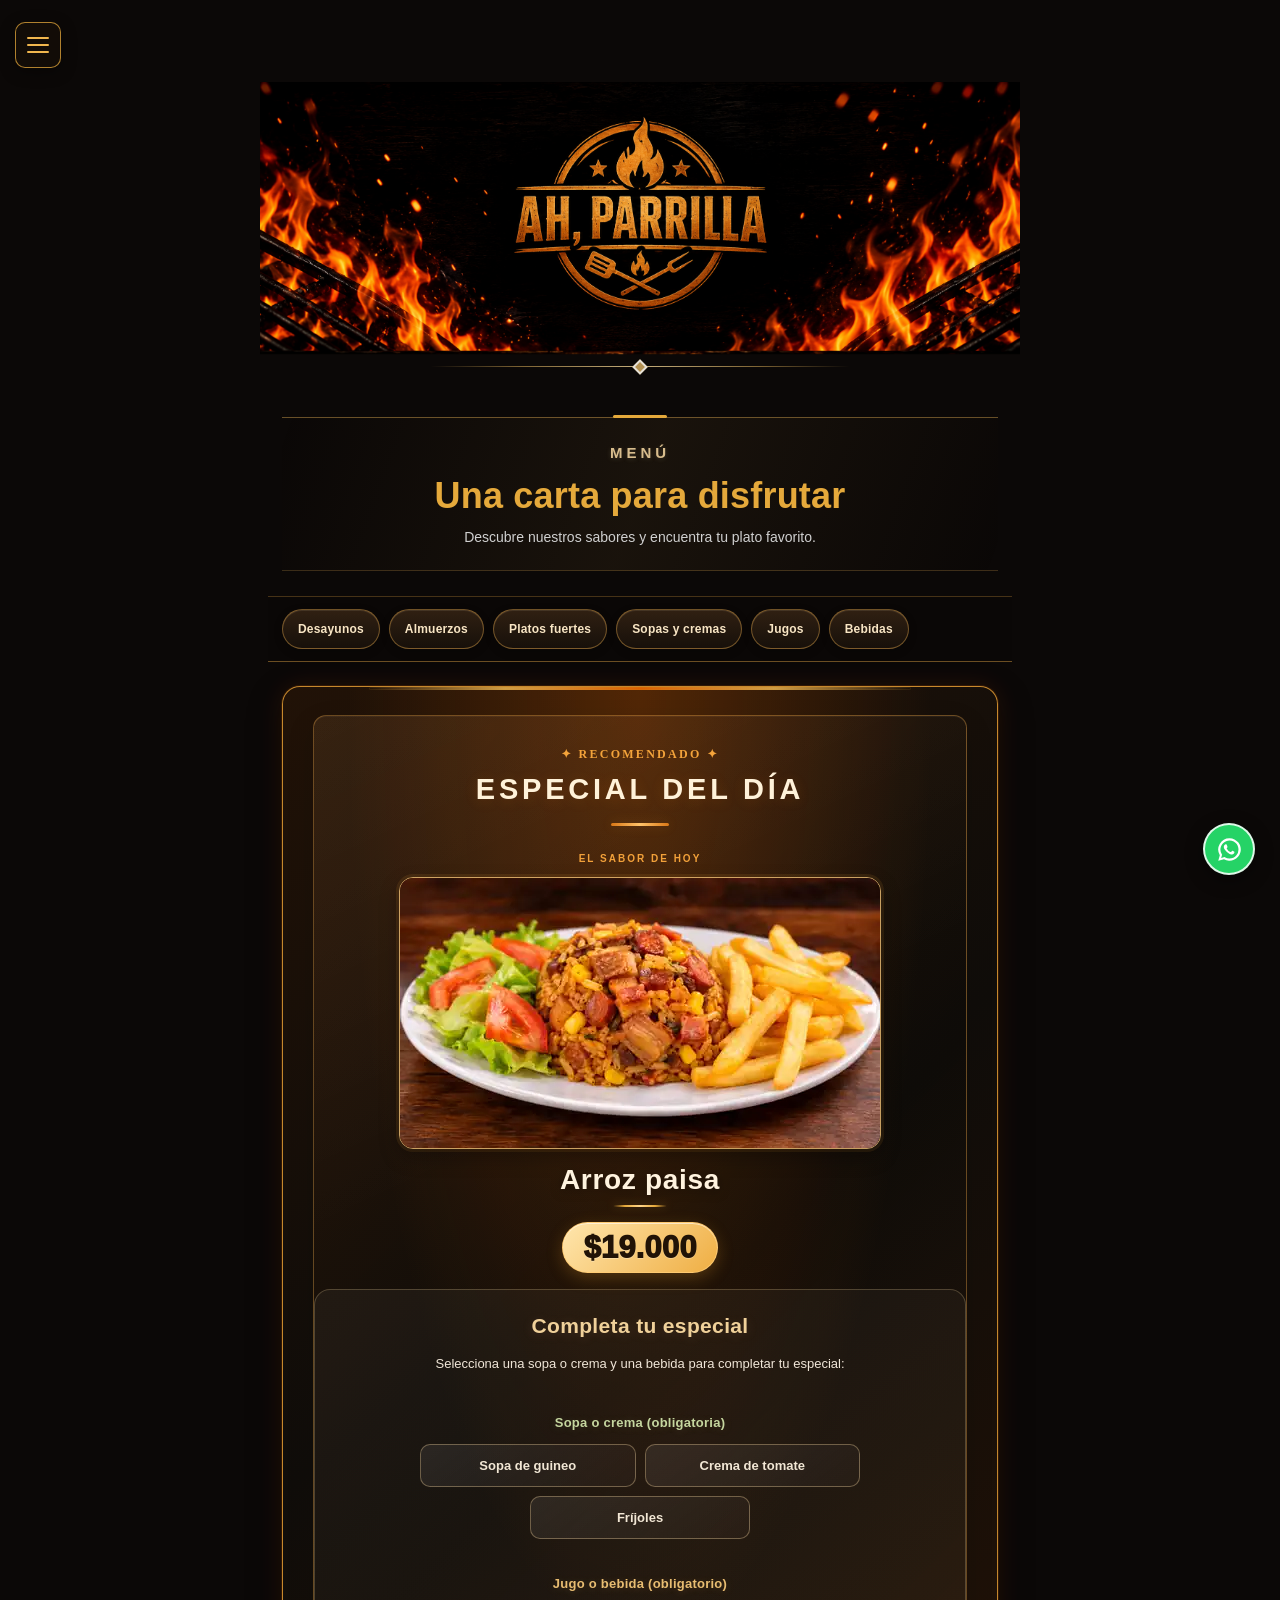
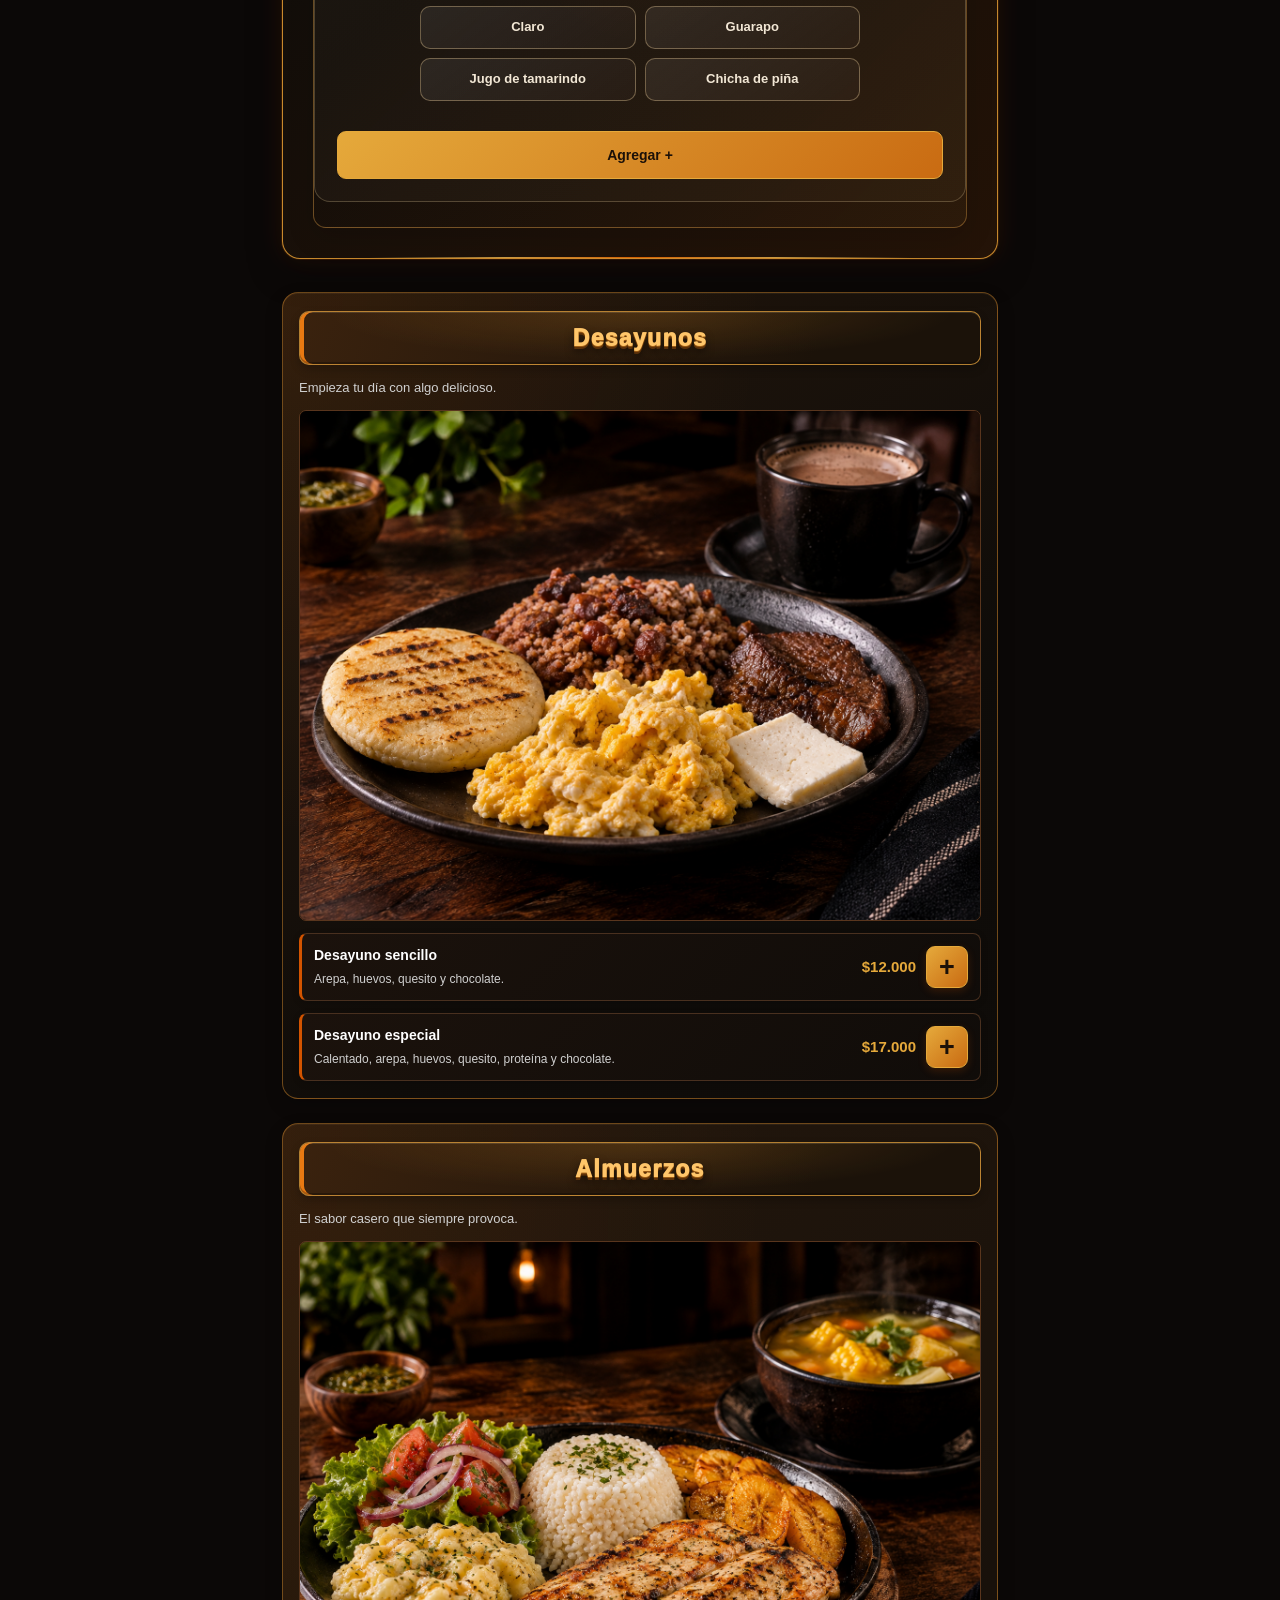
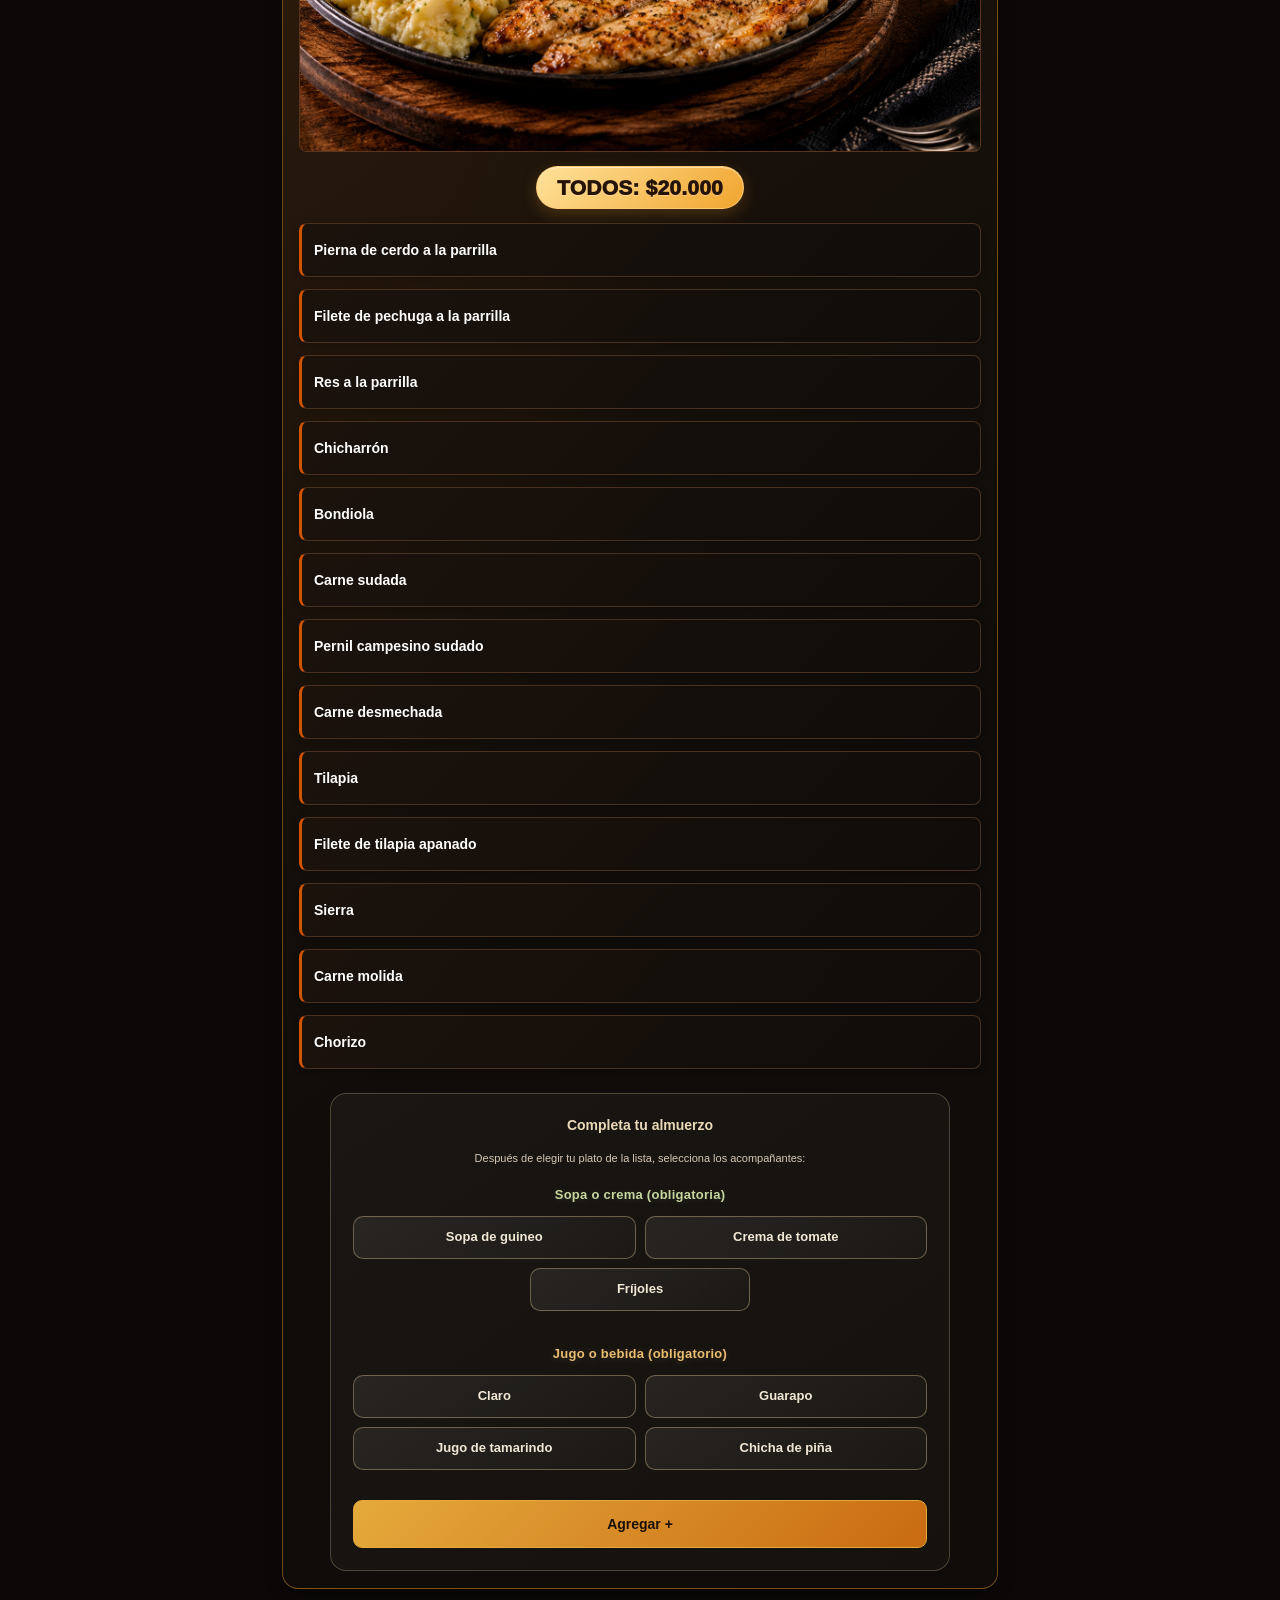
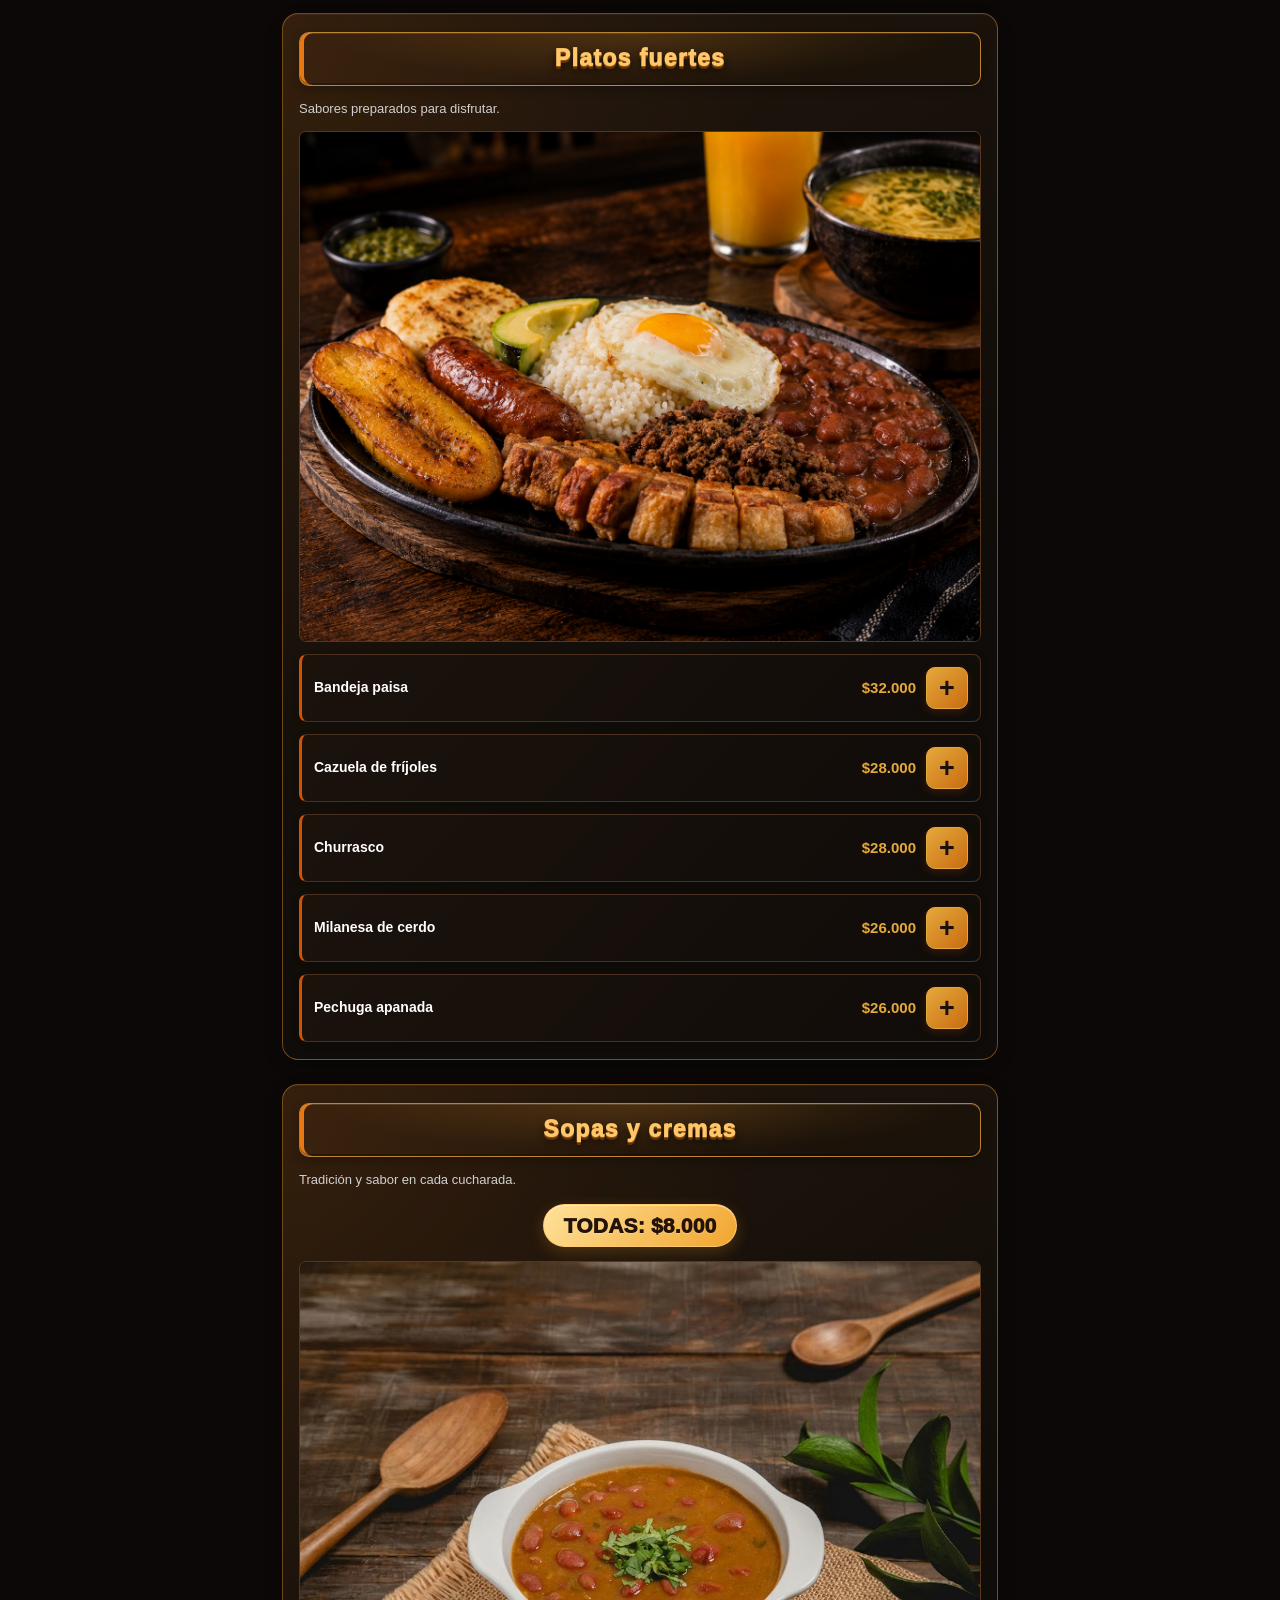
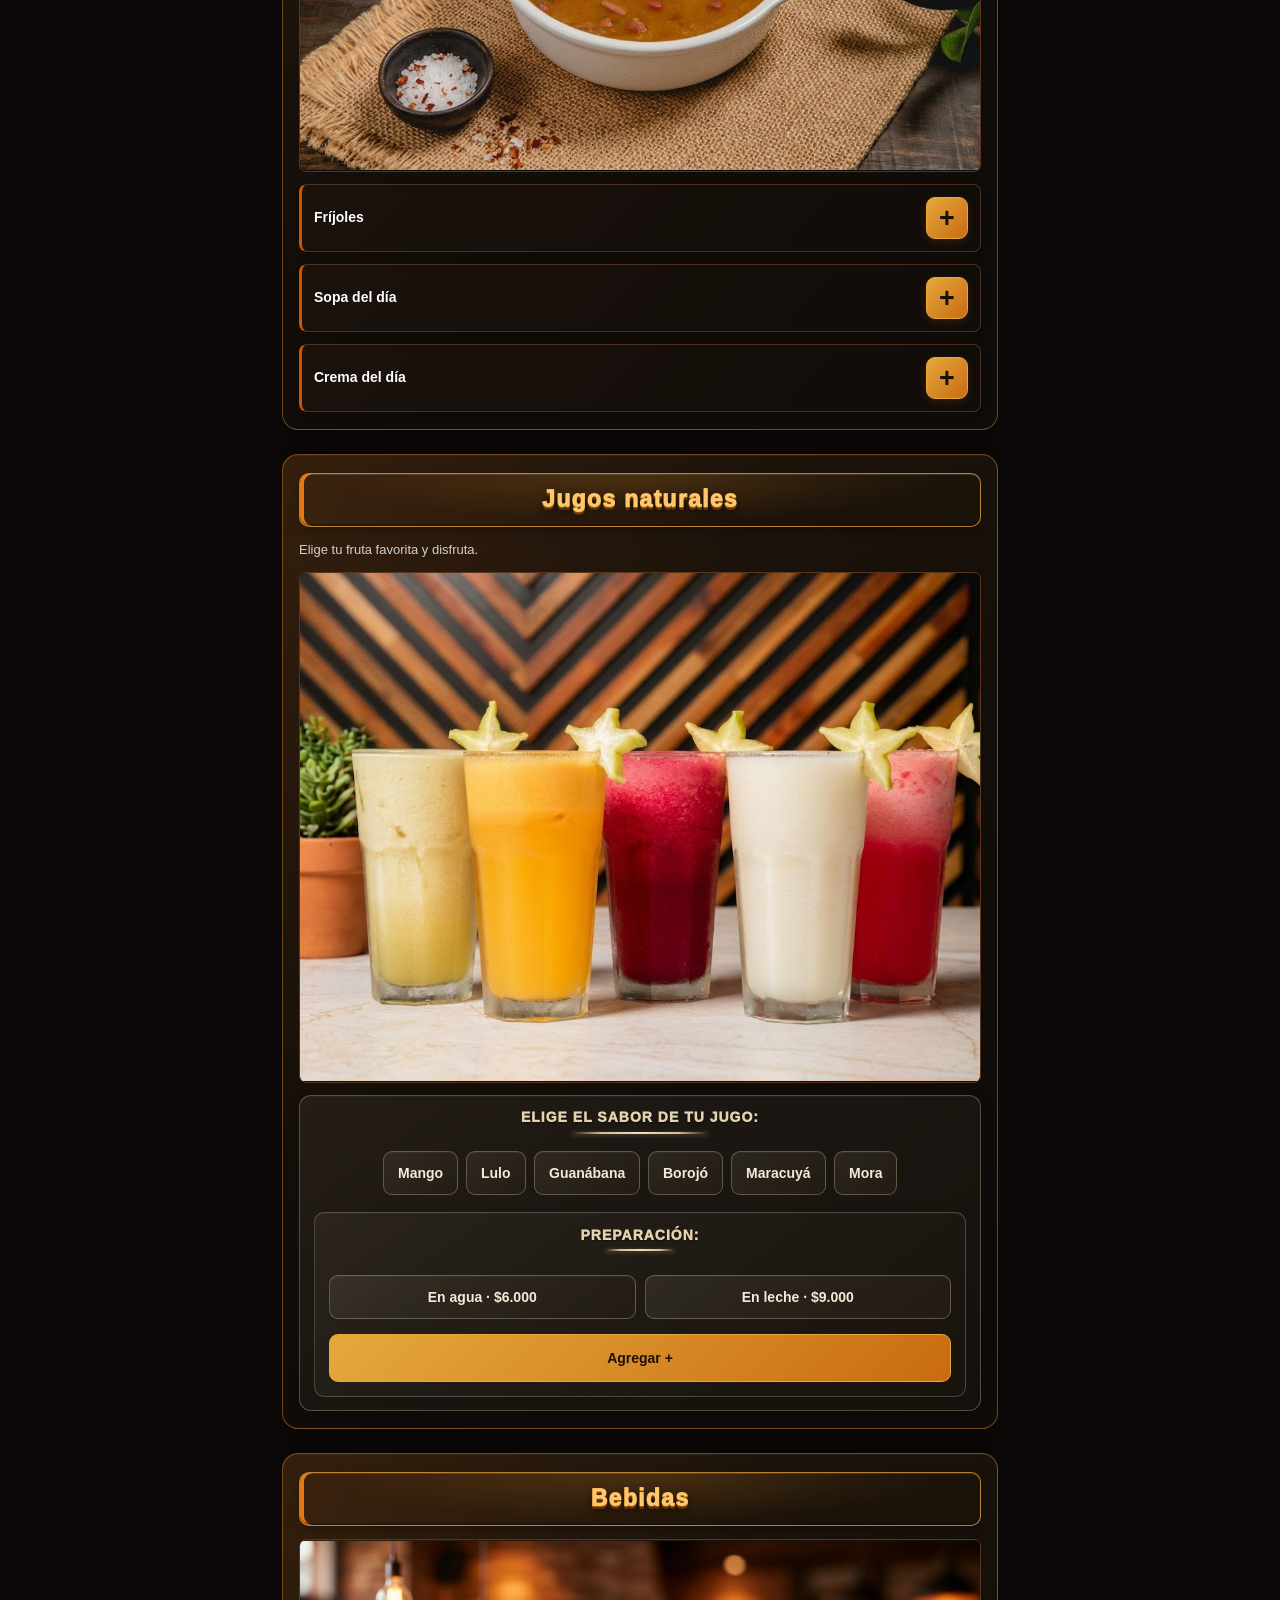
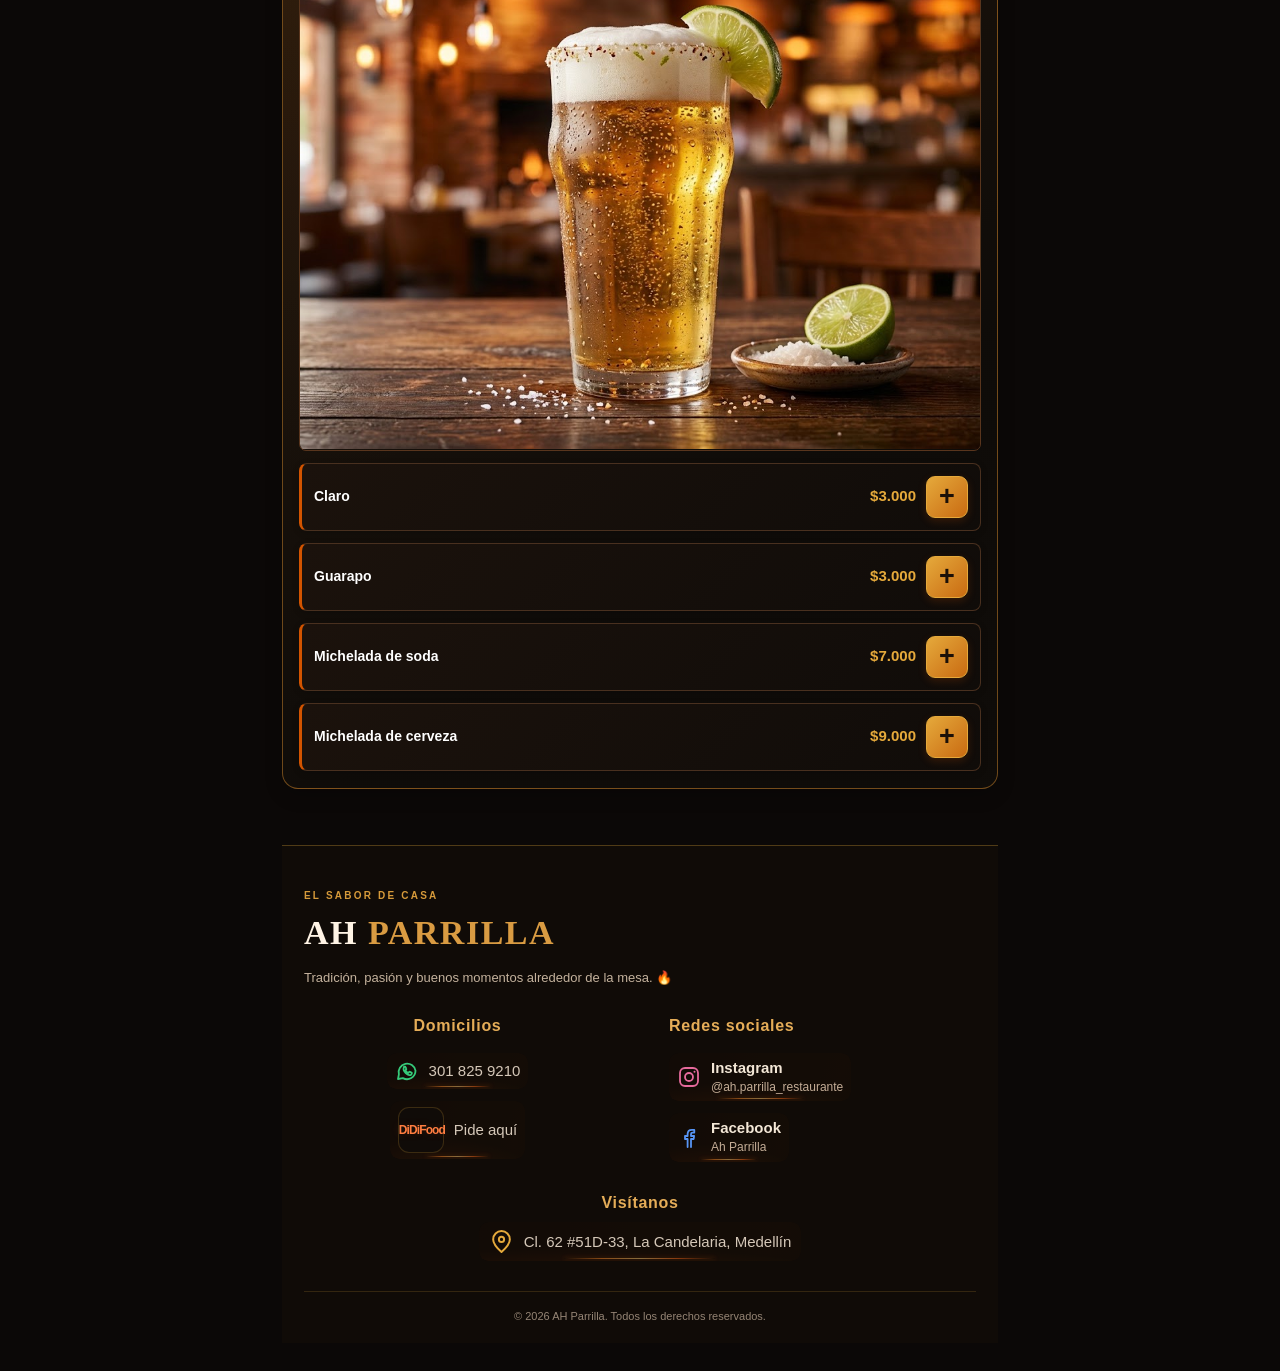
==== commit fbff25e5: "Incluir separador bajo la imagen de portada" ====
--- a/index.html
+++ b/index.html
@@ -6,7 +6,7 @@
     <meta name="theme-color" content="#0B0806">
     <meta name="description" content="Conoce la carta de AH Parrilla: desayunos, almuerzos, platos a la parrilla, sopas, jugos y bebidas.">
     <title>AH Parrilla | Nuestra carta</title>
-    <link rel="stylesheet" href="styles.css?v=footer-escritorio-centrado-20261127">
+    <link rel="stylesheet" href="styles.css?v=separador-portada-dorado-20261127">
 </head>
 
 <body>
@@ -53,6 +53,7 @@
         <section class="portada">
             <img class="imagen-portada" src="portada-ah-parrilla.png" alt="AH Parrilla, sabor que se siente y parrilla que enamora">
         </section>
+        <div class="separador-portada" aria-hidden="true"></div>
 
         <!-- MENÚ -->
         <section class="menu" id="carta">
@@ -296,8 +297,9 @@
     <!-- CARRITO DE PEDIDOS -->
     <button class="carrito-flotante" id="abrir-carrito" type="button" aria-label="Abrir carrito de pedidos" hidden>
         <svg class="carrito-icono" viewBox="0 0 24 24" aria-hidden="true" focusable="false">
-            <path d="M3 4h2l2.1 10.1a2 2 0 0 0 2 1.6h8.8a2 2 0 0 0 1.9-1.4L22 8H6" fill="none" stroke="currentColor" stroke-width="1.8" stroke-linecap="round" stroke-linejoin="round"/>
-            <circle cx="10" cy="20" r="1.4" fill="currentColor"/><circle cx="18" cy="20" r="1.4" fill="currentColor"/>
+            <path d="M4 9h16l-1.2 11H5.2L4 9Z" fill="none" stroke="currentColor" stroke-width="1.8" stroke-linecap="round" stroke-linejoin="round"/>
+            <path d="M3.5 9 5.2 5h13.6L20.5 9M8 5l1 4m7-4-1 4M8 13h8" fill="none" stroke="currentColor" stroke-width="1.8" stroke-linecap="round" stroke-linejoin="round"/>
+            <path d="M9 2.5c-1 1-.5 1.6 0 2.5m6-2.5c-1 1-.5 1.6 0 2.5" fill="none" stroke="currentColor" stroke-width="1.5" stroke-linecap="round"/>
         </svg>
         <span class="carrito-contador" id="carrito-contador">0</span>
     </button>
--- a/styles.css
+++ b/styles.css
@@ -2108,7 +2108,7 @@
     width: 29px; height: 29px; border: 1px solid #b97927; border-radius: 6px;
     background: #2b1a0c; color: #ffd17a; font-size: 18px; font-weight: 800; cursor: pointer;
 }
-.quitar-item { margin-left: 5px; border: 0 !important; background: transparent !important; color: #ff9b83 !important; font-size: 12px !important; text-decoration: underline; }
+.quitar-item { margin-left: 5px; padding: 5px 3px; border: 0 !important; background: transparent !important; color: #ff9b83 !important; font-size: 14px !important; text-decoration: underline; touch-action: manipulation; -webkit-tap-highlight-color: transparent; }
 .total-carrito {
     display: flex; justify-content: space-between; gap: 12px; margin: 16px 0 22px;
     padding: 15px 2px; border-top: 1px solid #76502c; border-bottom: 1px solid #76502c;
@@ -7304,3 +7304,41 @@
         text-align: center !important;
     }
 }
+
+
+/* Separador elegante bajo la portada */
+.separador-portada {
+    position: relative;
+    width: min(76%, 420px);
+    height: 1px;
+    margin: 0 auto 28px;
+    background: linear-gradient(90deg, transparent, rgba(190, 151, 77, .72) 22%, rgba(230, 204, 145, .95) 50%, rgba(190, 151, 77, .72) 78%, transparent);
+    opacity: .9;
+}
+.separador-portada::after {
+    content: "";
+    position: absolute;
+    left: 50%;
+    top: 50%;
+    width: 7px;
+    height: 7px;
+    transform: translate(-50%, -50%) rotate(45deg);
+    background: #c7a15b;
+    border: 2px solid #fffaf0;
+    box-sizing: content-box;
+}
+@media (max-width: 600px) {
+    .separador-portada {
+        width: 68%;
+        margin-bottom: 22px;
+    }
+}
+@media (prefers-reduced-motion: no-preference) {
+    .separador-portada {
+        animation: separador-portada-aparecer .9s ease both;
+    }
+    @keyframes separador-portada-aparecer {
+        from { opacity: 0; transform: scaleX(.82); }
+        to { opacity: .9; transform: scaleX(1); }
+    }
+}
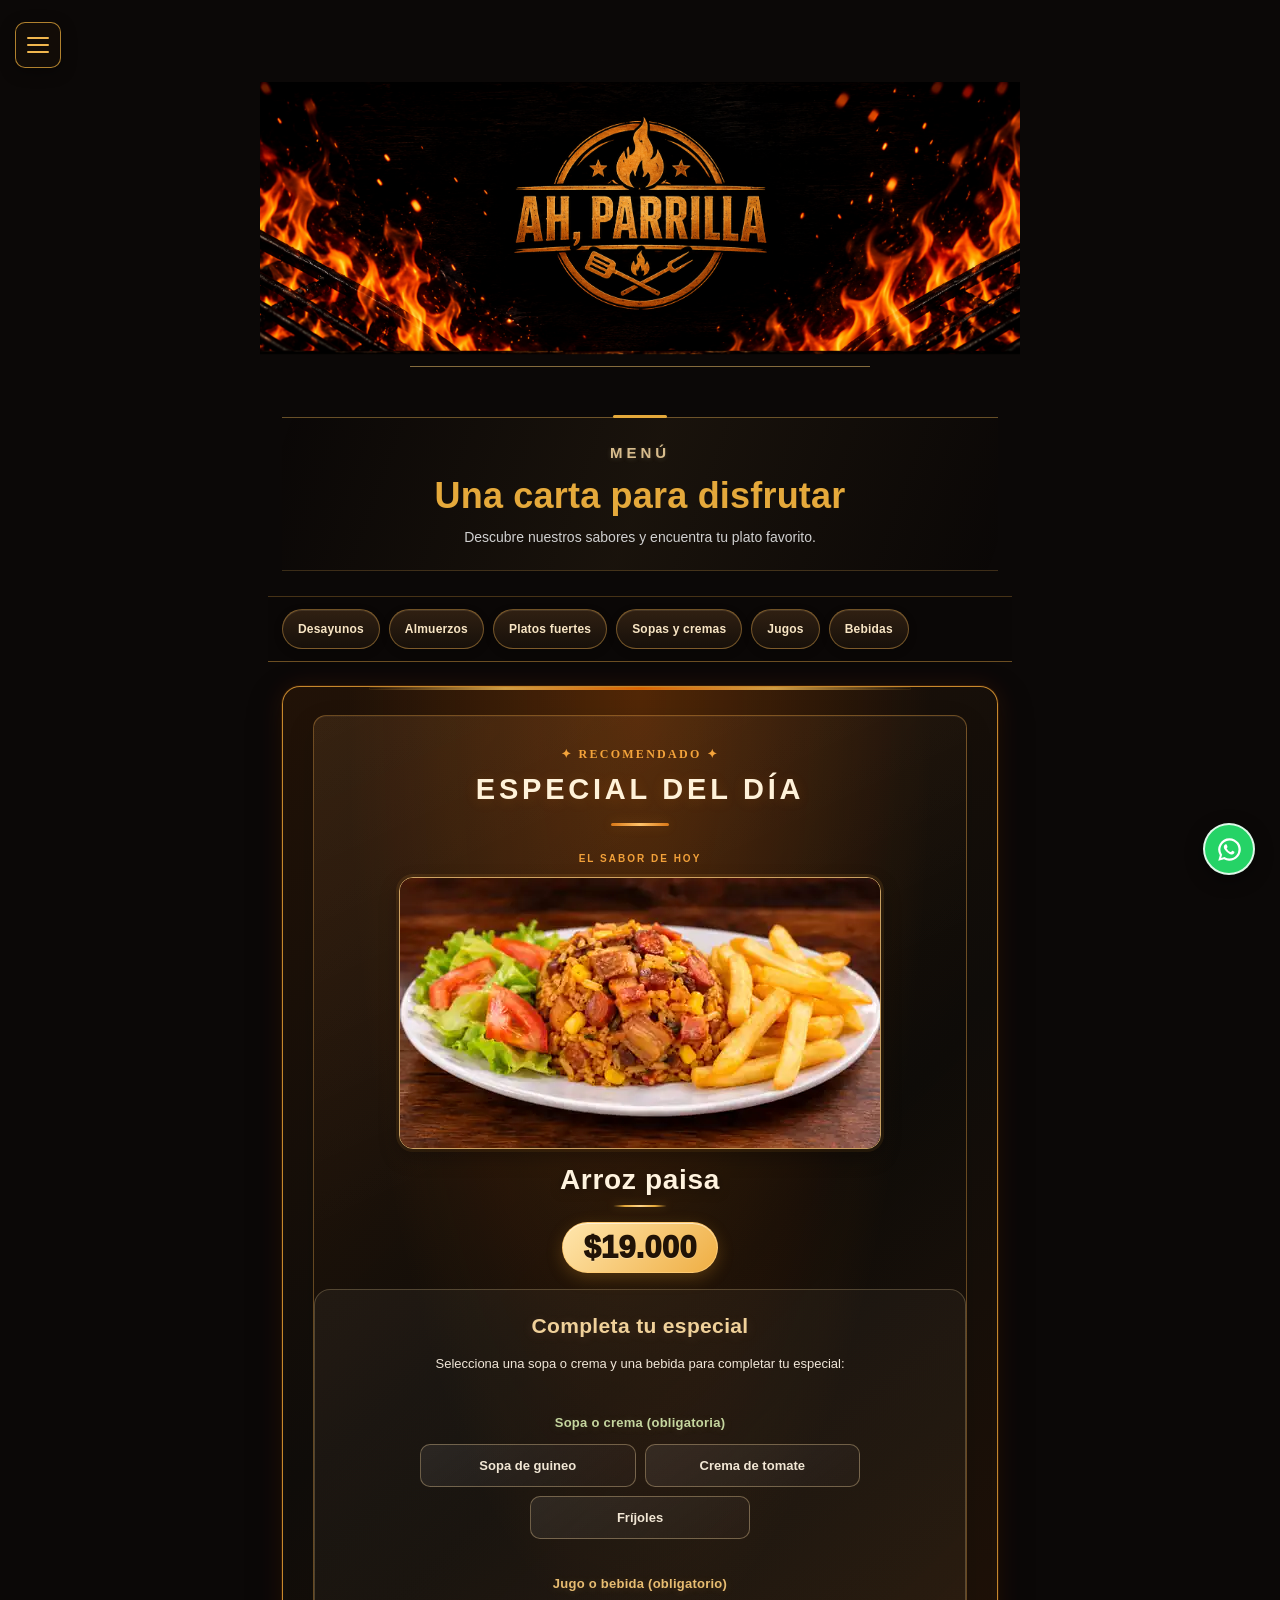
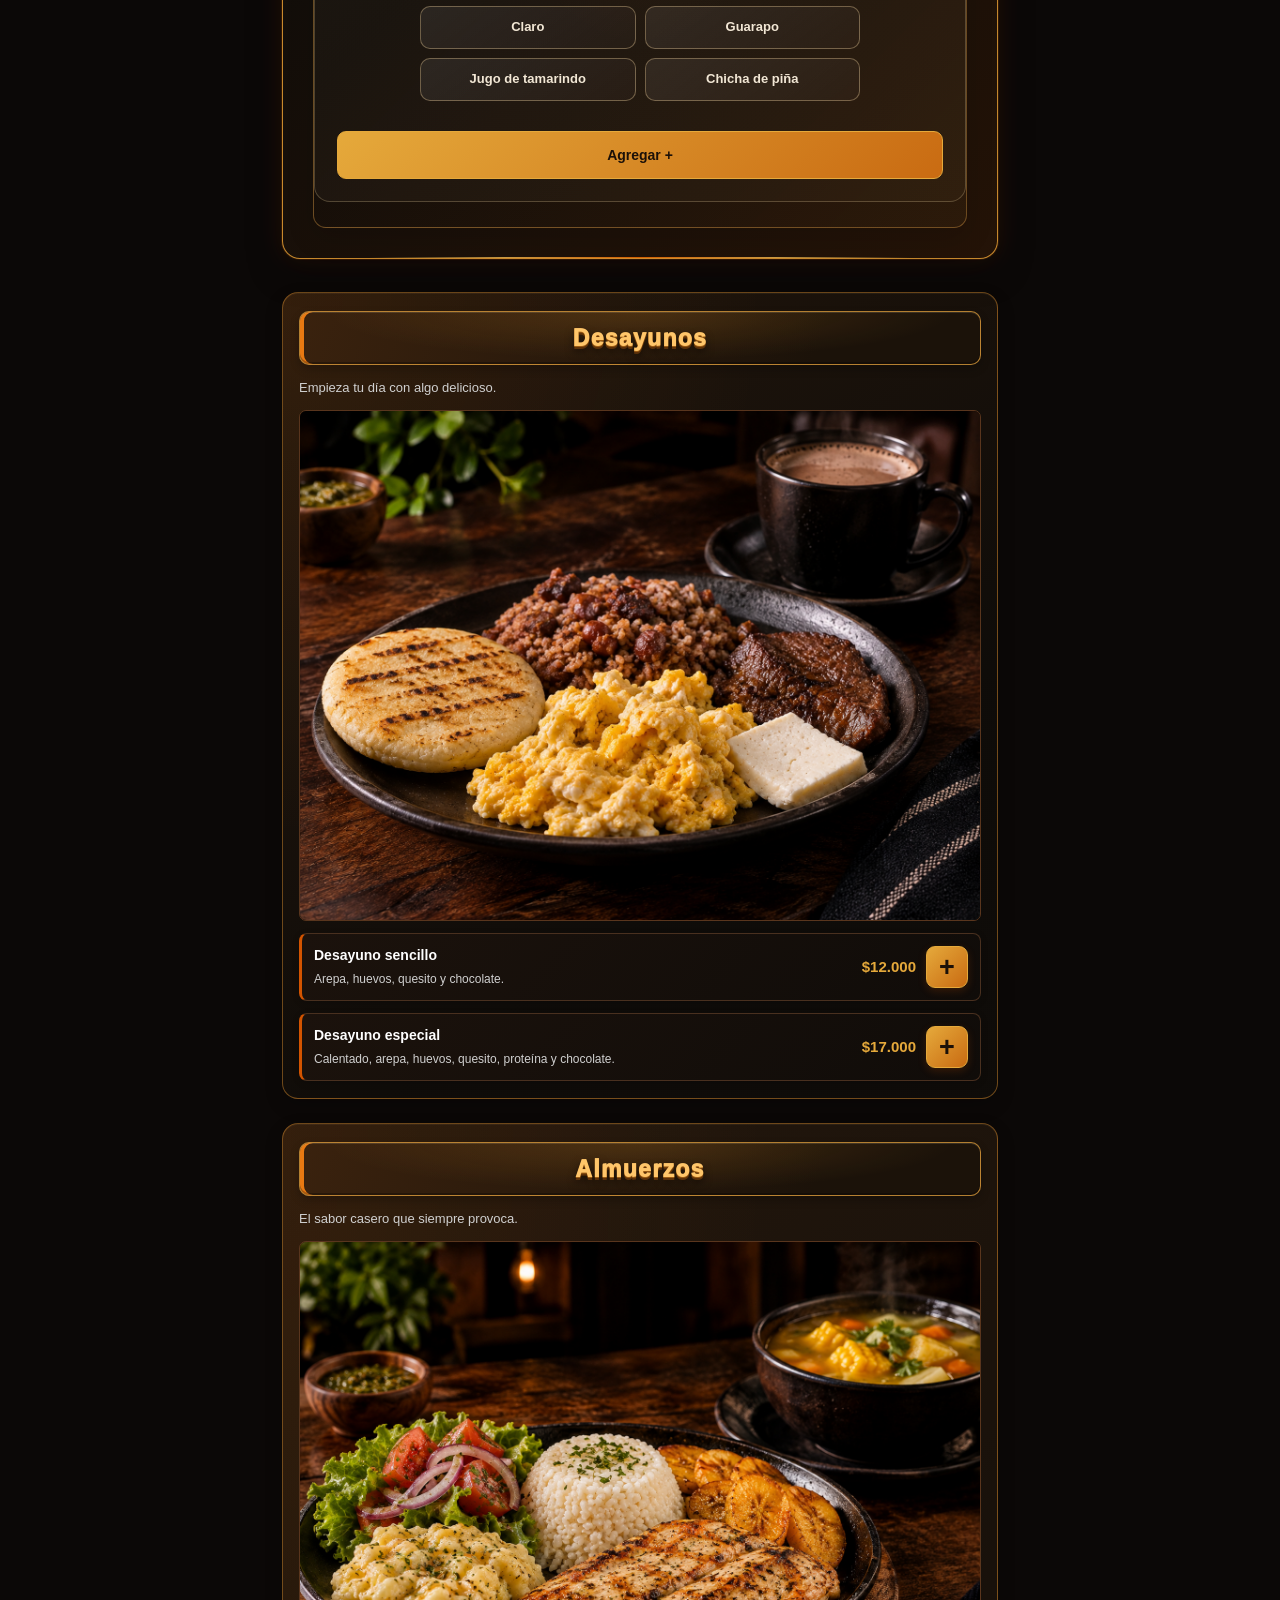
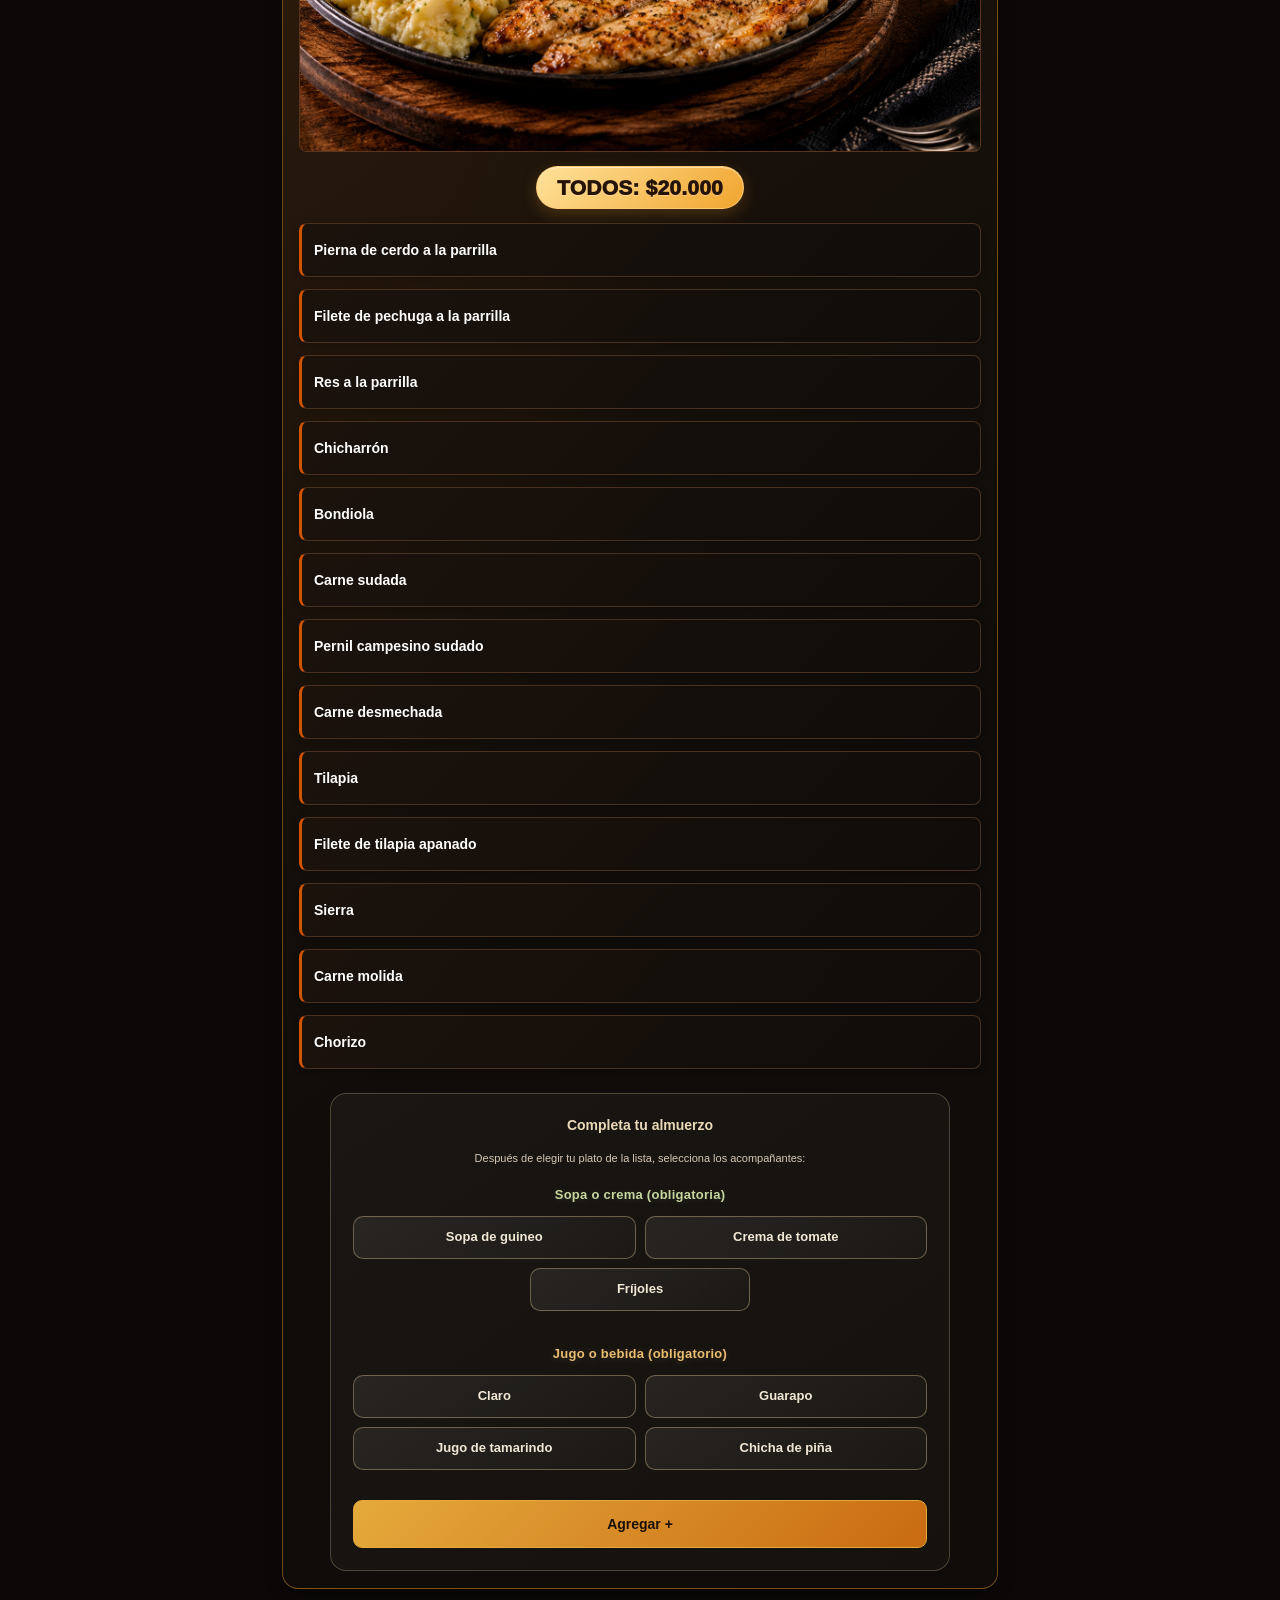
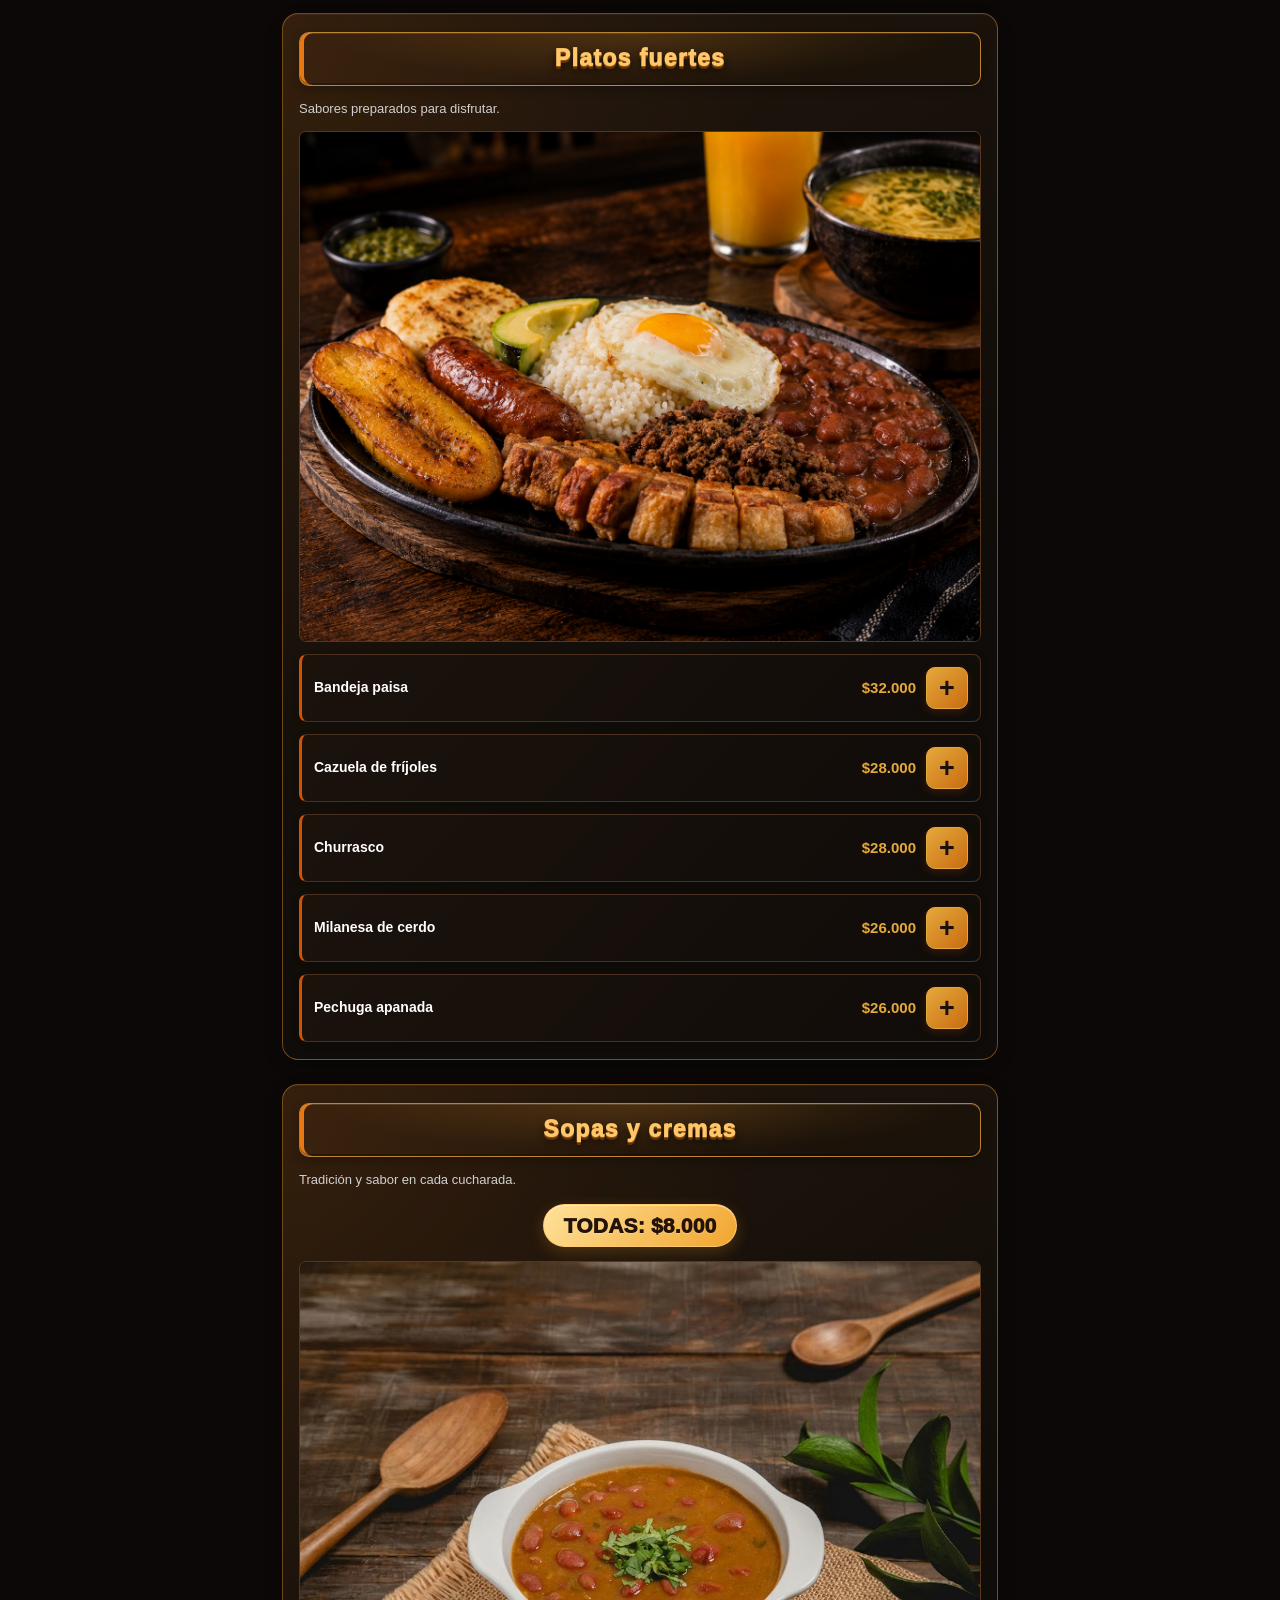
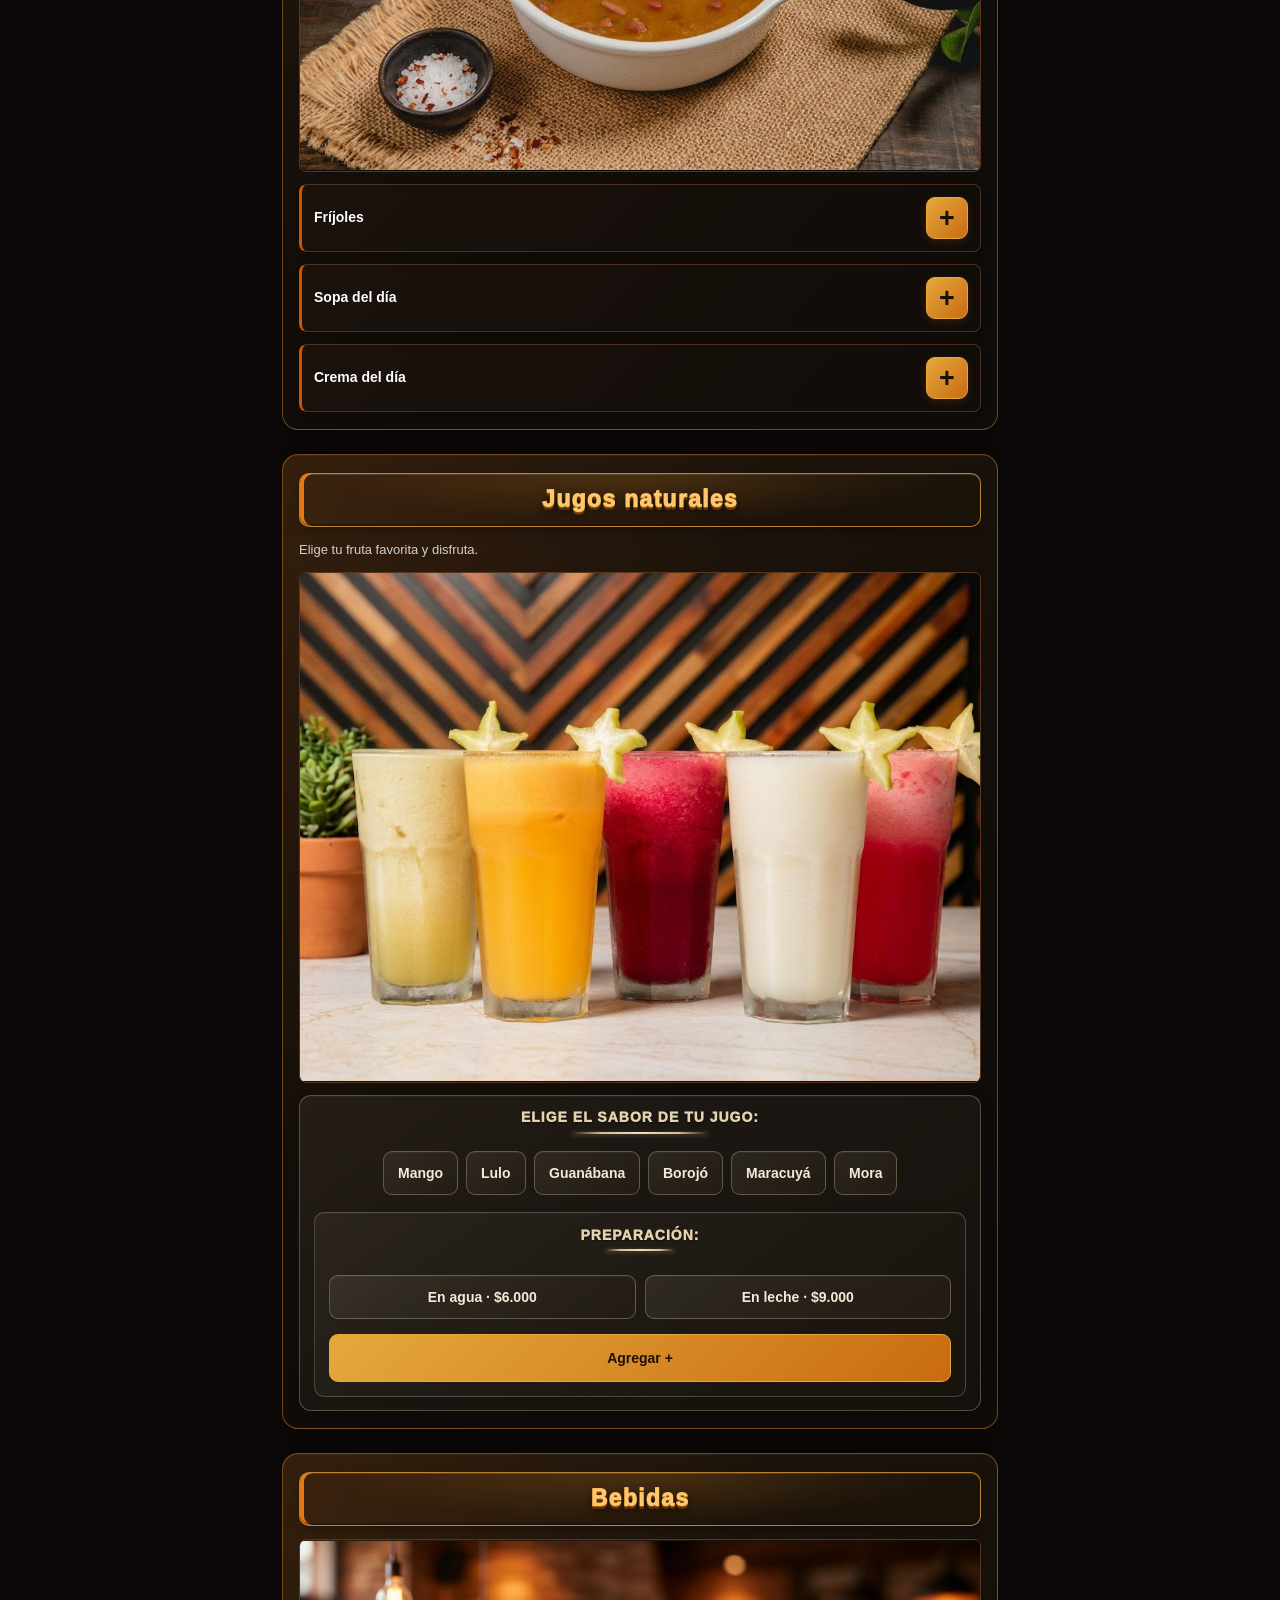
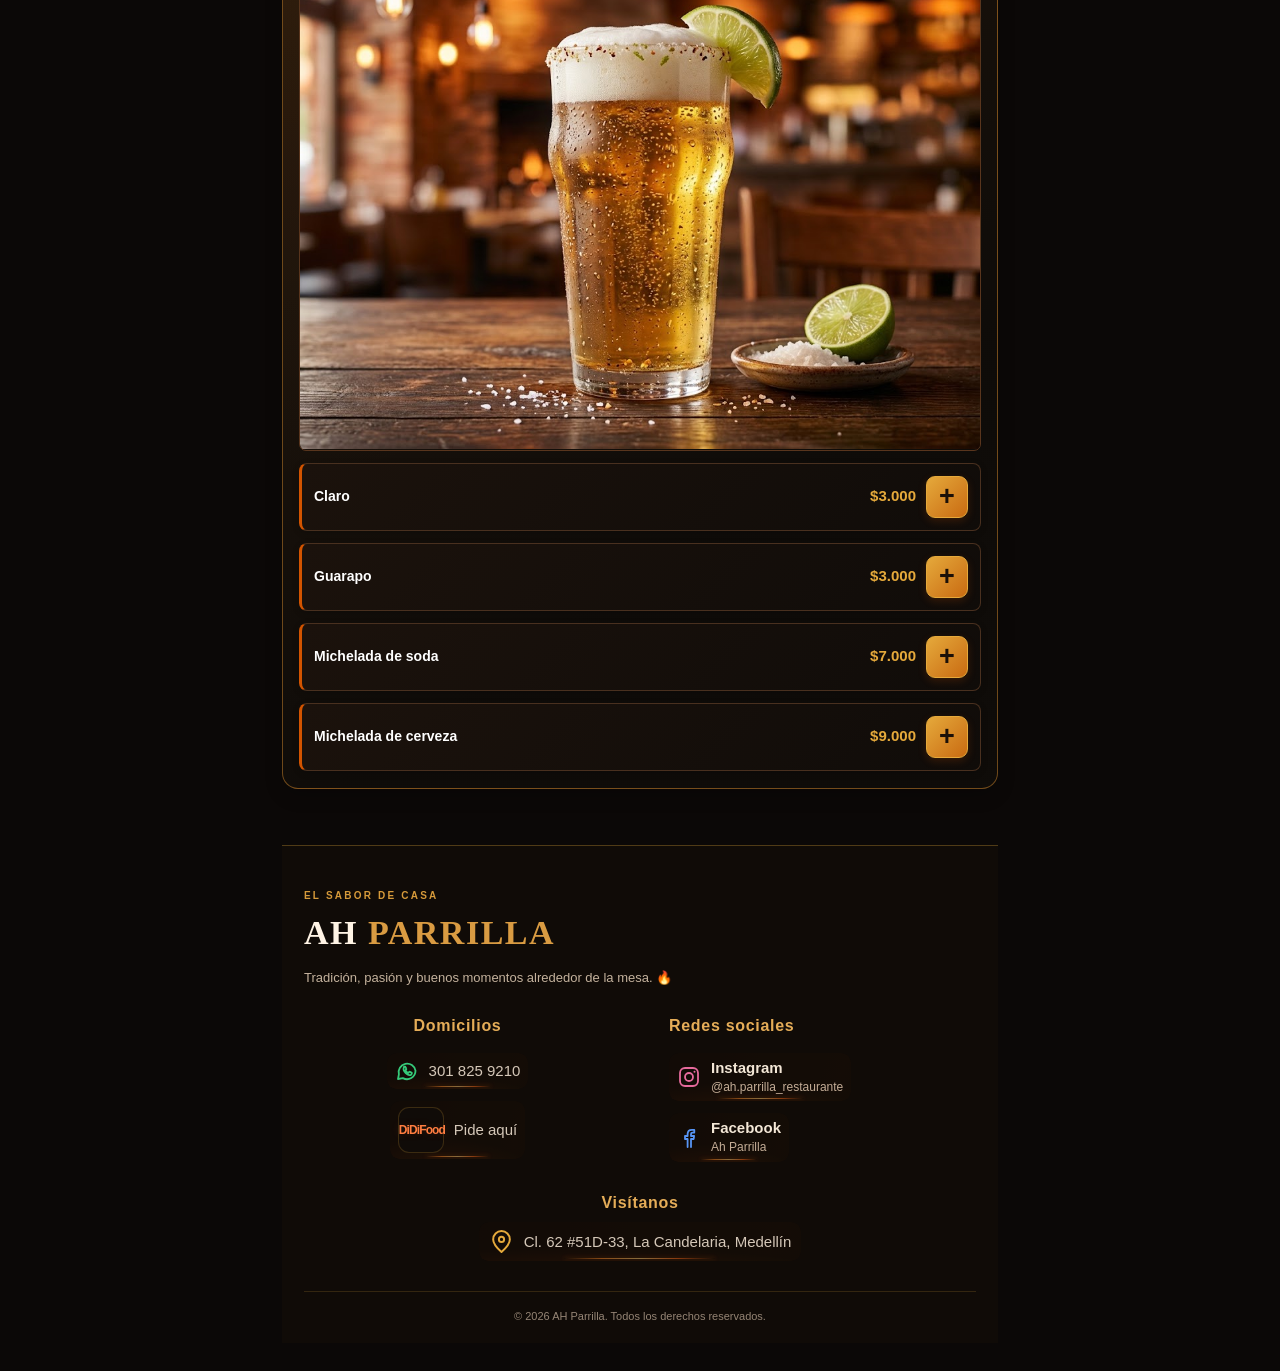
==== commit f968f5b8: "Actualizar versión de estilos del separador y footer" ====
--- a/index.html
+++ b/index.html
@@ -6,7 +6,7 @@
     <meta name="theme-color" content="#0B0806">
     <meta name="description" content="Conoce la carta de AH Parrilla: desayunos, almuerzos, platos a la parrilla, sopas, jugos y bebidas.">
     <title>AH Parrilla | Nuestra carta</title>
-    <link rel="stylesheet" href="styles.css?v=separador-portada-dorado-20261127">
+    <link rel="stylesheet" href="styles.css?v=linea-plana-footer-movil-20261127">
 </head>
 
 <body>
--- a/styles.css
+++ b/styles.css
@@ -7306,39 +7306,68 @@
 }
 
 
-/* Separador elegante bajo la portada */
+/* Separador plano y discreto bajo la portada */
 .separador-portada {
-    position: relative;
-    width: min(76%, 420px);
+    width: min(74%, 460px);
     height: 1px;
     margin: 0 auto 28px;
-    background: linear-gradient(90deg, transparent, rgba(190, 151, 77, .72) 22%, rgba(230, 204, 145, .95) 50%, rgba(190, 151, 77, .72) 78%, transparent);
+    background: rgba(199, 161, 91, .72);
     opacity: .9;
-}
-.separador-portada::after {
-    content: "";
-    position: absolute;
-    left: 50%;
-    top: 50%;
-    width: 7px;
-    height: 7px;
-    transform: translate(-50%, -50%) rotate(45deg);
-    background: #c7a15b;
-    border: 2px solid #fffaf0;
-    box-sizing: content-box;
 }
 @media (max-width: 600px) {
     .separador-portada {
-        width: 68%;
+        width: 70%;
         margin-bottom: 22px;
     }
 }
-@media (prefers-reduced-motion: no-preference) {
-    .separador-portada {
-        animation: separador-portada-aparecer .9s ease both;
-    }
-    @keyframes separador-portada-aparecer {
-        from { opacity: 0; transform: scaleX(.82); }
-        to { opacity: .9; transform: scaleX(1); }
-    }
-}
+
+/* Ajuste exclusivo para el pie de página en celular */
+@media (max-width: 600px) {
+    .footer-contenido-final .footer-columna h3,
+    .footer-contenido-final .footer-domicilios h3,
+    .footer-contenido-final .footer-redes h3,
+    .footer-contenido-final .footer-visitanos h3 {
+        font-size: 13.5px !important;
+    }
+    .footer-contenido-final .footer-domicilios a.footer-red-link,
+    .footer-contenido-final .footer-redes a.footer-red-link,
+    .footer-contenido-final .footer-visitanos a.footer-direccion {
+        font-size: 12.5px !important;
+        gap: 7px !important;
+    }
+    .footer-contenido-final .footer-social-icon {
+        flex-basis: 20px !important;
+        width: 20px !important;
+        height: 20px !important;
+    }
+    .footer-contenido-final .footer-redes .footer-red-copy strong {
+        font-size: 12.5px !important;
+    }
+    .footer-contenido-final .footer-redes .footer-red-copy small {
+        font-size: 10.5px !important;
+    }
+    .footer-contenido-final .footer-ubicacion-icon {
+        flex-basis: 20px !important;
+        width: 20px !important;
+        height: 20px !important;
+    }
+    .footer-contenido-final .footer-didi .footer-didi-icon,
+    .footer-contenido-final .footer-didi-icon {
+        flex-basis: 36px !important;
+        width: 36px !important;
+        height: 36px !important;
+    }
+}
+@media (max-width: 360px) {
+    .footer-contenido-final .footer-columna h3,
+    .footer-contenido-final .footer-domicilios h3,
+    .footer-contenido-final .footer-redes h3,
+    .footer-contenido-final .footer-visitanos h3 {
+        font-size: 12.5px !important;
+    }
+    .footer-contenido-final .footer-domicilios a.footer-red-link,
+    .footer-contenido-final .footer-redes a.footer-red-link,
+    .footer-contenido-final .footer-visitanos a.footer-direccion {
+        font-size: 11.5px !important;
+    }
+}
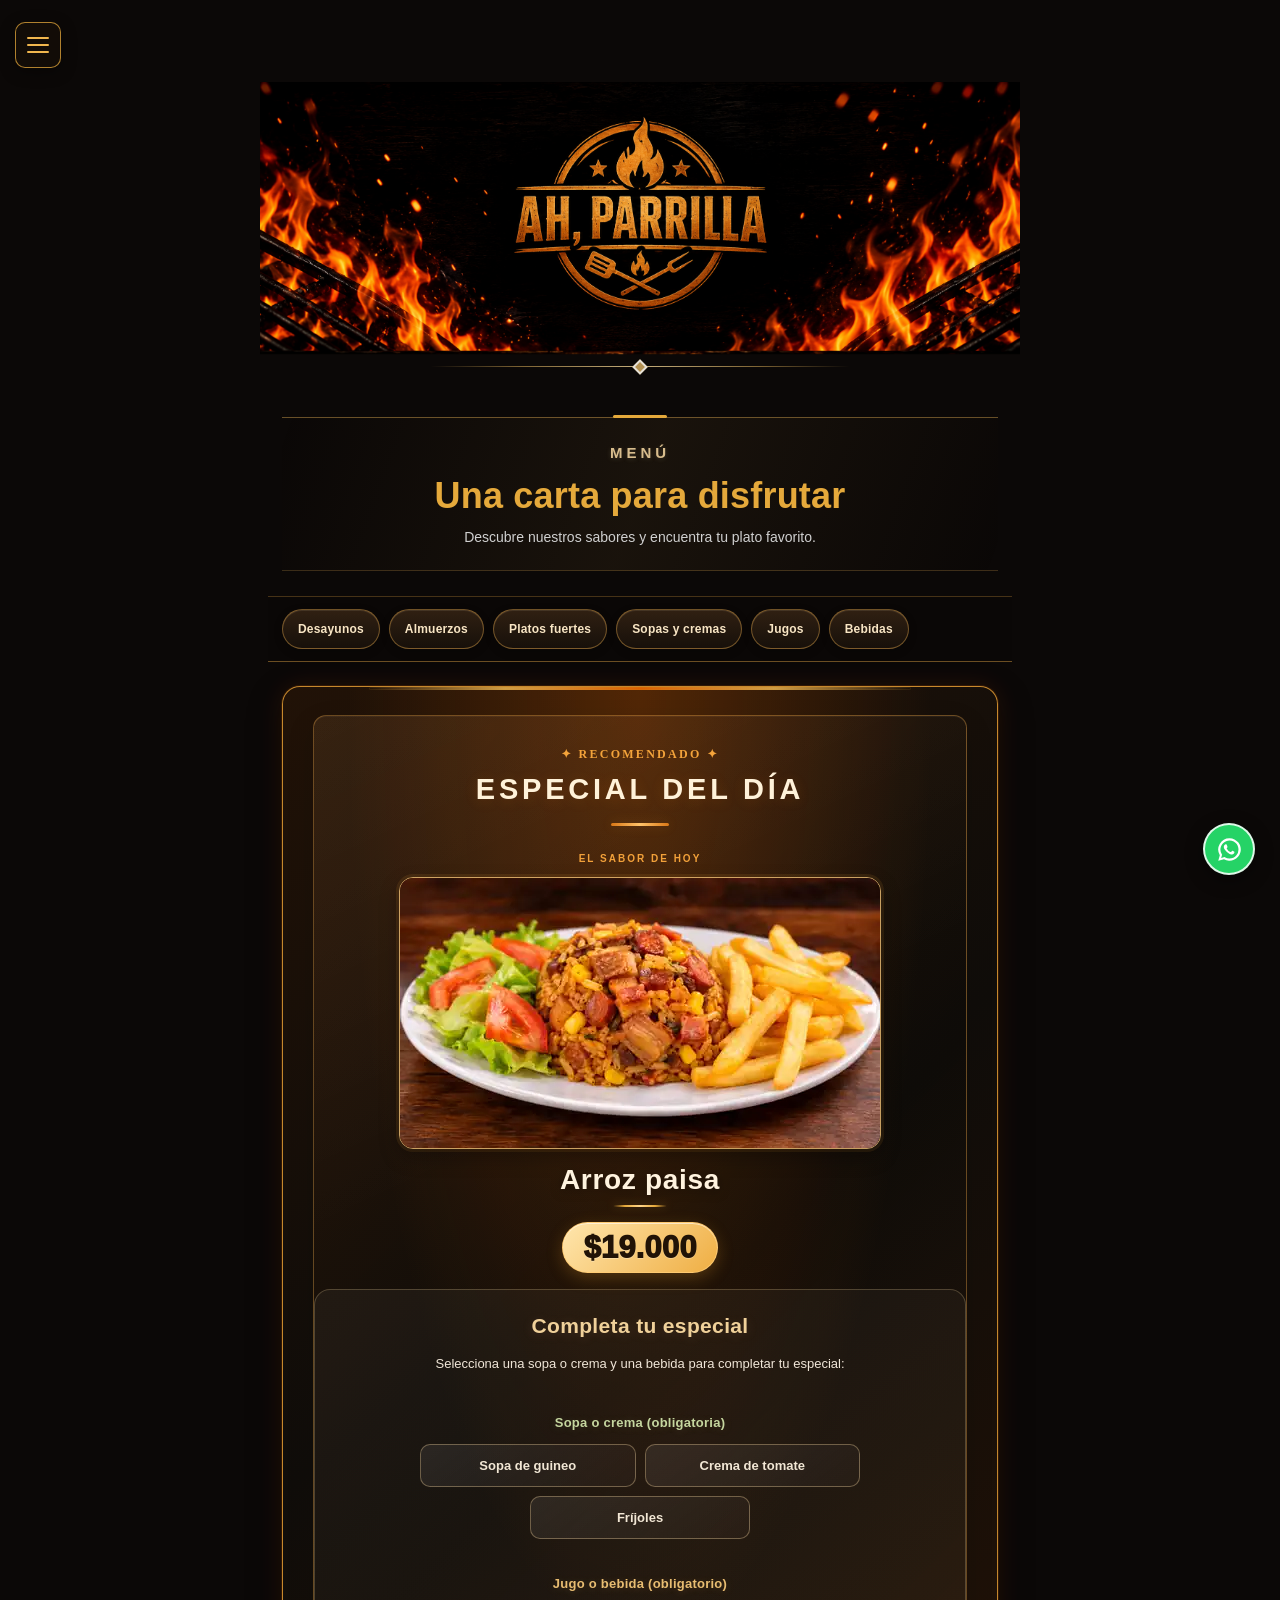
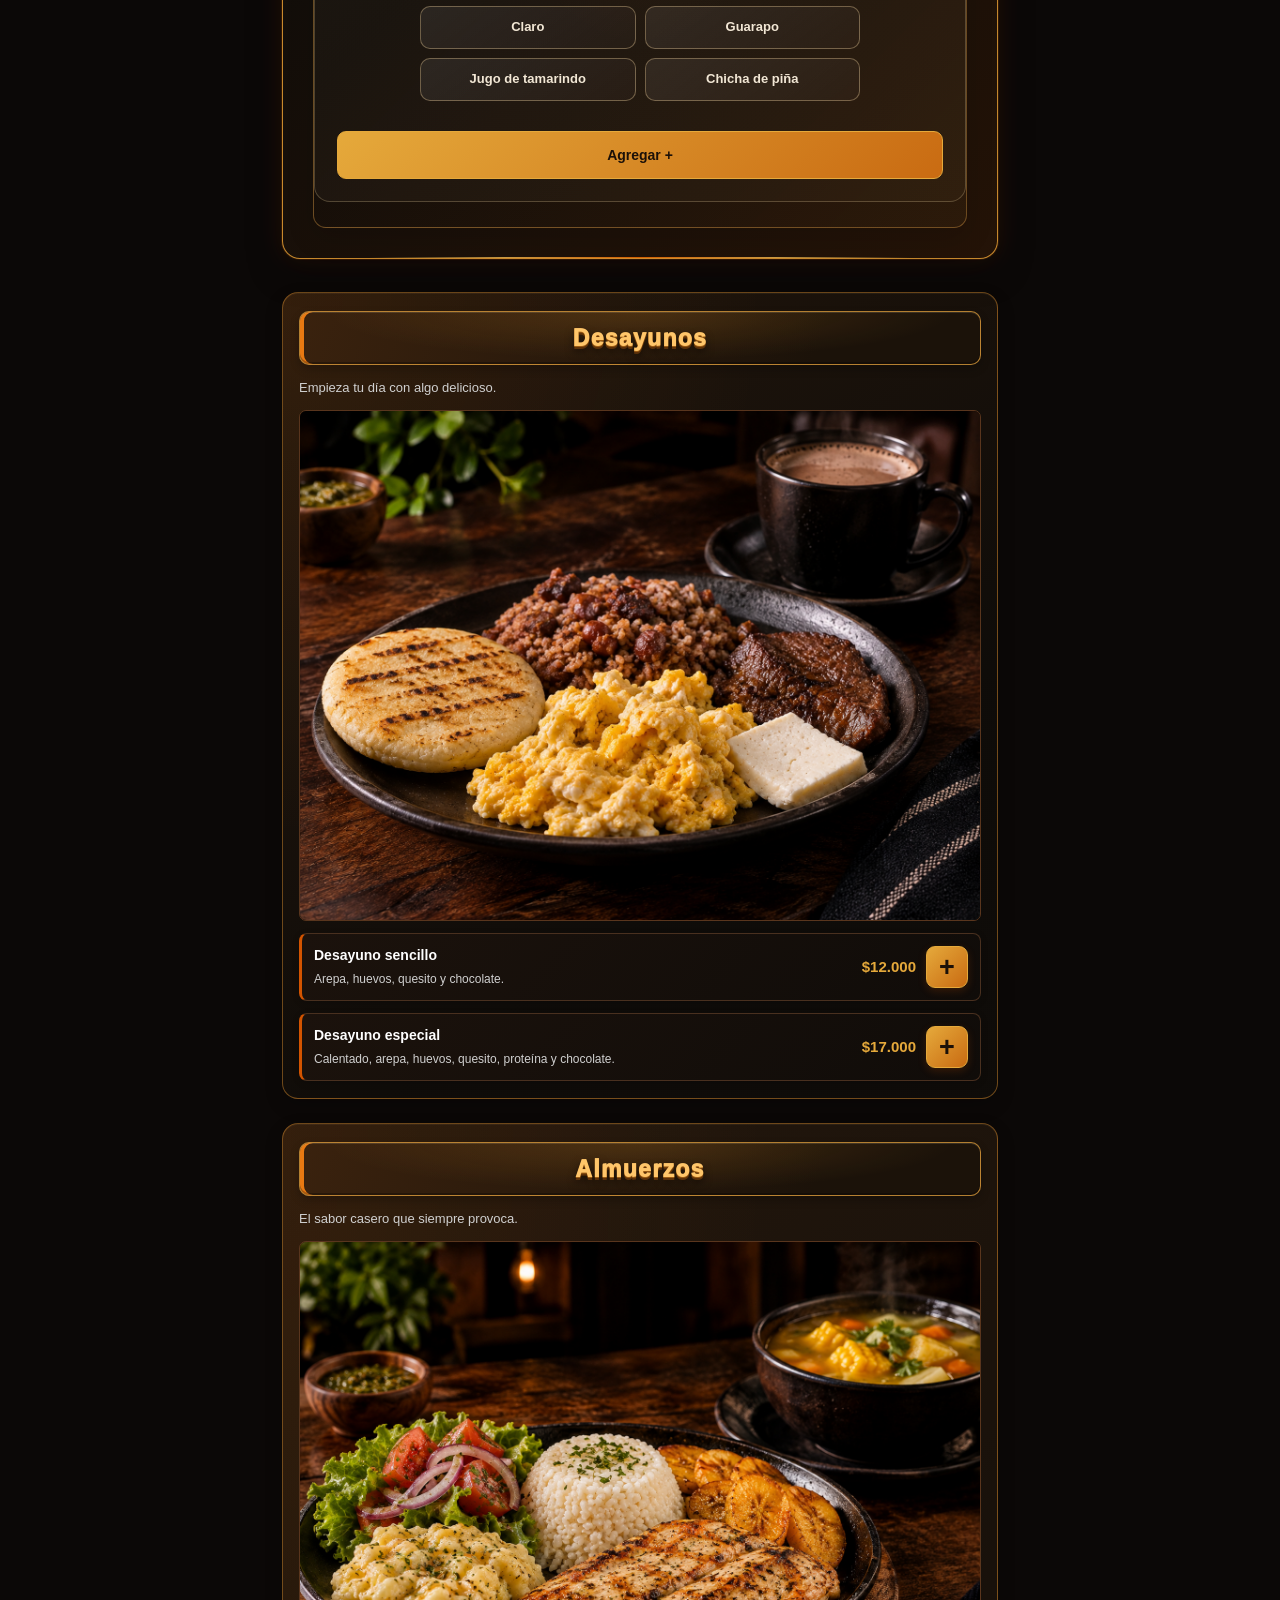
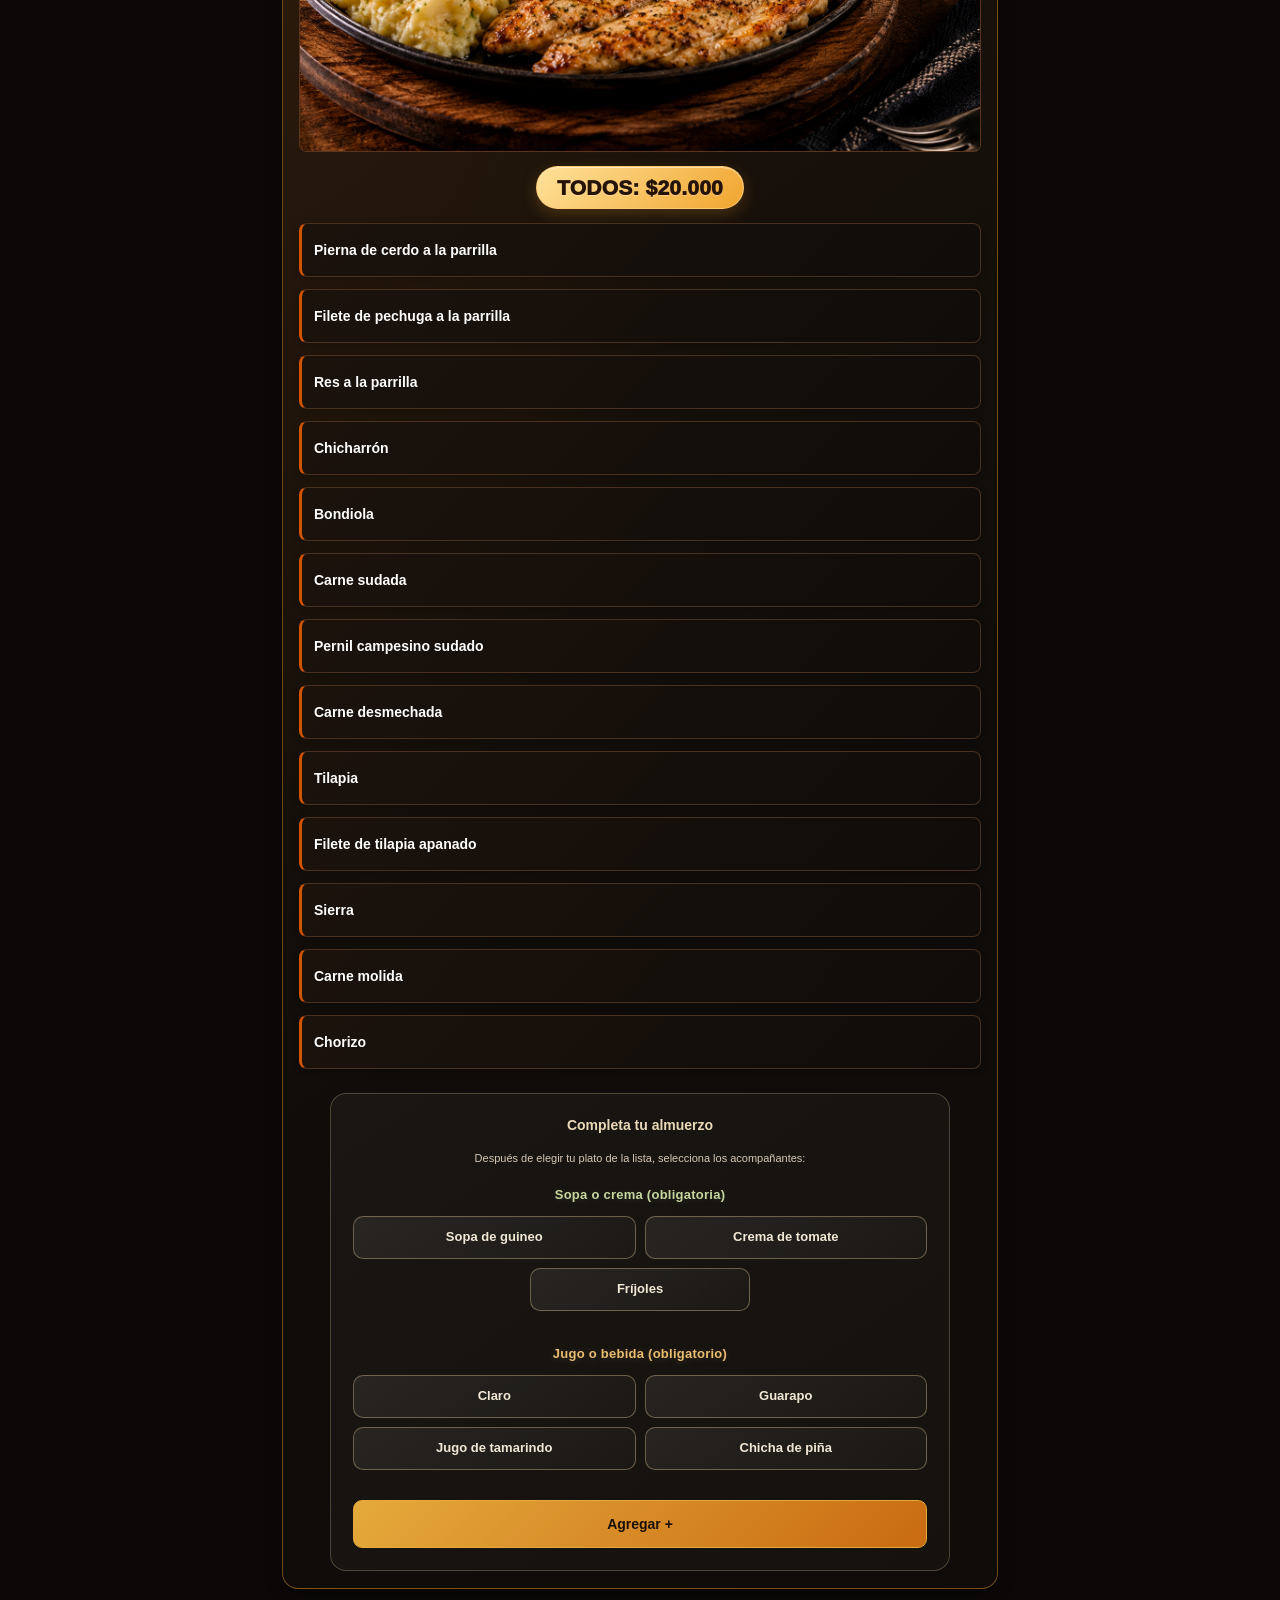
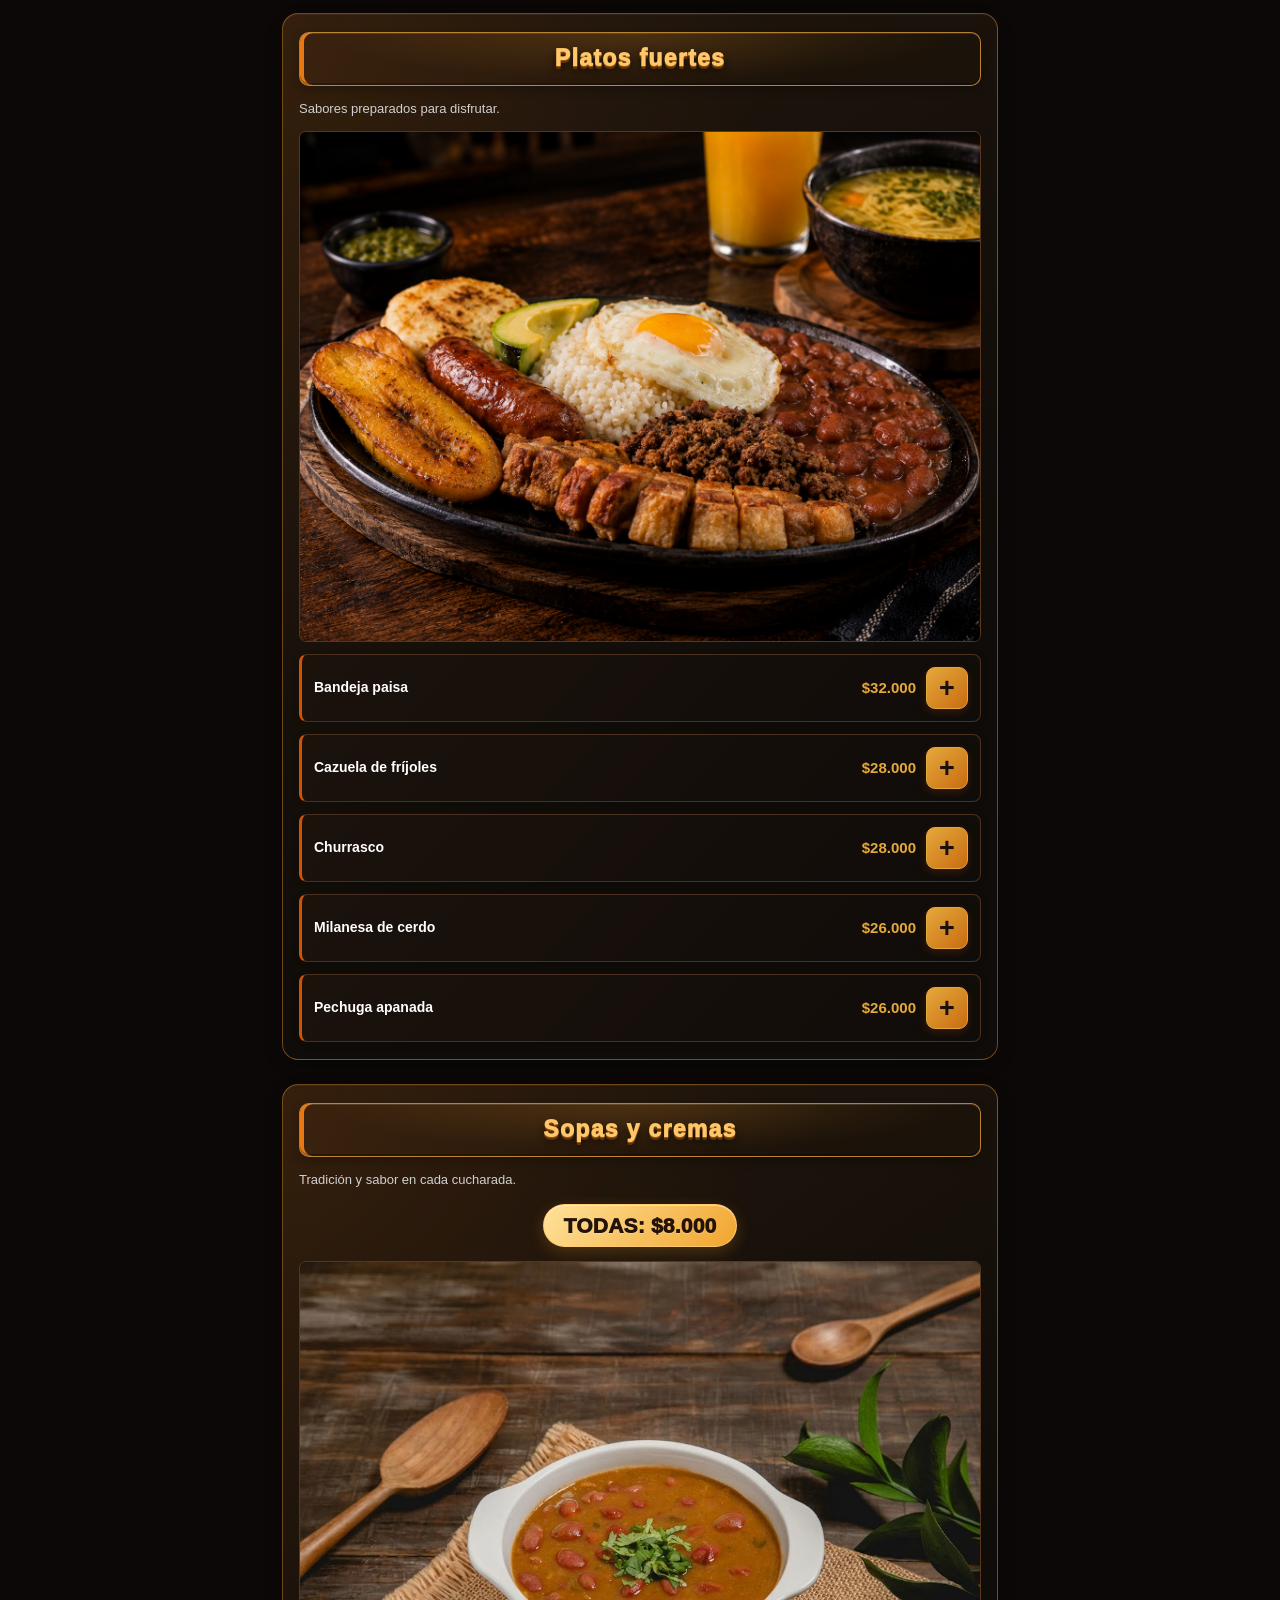
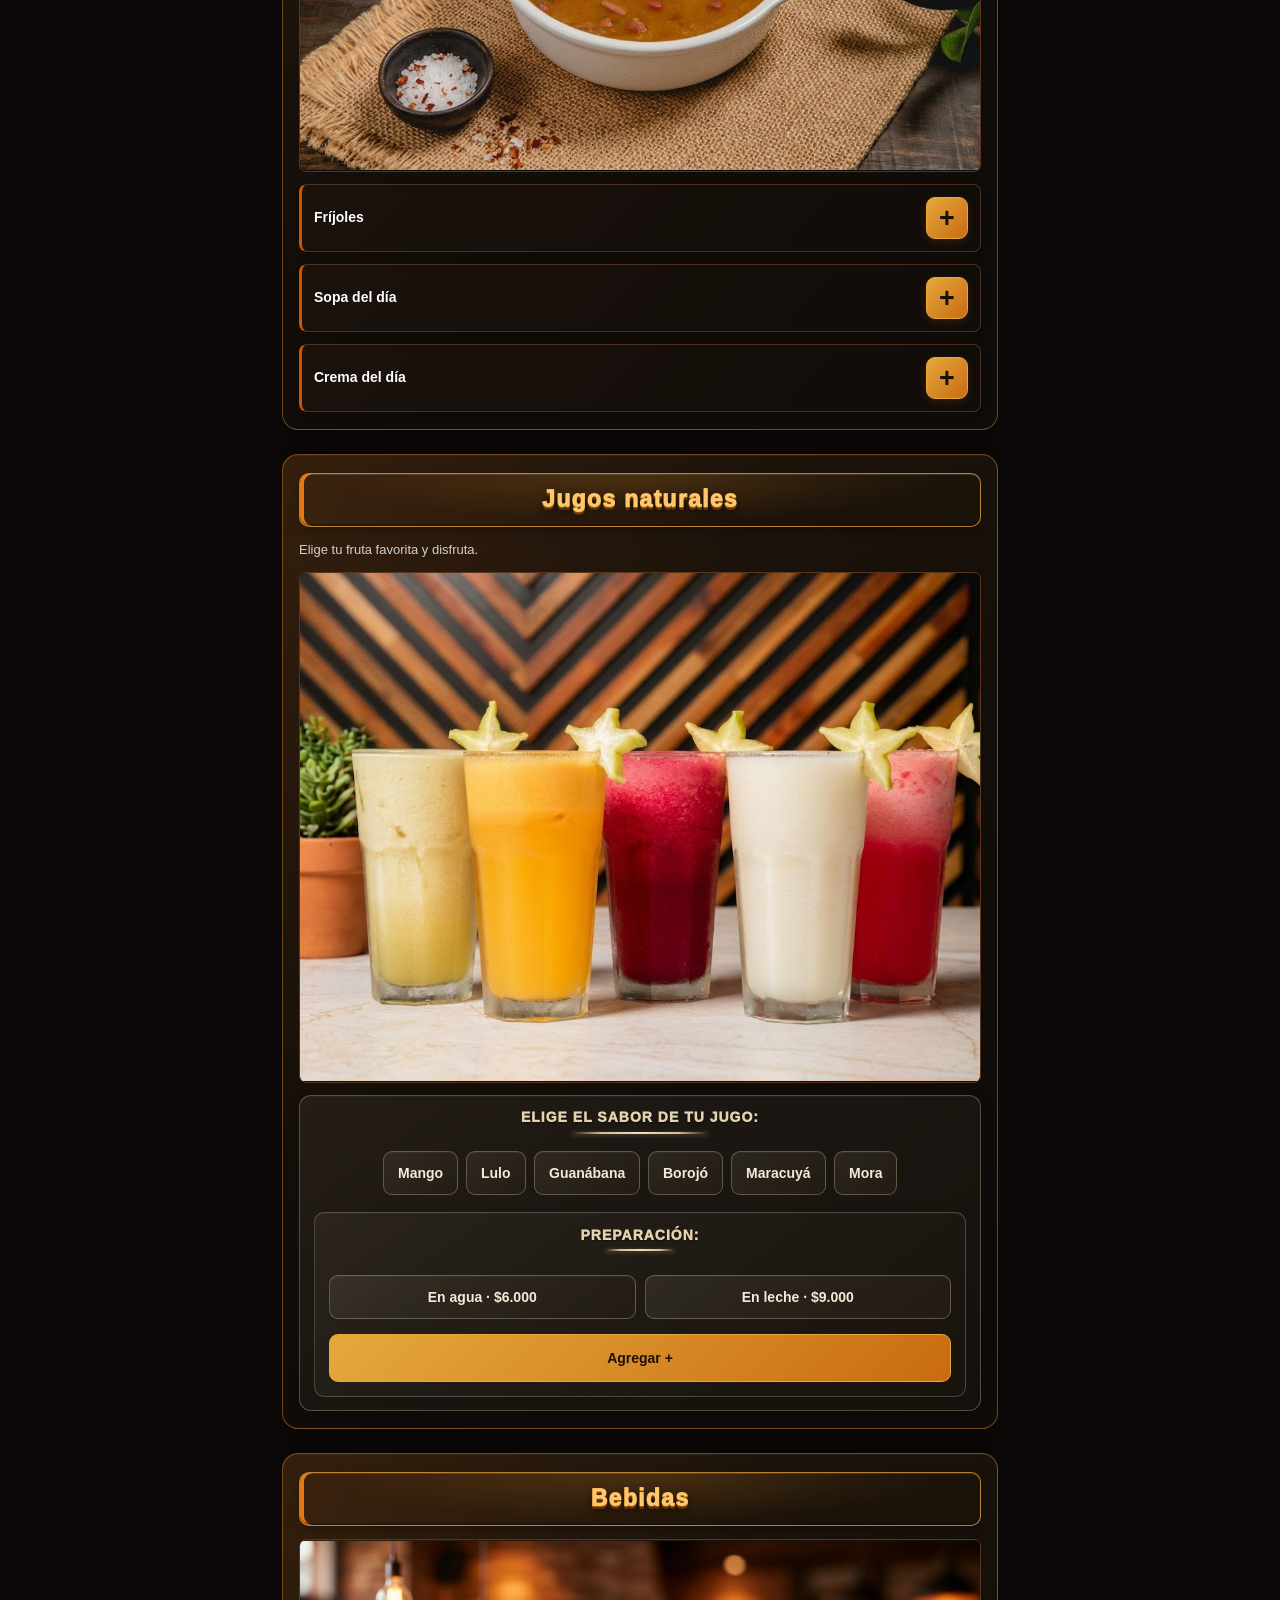
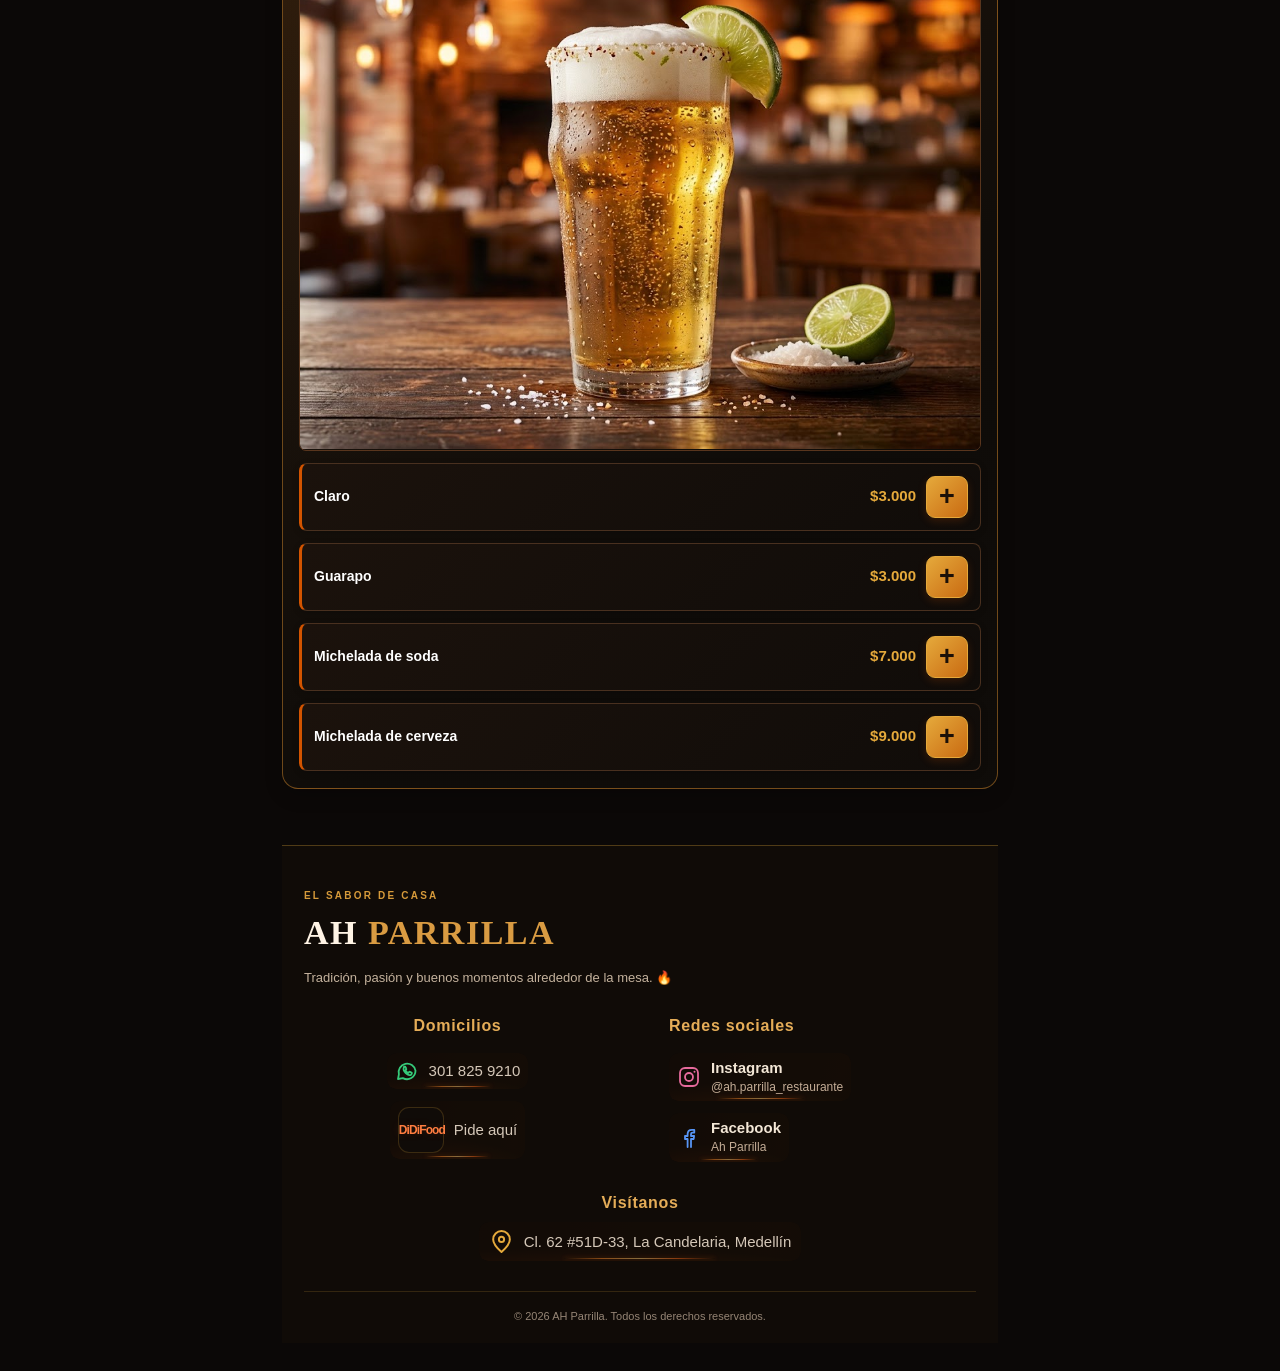
==== commit 6eede4b1: "Actualizar estilos del separador restaurado" ====
--- a/index.html
+++ b/index.html
@@ -6,7 +6,7 @@
     <meta name="theme-color" content="#0B0806">
     <meta name="description" content="Conoce la carta de AH Parrilla: desayunos, almuerzos, platos a la parrilla, sopas, jugos y bebidas.">
     <title>AH Parrilla | Nuestra carta</title>
-    <link rel="stylesheet" href="styles.css?v=linea-plana-footer-movil-20261127">
+    <link rel="stylesheet" href="styles.css?v=separador-diamante-restaurado-20261127">
 </head>
 
 <body>
--- a/styles.css
+++ b/styles.css
@@ -7306,18 +7306,40 @@
 }
 
 
-/* Separador plano y discreto bajo la portada */
+/* Separador elegante bajo la portada */
 .separador-portada {
-    width: min(74%, 460px);
+    position: relative;
+    width: min(76%, 420px);
     height: 1px;
     margin: 0 auto 28px;
-    background: rgba(199, 161, 91, .72);
+    background: linear-gradient(90deg, transparent, rgba(190, 151, 77, .72) 22%, rgba(230, 204, 145, .95) 50%, rgba(190, 151, 77, .72) 78%, transparent);
     opacity: .9;
+}
+.separador-portada::after {
+    content: "";
+    position: absolute;
+    left: 50%;
+    top: 50%;
+    width: 7px;
+    height: 7px;
+    transform: translate(-50%, -50%) rotate(45deg);
+    background: #c7a15b;
+    border: 2px solid #fffaf0;
+    box-sizing: content-box;
 }
 @media (max-width: 600px) {
     .separador-portada {
-        width: 70%;
+        width: 68%;
         margin-bottom: 22px;
+    }
+}
+@media (prefers-reduced-motion: no-preference) {
+    .separador-portada {
+        animation: separador-portada-aparecer .9s ease both;
+    }
+    @keyframes separador-portada-aparecer {
+        from { opacity: 0; transform: scaleX(.82); }
+        to { opacity: .9; transform: scaleX(1); }
     }
 }
 
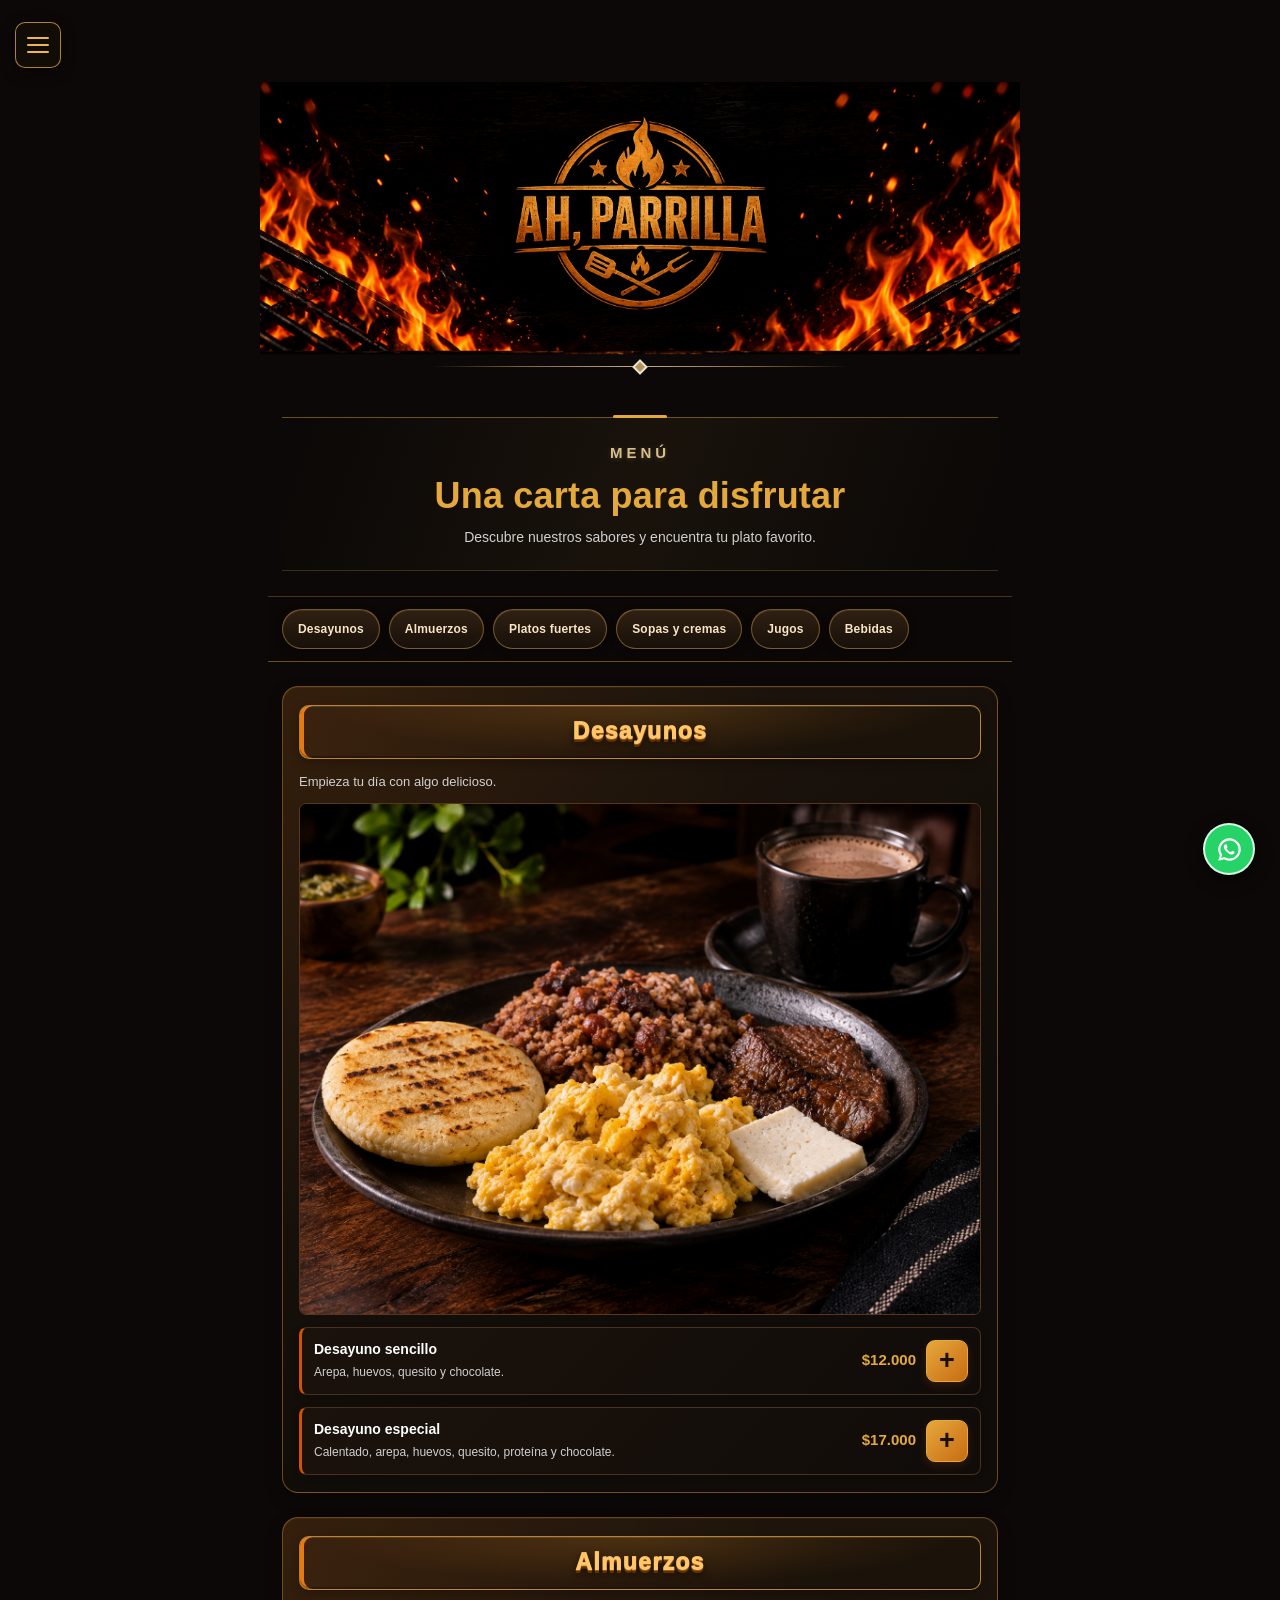
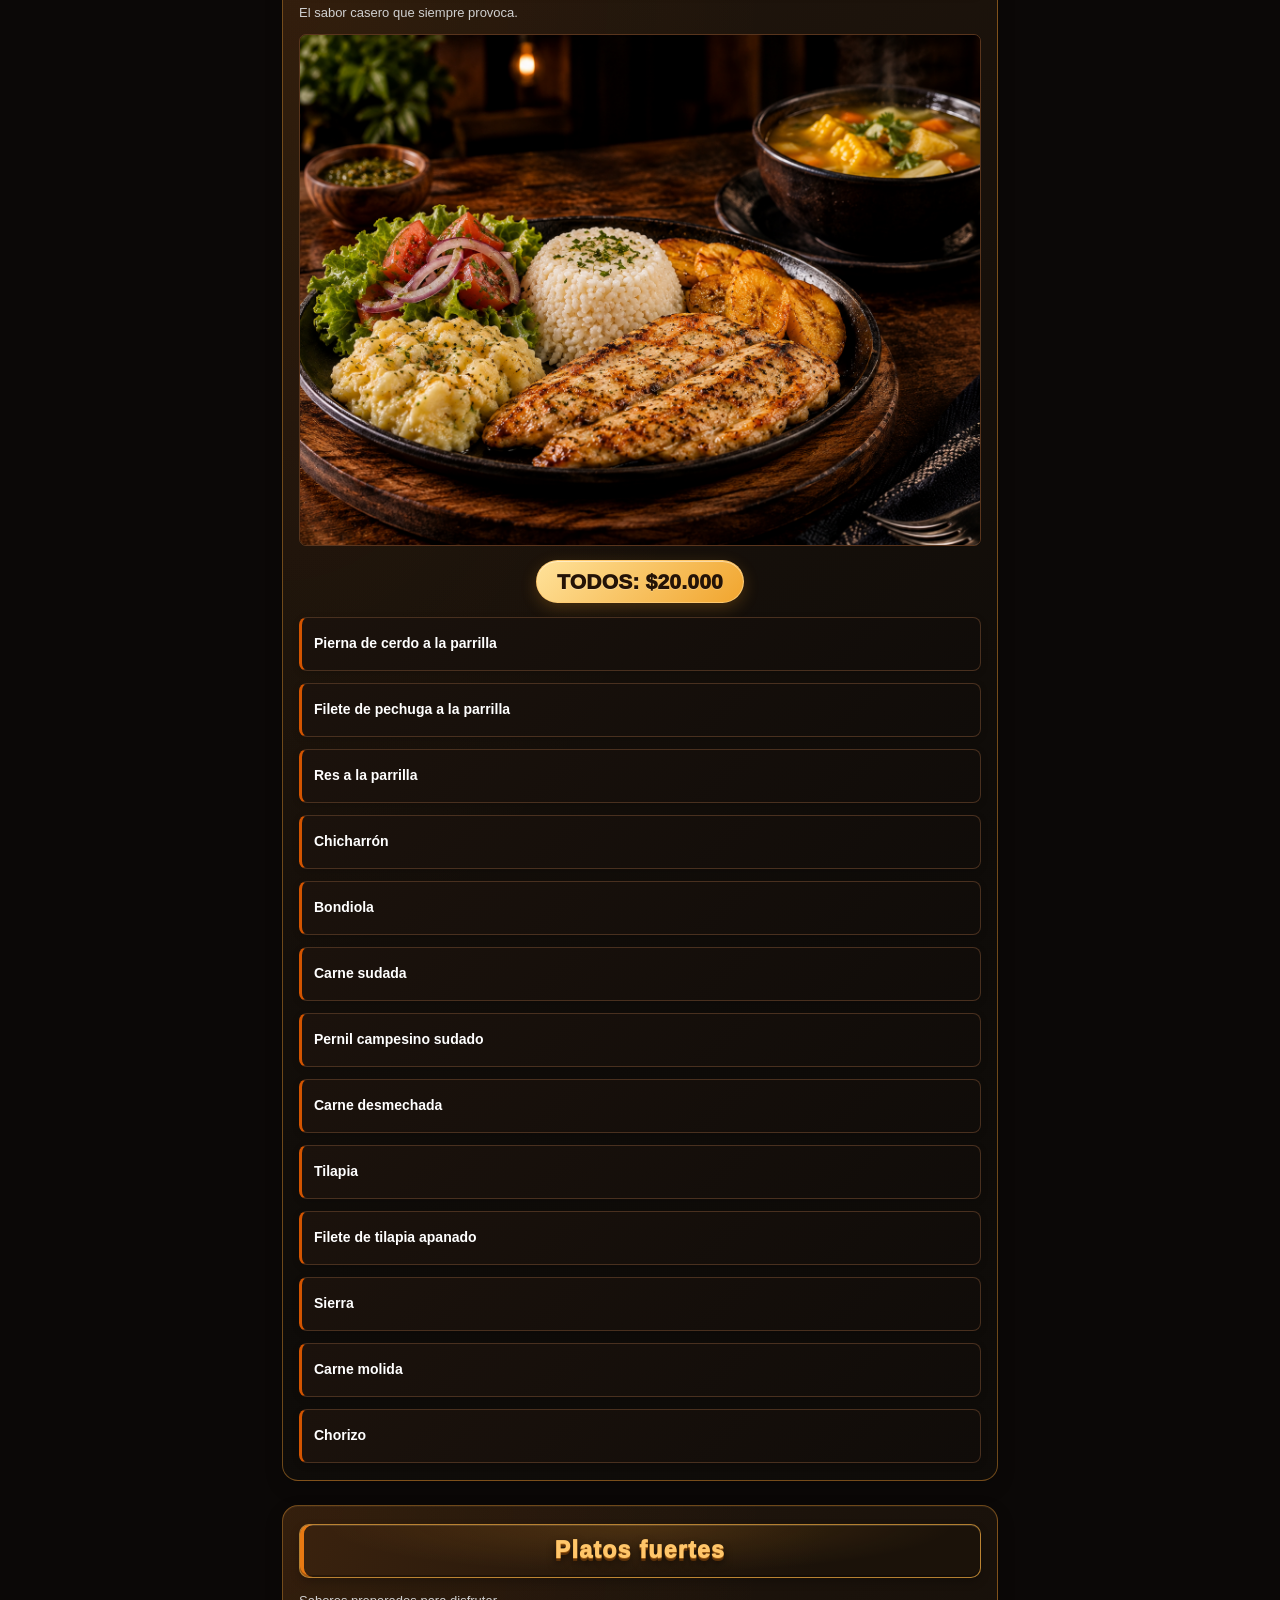
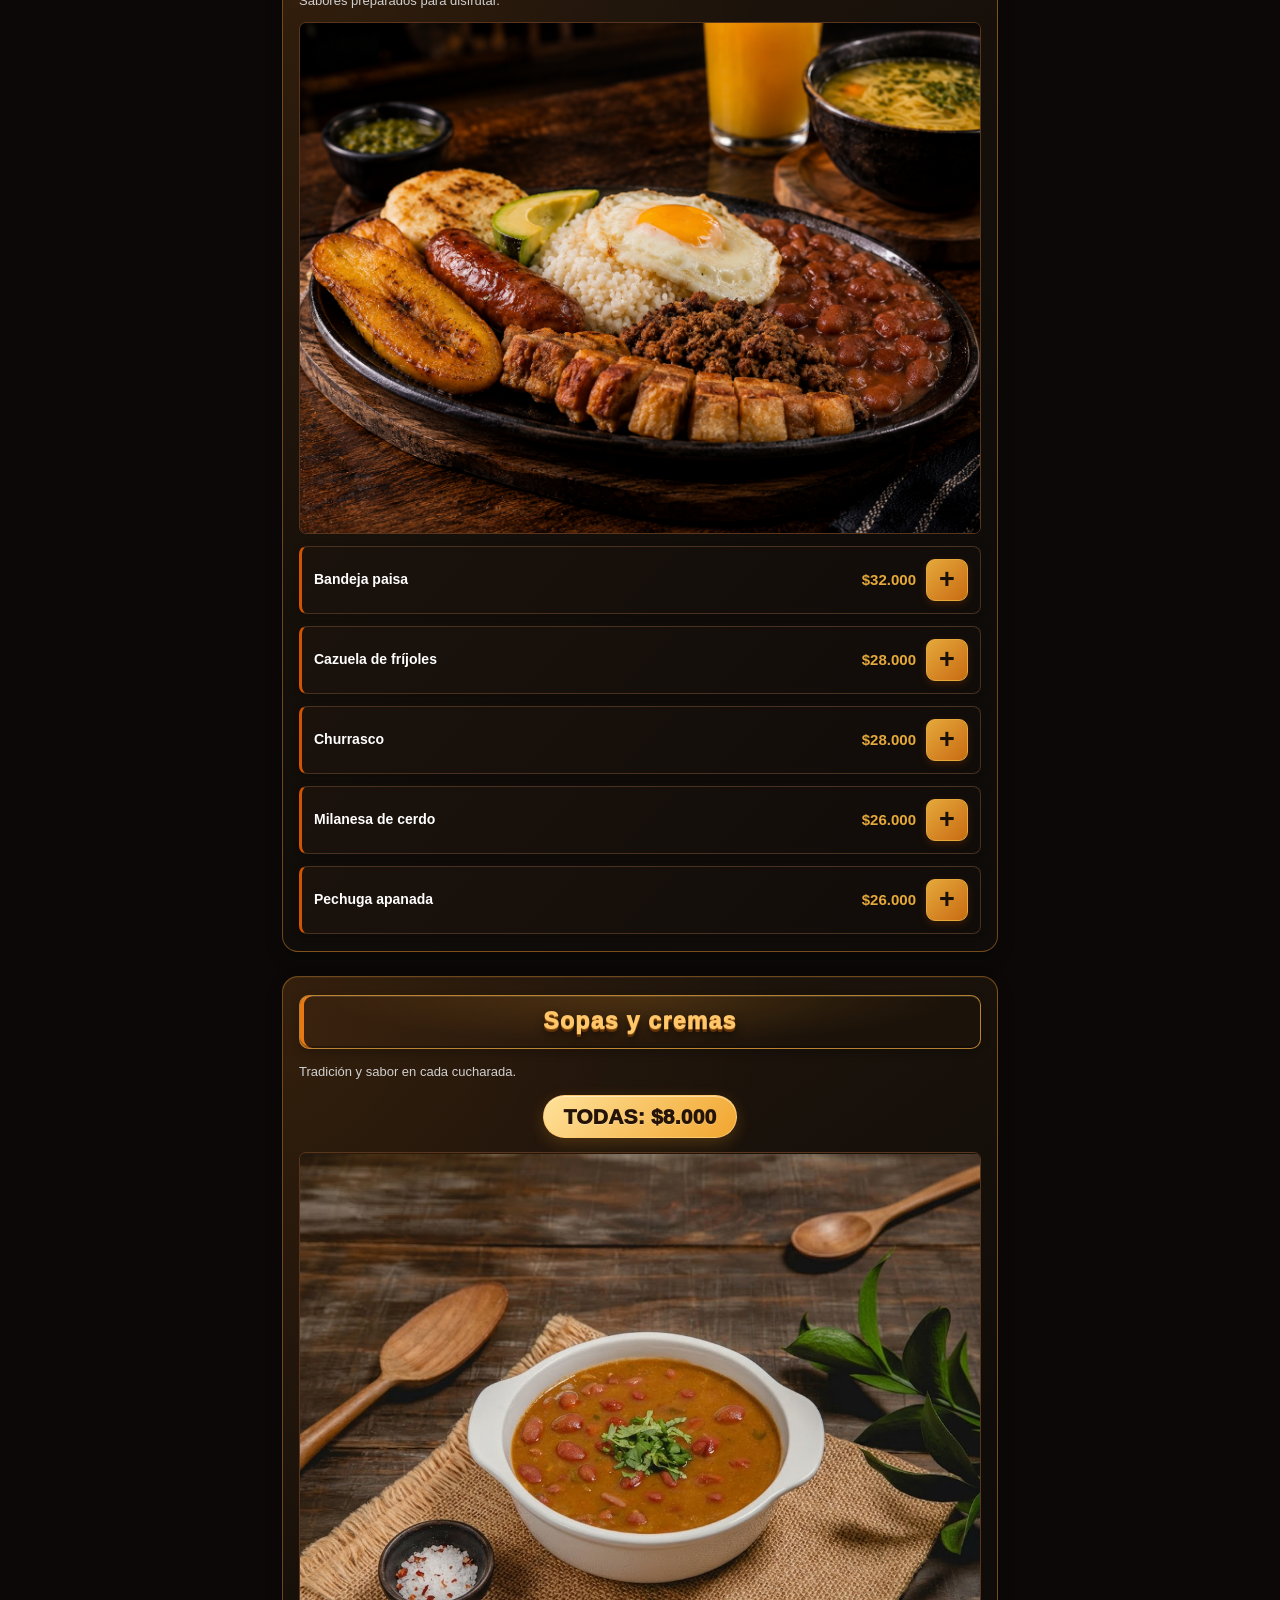
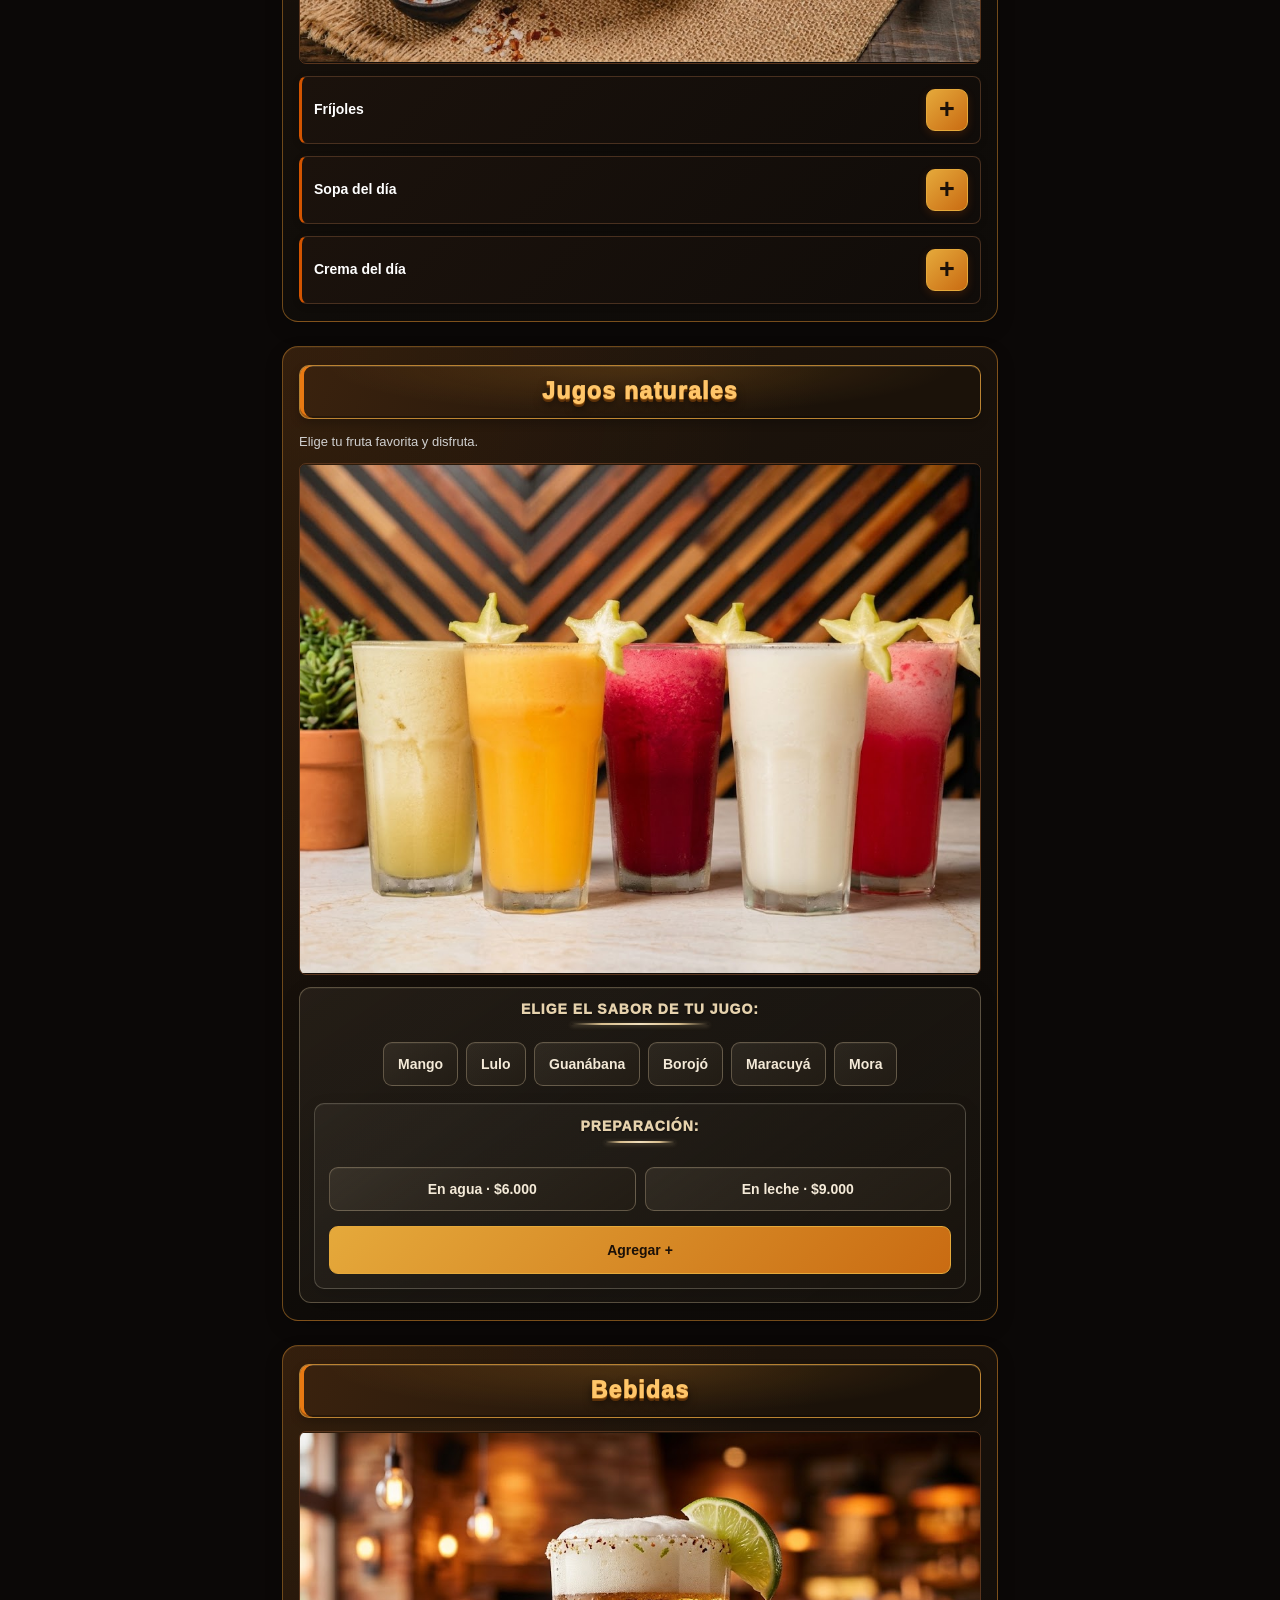
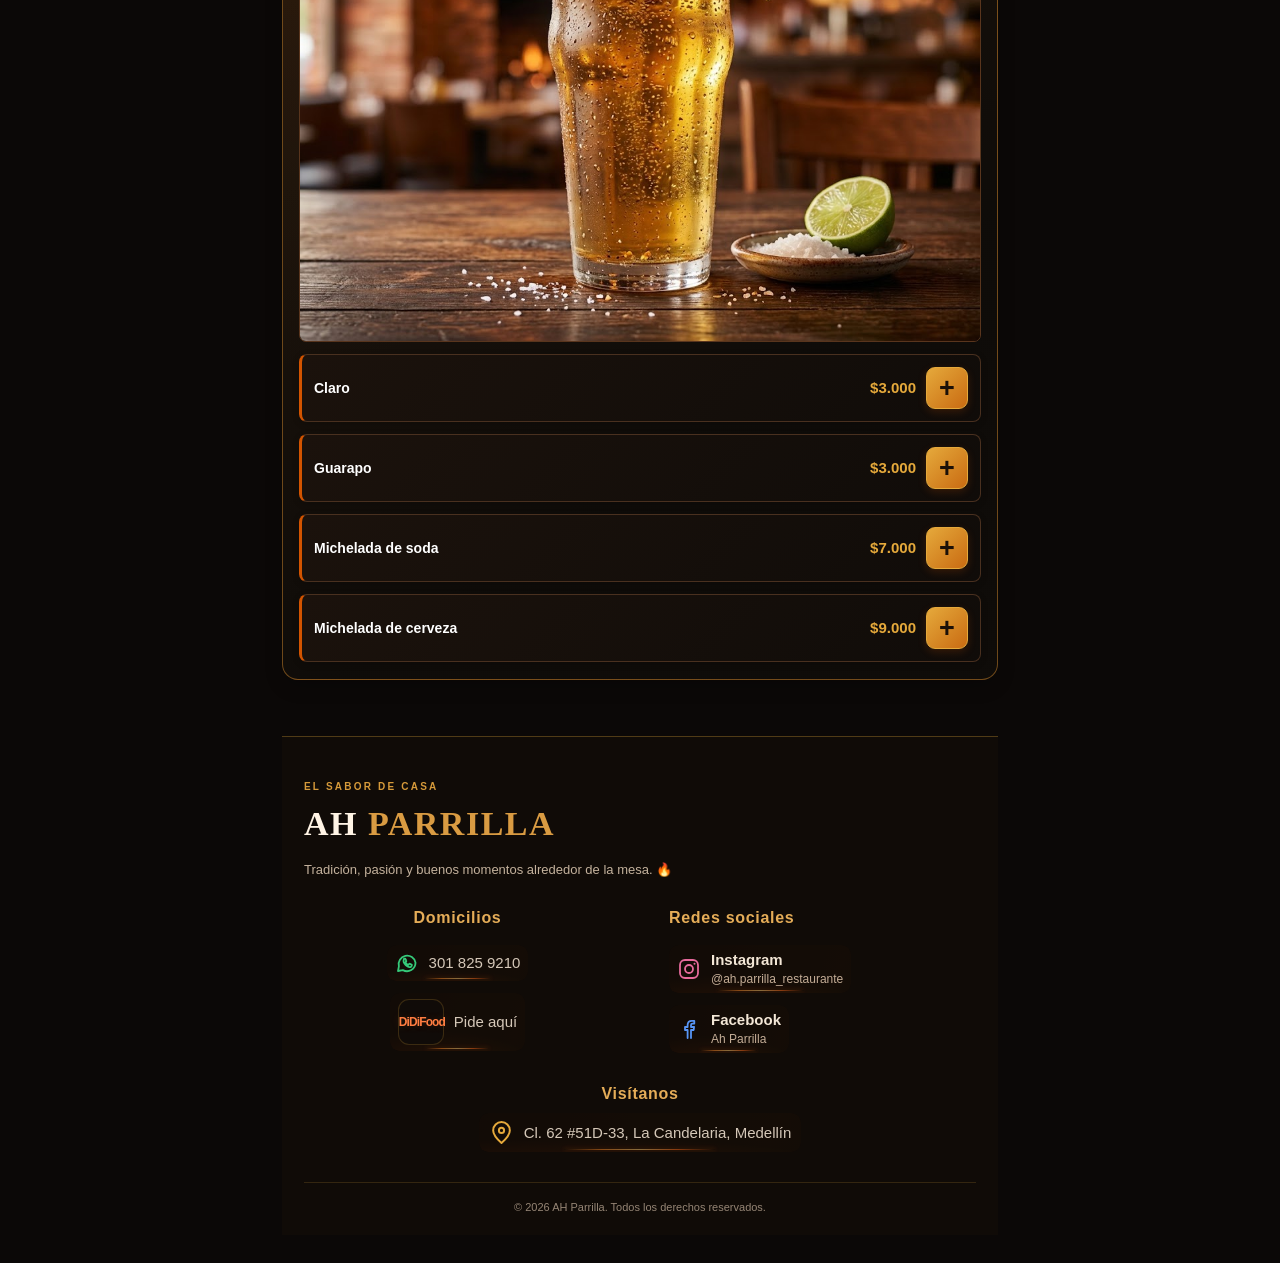
==== commit 5e58df84: "Actualizar versiones de estilos y lógica para sábados" ====
--- a/index.html
+++ b/index.html
@@ -6,7 +6,7 @@
     <meta name="theme-color" content="#0B0806">
     <meta name="description" content="Conoce la carta de AH Parrilla: desayunos, almuerzos, platos a la parrilla, sopas, jugos y bebidas.">
     <title>AH Parrilla | Nuestra carta</title>
-    <link rel="stylesheet" href="styles.css?v=separador-diamante-restaurado-20261127">
+    <link rel="stylesheet" href="styles.css?v=ocultar-secciones-sabados-20261128">
 </head>
 
 <body>
@@ -399,6 +399,6 @@
     </div>
 </footer>
 
-    <script src="script.js?v=opciones-compartidas-20261127"></script>
+    <script src="script.js?v=ocultar-secciones-sabados-20261128"></script>
 </body>
 </html>
--- a/styles.css
+++ b/styles.css
@@ -7393,3 +7393,10 @@
         font-size: 11.5px !important;
     }
 }
+
+
+/* Ocultar sin dejar espacios las secciones desactivadas los sábados */
+.especial-dia[hidden],
+#almuerzos .selector-almuerzos[hidden] {
+    display: none !important;
+}
